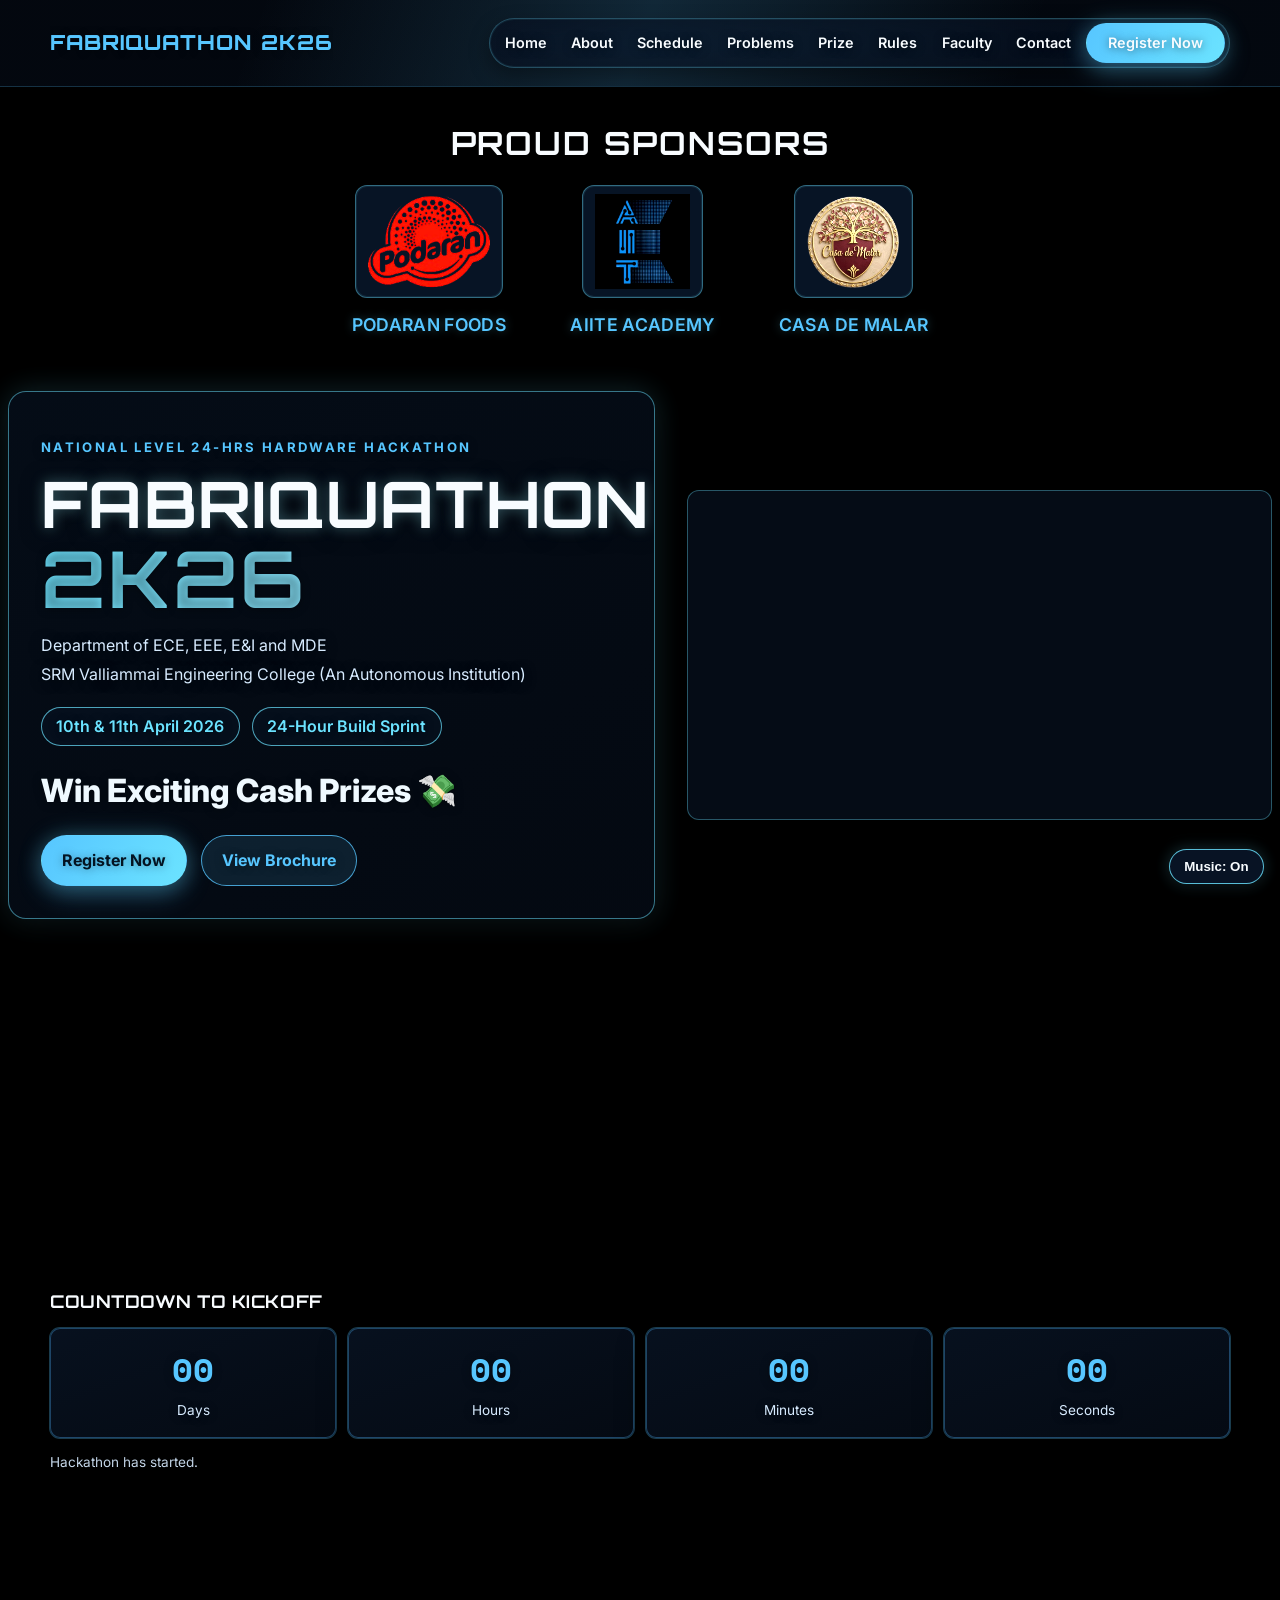
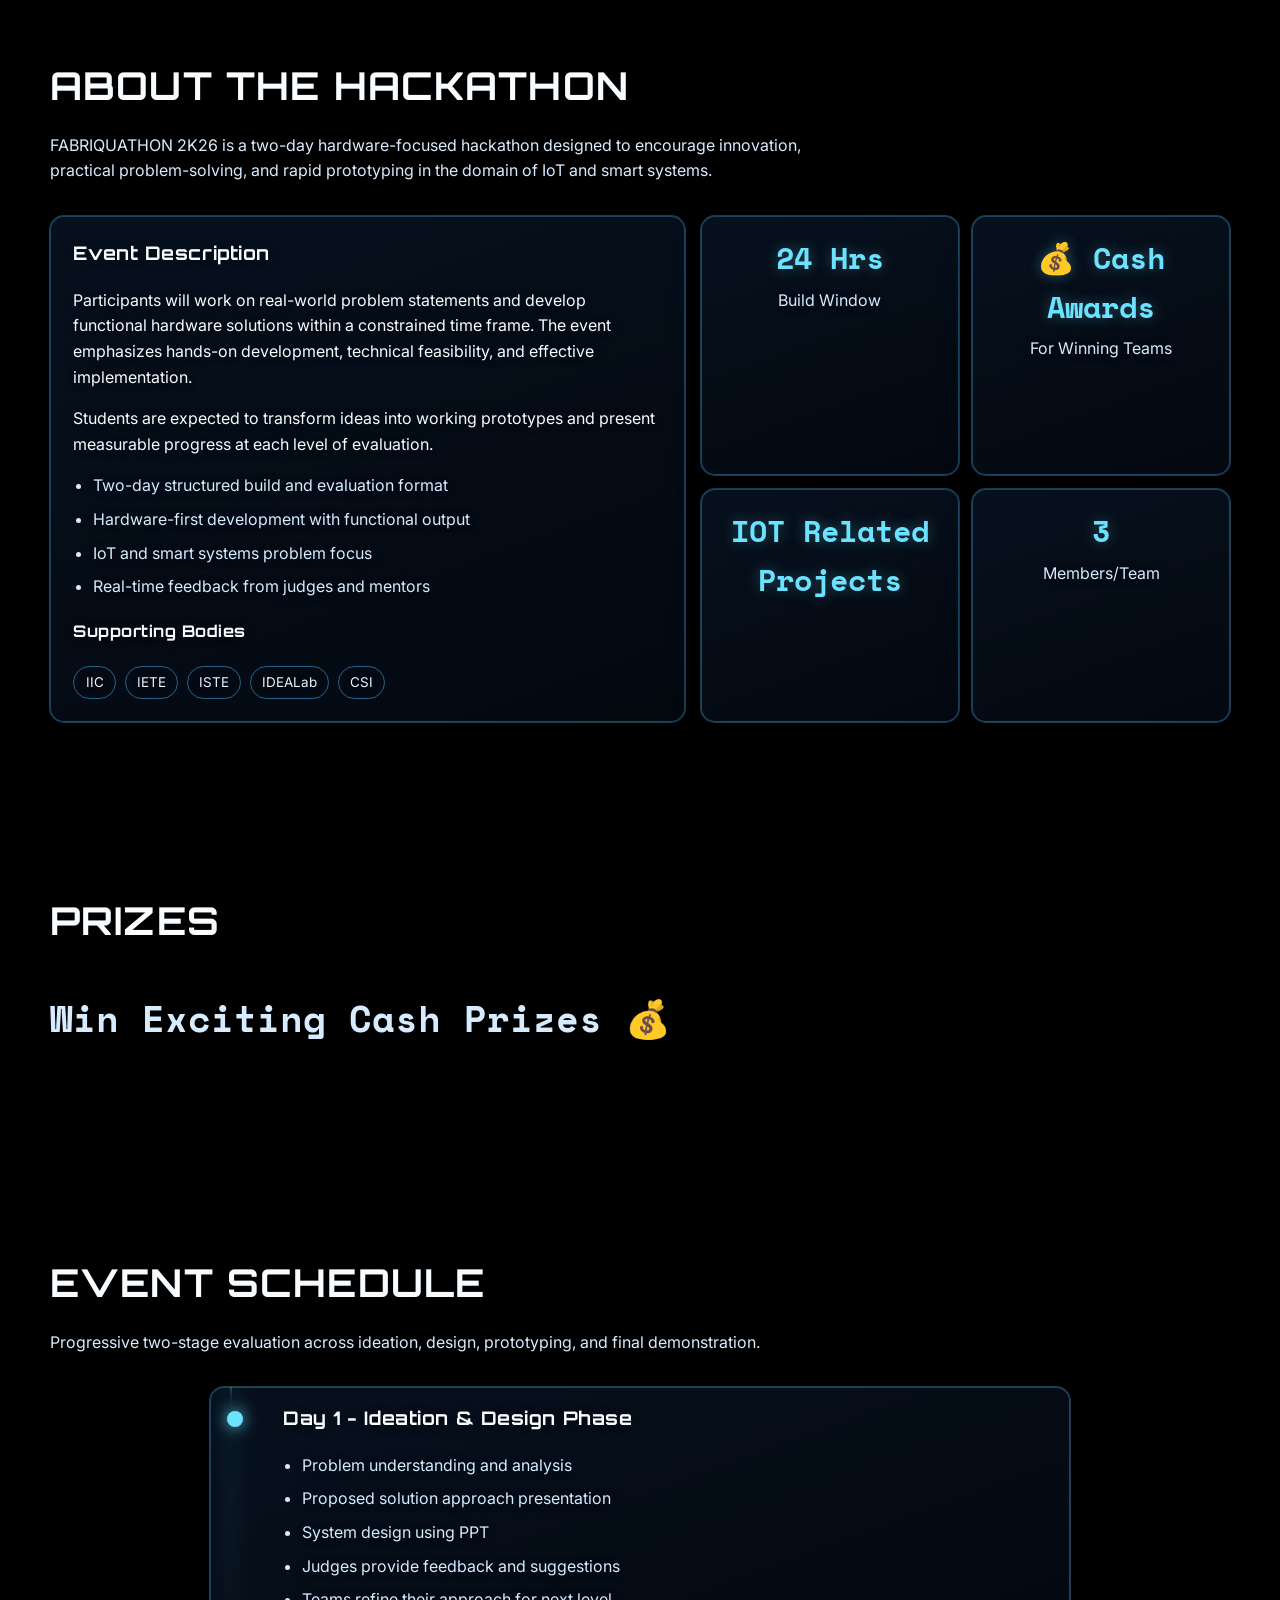
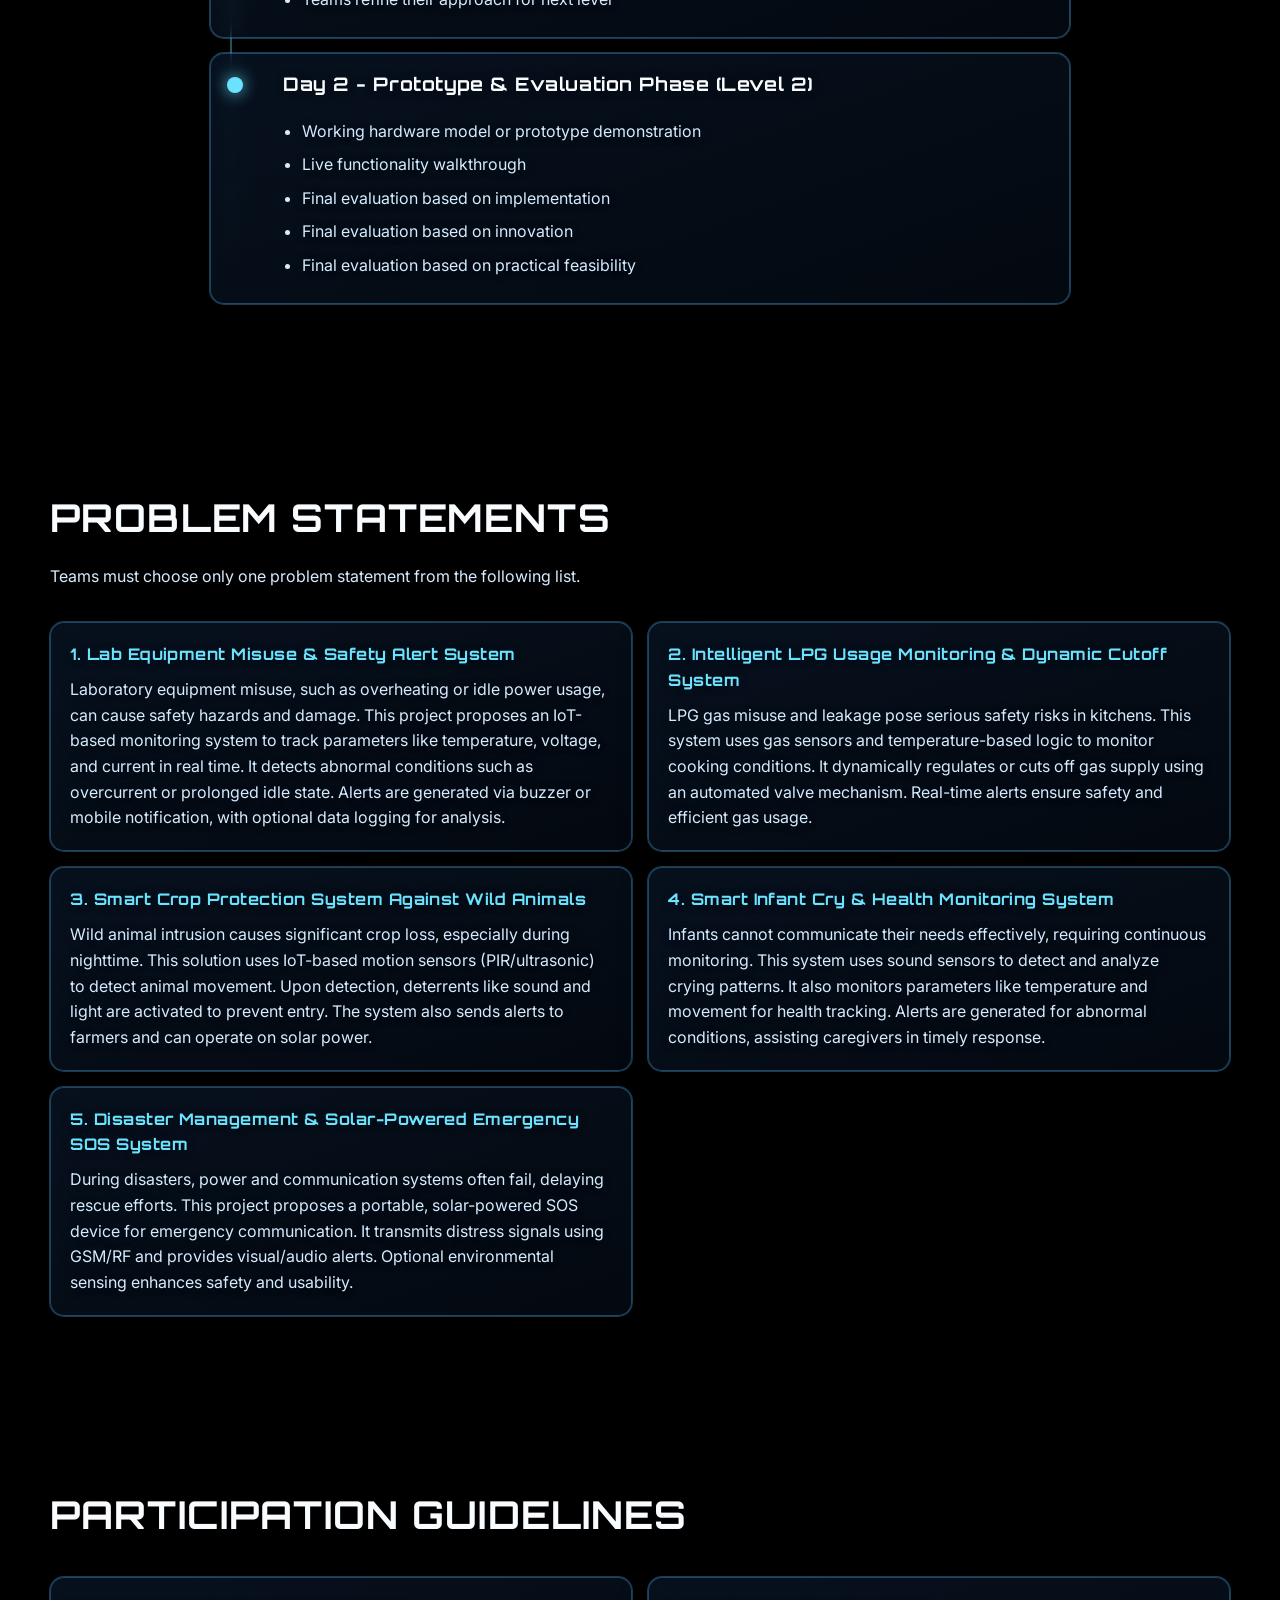
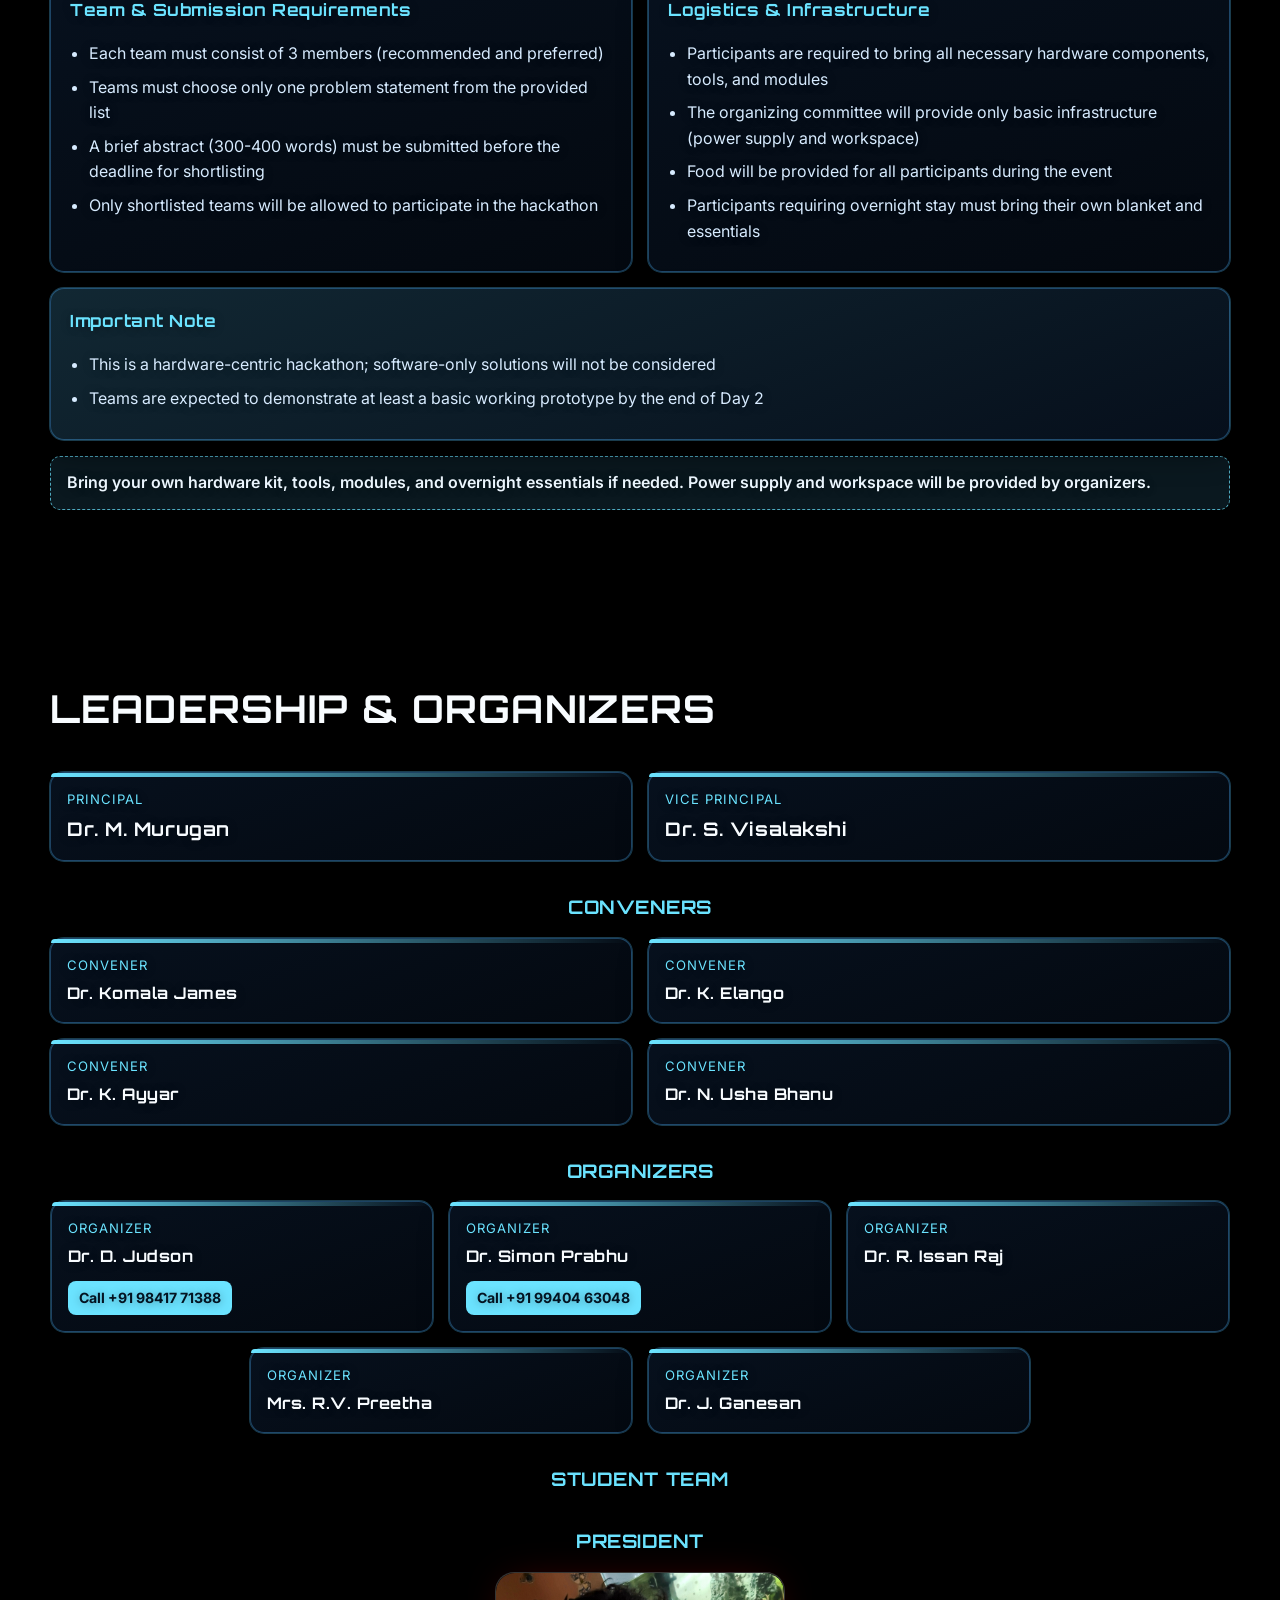
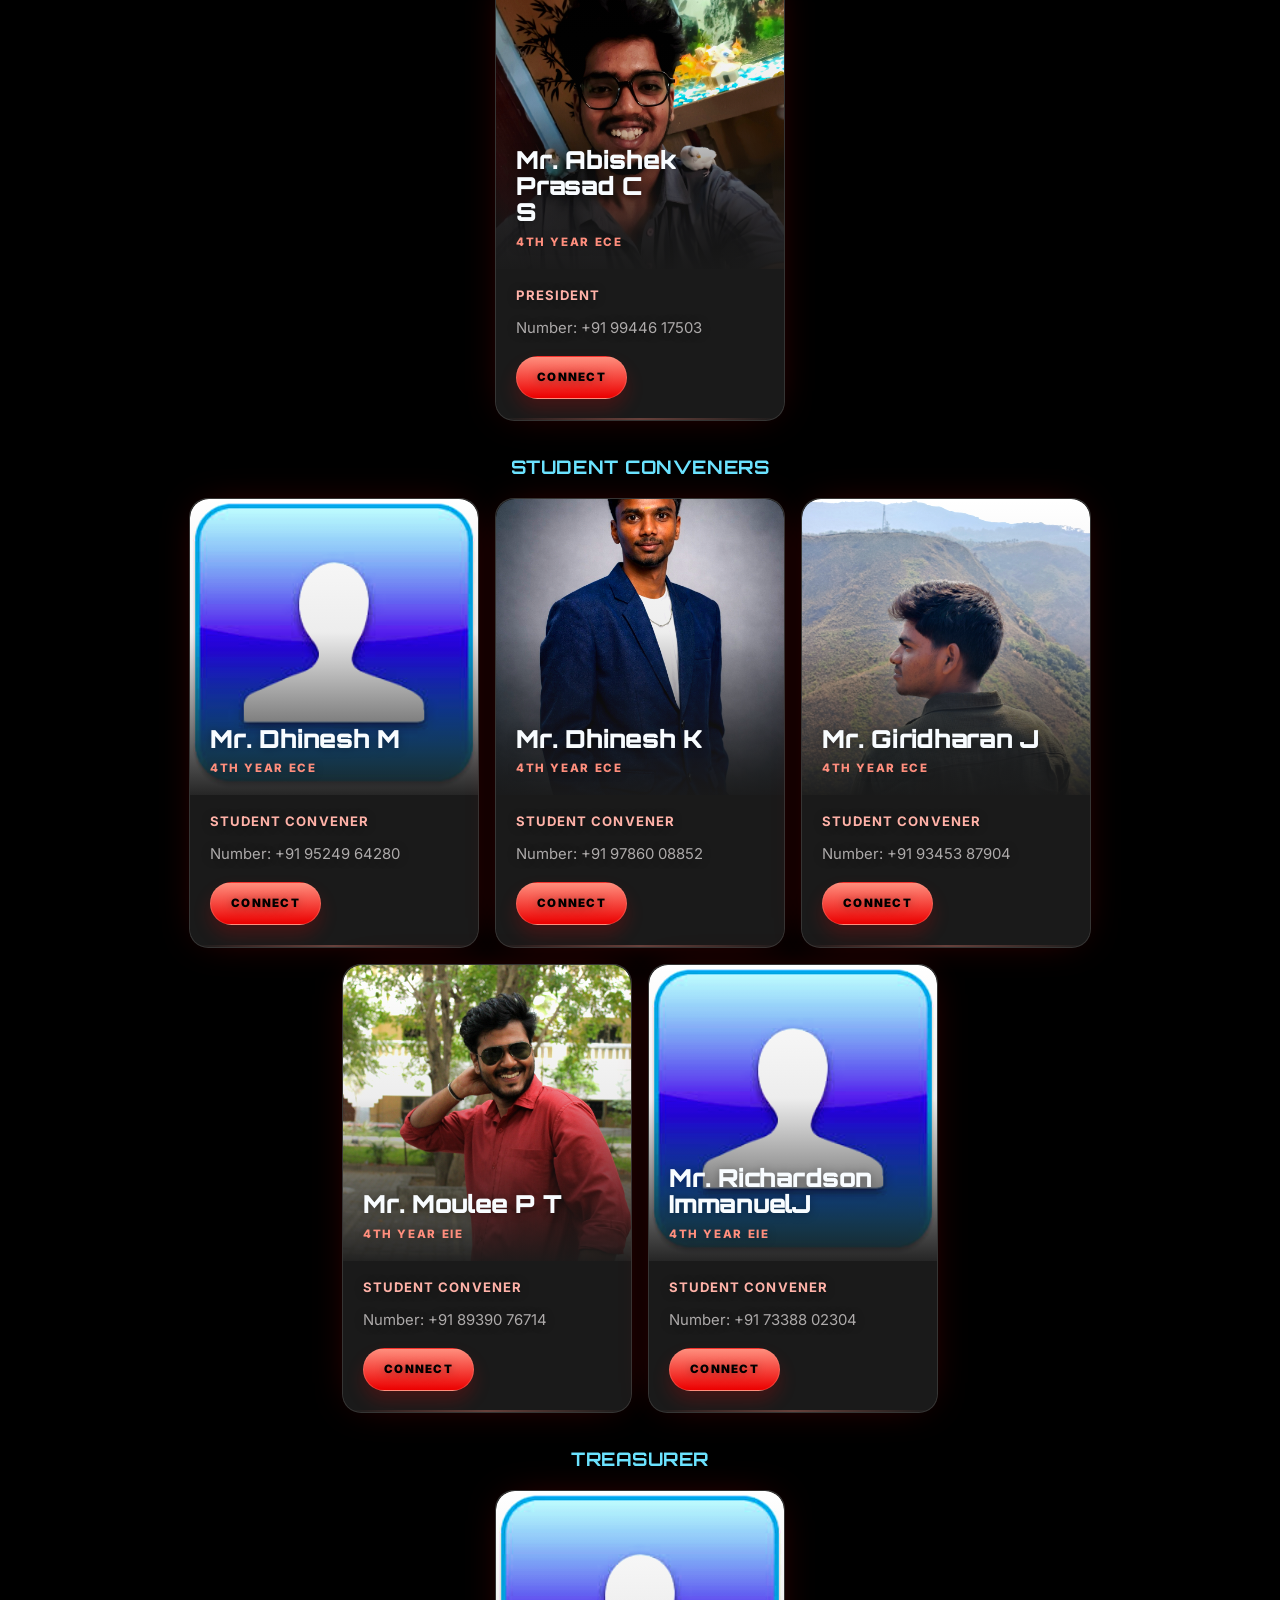
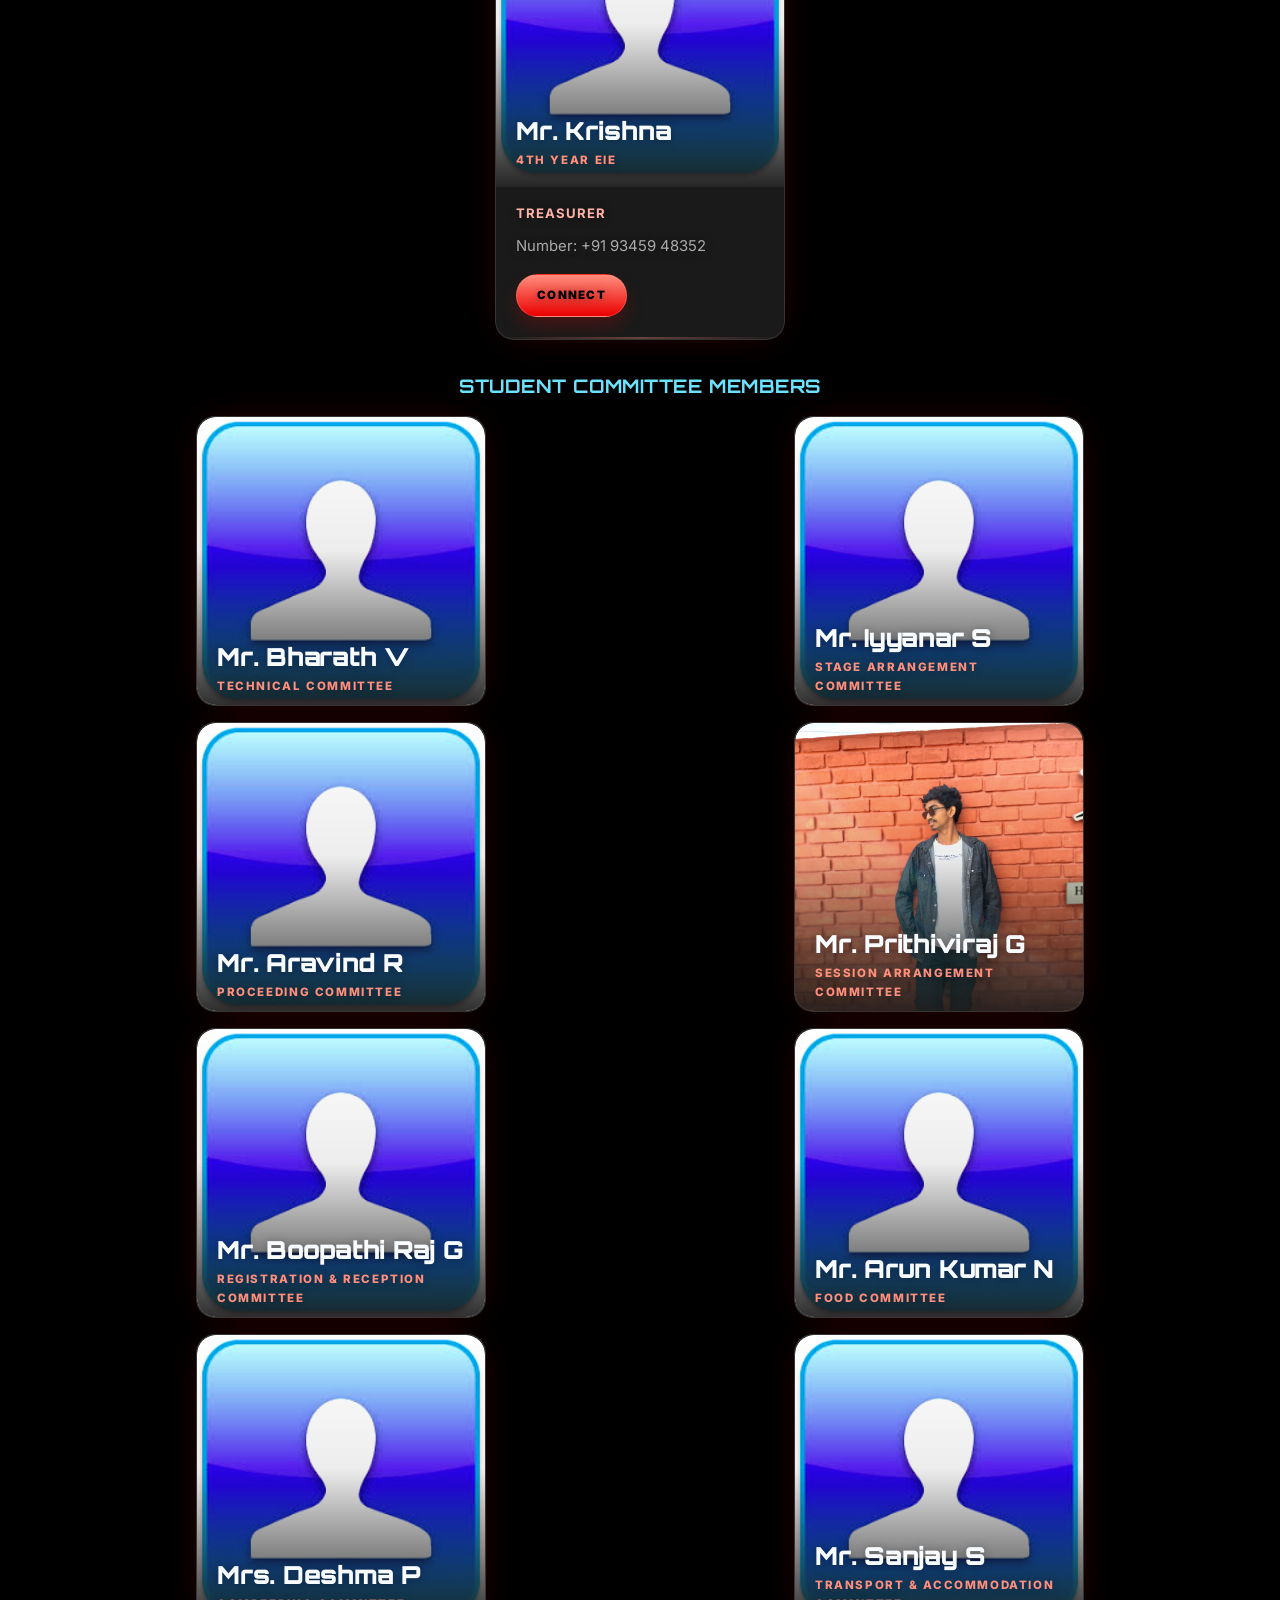
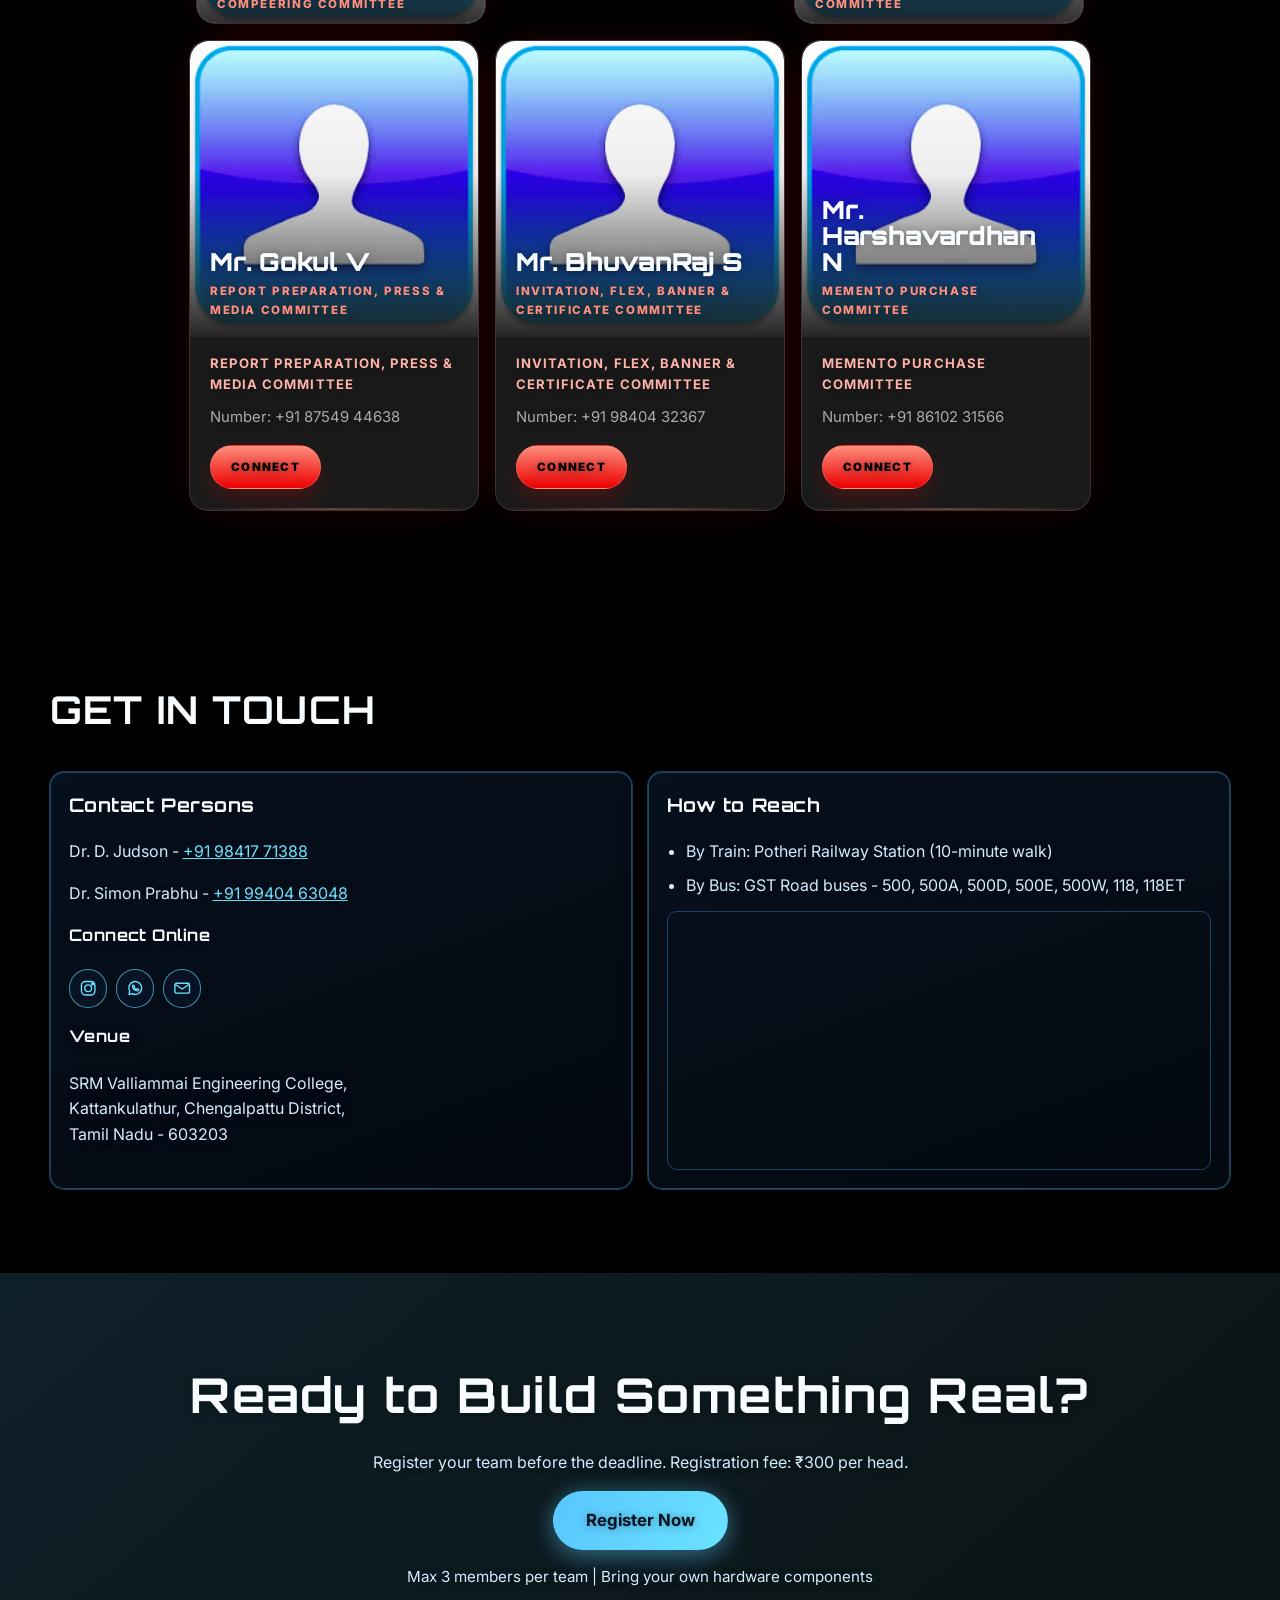
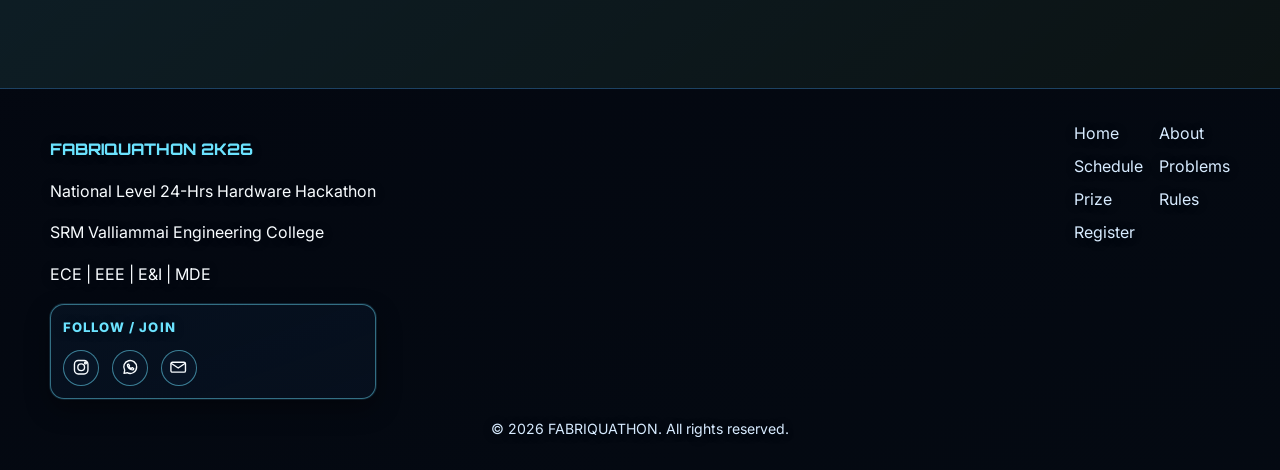
==== index.html @ a0c571dc "Add new image files: noimg.jpeg and pritrhiviraj.jpeg" ====
<!DOCTYPE html>
<html lang="en">
<head>
  <meta charset="UTF-8">
  <meta name="viewport" content="width=device-width, initial-scale=1.0">
  <meta name="description" content="FABRIQUATHON 2K26 - National Level 24-Hour Hardware Hackathon at SRM Valliammai Engineering College.">
  <title>FABRIQUATHON 2K26 | 24-Hour Hardware Hackathon</title>
  <link rel="preconnect" href="https://fonts.googleapis.com">
  <link rel="preconnect" href="https://fonts.gstatic.com" crossorigin>
  <link href="https://fonts.googleapis.com/css2?family=Inter:wght@400;500;600;700;800&family=Orbitron:wght@500;700;800;900&family=Space+Mono:wght@400;700&display=swap" rel="stylesheet">
  <link rel="stylesheet" href="style.css">
</head>
<body>
  <div class="bg-video" aria-hidden="true">
    <video autoplay muted loop playsinline>
      <source src="bull background.mp4" type="video/mp4">
    </video>
  </div>

  <header id="home">
    <nav class="navbar" id="navbar">
      <div class="container nav-wrap">
        <a href="#home" class="brand">FABRIQUATHON 2K26</a>
        <button class="nav-toggle" id="navToggle" aria-expanded="false" aria-controls="navMenu" aria-label="Toggle menu">
          <span></span>
          <span></span>
          <span></span>
        </button>
        <div class="nav-menu" id="navMenu">
          <a href="#home">Home</a>
          <a href="#about">About</a>
          <a href="#schedule">Schedule</a>
          <a href="#problems">Problems</a>
          <a href="#prize">Prize</a>
          <a href="#rules">Rules</a>
          <a href="#faculty">Faculty</a>
          <a href="#contact">Contact</a>
          <a href="https://forms.gle/9ZpyEMtTefriXsT48" target="_blank" rel="noopener noreferrer" class="btn btn-register">Register Now</a>
        </div>
      </div>
    </nav>

    <section class="sponsors-bar section" id="sponsors">
      <div class="container">
        <div class="sponsors-row">
          <div class="sponsors-label" aria-label="Sponsors heading">
            <h3>Proud Sponsors</h3>
          </div>
          <div class="sponsors-grid">
            <div class="sponsor-item">
              <div class="sponsor-logo">
                <img src="podaran.png" alt="Podaran Foods Sponsor">
              </div>
              <p class="sponsor-name">Podaran Foods</p>
            </div>
            <div class="sponsor-item">
              <div class="sponsor-logo">
                <img src="aiit.jpeg" alt="AIITE Academy Sponsor">
              </div>
              <p class="sponsor-name">AIITE Academy</p>
            </div>
            <div class="sponsor-item">
              <div class="sponsor-logo">
                <img src="casademalar.png" alt="Casa de Malar Sponsor">
              </div>
              <p class="sponsor-name">Casa de Malar</p>
            </div>
          </div>
        </div>
      </div>
    </section>
    
    <section class="hero section reveal">
      <div class="container hero-grid">
        <div class="hero-content hero-panel">
          <p class="eyebrow">National Level 24-Hrs Hardware Hackathon</p>
          <h1 class="hero-title">FABRIQUATHON</h1>
          <h2 class="hero-subtitle">2K26</h2>
          <p class="hero-meta">Department of ECE, EEE, E&amp;I and MDE</p>
          <p class="hero-meta">SRM Valliammai Engineering College (An Autonomous Institution)</p>
          <div class="hero-badges">
            <span class="chip">10th &amp; 11th April 2026</span>
            <span class="chip">24-Hour Build Sprint</span>
          </div>
          <p class="prize-callout">Win Exciting Cash Prizes 💸</p>
          <div class="hero-actions">
            <a href="https://forms.gle/9ZpyEMtTefriXsT48" target="_blank" rel="noopener noreferrer" class="btn btn-primary">Register Now</a>
            <a href="broucher.pdf" class="btn btn-outline" target="_blank" rel="noopener noreferrer">View Brochure</a>
          </div>
        </div>
        <div class="hero-logo-wrap">
          <video class="hero-logo-video" autoplay muted loop playsinline aria-label="Logo panel video">
            <source src="bull background.mp4" type="video/mp4">
          </video>
        </div>
      </div>
    </section>
  </header>

  <section class="countdown-bar section reveal" aria-label="Countdown to hackathon">
    <div class="container">
      <h3>Countdown to Kickoff</h3>
      <div id="countdown" class="countdown-grid" role="timer" aria-live="polite">
        <div class="time-box"><span id="days" class="time-value">00</span><span class="time-label">Days</span></div>
        <div class="time-box"><span id="hours" class="time-value">00</span><span class="time-label">Hours</span></div>
        <div class="time-box"><span id="minutes" class="time-value">00</span><span class="time-label">Minutes</span></div>
        <div class="time-box"><span id="seconds" class="time-value">00</span><span class="time-label">Seconds</span></div>
      </div>
      <p id="countdownStatus" class="countdown-status"></p>
    </div>
  </section>

  <main>
    <section id="about" class="section reveal">
      <div class="container">
        <div class="section-head">
          <h2>About the Hackathon</h2>
          <p>FABRIQUATHON 2K26 is a two-day hardware-focused hackathon designed to encourage innovation, practical problem-solving, and rapid prototyping in the domain of IoT and smart systems.</p>
        </div>
        <div class="about-grid">
          <article class="about-text card">
            <h3>Event Description</h3>
            <p>Participants will work on real-world problem statements and develop functional hardware solutions within a constrained time frame. The event emphasizes hands-on development, technical feasibility, and effective implementation.</p>
            <p>Students are expected to transform ideas into working prototypes and present measurable progress at each level of evaluation.</p>
            <ul>
              <li>Two-day structured build and evaluation format</li>
              <li>Hardware-first development with functional output</li>
              <li>IoT and smart systems problem focus</li>
              <li>Real-time feedback from judges and mentors</li>
            </ul>
            <div class="supporting-bodies">
              <h4>Supporting Bodies</h4>
              <div class="body-tags">
                <span>IIC</span>
                <span>IETE</span>
                <span>ISTE</span>
                <span>IDEALab</span>
                <span>CSI</span>
              </div>
            </div>
          </article>
          <div class="stats-grid">
            <article class="stat-card card"><p class="stat-value">24 Hrs</p><p class="stat-label">Build Window</p></article>
            <article class="stat-card card"><p class="stat-value">💰 Cash Awards</p><p class="stat-label">For Winning Teams</p></article>
            <article class="stat-card card"><p class="stat-value">IOT Related Projects</p><p class="stat-label"></p></article>
            <article class="stat-card card"><p class="stat-value">3</p><p class="stat-label">Members/Team</p></article>
          </div>
        </div>
      </div>
    </section>

    <section id="prize" class="section reveal">
      <div class="container">
        <div class="section-head">
          <h2>Prizes</h2>
          <p class="gold-total">Win Exciting Cash Prizes 💰</p>
        </div>
      </div>
    </section>

    <section id="schedule" class="section reveal">
      <div class="container">
        <div class="section-head">
          <h2>Event Schedule</h2>
          <p>Progressive two-stage evaluation across ideation, design, prototyping, and final demonstration.</p>
        </div>
        <div class="timeline">
          <article class="timeline-item card">
            <div class="timeline-node"></div>
            <div>
              <h3>Day 1 - Ideation &amp; Design Phase</h3>
              <ul>
                <li>Problem understanding and analysis</li>
                <li>Proposed solution approach presentation</li>
                <li>System design using PPT</li>
                <li>Judges provide feedback and suggestions</li>
                <li>Teams refine their approach for next level</li>
              </ul>
            </div>
          </article>
          <article class="timeline-item card">
            <div class="timeline-node"></div>
            <div>
              <h3>Day 2 - Prototype &amp; Evaluation Phase (Level 2)</h3>
              <ul>
                <li>Working hardware model or prototype demonstration</li>
                <li>Live functionality walkthrough</li>
                <li>Final evaluation based on implementation</li>
                <li>Final evaluation based on innovation</li>
                <li>Final evaluation based on practical feasibility</li>
              </ul>
            </div>
          </article>
        </div>
      </div>
    </section>

    <section id="problems" class="section reveal">
      <div class="container">
        <div class="section-head">
          <h2>Problem Statements</h2>
          <p>Teams must choose only one problem statement from the following list.</p>
        </div>
        <div class="problems-grid">
          <article class="card problem-card">
            <h3>1. Lab Equipment Misuse &amp; Safety Alert System</h3>
            <p>Laboratory equipment misuse, such as overheating or idle power usage, can cause safety hazards and damage. This project proposes an IoT-based monitoring system to track parameters like temperature, voltage, and current in real time. It detects abnormal conditions such as overcurrent or prolonged idle state. Alerts are generated via buzzer or mobile notification, with optional data logging for analysis.</p>
          </article>
          <article class="card problem-card">
            <h3>2. Intelligent LPG Usage Monitoring &amp; Dynamic Cutoff System</h3>
            <p>LPG gas misuse and leakage pose serious safety risks in kitchens. This system uses gas sensors and temperature-based logic to monitor cooking conditions. It dynamically regulates or cuts off gas supply using an automated valve mechanism. Real-time alerts ensure safety and efficient gas usage.</p>
          </article>
          <article class="card problem-card">
            <h3>3. Smart Crop Protection System Against Wild Animals</h3>
            <p>Wild animal intrusion causes significant crop loss, especially during nighttime. This solution uses IoT-based motion sensors (PIR/ultrasonic) to detect animal movement. Upon detection, deterrents like sound and light are activated to prevent entry. The system also sends alerts to farmers and can operate on solar power.</p>
          </article>
          <article class="card problem-card">
            <h3>4. Smart Infant Cry &amp; Health Monitoring System</h3>
            <p>Infants cannot communicate their needs effectively, requiring continuous monitoring. This system uses sound sensors to detect and analyze crying patterns. It also monitors parameters like temperature and movement for health tracking. Alerts are generated for abnormal conditions, assisting caregivers in timely response.</p>
          </article>
          <article class="card problem-card">
            <h3>5. Disaster Management &amp; Solar-Powered Emergency SOS System</h3>
            <p>During disasters, power and communication systems often fail, delaying rescue efforts. This project proposes a portable, solar-powered SOS device for emergency communication. It transmits distress signals using GSM/RF and provides visual/audio alerts. Optional environmental sensing enhances safety and usability.</p>
          </article>
        </div>
      </div>
    </section>

    <section id="rules" class="section reveal">
      <div class="container">
        <div class="section-head">
          <h2>Participation Guidelines</h2>
        </div>
        <div class="rules-grid">
          <article class="card rules-card">
            <h3>Team &amp; Submission Requirements</h3>
            <ul>
              <li>Each team must consist of 3 members (recommended and preferred)</li>
              <li>Teams must choose only one problem statement from the provided list</li>
              <li>A brief abstract (300-400 words) must be submitted before the deadline for shortlisting</li>
              <li>Only shortlisted teams will be allowed to participate in the hackathon</li>
            </ul>
          </article>
          <article class="card rules-card">
            <h3>Logistics &amp; Infrastructure</h3>
            <ul>
              <li>Participants are required to bring all necessary hardware components, tools, and modules</li>
              <li>The organizing committee will provide only basic infrastructure (power supply and workspace)</li>
              <li>Food will be provided for all participants during the event</li>
              <li>Participants requiring overnight stay must bring their own blanket and essentials</li>
            </ul>
          </article>
          <article class="card rules-card important-note-card">
            <h3>Important Note</h3>
            <ul>
              <li>This is a hardware-centric hackathon; software-only solutions will not be considered</li>
              <li>Teams are expected to demonstrate at least a basic working prototype by the end of Day 2</li>
            </ul>
          </article>
        </div>
        <div class="info-strip">
          Bring your own hardware kit, tools, modules, and overnight essentials if needed. Power supply and workspace will be provided by organizers.
        </div>
      </div>
    </section>

    <section id="faculty" class="section reveal">
      <div class="container">
        <div class="section-head">
          <h2>Leadership &amp; Organizers</h2>
        </div>

        <div class="faculty-block leader-stack">
          <article class="card faculty-card featured">
            <p class="role">Principal</p>
            <h3>Dr. M. Murugan</h3>
          </article>
          <article class="card faculty-card featured">
            <p class="role">Vice Principal</p>
            <h3>Dr. S. Visalakshi</h3>
          </article>
        </div>

        <h3 class="subhead">Conveners</h3>
        <div class="faculty-grid convener-grid">
          <article class="card faculty-card"><p class="role">Convener</p><h4>Dr. Komala James</h4></article>
          <article class="card faculty-card"><p class="role">Convener</p><h4>Dr. K. Elango</h4></article>
          <article class="card faculty-card"><p class="role">Convener</p><h4>Dr. K. Ayyar</h4></article>
          <article class="card faculty-card"><p class="role">Convener</p><h4>Dr. N. Usha Bhanu</h4></article>
        </div>

        <h3 class="subhead">Organizers</h3>
        <div class="faculty-grid organizer-grid">
          <article class="card faculty-card">
            <p class="role">Organizer</p>
            <h4>Dr. D. Judson</h4>
            <a href="tel:+919841771388" class="phone-link">Call +91 98417 71388</a>
          </article>
          <article class="card faculty-card">
            <p class="role">Organizer</p>
            <h4>Dr. Simon Prabhu</h4>
            <a href="tel:+919940463048" class="phone-link">Call +91 99404 63048</a>
          </article>
          <article class="card faculty-card"><p class="role">Organizer</p><h4>Dr. R. Issan Raj</h4></article>
          <article class="card faculty-card"><p class="role">Organizer</p><h4>Mrs. R.V. Preetha</h4></article>
          <article class="card faculty-card"><p class="role">Organizer</p><h4>Dr. J. Ganesan</h4></article>
        </div>

        <h3 class="subhead">Student Team</h3>
        <h3 class="subhead">President</h3>
        <div class="faculty-grid student-president-grid">
          <article class="card faculty-card" data-image="abishak.jpeg">
            <p class="role">President</p>
            <h4>Mr. Abishek Prasad C S</h4>
            <p>4th Year ECE</p>
            <a href="tel:+919944617503" class="phone-link">Call +91 99446 17503</a>
          </article>
        </div>

        <h3 class="subhead">Student Conveners</h3>
        <div class="faculty-grid student-convener-grid">
          <article class="card faculty-card" data-image="dhinesh-m.jpg">
            <p class="role">Student Convener</p>
            <h4>Mr. Dhinesh M</h4>
            <p>4th Year ECE</p>
            <a href="tel:+919524964280" class="phone-link">Call +91 95249 64280</a>
          </article>
          <article class="card faculty-card" data-image="dinesh.jpeg">
            <p class="role">Student Convener</p>
            <h4>Mr. Dhinesh K</h4>
            <p>4th Year ECE</p>
            <a href="tel:+919786008852" class="phone-link">Call +91 97860 08852</a>
          </article>
          <article class="card faculty-card" data-image="Giridharan.jpg">
            <p class="role">Student Convener</p>
            <h4>Mr. Giridharan J</h4>
            <p>4th Year ECE</p>
            <a href="tel:+919345387904" class="phone-link">Call +91 93453 87904</a>
          </article>
          <article class="card faculty-card" data-image="Moulee P T.webp">
            <p class="role">Student Convener</p>
            <h4>Mr. Moulee P T</h4>
            <p>4th Year EIE</p>
           <a href="tel:++91 89390 76714" class="phone-link">Call +91 89390 76714</a>

          </article>
          <article class="card faculty-card" data-image="richardson.jpg">
            <p class="role">Student Convener</p>
            <h4>Mr. Richardson ImmanuelJ</h4>
            <p>4th Year EIE</p>
            <a href="tel:+917338802304" class="phone-link">Call +91 73388 02304</a>
          </article>
        </div>

        <h3 class="subhead">Treasurer</h3>
        <div class="faculty-grid student-president-grid">
          <article class="card faculty-card" data-image="krishna.jpg">
            <p class="role">Treasurer</p>
            <h4>Mr. Krishna</h4>
            <p>4th Year EIE</p>
            <a href="tel:+919345948352" class="phone-link">Call +91 93459 48352</a>
          </article>
        </div>

        <h3 class="subhead">Student Committee Members</h3>
        <div class="committee-layout" aria-label="Student committees and members">
          <div class="committee-column">
            <article class="card faculty-card committee-card" data-image="bharath-v.jpg">
              <p class="role">Technical Committee</p>
              <h4>Mr. Bharath V</h4>
              <a href="tel:+918248529426" class="phone-link">Call +91 82485 29426</a>
            </article>
            <article class="card faculty-card committee-card" data-image="aravind-r.jpg">
              <p class="role">Proceeding Committee</p>
              <h4>Mr. Aravind R</h4>
              <a href="tel:+917708658035" class="phone-link">Call +91 77086 58035</a>
            </article>
            <article class="card faculty-card committee-card" data-image="boopathi-raj.jpg">
              <p class="role">Registration &amp; Reception Committee</p>
              <h4>Mr. Boopathi Raj G</h4>
              <a href="tel:+916380952721" class="phone-link">Call +91 63809 52721</a>
            </article>
            <article class="card faculty-card committee-card" data-image="lakshna-s.jpg">
              <p class="role">Compeering Committee</p>
              <h4>Mrs. Deshma P</h4>
              <a href="tel:++91 7010472307" class="phone-link">Call +91 70104 72307</a>
            </article>
          </div>

          <div class="committee-column">
            <article class="card faculty-card committee-card" data-image="iyyanar-s.jpg">
              <p class="role">Stage Arrangement Committee</p>
              <h4>Mr. Iyyanar S</h4>
              <a href="tel:+919444880813" class="phone-link">Call +91 94448 80813</a>
            </article>
            <article class="card faculty-card committee-card" data-image="pritrhiviraj.jpeg">
              <p class="role">Session Arrangement Committee</p>
              <h4>Mr. Prithiviraj G</h4>
              <a href="tel:+919600426060" class="phone-link">Call +91 96004 26060</a>
            </article>
            <article class="card faculty-card committee-card" data-image="arun.jpg">
              <p class="role">Food Committee</p>
              <h4>Mr. Arun Kumar N</h4>
              <a href="tel:+919962043906" class="phone-link">Call +91 99620 43906</a>
            </article>
            <article class="card faculty-card committee-card" data-image="sanjay-s.jpg">
              <p class="role">Transport &amp; Accommodation Committee</p>
              <h4>Mr. Sanjay S</h4>
              <a href="tel:+919342176100" class="phone-link">Call +91 93421 76100</a>
            </article>
          </div>
        </div>

        <div class="faculty-grid committee-extra-grid" aria-label="Additional committee members">
          <article class="card faculty-card committee-card" data-image="gokul-v.jpg">
            <p class="role">Report Preparation, Press &amp; Media Committee</p>
            <h4>Mr. Gokul V</h4>
            <a href="tel:+918754944638" class="phone-link">Call +91 87549 44638</a>
          </article>
          <article class="card faculty-card committee-card" data-image="bhuvanraj-s.jpg">
            <p class="role">Invitation, Flex, Banner &amp; Certificate Committee</p>
            <h4>Mr. BhuvanRaj S</h4>
            <a href="tel:+919840432367" class="phone-link">Call +91 98404 32367</a>
          </article>
          <article class="card faculty-card committee-card" data-image="harshavardhan-n.jpg">
            <p class="role">Memento Purchase Committee</p>
            <h4>Mr. Harshavardhan N</h4>
            <a href="tel:+918610231566" class="phone-link">Call +91 86102 31566</a>
          </article>
        </div>
      </div>
    </section>

    <section id="contact" class="section reveal">
      <div class="container">
        <div class="section-head">
          <h2>Get In Touch</h2>
        </div>
        <div class="contact-grid">
          <article class="card contact-card">
            <h3>Contact Persons</h3>
            <p>Dr. D. Judson - <a href="tel:+919841771388">+91 98417 71388</a></p>
            <p>Dr. Simon Prabhu - <a href="tel:+919940463048">+91 99404 63048</a></p>
            <h4>Connect Online</h4>
            <div class="social-links" aria-label="Follow and join channels">
              <a class="social-chip social-icon-link" href="https://www.instagram.com/fabriquathon_2k26?igsh=b2tjb3BrdjdmeHds" target="_blank" rel="noopener noreferrer" aria-label="Instagram" title="Instagram">
                <svg viewBox="0 0 24 24" aria-hidden="true" focusable="false">
                  <rect x="3.2" y="3.2" width="17.6" height="17.6" rx="5"></rect>
                  <circle cx="12" cy="12" r="4.4"></circle>
                  <circle cx="17.6" cy="6.4" r="1.2"></circle>
                </svg>
              </a>
              <a class="social-chip social-icon-link" href="https://chat.whatsapp.com/FcITEVD1h7x4Wk2FZHWyM9?mode=gi_t" target="_blank" rel="noopener noreferrer" aria-label="WhatsApp" title="WhatsApp">
                <svg viewBox="0 0 24 24" aria-hidden="true" focusable="false">
                  <path d="M20.4 11.8a8.4 8.4 0 0 1-12.3 7.4L4 20l.8-4A8.4 8.4 0 1 1 20.4 11.8Z"></path>
                  <path d="M8.7 8.6c.2-.4.4-.4.7-.4h.5c.2 0 .4.1.5.4.2.5.6 1.4.6 1.5.1.2.1.3 0 .4l-.4.5c-.1.1-.2.3-.1.4.3.6.8 1.1 1.4 1.5.7.4 1.2.6 1.4.7.2.1.3 0 .4-.1l.6-.7c.1-.2.3-.2.5-.1l1.4.7c.2.1.4.2.4.4l-.2.9c-.1.3-.4.5-.6.6l-.8.2c-1 0-2-.4-3-.9a7.4 7.4 0 0 1-2.4-2.1c-.7-.9-1.2-1.9-1.2-3 0-.4.1-.7.3-.9Z"></path>
                </svg>
              </a>
              <a class="social-chip social-icon-link" href="mailto:fabriquathonsrmvec@gmail.com" aria-label="Email" title="Email">
                <svg viewBox="0 0 24 24" aria-hidden="true" focusable="false">
                  <rect x="2.5" y="5.5" width="19" height="13" rx="2"></rect>
                  <path d="M3.2 7.2 12 13l8.8-5.8"></path>
                </svg>
              </a>
            </div>
            <h4>Venue</h4>
            <p>SRM Valliammai Engineering College,<br>Kattankulathur, Chengalpattu District,<br>Tamil Nadu - 603203</p>
          </article>
          <article class="card contact-card">
            <h3>How to Reach</h3>
            <ul>
              <li>By Train: Potheri Railway Station (10-minute walk)</li>
              <li>By Bus: GST Road buses - 500, 500A, 500D, 500E, 500W, 118, 118ET</li>
            </ul>
            <div class="map-wrap">
              <iframe src="https://www.google.com/maps?q=SRM%20Valliammai%20Engineering%20College&output=embed" title="SRM Valliammai Engineering College map" loading="lazy" referrerpolicy="no-referrer-when-downgrade"></iframe>
            </div>
          </article>
        </div>
      </div>
    </section>

    <section id="register" class="section cta-section reveal">
      <div class="container cta-wrap">
        <h2>Ready to Build Something Real?</h2>
        <p>Register your team before the deadline. Registration fee: &#8377;300 per head.</p>
        <a href="https://forms.gle/9ZpyEMtTefriXsT48" target="_blank" rel="noopener noreferrer" class="btn btn-primary btn-large">Register Now</a>
        <p class="note">Max 3 members per team | Bring your own hardware components</p>
      </div>
    </section>


  </main>

  <footer class="footer">
    <div class="container footer-grid">
      <div>
        <p class="footer-brand">FABRIQUATHON 2K26</p>
        <p>National Level 24-Hrs Hardware Hackathon</p>
        <p>SRM Valliammai Engineering College</p>
        <p>ECE | EEE | E&amp;I | MDE</p>
        <div class="footer-connect-box" aria-label="Social and mail links">
          <p class="footer-connect-title">Follow / Join</p>
          <div class="footer-social">
            <a class="social-icon-link" href="https://www.instagram.com/fabriquathon_2k26?igsh=b2tjb3BrdjdmeHds" target="_blank" rel="noopener noreferrer" aria-label="Instagram" title="Instagram">
              <svg viewBox="0 0 24 24" aria-hidden="true" focusable="false">
                <rect x="3.2" y="3.2" width="17.6" height="17.6" rx="5"></rect>
                <circle cx="12" cy="12" r="4.4"></circle>
                <circle cx="17.6" cy="6.4" r="1.2"></circle>
              </svg>
            </a>
            <a class="social-icon-link" href="https://chat.whatsapp.com/FcITEVD1h7x4Wk2FZHWyM9?mode=gi_t" target="_blank" rel="noopener noreferrer" aria-label="WhatsApp" title="WhatsApp">
              <svg viewBox="0 0 24 24" aria-hidden="true" focusable="false">
                <path d="M20.4 11.8a8.4 8.4 0 0 1-12.3 7.4L4 20l.8-4A8.4 8.4 0 1 1 20.4 11.8Z"></path>
                <path d="M8.7 8.6c.2-.4.4-.4.7-.4h.5c.2 0 .4.1.5.4.2.5.6 1.4.6 1.5.1.2.1.3 0 .4l-.4.5c-.1.1-.2.3-.1.4.3.6.8 1.1 1.4 1.5.7.4 1.2.6 1.4.7.2.1.3 0 .4-.1l.6-.7c.1-.2.3-.2.5-.1l1.4.7c.2.1.4.2.4.4l-.2.9c-.1.3-.4.5-.6.6l-.8.2c-1 0-2-.4-3-.9a7.4 7.4 0 0 1-2.4-2.1c-.7-.9-1.2-1.9-1.2-3 0-.4.1-.7.3-.9Z"></path>
              </svg>
            </a>
            <a class="social-icon-link" href="mailto:fabriquathonsrmvec@gmail.com" aria-label="Email" title="Email">
              <svg viewBox="0 0 24 24" aria-hidden="true" focusable="false">
                <rect x="2.5" y="5.5" width="19" height="13" rx="2"></rect>
                <path d="M3.2 7.2 12 13l8.8-5.8"></path>
              </svg>
            </a>
          </div>
        </div>
      </div>
      <div class="footer-links">
        <a href="#home">Home</a>
        <a href="#about">About</a>
        <a href="#schedule">Schedule</a>
        <a href="#problems">Problems</a>
        <a href="#prize">Prize</a>
        <a href="#rules">Rules</a>
        <a href="#register">Register</a>
      </div>
    </div>
    <p class="copyright">&copy; 2026 FABRIQUATHON. All rights reserved.</p>
  </footer>

  <audio id="bgm" loop preload="auto" autoplay muted playsinline aria-hidden="true">
    <source src="music.mp3" type="audio/mpeg">
  </audio>

  <button id="musicToggle" class="music-toggle" type="button" aria-pressed="false" aria-label="Toggle background music">Music: Off</button>

  <script src="script.js"></script>
</body>
</html>
---- style.css ----
:root {
  --bg: #060d1a;
  --bg-deep: #040914;
  --bg-mid: #0b1830;
  --card: rgba(12, 30, 54, 0.55);
  --card-strong: rgba(10, 25, 46, 0.75);
  --border: rgba(78, 175, 255, 0.34);
  --cyan: #57c6ff;
  --accent: #6be3ff;
  --glow: #94f3ff;
  --red: #eff8ff;
  --gold: #eff9ff;
  --text: #f8fcff;
  --text-soft: #d7ebff;
  --text-dim: #a9c7dd;
  --shadow-cyan: 0 0 0 1px rgba(87, 198, 255, 0.3), 0 14px 30px rgba(0, 0, 0, 0.45);
  --glow-shadow: 0 0 18px rgba(107, 227, 255, 0.38), 0 0 34px rgba(87, 198, 255, 0.22);
}

* {
  box-sizing: border-box;
  min-width: 0;
}

img,
video {
  max-width: 100%;
  height: auto;
}

html {
  scroll-behavior: smooth;
}

body {
  margin: 0;
  color: var(--text);
  background: #000;
  font-family: "Inter", sans-serif;
  line-height: 1.6;
  overflow-x: hidden;
  text-shadow: 0 1px 10px rgba(0, 0, 0, 0.35);
}

html,
body {
  max-width: 100%;
}

h1,
h2,
h3,
h4,
h5,
.brand,
.section-head h2 {
  font-family: "Orbitron", sans-serif;
  letter-spacing: 0.03em;
  margin-top: 0;
}

.bg-video {
  position: fixed;
  inset: 0;
  z-index: -3;
  pointer-events: none;
  overflow: hidden;
}

.bg-video video {
  width: 100%;
  height: 100%;
  object-fit: cover;
  filter: brightness(0.55) saturate(1.12) contrast(1.06);
}

.bg-video::after {
  content: none;
}

.bg-video::before {
  content: none;
}

@keyframes drift {
  0% { transform: translateY(0); }
  100% { transform: translateY(32px); }
}

@keyframes auroraShift {
  0% { transform: translate3d(-1%, -1%, 0) scale(1); opacity: 0.75; }
  100% { transform: translate3d(2%, 1%, 0) scale(1.04); opacity: 0.95; }
}

@keyframes floatLogo {
  0%, 100% { transform: translateY(0px); }
  50% { transform: translateY(-10px); }
}

@keyframes glowPulse {
  0%, 100% { box-shadow: 0 0 0 1px rgba(77, 184, 255, 0.28), 0 14px 28px rgba(0, 0, 0, 0.3); }
  50% { box-shadow: 0 0 0 1px rgba(107, 227, 255, 0.62), 0 20px 36px rgba(0, 0, 0, 0.42), 0 0 30px rgba(107, 227, 255, 0.34); }
}

@keyframes energyPulse {
  0%, 100% {
    border-color: rgba(87, 198, 255, 0.34);
    box-shadow: var(--shadow-cyan);
  }
  50% {
    border-color: rgba(148, 243, 255, 0.74);
    box-shadow: 0 0 0 1px rgba(148, 243, 255, 0.65), 0 0 20px rgba(107, 227, 255, 0.38), 0 14px 30px rgba(0, 0, 0, 0.5);
  }
}

@keyframes textShimmer {
  0% { background-position: 0% 50%; }
  100% { background-position: 100% 50%; }
}

@keyframes heroLiftIn {
  0% { opacity: 0; transform: translateY(20px); }
  100% { opacity: 1; transform: translateY(0); }
}

@keyframes navSheen {
  0% { transform: translateX(-55%); opacity: 0.22; }
  50% { opacity: 0.5; }
  100% { transform: translateX(55%); opacity: 0.22; }
}

.container {
  width: min(1180px, calc(100% - 2rem));
  margin-inline: auto;
}

.section {
  padding: 5.25rem 0;
}

main .section {
  position: static;
}

.section-head {
  margin-bottom: 2rem;
}

.section-head h2 {
  font-size: clamp(1.6rem, 3vw, 2.8rem);
  margin-bottom: 0.65rem;
  text-transform: uppercase;
}

.section-head p {
  color: var(--text-soft);
  max-width: 760px;
  overflow-wrap: anywhere;
}

.navbar {
  position: fixed;
  top: 0;
  width: 100%;
  z-index: 100;
  background: linear-gradient(120deg, rgba(5, 12, 24, 0.62), rgba(8, 20, 38, 0.4));
  backdrop-filter: blur(12px) saturate(1.12);
  transition: background-color 0.25s ease, border-color 0.25s ease;
  border-bottom: 1px solid rgba(87, 198, 255, 0.22);
}

.navbar::before {
  content: "";
  position: absolute;
  inset: 0;
  pointer-events: none;
  background: linear-gradient(110deg, transparent 20%, rgba(87, 198, 255, 0.17) 50%, transparent 80%);
  animation: navSheen 8.5s ease-in-out infinite alternate;
}

.navbar.scrolled {
  background: linear-gradient(120deg, rgba(5, 12, 24, 0.82), rgba(8, 20, 38, 0.65));
  border-bottom-color: rgba(107, 227, 255, 0.5);
  box-shadow: 0 12px 32px rgba(0, 0, 0, 0.5), 0 0 18px rgba(87, 198, 255, 0.2);
}

.nav-wrap {
  min-height: 86px;
  display: flex;
  align-items: center;
  justify-content: space-between;
  gap: 0.8rem;
  position: relative;
  z-index: 2;
}

.brand {
  color: var(--cyan);
  font-size: clamp(0.95rem, 1.85vw, 1.3rem);
  font-weight: 800;
  text-decoration: none;
  text-transform: uppercase;
  letter-spacing: 0.05em;
  max-width: none;
  white-space: nowrap;
  overflow: hidden;
  text-overflow: ellipsis;
  flex-shrink: 0;
}

.nav-menu {
  display: flex;
  align-items: center;
  gap: 0.18rem;
  padding: 0.28rem;
  border-radius: 999px;
  border: 1px solid rgba(107, 227, 255, 0.28);
  background: linear-gradient(120deg, rgba(6, 14, 29, 0.74), rgba(8, 19, 35, 0.46));
  box-shadow: inset 0 0 0 1px rgba(107, 227, 255, 0.08), 0 8px 20px rgba(0, 0, 0, 0.35);
  backdrop-filter: blur(12px) saturate(1.1);
  flex-shrink: 0;
}

.nav-menu a {
  color: var(--text);
  text-decoration: none;
  font-weight: 600;
  font-size: 0.9rem;
  line-height: 1;
  white-space: nowrap;
  text-shadow: 0 1px 8px rgba(0, 0, 0, 0.5);
}

.nav-menu a:not(.btn-register) {
  position: relative;
  padding: 0.52rem 0.6rem;
  border-radius: 999px;
  border: 1px solid transparent;
  transition: color 0.2s ease, border-color 0.2s ease, background-color 0.2s ease, transform 0.2s ease;
}

.nav-menu a:not(.btn-register)::after {
  content: "";
  position: absolute;
  left: 0.72rem;
  right: 0.72rem;
  bottom: 0.32rem;
  height: 2px;
  border-radius: 999px;
  background: linear-gradient(90deg, transparent, rgba(107, 227, 255, 0.95), transparent);
  transform: scaleX(0.3);
  opacity: 0;
  transition: transform 0.22s ease, opacity 0.22s ease;
}

.nav-menu a:hover {
  color: var(--accent);
  text-shadow: var(--glow-shadow);
}

.nav-menu a:not(.btn-register):hover,
.nav-menu a:not(.btn-register):focus-visible {
  transform: translateY(-1px);
  border-color: rgba(107, 227, 255, 0.58);
  background: rgba(87, 198, 255, 0.11);
}

.nav-menu a:not(.btn-register):hover::after,
.nav-menu a:not(.btn-register):focus-visible::after {
  transform: scaleX(1);
  opacity: 1;
}

.nav-menu .btn-register {
  margin-left: 0.12rem;
  padding-inline: 1.3rem;
  white-space: nowrap;
  flex-shrink: 0;
}

.nav-toggle {
  display: none;
  background: transparent;
  border: none;
  cursor: pointer;
  padding: 0.35rem;
}

.nav-toggle span {
  display: block;
  width: 24px;
  height: 2px;
  margin: 5px 0;
  background: var(--cyan);
}

.btn {
  display: inline-flex;
  align-items: center;
  justify-content: center;
  gap: 0.5rem;
  text-decoration: none;
  border-radius: 999px;
  border: 1px solid transparent;
  padding: 0.72rem 1.25rem;
  font-weight: 700;
  cursor: pointer;
  transition: transform 0.2s ease, box-shadow 0.2s ease, background-color 0.2s ease, filter 0.2s ease;
}

.btn:hover {
  transform: translateY(-2px);
  filter: brightness(1.08);
}

.btn-register,
.btn-primary {
  background: linear-gradient(120deg, var(--cyan), var(--accent));
  color: #031321;
  box-shadow: 0 10px 24px rgba(87, 198, 255, 0.28), 0 0 22px rgba(107, 227, 255, 0.26);
}

.btn-outline {
  color: var(--cyan);
  border-color: rgba(87, 198, 255, 0.78);
  background: rgba(87, 198, 255, 0.12);
}

.btn-large {
  padding: 0.95rem 2rem;
  font-size: 1.05rem;
}

/* Sponsors Bar */
.sponsors-bar {
  padding: 2rem 0;
  background: transparent;
  border: none;
  margin-top: 86px;
  box-shadow: none;
}

.sponsors-row {
  display: flex;
  align-items: center;
  justify-content: center;
  gap: 1rem;
  flex-direction: column;
}

.sponsors-label {
  display: flex;
  align-items: center;
  justify-content: center;
  gap: 0.75rem;
}

.sponsors-label h3 {
  margin: 0;
  font-size: clamp(1.35rem, 2.6vw, 2rem);
  color: var(--text);
  text-transform: uppercase;
  letter-spacing: 0.06em;
}

.sponsors-arrow {
  color: var(--cyan);
  font-size: 1.2rem;
  font-weight: 800;
  letter-spacing: 0.12em;
  text-shadow: 0 0 10px rgba(107, 227, 255, 0.32);
}

.sponsors-grid {
  display: flex;
  gap: 4rem;
  align-items: center;
  justify-content: center;
  flex-wrap: wrap;
}

.sponsor-item {
  display: flex;
  flex-direction: column;
  align-items: center;
  gap: 0.8rem;
  transition: transform 0.3s ease;
  padding: 0;
}

.sponsor-item:hover {
  transform: translateY(-5px);
}

.sponsor-logo {
  display: flex;
  align-items: center;
  justify-content: center;
  max-width: 200px;
  transition: transform 0.3s ease, filter 0.3s ease;
  padding: 0.5rem 0.75rem;
  border-radius: 12px;
  background: rgba(10, 28, 52, 0.72);
  border: 1px solid rgba(107, 227, 255, 0.42);
  box-shadow: 0 10px 22px rgba(0, 0, 0, 0.35), inset 0 0 0 1px rgba(107, 227, 255, 0.1);
}

.sponsor-logo img {
  max-height: 95px;
  width: auto;
  filter: brightness(1.2) contrast(1.1);
}

.sponsor-logo:hover {
  transform: scale(1.04);
  filter: brightness(1.4) contrast(1.15) drop-shadow(0 0 15px rgba(107, 227, 255, 0.4));
}

.sponsor-name {
  font-size: 1.1rem;
  font-weight: 600;
  color: var(--cyan);
  margin: 0;
  text-align: center;
  letter-spacing: 0.02em;
  text-transform: uppercase;
  text-shadow: 0 0 10px rgba(107, 227, 255, 0.3);
}

.hero {
  min-height: 100vh;
  display: flex;
  align-items: flex-start;
  padding-top: 1.25rem;
}

#home .hero .container {
  width: min(1380px, calc(100% - 1rem));
}

.hero-grid {
  display: grid;
  grid-template-columns: minmax(0, 1.05fr) minmax(0, 0.95fr);
  gap: 2rem;
  align-items: center;
}

.hero-panel {
  background: linear-gradient(150deg, rgba(8, 22, 41, 0.55), rgba(10, 24, 46, 0.38));
  border: 1px solid rgba(107, 227, 255, 0.5);
  border-radius: 18px;
  padding: clamp(1.2rem, 3vw, 2rem);
  box-shadow: 0 22px 48px rgba(0, 0, 0, 0.48), 0 0 30px rgba(107, 227, 255, 0.18);
  backdrop-filter: blur(9px) saturate(1.08);
  animation: heroLiftIn 0.7s ease both;
  overflow: hidden;
}

.hero-logo-wrap {
  display: flex;
  justify-content: center;
  align-items: center;
  padding: 0.55rem;
  border-radius: 12px;
  background: rgba(12, 30, 54, 0.42);
  border: 1px solid rgba(107, 227, 255, 0.35);
  aspect-ratio: 16 / 9;
  overflow: hidden;
  animation: heroLiftIn 0.8s ease both, floatLogo 6s ease-in-out infinite, glowPulse 3.2s ease-in-out infinite;
}

.hero-logo,
.hero-logo-video {
  width: 100%;
  height: 100%;
  object-fit: contain;
  filter: drop-shadow(0 0 14px rgba(77, 184, 255, 0.3));
  opacity: 1;
}

.eyebrow {
  color: var(--cyan);
  text-transform: uppercase;
  letter-spacing: 0.18em;
  font-size: 0.82rem;
  font-weight: 700;
}

.hero-title {
  font-size: clamp(1.95rem, 5.6vw, 4rem);
  margin-bottom: 0;
  line-height: 1.02;
  white-space: nowrap;
  letter-spacing: 0.02em;
  text-shadow: 0 0 14px rgba(148, 243, 255, 0.35), 0 2px 22px rgba(0, 0, 0, 0.55);
  overflow-wrap: normal;
}

.hero-subtitle {
  font-size: clamp(1.9rem, 8.2vw, 4.9rem);
  margin: 0.15rem 0 1rem;
  background: linear-gradient(120deg, var(--accent), var(--red));
  background-size: 200% 200%;
  -webkit-background-clip: text;
  background-clip: text;
  color: transparent;
  line-height: 1;
  animation: textShimmer 3.2s linear infinite;
  overflow-wrap: anywhere;
}

.hero-meta {
  margin: 0.2rem 0;
  color: var(--text-soft);
  max-width: 680px;
  text-shadow: 0 2px 12px rgba(0, 0, 0, 0.55);
}

.hero-badges {
  display: flex;
  flex-wrap: wrap;
  gap: 0.75rem;
  margin: 1.2rem 0;
}

.chip {
  border: 1px solid rgba(107, 227, 255, 0.7);
  border-radius: 999px;
  padding: 0.35rem 0.9rem;
  color: var(--accent);
  background: rgba(8, 24, 43, 0.38);
  font-weight: 600;
}

.prize-callout {
  font-size: clamp(1.35rem, 4.2vw, 2rem);
  color: var(--gold);
  font-weight: 800;
  margin: 0.3rem 0 1.2rem;
}

.hero-actions {
  display: flex;
  flex-wrap: wrap;
  gap: 0.85rem;
}

.countdown-bar {
  padding-top: 1rem;
}

.countdown-bar h3 {
  font-size: 1.1rem;
  text-transform: uppercase;
  margin-bottom: 0.8rem;
}

.countdown-grid {
  display: grid;
  gap: 0.75rem;
  grid-template-columns: repeat(4, minmax(80px, 1fr));
}

.time-box {
  background: linear-gradient(160deg, rgba(10, 23, 42, 0.72), rgba(8, 18, 34, 0.56));
  border: 1px solid var(--border);
  border-radius: 10px;
  text-align: center;
  padding: 0.9rem 0.5rem;
  box-shadow: var(--shadow-cyan);
  backdrop-filter: blur(10px) saturate(1.06);
  animation: energyPulse 2.8s ease-in-out infinite;
}

.time-value {
  display: block;
  font-family: "Space Mono", monospace;
  color: var(--cyan);
  font-size: clamp(1.3rem, 4vw, 2.1rem);
  font-weight: 700;
}

.time-label,
.countdown-status {
  color: var(--text-soft);
  font-size: 0.85rem;
}

.card {
  background: linear-gradient(160deg, var(--card), rgba(10, 24, 44, 0.36));
  border: 1px solid var(--border);
  border-radius: 14px;
  box-shadow: var(--shadow-cyan);
  backdrop-filter: blur(10px) saturate(1.08);
}

.card,
.prize-card,
.rules-card,
.faculty-card,
.contact-card,
.stat-card {
  transition: transform 0.22s ease, box-shadow 0.22s ease, border-color 0.22s ease;
}

.card:hover,
.prize-card:hover,
.rules-card:hover,
.faculty-card:hover,
.contact-card:hover,
.stat-card:hover {
  transform: translateY(-6px);
  border-color: rgba(107, 227, 255, 0.75);
  box-shadow: 0 16px 32px rgba(0, 0, 0, 0.5), 0 0 0 1px rgba(107, 227, 255, 0.48), 0 0 20px rgba(107, 227, 255, 0.2);
}

.about-grid {
  display: grid;
  grid-template-columns: 1.2fr 1fr;
  gap: 1rem;
}

.about-text {
  padding: 1.4rem;
}

.about-text ul,
.rules-card ul,
.timeline-item ul,
.contact-card ul {
  margin: 0.6rem 0 0;
  padding-left: 1.2rem;
}

.about-text li,
.rules-card li,
.timeline-item li,
.contact-card li {
  margin: 0.5rem 0;
  color: var(--text-soft);
}

.supporting-bodies {
  margin-top: 1.2rem;
}

.body-tags {
  display: flex;
  flex-wrap: wrap;
  gap: 0.55rem;
}

.body-tags span {
  padding: 0.3rem 0.7rem;
  border-radius: 999px;
  border: 1px solid rgba(77, 184, 255, 0.5);
  font-size: 0.84rem;
  color: #e9f5ff;
}

.stats-grid {
  display: grid;
  grid-template-columns: repeat(2, minmax(0, 1fr));
  gap: 0.85rem;
}

.stat-card {
  padding: 1.1rem;
  text-align: center;
}

.stat-value {
  font-size: clamp(1.25rem, 3.2vw, 1.9rem);
  color: var(--accent);
  font-family: "Space Mono", monospace;
  font-weight: 700;
  margin: 0;
  text-shadow: 0 0 14px rgba(107, 227, 255, 0.34);
}

.stat-label {
  margin: 0.3rem 0 0;
  color: var(--text-soft);
}

.gold-total {
  font-size: clamp(1.5rem, 5vw, 2.3rem);
  color: var(--gold);
  font-family: "Space Mono", monospace;
  font-weight: 700;
}

.prize-grid {
  display: grid;
  grid-template-columns: repeat(3, minmax(0, 1fr));
  gap: 1rem;
}

.prize-card {
  border-radius: 16px;
  padding: 1.3rem;
  border: 1px solid rgba(107, 227, 255, 0.38);
  backdrop-filter: blur(12px) saturate(1.12);
}

.prize-card h3 {
  margin-bottom: 0.6rem;
  text-transform: uppercase;
}

.prize-card .amount {
  font-family: "Space Mono", monospace;
  font-size: clamp(1.2rem, 4vw, 1.9rem);
  font-weight: 700;
  margin: 0;
}

.per-track {
  color: var(--text-soft);
  margin-top: 0.4rem;
}

.prize-card.first {
  background: linear-gradient(160deg, rgba(148, 243, 255, 0.22), rgba(10, 25, 46, 0.65));
}

.prize-card.second {
  background: linear-gradient(160deg, rgba(87, 198, 255, 0.24), rgba(8, 20, 38, 0.64));
}

.prize-card.third {
  background: linear-gradient(160deg, rgba(107, 227, 255, 0.2), rgba(8, 18, 34, 0.66));
}

.timeline {
  max-width: 860px;
  margin-inline: auto;
  position: relative;
}

.timeline::before {
  content: "";
  position: absolute;
  left: 20px;
  top: 0;
  bottom: 0;
  width: 2px;
  background: linear-gradient(var(--accent), transparent);
}

.timeline-item {
  display: grid;
  grid-template-columns: 40px 1fr;
  gap: 1rem;
  padding: 1rem;
  margin-bottom: 0.95rem;
}

.timeline-node {
  width: 16px;
  height: 16px;
  border-radius: 50%;
  margin-top: 0.45rem;
  background: var(--accent);
  box-shadow: 0 0 16px rgba(107, 227, 255, 0.9);
}

.problems-grid {
  display: grid;
  grid-template-columns: repeat(2, minmax(0, 1fr));
  gap: 1rem;
}

.problem-card {
  padding: 1.2rem;
}

.problem-card h3 {
  color: var(--accent);
  font-size: 1rem;
  margin-bottom: 0.6rem;
}

.problem-card p {
  margin: 0;
  color: var(--text-soft);
}

.rules-grid {
  display: grid;
  grid-template-columns: repeat(2, minmax(0, 1fr));
  gap: 1rem;
}

.rules-card {
  padding: 1.2rem;
}

.rules-card h3 {
  color: var(--accent);
  font-size: 1.05rem;
}

.important-note-card {
  grid-column: 1 / -1;
  background: linear-gradient(160deg, rgba(87, 198, 255, 0.2), rgba(10, 24, 44, 0.62));
}

.info-strip {
  margin-top: 1rem;
  padding: 0.85rem 1rem;
  border: 1px dashed rgba(107, 227, 255, 0.72);
  border-radius: 10px;
  color: #edf7ff;
  background: rgba(87, 198, 255, 0.12);
  font-weight: 600;
  overflow-wrap: anywhere;
}

.subhead {
  margin: 2rem 0 0.9rem;
  color: var(--accent);
  text-transform: uppercase;
  text-align: center;
}

.leader-stack {
  display: grid;
  grid-template-columns: repeat(2, minmax(0, 1fr));
  gap: 1rem;
}

.faculty-grid {
  display: flex;
  flex-wrap: wrap;
  justify-content: center;
  align-items: stretch;
  gap: 1rem;
}

.convener-grid {
  justify-content: center;
}

.organizer-grid {
  justify-content: center;
}

.convener-grid .faculty-card {
  flex: 1 1 calc(50% - 0.5rem);
  max-width: calc(50% - 0.5rem);
}

.organizer-grid .faculty-card {
  flex: 1 1 calc(33.333% - 0.7rem);
  max-width: calc(33.333% - 0.7rem);
}

.faculty-card {
  position: relative;
  padding: 1rem;
}

.faculty-card::before {
  content: "";
  position: absolute;
  left: 0;
  top: 0;
  width: 100%;
  height: 4px;
  background: linear-gradient(90deg, var(--accent), transparent);
  border-radius: 14px 14px 0 0;
}

.faculty-card .role {
  color: var(--accent);
  margin: 0 0 0.3rem;
  text-transform: uppercase;
  font-size: 0.82rem;
  letter-spacing: 0.08em;
}

.faculty-card h3,
.faculty-card h4 {
  margin: 0;
}

.phone-link {
  display: inline-block;
  margin-top: 0.75rem;
  text-decoration: none;
  color: #031321;
  background: var(--accent);
  border-radius: 8px;
  padding: 0.35rem 0.7rem;
  font-weight: 700;
  font-size: 0.88rem;
}

.student-team-cta {
  margin-top: 0.2rem;
  text-align: center;
  padding: 1.2rem;
}

.student-team-cta p {
  margin: 0 0 0.9rem;
  color: var(--text-soft);
}

.student-president-grid .faculty-card {
  flex: 1 1 min(100%, 520px);
  max-width: 520px;
}

.student-convener-grid .faculty-card {
  flex: 1 1 calc(33.333% - 0.7rem);
  max-width: calc(33.333% - 0.7rem);
}

.student-coordinator-grid .faculty-card {
  flex: 1 1 calc(33.333% - 0.7rem);
  max-width: calc(33.333% - 0.7rem);
}

.committee-layout {
  display: grid;
  grid-template-columns: repeat(2, minmax(0, 1fr));
  gap: 1rem;
}

.committee-column {
  display: flex;
  flex-direction: column;
  align-items: center;
  gap: 1rem;
}

.committee-column .committee-card {
  width: 100%;
}

.committee-extra-grid {
  margin-top: 1rem;
}

.committee-extra-grid .committee-card {
  flex: 1 1 calc(33.333% - 0.7rem);
  max-width: calc(33.333% - 0.7rem);
}

.student-profile-card::before {
  content: none;
}

.student-profile-card {
  padding: 0;
  width: min(100%, 290px);
  height: auto;
  overflow: hidden;
  border-radius: 1.2rem;
  border: 1px solid rgba(72, 72, 71, 0.6);
  background: #1a1a1a;
  box-shadow: 0 0 42px -16px rgba(235, 0, 0, 0.4);
  display: flex;
  flex-direction: column;
}

.student-card-shell {
  display: flex;
  flex-direction: column;
  width: 100%;
  height: 100%;
  overflow: hidden;
  border-radius: 1.2rem;
}

#faculty .student-president-grid .student-profile-card,
#faculty .student-convener-grid .student-profile-card,
#faculty .committee-layout .student-profile-card,
#faculty .committee-extra-grid .student-profile-card {
  flex: 0 1 290px;
  max-width: 290px;
}

.student-card-visual {
  position: relative;
  flex: 0 0 18.5rem;
  width: 100%;
  min-width: 100%;
  max-width: 100%;
  height: 18.5rem;
  min-height: 18.5rem;
  max-height: 18.5rem;
  overflow: hidden;
  overflow-y: hidden;
  overflow-x: hidden;
  background: #0a0a0a;
}

.student-card-image {
  width: 100%;
  height: 100%;
  max-width: 100%;
  max-height: 100%;
  display: block;
  object-fit: cover;
  object-position: center;
  filter: brightness(1.05) contrast(1.15) saturate(1.1);
  -webkit-user-select: none;
  user-select: none;
  border: none;
  margin: 0;
  padding: 0;
}

.student-card-overlay {
  position: absolute;
  inset: 0;
  background: linear-gradient(to top, rgba(26, 26, 26, 0.95), rgba(26, 26, 26, 0.08) 55%, rgba(26, 26, 26, 0));
}

.student-card-identity {
  position: absolute;
  left: 1.25rem;
  right: 1.25rem;
  bottom: 1.1rem;
}

.student-card-name {
  margin: 0;
  font-size: 1.55rem;
  font-weight: 900;
  letter-spacing: -0.01em;
  line-height: 1.05;
}

.student-card-subtitle {
  margin: 0.45rem 0 0;
  color: #ff8e7d;
  font-size: 0.72rem;
  letter-spacing: 0.14em;
  text-transform: uppercase;
  font-weight: 800;
}

.student-card-content {
  padding: 1rem 1.25rem 1.2rem;
  display: flex;
  flex-direction: column;
  gap: 0.7rem;
  background: #1a1a1a;
}

.student-card-role {
  margin: 0;
  font-size: 0.82rem;
  letter-spacing: 0.08em;
  text-transform: uppercase;
  color: #ffb2a8;
  font-weight: 700;
}

.student-card-number {
  margin: 0;
  color: #adaaaa;
  font-size: 0.93rem;
}

.student-card-actions {
  display: flex;
  align-items: center;
  justify-content: flex-start;
  margin-top: 0.25rem;
}

.student-connect-btn {
  display: inline-flex;
  align-items: center;
  justify-content: center;
  padding: 0.72rem 1.25rem;
  border-radius: 999px;
  text-decoration: none;
  text-transform: uppercase;
  font-size: 0.72rem;
  font-weight: 900;
  letter-spacing: 0.11em;
  color: #000;
  background: linear-gradient(180deg, #ff8e7d, #eb0000);
  border: 1px solid rgba(255, 142, 125, 0.35);
  box-shadow: 0 10px 18px rgba(235, 0, 0, 0.2);
  transition: transform 0.2s ease, filter 0.2s ease;
}

.student-connect-btn:hover {
  transform: translateY(-1px) scale(1.02);
  filter: brightness(1.06);
}

.student-connect-btn.is-disabled {
  pointer-events: none;
  opacity: 0.58;
}

.student-accent-line {
  height: 2px;
  width: 100%;
  background: linear-gradient(to right, transparent, #ff8e7d, transparent);
  opacity: 0.34;
}

.contact-grid {
  display: grid;
  grid-template-columns: 1fr 1fr;
  gap: 1rem;
}

.contact-card {
  padding: 1.1rem;
}

.contact-card p,
.contact-card li {
  color: var(--text-soft);
}

.contact-card a {
  color: var(--accent);
}

.social-links {
  display: flex;
  flex-wrap: wrap;
  gap: 0.55rem;
  margin: 0.4rem 0 1rem;
}

.social-chip {
  display: inline-flex;
  align-items: center;
  text-decoration: none;
  border: 1px solid rgba(107, 227, 255, 0.62);
  border-radius: 999px;
  padding: 0.4rem 0.75rem;
  background: rgba(10, 24, 44, 0.62);
  color: var(--text);
  font-size: 0.88rem;
  font-weight: 600;
  transition: transform 0.2s ease, box-shadow 0.2s ease, border-color 0.2s ease;
}

.social-chip:hover {
  transform: translateY(-1px);
  border-color: rgba(148, 243, 255, 0.8);
  box-shadow: 0 0 0 1px rgba(148, 243, 255, 0.28), 0 10px 20px rgba(0, 0, 0, 0.35);
}

.social-icon-link {
  display: inline-flex;
  align-items: center;
  justify-content: center;
  width: 2.4rem;
  height: 2.4rem;
  padding: 0;
  border-radius: 50%;
}

.social-icon-link svg {
  width: 1.15rem;
  height: 1.15rem;
  fill: none;
  stroke: currentColor;
  stroke-width: 1.8;
  stroke-linecap: round;
  stroke-linejoin: round;
}

.map-wrap {
  border-radius: 10px;
  overflow: hidden;
  border: 1px solid var(--border);
  margin-top: 0.75rem;
}

.map-wrap iframe {
  width: 100%;
  height: 250px;
  border: 0;
}

.cta-section {
  background: linear-gradient(140deg, rgba(87, 198, 255, 0.16), rgba(148, 243, 255, 0.08));
}

.cta-wrap {
  text-align: center;
}

.cta-wrap h2 {
  font-size: clamp(1.6rem, 5vw, 3rem);
  margin-bottom: 0.4rem;
}

.cta-wrap p {
  color: var(--text-soft);
}

.note {
  margin-top: 0.9rem;
  font-size: 0.95rem;
}

.footer {
  padding: 2rem 0 1rem;
  border-top: 1px solid var(--border);
  background: linear-gradient(160deg, rgba(4, 9, 20, 0.82), rgba(7, 16, 30, 0.6));
}

.footer-grid {
  display: flex;
  justify-content: space-between;
  gap: 1rem;
  flex-wrap: wrap;
}

.footer-brand {
  color: var(--accent);
  font-family: "Orbitron", sans-serif;
  font-weight: 800;
}

.footer-links {
  display: grid;
  grid-template-columns: repeat(2, max-content);
  gap: 0.45rem 1rem;
  align-content: start;
}

.footer-links a {
  color: var(--text-soft);
  text-decoration: none;
}

.footer-links a:hover {
  color: var(--accent);
}

.footer-social {
  margin-top: 0.75rem;
  display: flex;
  flex-wrap: wrap;
  gap: 0.45rem 0.8rem;
}

.footer-connect-box {
  margin-top: 0.85rem;
  border: 1px solid rgba(107, 227, 255, 0.45);
  border-radius: 14px;
  padding: 0.75rem;
  background: linear-gradient(160deg, rgba(8, 22, 40, 0.62), rgba(10, 25, 45, 0.45));
  box-shadow: 0 10px 24px rgba(0, 0, 0, 0.36), 0 0 0 1px rgba(87, 198, 255, 0.16);
  max-width: 520px;
}

.footer-connect-title {
  margin: 0;
  color: var(--accent);
  font-size: 0.82rem;
  font-weight: 800;
  letter-spacing: 0.08em;
  text-transform: uppercase;
}

.footer-social a {
  color: var(--text);
  text-decoration: none;
  font-size: 0.88rem;
  border: 1px solid rgba(107, 227, 255, 0.52);
  border-radius: 999px;
  padding: 0.36rem 0.68rem;
  background: rgba(10, 24, 44, 0.55);
  overflow-wrap: anywhere;
}

.footer-social a:hover {
  color: var(--accent);
  border-color: rgba(148, 243, 255, 0.82);
  box-shadow: 0 0 0 1px rgba(148, 243, 255, 0.2), 0 8px 18px rgba(0, 0, 0, 0.28);
}

.footer-social .social-icon-link {
  width: 2.25rem;
  height: 2.25rem;
  padding: 0;
  border-radius: 50%;
  display: inline-flex;
  align-items: center;
  justify-content: center;
}

.copyright {
  text-align: center;
  color: var(--text-soft);
  font-size: 0.88rem;
  margin-top: 1.2rem;
}

.music-toggle {
  position: fixed;
  right: 1rem;
  bottom: 1rem;
  z-index: 120;
  border: 1px solid rgba(107, 227, 255, 0.82);
  background: rgba(10, 24, 44, 0.82);
  color: var(--text);
  border-radius: 999px;
  padding: 0.55rem 0.9rem;
  font-weight: 700;
  cursor: pointer;
  backdrop-filter: blur(6px);
  box-shadow: 0 8px 20px rgba(0, 0, 0, 0.45), 0 0 16px rgba(107, 227, 255, 0.24);
  transition: transform 0.2s ease, box-shadow 0.2s ease, background-color 0.2s ease;
}

.music-toggle:hover {
  transform: translateY(-2px);
  box-shadow: 0 12px 24px rgba(0, 0, 0, 0.46), 0 0 24px rgba(107, 227, 255, 0.32);
  background: rgba(13, 33, 60, 0.88);
}

.music-start-prompt {
  position: fixed;
  left: 50%;
  transform: translateX(-50%);
  bottom: 1rem;
  z-index: 121;
  border: 1px solid rgba(107, 227, 255, 0.85);
  background: rgba(13, 30, 54, 0.95);
  color: #ffffff;
  border-radius: 999px;
  padding: 0.62rem 1.05rem;
  font-weight: 800;
  letter-spacing: 0.02em;
  cursor: pointer;
  box-shadow: 0 10px 22px rgba(0, 0, 0, 0.5), 0 0 18px rgba(107, 227, 255, 0.4);
}

.music-gate {
  position: fixed;
  inset: 0;
  z-index: 300;
  display: grid;
  place-items: center;
  padding: 1rem;
  background: rgba(2, 8, 18, 0.62);
  backdrop-filter: blur(10px);
}

.music-gate-card {
  width: min(92vw, 420px);
  max-width: 100%;
  border: 1px solid rgba(107, 227, 255, 0.55);
  border-radius: 16px;
  padding: 1.1rem;
  text-align: center;
  background: linear-gradient(160deg, rgba(8, 22, 40, 0.86), rgba(12, 30, 54, 0.72));
  box-shadow: 0 16px 36px rgba(0, 0, 0, 0.55), 0 0 26px rgba(107, 227, 255, 0.24);
}

.music-gate-title {
  margin: 0 0 0.9rem;
  color: var(--text);
  font-family: "Orbitron", sans-serif;
  letter-spacing: 0.03em;
  text-transform: uppercase;
  font-size: 0.95rem;
}

.music-gate-btn {
  border: 1px solid rgba(107, 227, 255, 0.86);
  background: linear-gradient(120deg, var(--cyan), var(--accent));
  color: #031321;
  border-radius: 999px;
  padding: 0.72rem 1.2rem;
  font-weight: 800;
  letter-spacing: 0.02em;
  cursor: pointer;
  box-shadow: 0 10px 24px rgba(0, 0, 0, 0.45), 0 0 20px rgba(107, 227, 255, 0.26);
  max-width: 100%;
}

.music-gate-btn:hover {
  filter: brightness(1.08);
}

.reveal {
  opacity: 1;
  transform: translateY(0);
  transition: opacity 0.6s ease, transform 0.6s ease;
}

.reveal.is-visible {
  opacity: 1;
  transform: translateY(0);
}

@media (max-width: 1200px) {
  .nav-menu {
    gap: 0.14rem;
    padding: 0.22rem;
  }

  .nav-menu a:not(.btn-register) {
    padding: 0.48rem 0.54rem;
    font-size: 0.86rem;
  }

  .nav-menu .btn-register {
    padding-inline: 1.12rem;
    font-size: 0.88rem;
  }

  .hero-grid {
    grid-template-columns: 1fr 0.82fr;
    gap: 1.5rem;
  }

  #home .hero .container {
    width: min(1260px, calc(100% - 1rem));
  }

  .hero-panel {
    padding: clamp(1rem, 2.4vw, 1.6rem);
  }

  .hero-logo,
  .hero-logo-video {
    width: 100%;
    height: 100%;
  }
}

@media (max-width: 1140px) {
  .nav-toggle {
    display: inline-block;
  }

  .nav-wrap {
    min-height: 74px;
  }

  .brand {
    max-width: calc(100vw - 84px);
  }

  .nav-menu {
    position: absolute;
    left: 0;
    right: 0;
    top: 70px;
    display: grid;
    gap: 0.45rem;
    background: rgba(6, 14, 28, 0.97);
    border-bottom: 1px solid rgba(107, 227, 255, 0.4);
    border-radius: 0 0 16px 16px;
    box-shadow: 0 18px 30px rgba(0, 0, 0, 0.45);
    transform: scaleY(0);
    transform-origin: top;
    opacity: 0;
    transition: transform 0.2s ease, opacity 0.2s ease;
    padding: 0.9rem 1rem 1rem;
    max-height: calc(100dvh - 76px);
    overflow-y: auto;
  }

  .nav-menu.open {
    transform: scaleY(1);
    opacity: 1;
  }

  .nav-menu a {
    padding: 0.6rem 0.75rem;
    border-radius: 10px;
    min-height: 42px;
    display: inline-flex;
    align-items: center;
  }

  .nav-menu a:not(.btn-register) {
    border: 1px solid rgba(107, 227, 255, 0.2);
    background: rgba(10, 24, 44, 0.42);
  }

  .nav-menu a:not(.btn-register)::after {
    left: 0.7rem;
    right: 0.7rem;
    bottom: 0.42rem;
  }

  .nav-menu .btn-register {
    width: 100%;
    margin-top: 0.5rem;
    margin-left: 0;
    text-align: center;
  }
}

@media (max-width: 1140px) and (max-height: 700px) {
  .nav-menu {
    max-height: calc(100dvh - 66px);
    top: 64px;
    padding-top: 0.7rem;
    padding-bottom: 0.7rem;
  }
}

@media (max-width: 1024px) {
  .section {
    padding: 4.6rem 0;
  }

  .hero {
    min-height: auto;
    padding-top: 1rem;
  }

  .hero-grid,
  .about-grid,
  .contact-grid {
    grid-template-columns: 1fr;
  }

  .hero-logo-wrap {
    width: min(100%, 420px);
    margin-inline: auto;
  }

  .prize-grid,
  .leader-stack,
  .problems-grid {
    grid-template-columns: repeat(2, minmax(0, 1fr));
  }

  .organizer-grid .faculty-card,
  .convener-grid .faculty-card,
  .student-convener-grid .faculty-card,
  .student-coordinator-grid .faculty-card,
  .committee-extra-grid .committee-card {
    flex-basis: calc(50% - 0.5rem);
    max-width: calc(50% - 0.5rem);
  }

  .committee-layout {
    grid-template-columns: 1fr;
  }
}

@media (max-width: 860px) {
  .brand {
    font-size: 1.05rem;
  }

  .nav-wrap {
    min-height: 74px;
  }

  .sponsors-bar {
    margin-top: 74px;
  }

  .hero-title {
    font-size: clamp(2rem, 9vw, 3.8rem);
  }

  .hero-subtitle {
    font-size: clamp(1.8rem, 9vw, 3.8rem);
  }

  .section-head h2 {
    font-size: clamp(1.4rem, 5.4vw, 2.2rem);
  }
}

@media (max-width: 992px) {
  .hero-grid,
  .about-grid,
  .contact-grid {
    grid-template-columns: 1fr;
  }

  .hero-logo {
    width: 100%;
    max-height: none;
  }

  .prize-grid,
  .leader-stack,
  .problems-grid {
    grid-template-columns: repeat(2, minmax(0, 1fr));
  }

  .organizer-grid .faculty-card,
  .convener-grid .faculty-card,
  .student-convener-grid .faculty-card,
  .student-coordinator-grid .faculty-card,
  .committee-extra-grid .committee-card {
    flex-basis: calc(50% - 0.5rem);
    max-width: calc(50% - 0.5rem);
  }

  .committee-layout {
    grid-template-columns: 1fr;
  }
}

@media (max-width: 760px) {
  .section {
    padding: 4.3rem 0;
  }

  .container {
    width: min(1180px, calc(100% - 1.4rem));
  }

  #home .hero .container {
    width: min(1180px, calc(100% - 1.1rem));
  }

  .hero-panel {
    border-radius: 14px;
    overflow: hidden;
  }

  .hero-logo-wrap {
    padding: 0.75rem;
    border-radius: 14px;
  }

  .countdown-grid,
  .prize-grid,
  .rules-grid,
  .problems-grid,
  .stats-grid,
  .leader-stack {
    grid-template-columns: 1fr;
  }

  .organizer-grid .faculty-card,
  .convener-grid .faculty-card,
  .student-convener-grid .faculty-card,
  .student-coordinator-grid .faculty-card,
  .committee-extra-grid .committee-card,
  .student-president-grid .faculty-card {
    flex-basis: 100%;
    max-width: 100%;
  }

  .timeline::before {
    left: 14px;
  }

  .timeline-item {
    grid-template-columns: 30px 1fr;
  }

  .hero-actions {
    flex-direction: column;
    align-items: stretch;
  }

  .btn {
    width: 100%;
  }

  .hero-title {
    white-space: normal;
    font-size: clamp(1.5rem, 10.5vw, 2.45rem);
    line-height: 1.08;
    letter-spacing: 0.01em;
    overflow-wrap: anywhere;
    word-break: break-word;
    max-width: 100%;
  }

  .hero-subtitle {
    font-size: clamp(1.45rem, 9.4vw, 2.3rem);
    line-height: 1.05;
    overflow-wrap: anywhere;
    word-break: break-word;
  }

  .hero-badges {
    flex-direction: column;
    align-items: stretch;
  }

  .chip {
    width: 100%;
    text-align: center;
  }
}

@media (max-width: 640px) {
  .hero {
    padding-top: 0.8rem;
  }

  .sponsors-bar {
    padding: 1.5rem 0;
  }

  .sponsors-row {
    flex-direction: column;
    gap: 1.2rem;
  }

  .sponsors-label {
    gap: 0.5rem;
  }

  .sponsors-label h3 {
    font-size: 0.95rem;
  }

  .sponsors-arrow {
    font-size: 1rem;
    letter-spacing: 0.08em;
  }

  .sponsors-grid {
    gap: 2rem;
  }

  .sponsor-item {
    gap: 0.6rem;
    width: auto;
    padding: 0;
  }

  .sponsor-logo {
    max-width: 160px;
    padding: 0.4rem 0.55rem;
  }

  .sponsor-logo img {
    max-height: 80px;
  }

  .sponsor-name {
    font-size: 0.95rem;
  }

  .eyebrow {
    font-size: 0.74rem;
    letter-spacing: 0.12em;
  }

  .hero-meta {
    font-size: 0.96rem;
  }

  .brand {
    max-width: calc(100vw - 80px);
    font-size: 0.98rem;
  }

  .hero-badges {
    gap: 0.55rem;
  }

  .chip {
    font-size: 0.85rem;
    padding: 0.3rem 0.72rem;
  }

  .countdown-bar h3 {
    font-size: 1rem;
  }

  .timeline-item {
    padding: 0.85rem;
  }

  .map-wrap iframe {
    height: 220px;
  }

  .footer-links {
    grid-template-columns: 1fr;
    gap: 0.35rem;
  }

  .social-links {
    justify-content: center;
  }

  .social-chip {
    justify-content: center;
    text-align: center;
  }

  .footer-social {
    gap: 0.45rem;
  }

  .footer-connect-box {
    max-width: 100%;
  }

  .footer-social a {
    text-align: center;
  }

  .music-toggle {
    right: 0.75rem;
    bottom: 3.2rem;
    padding: 0.5rem 0.8rem;
    font-size: 0.88rem;
  }

  .music-start-prompt {
    bottom: 0.75rem;
    width: calc(100% - 1rem);
    max-width: 420px;
    text-align: center;
    font-size: 0.92rem;
  }
}

@media (max-width: 420px) {
  .container {
    width: min(1180px, calc(100% - 1rem));
  }

  .section {
    padding: 3.8rem 0;
  }

  .hero-panel {
    padding: 0.95rem;
  }

  .hero-logo-wrap {
    display: none;
  }

  .hero-title {
    font-size: clamp(1.45rem, 10vw, 2.1rem);
  }

  .hero-subtitle {
    font-size: clamp(1.32rem, 10vw, 1.95rem);
  }

  .prize-callout {
    font-size: 1.55rem;
  }

  .sponsors-grid {
    gap: 1.1rem;
  }

  .sponsor-logo {
    max-width: 140px;
    padding: 0.35rem 0.45rem;
  }

  .sponsor-logo img {
    max-height: 72px;
  }

  .sponsor-name {
    font-size: 0.86rem;
  }

  .map-wrap iframe {
    height: 200px;
  }

  .music-toggle {
    right: 0.5rem;
    bottom: 0.6rem;
  }
}

@media (max-width: 360px) {
  .container {
    width: min(1180px, calc(100% - 0.7rem));
  }

  .nav-wrap {
    min-height: 66px;
  }

  .brand {
    max-width: calc(100vw - 72px);
    font-size: 0.88rem;
    letter-spacing: 0.03em;
  }

  .hero {
    padding-top: 5.2rem;
  }

  .hero-panel {
    padding: 0.75rem;
  }

  .eyebrow {
    font-size: 0.68rem;
    letter-spacing: 0.08em;
  }

  .hero-title {
    font-size: clamp(1.2rem, 10vw, 1.65rem);
  }

  .hero-subtitle {
    font-size: clamp(1.08rem, 10vw, 1.5rem);
  }

  .hero-meta {
    font-size: 0.88rem;
  }

  .prize-callout {
    font-size: 1.25rem;
  }

  .music-toggle {
    right: 0.35rem;
    bottom: 0.4rem;
    font-size: 0.8rem;
    padding: 0.42rem 0.65rem;
  }
}

@media (max-width: 768px) {
  html,
  body {
    overflow-x: hidden;
  }

  .nav-menu {
    left: 0.45rem;
    right: 0.45rem;
    width: auto;
  }

  .countdown-grid {
    grid-template-columns: repeat(2, minmax(0, 1fr));
  }

  .faculty-grid {
    gap: 0.8rem;
  }

  #faculty .student-president-grid .student-profile-card,
  #faculty .student-convener-grid .student-profile-card,
  #faculty .committee-layout .student-profile-card,
  #faculty .committee-extra-grid .student-profile-card {
    width: 100%;
    max-width: 100%;
    flex: 1 1 100%;
  }

  .student-card-visual {
    flex: 0 0 15rem;
    height: 15rem;
    min-height: 15rem;
    max-height: 15rem;
  }

  .student-card-name {
    font-size: 1.35rem;
  }

  .student-card-content {
    padding: 0.85rem 1rem 1rem;
  }
}

@media (max-width: 480px) {
  .nav-wrap {
    min-height: 68px;
  }

  .brand {
    max-width: calc(100vw - 82px);
    font-size: 0.92rem;
  }

  .countdown-grid {
    grid-template-columns: 1fr;
  }

  .time-box {
    min-height: 70px;
  }

  .section-head p,
  .hero-meta,
  .contact-card p,
  .contact-card li {
    font-size: 0.93rem;
  }
}

@media (prefers-reduced-motion: reduce) {
  *,
  *::before,
  *::after {
    animation: none !important;
    transition: none !important;
    scroll-behavior: auto !important;
  }
}
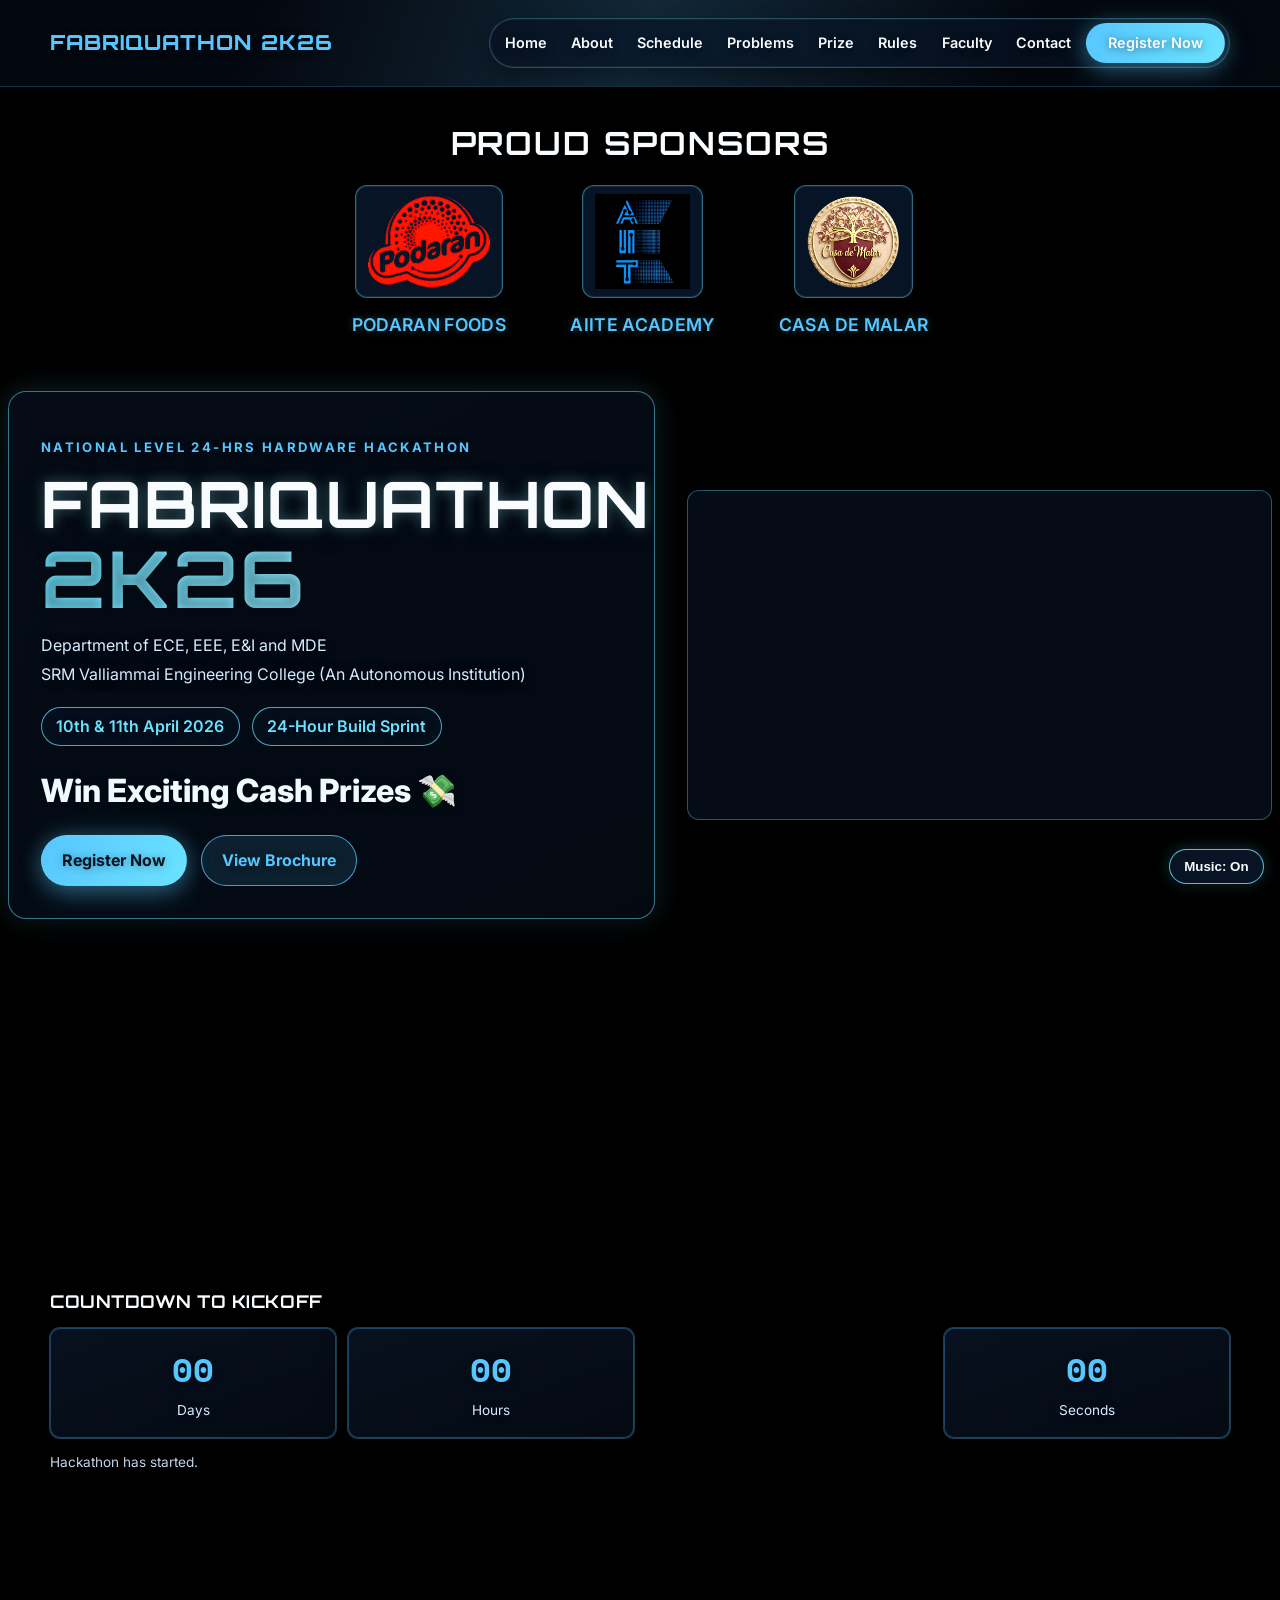
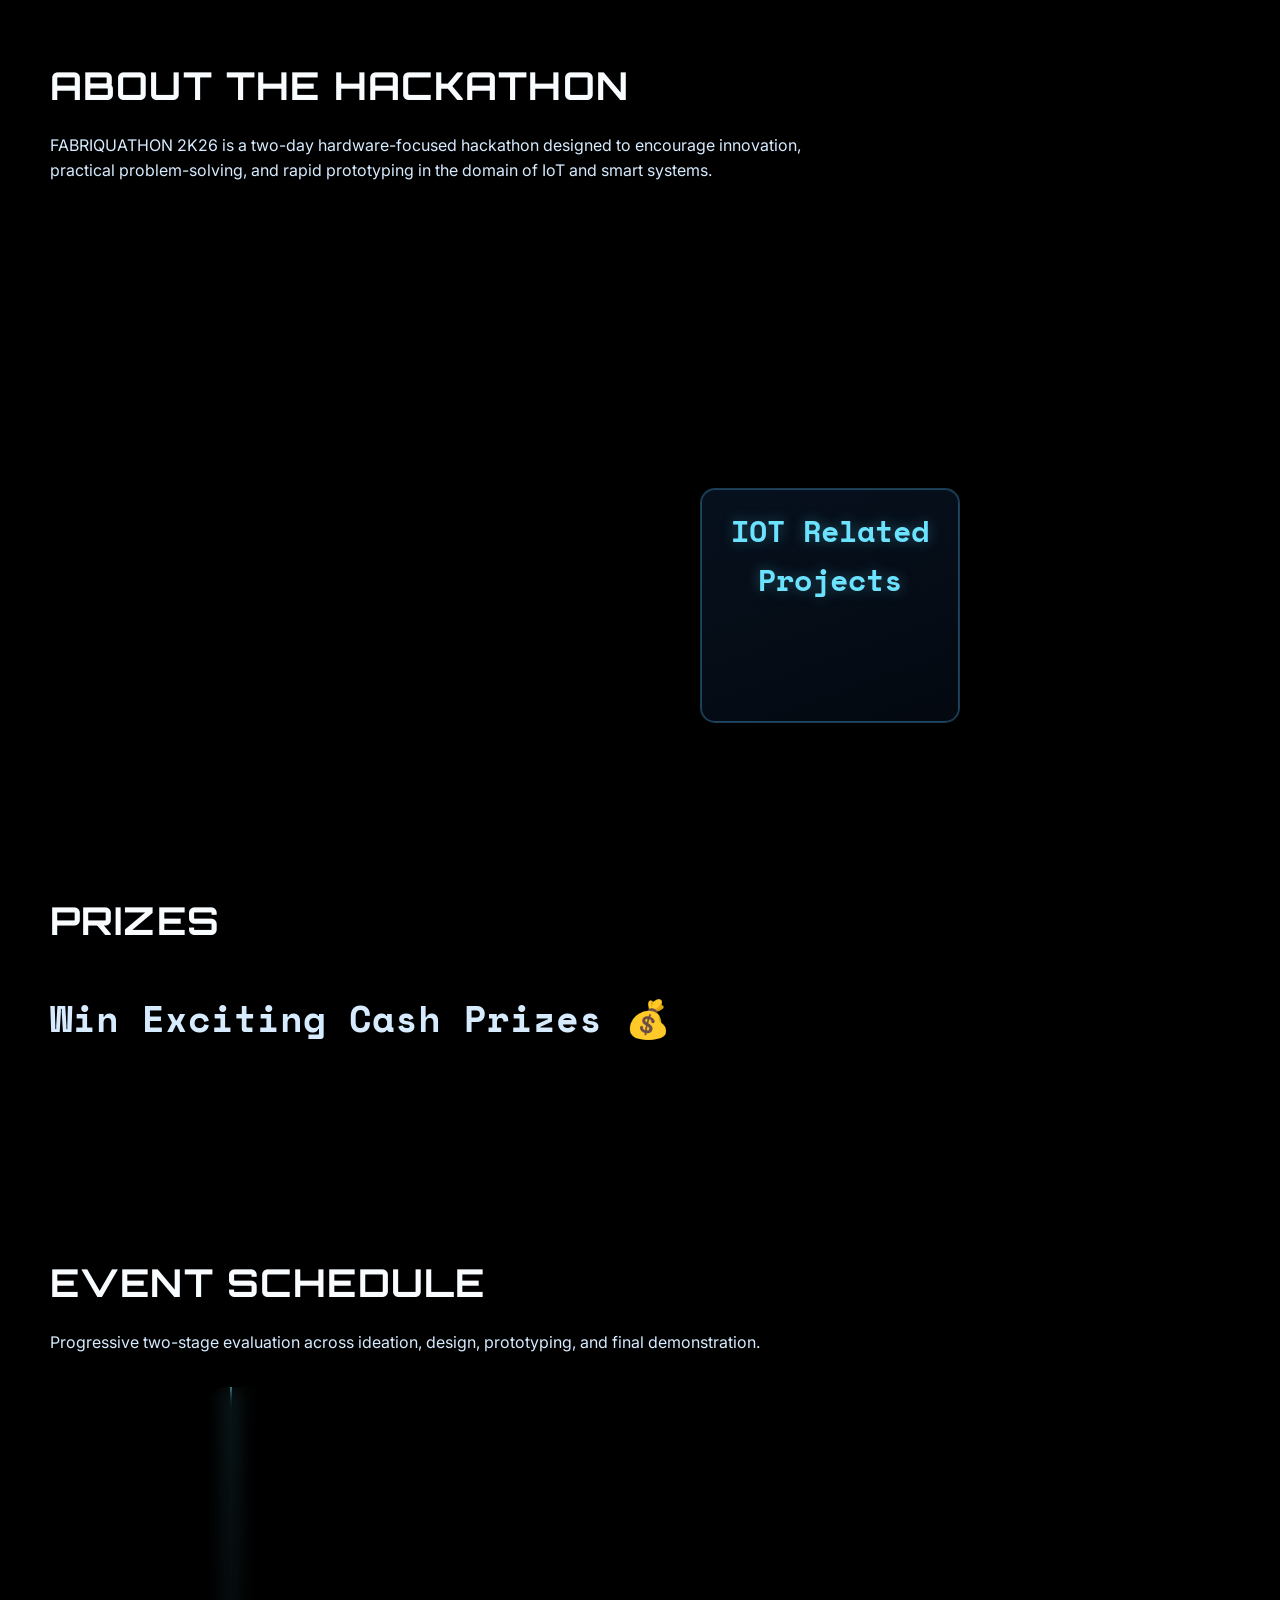
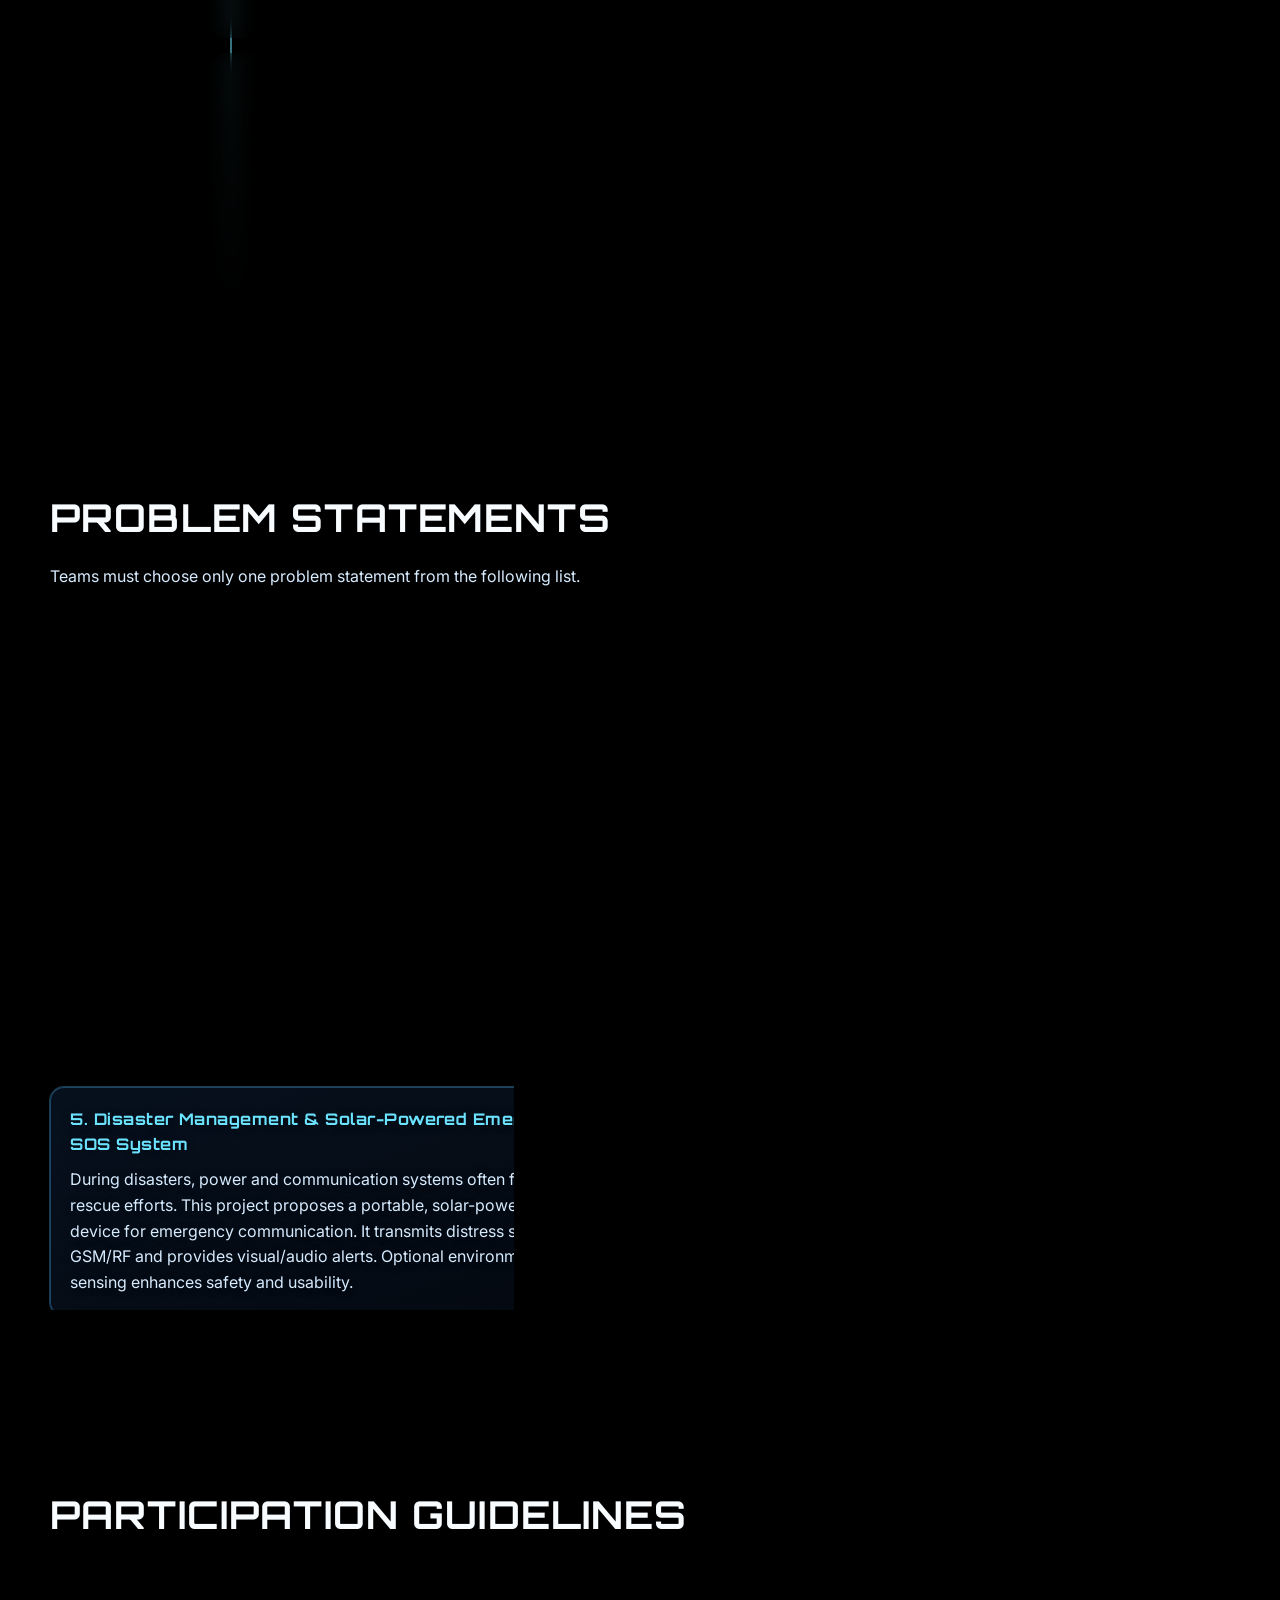
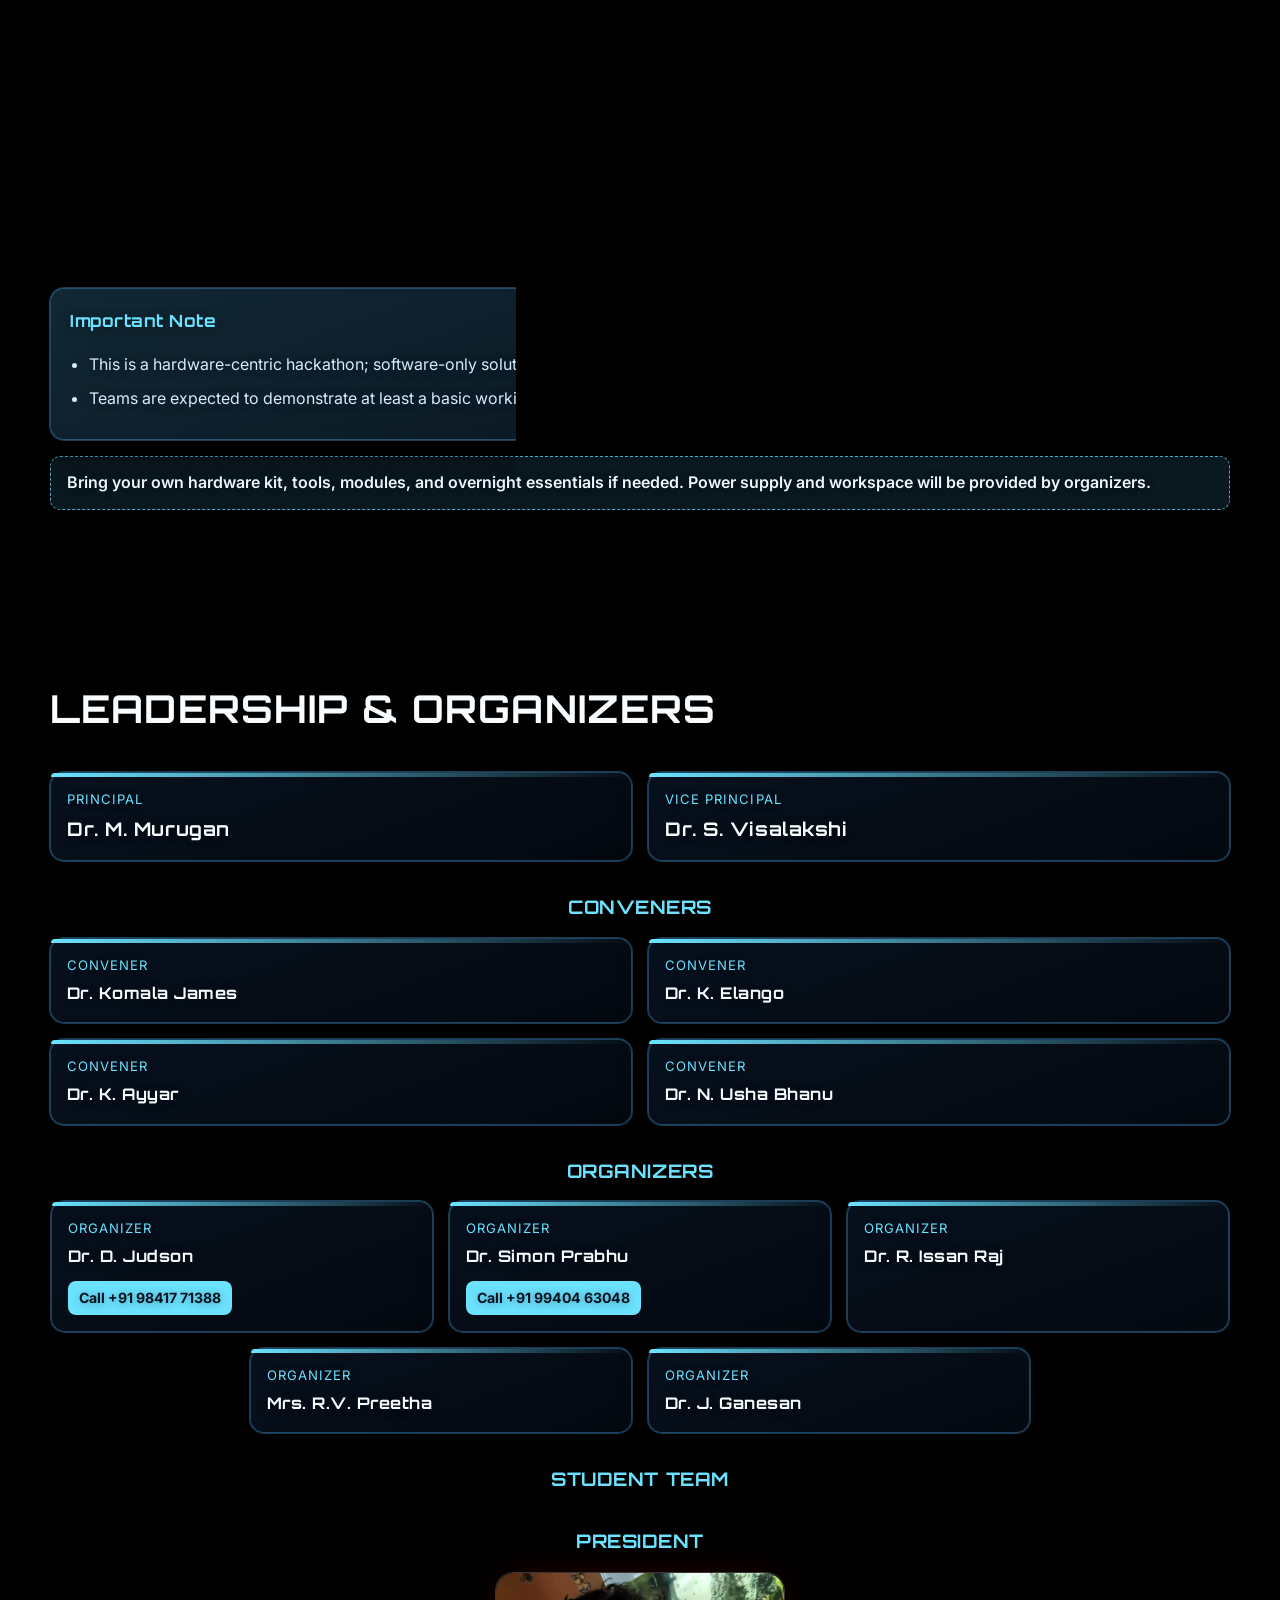
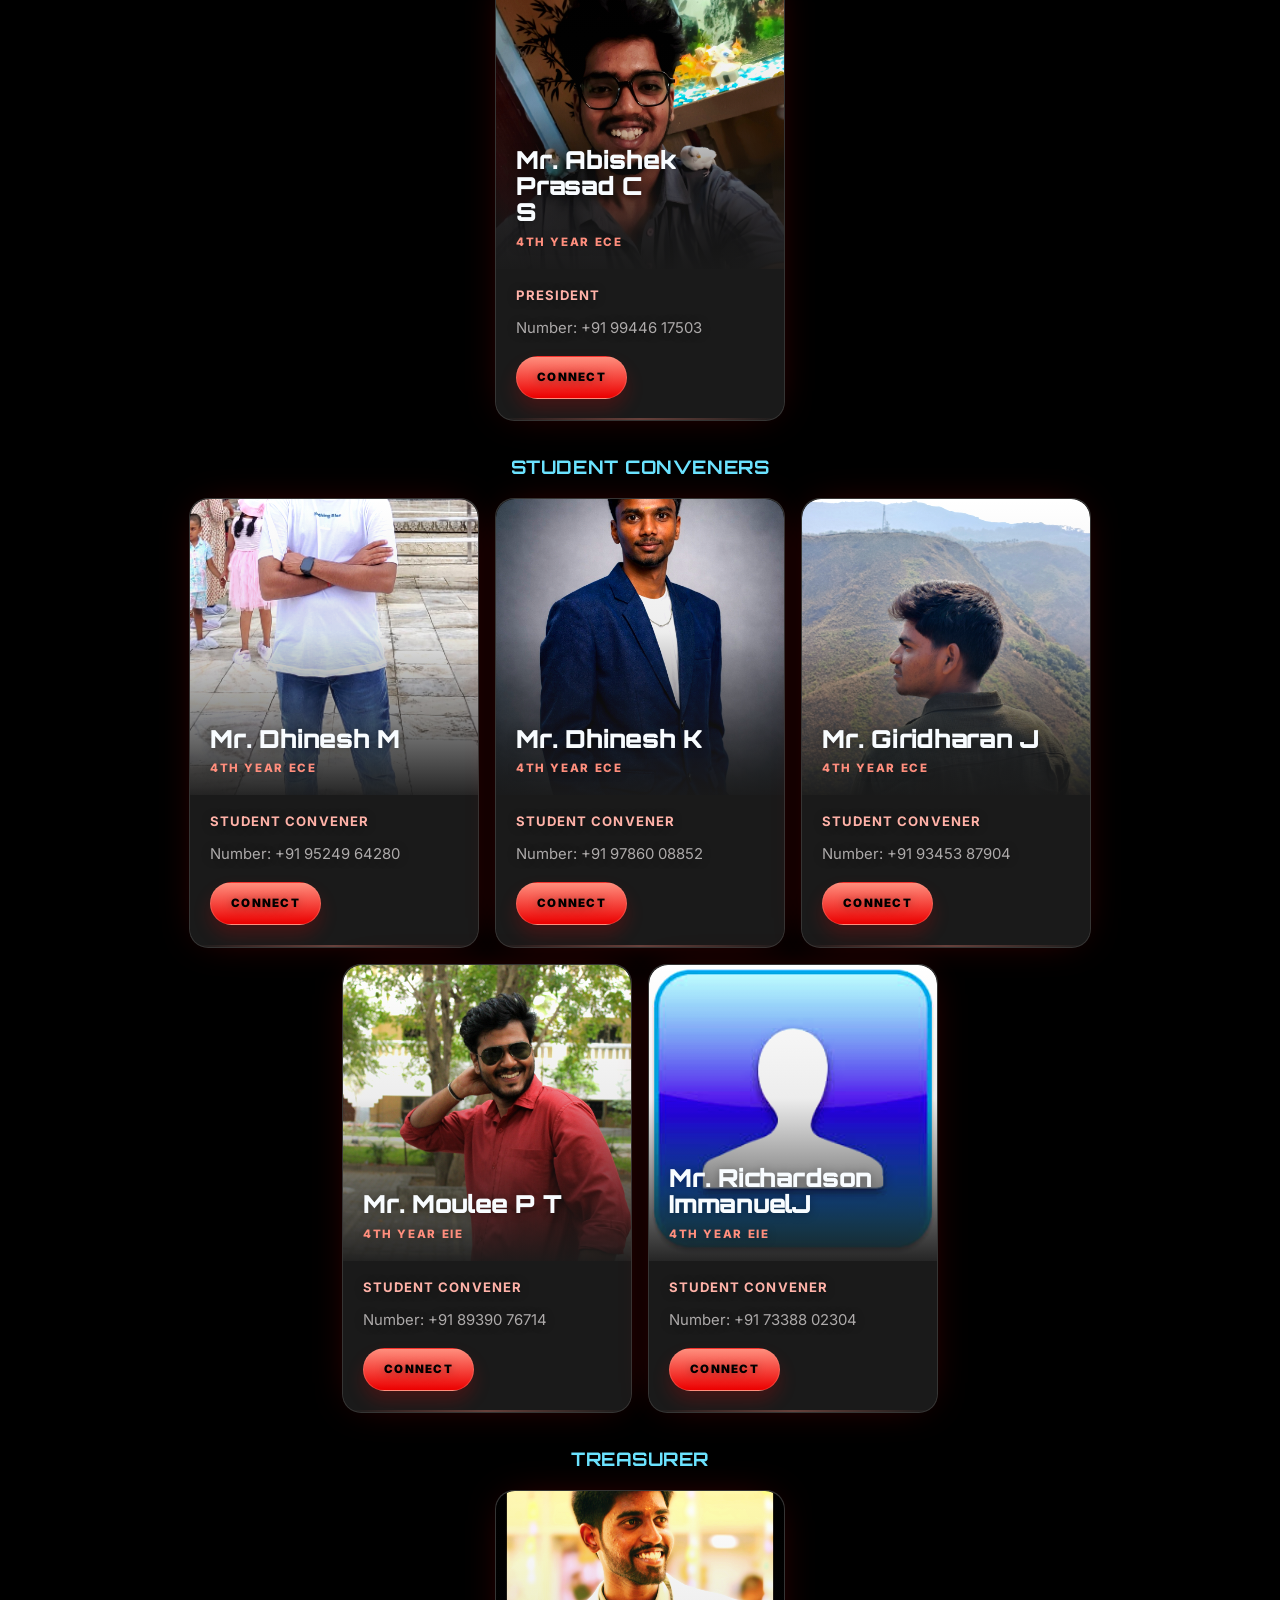
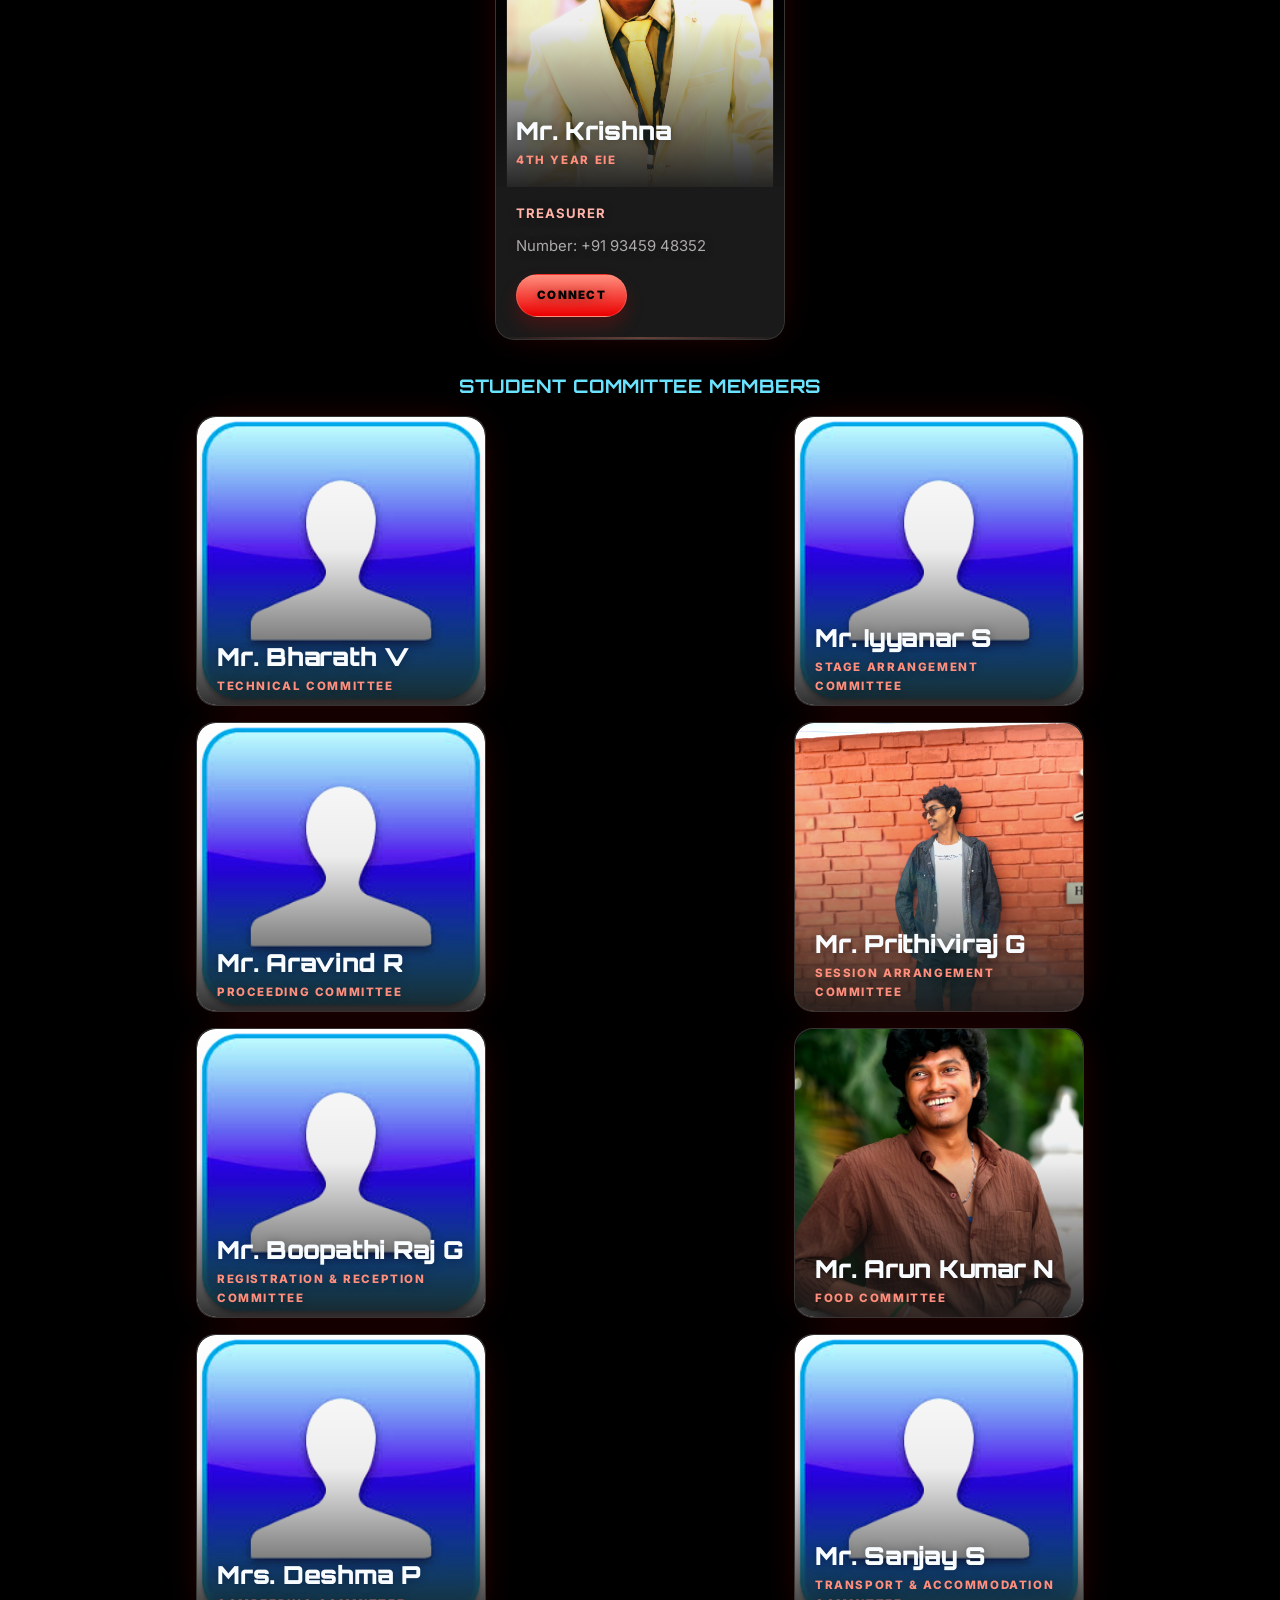
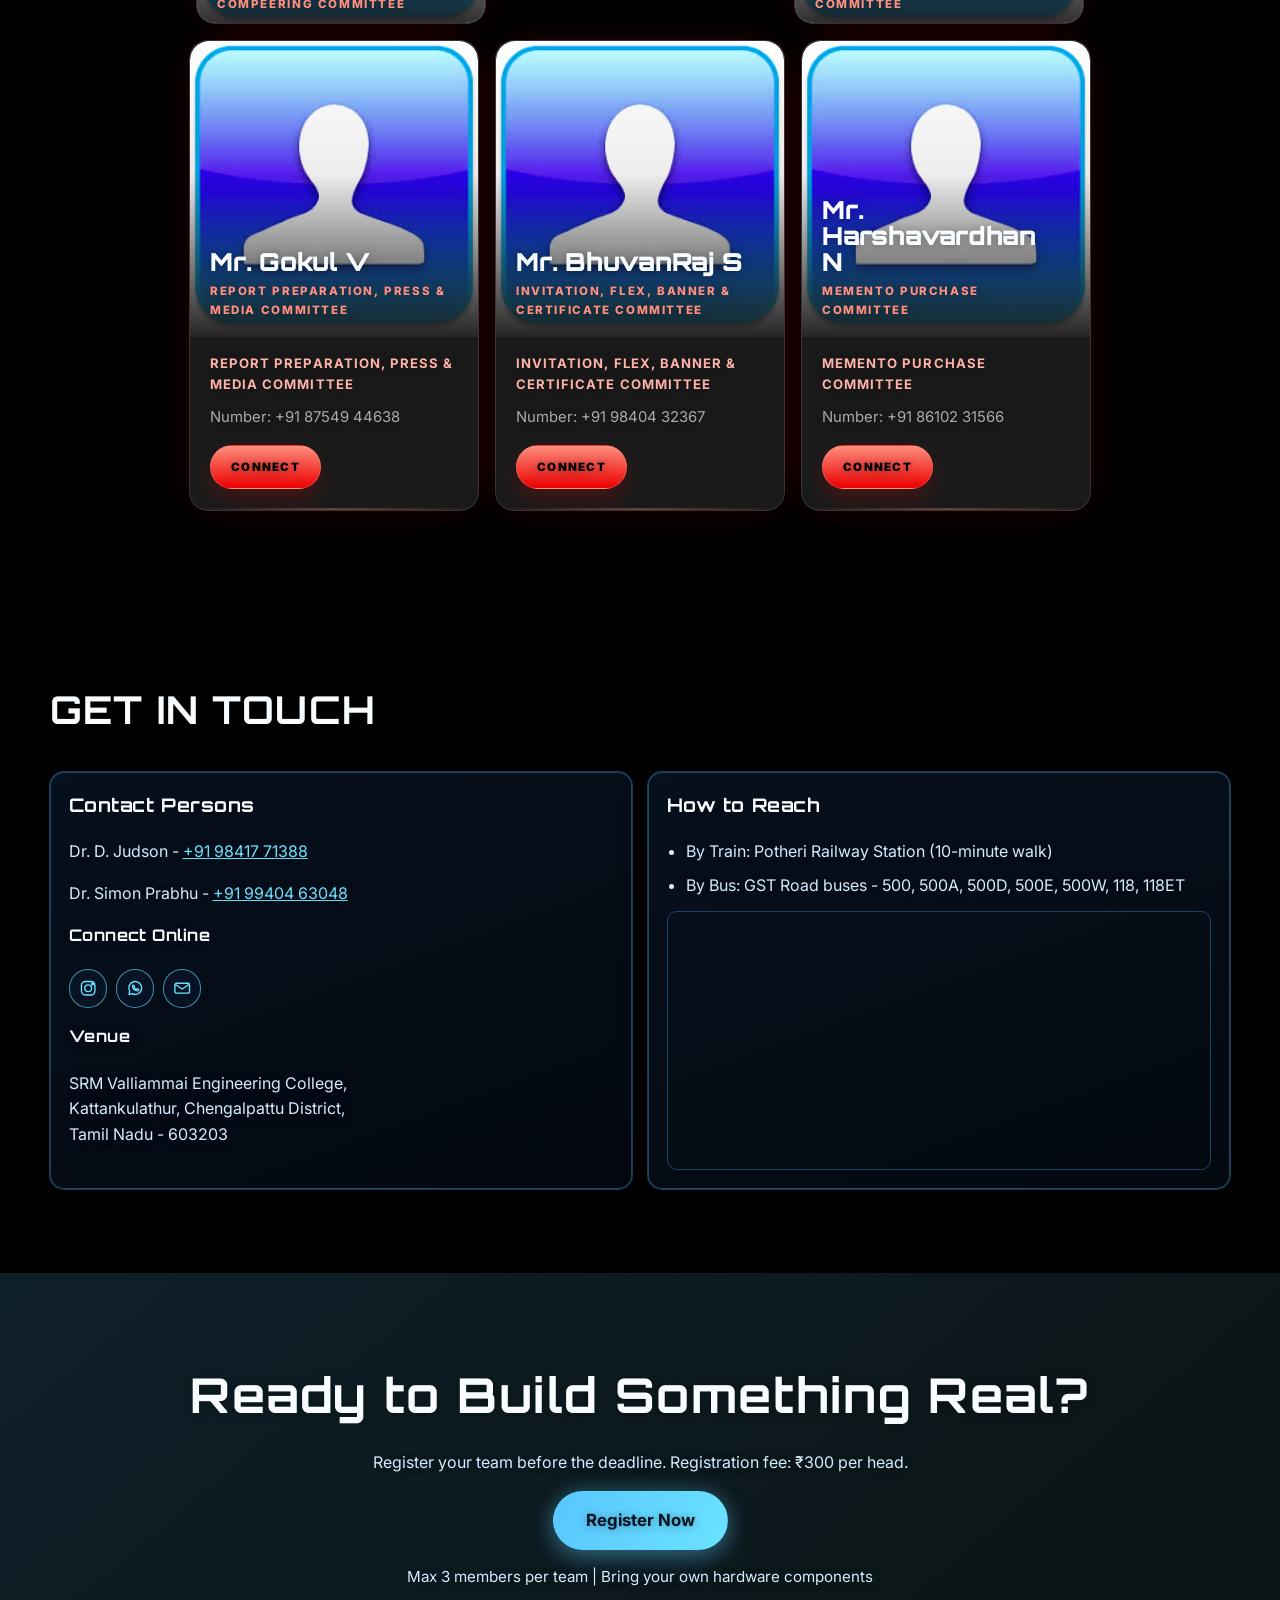
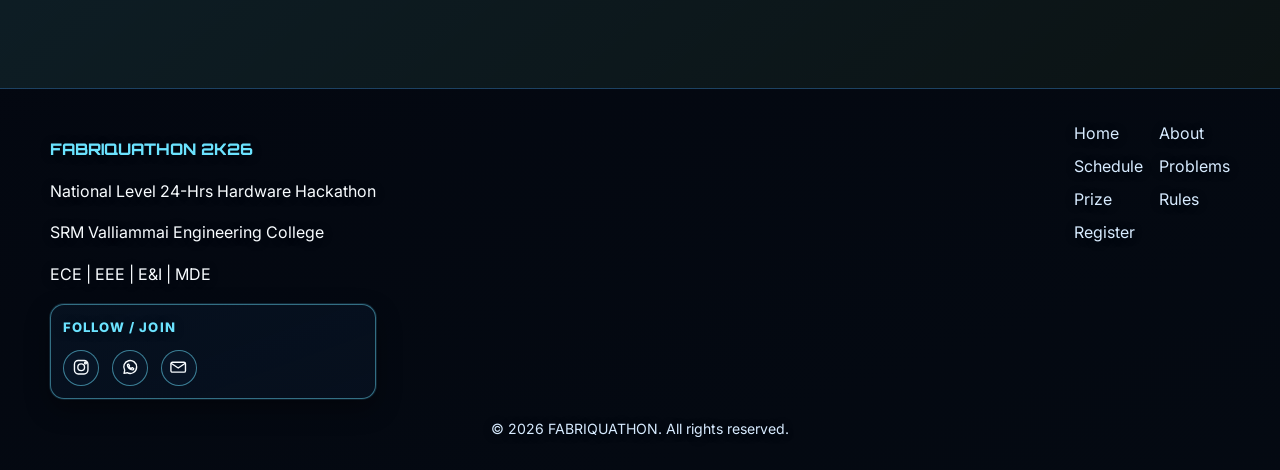
==== commit ba51d78b: "Refactor code structure for improved readability and maintainability" ====
--- a/index.html
+++ b/index.html
@@ -319,7 +319,7 @@
 
         <h3 class="subhead">Student Conveners</h3>
         <div class="faculty-grid student-convener-grid">
-          <article class="card faculty-card" data-image="dhinesh-m.jpg">
+          <article class="card faculty-card" data-image="Dinesh_M.jpeg">
             <p class="role">Student Convener</p>
             <h4>Mr. Dhinesh M</h4>
             <p>4th Year ECE</p>
@@ -354,7 +354,7 @@
 
         <h3 class="subhead">Treasurer</h3>
         <div class="faculty-grid student-president-grid">
-          <article class="card faculty-card" data-image="krishna.jpg">
+          <article class="card faculty-card" data-image="KRISHNA M.jpeg">
             <p class="role">Treasurer</p>
             <h4>Mr. Krishna</h4>
             <p>4th Year EIE</p>
@@ -398,7 +398,7 @@
               <h4>Mr. Prithiviraj G</h4>
               <a href="tel:+919600426060" class="phone-link">Call +91 96004 26060</a>
             </article>
-            <article class="card faculty-card committee-card" data-image="arun.jpg">
+            <article class="card faculty-card committee-card" data-image="Arun.jpeg">
               <p class="role">Food Committee</p>
               <h4>Mr. Arun Kumar N</h4>
               <a href="tel:+919962043906" class="phone-link">Call +91 99620 43906</a>
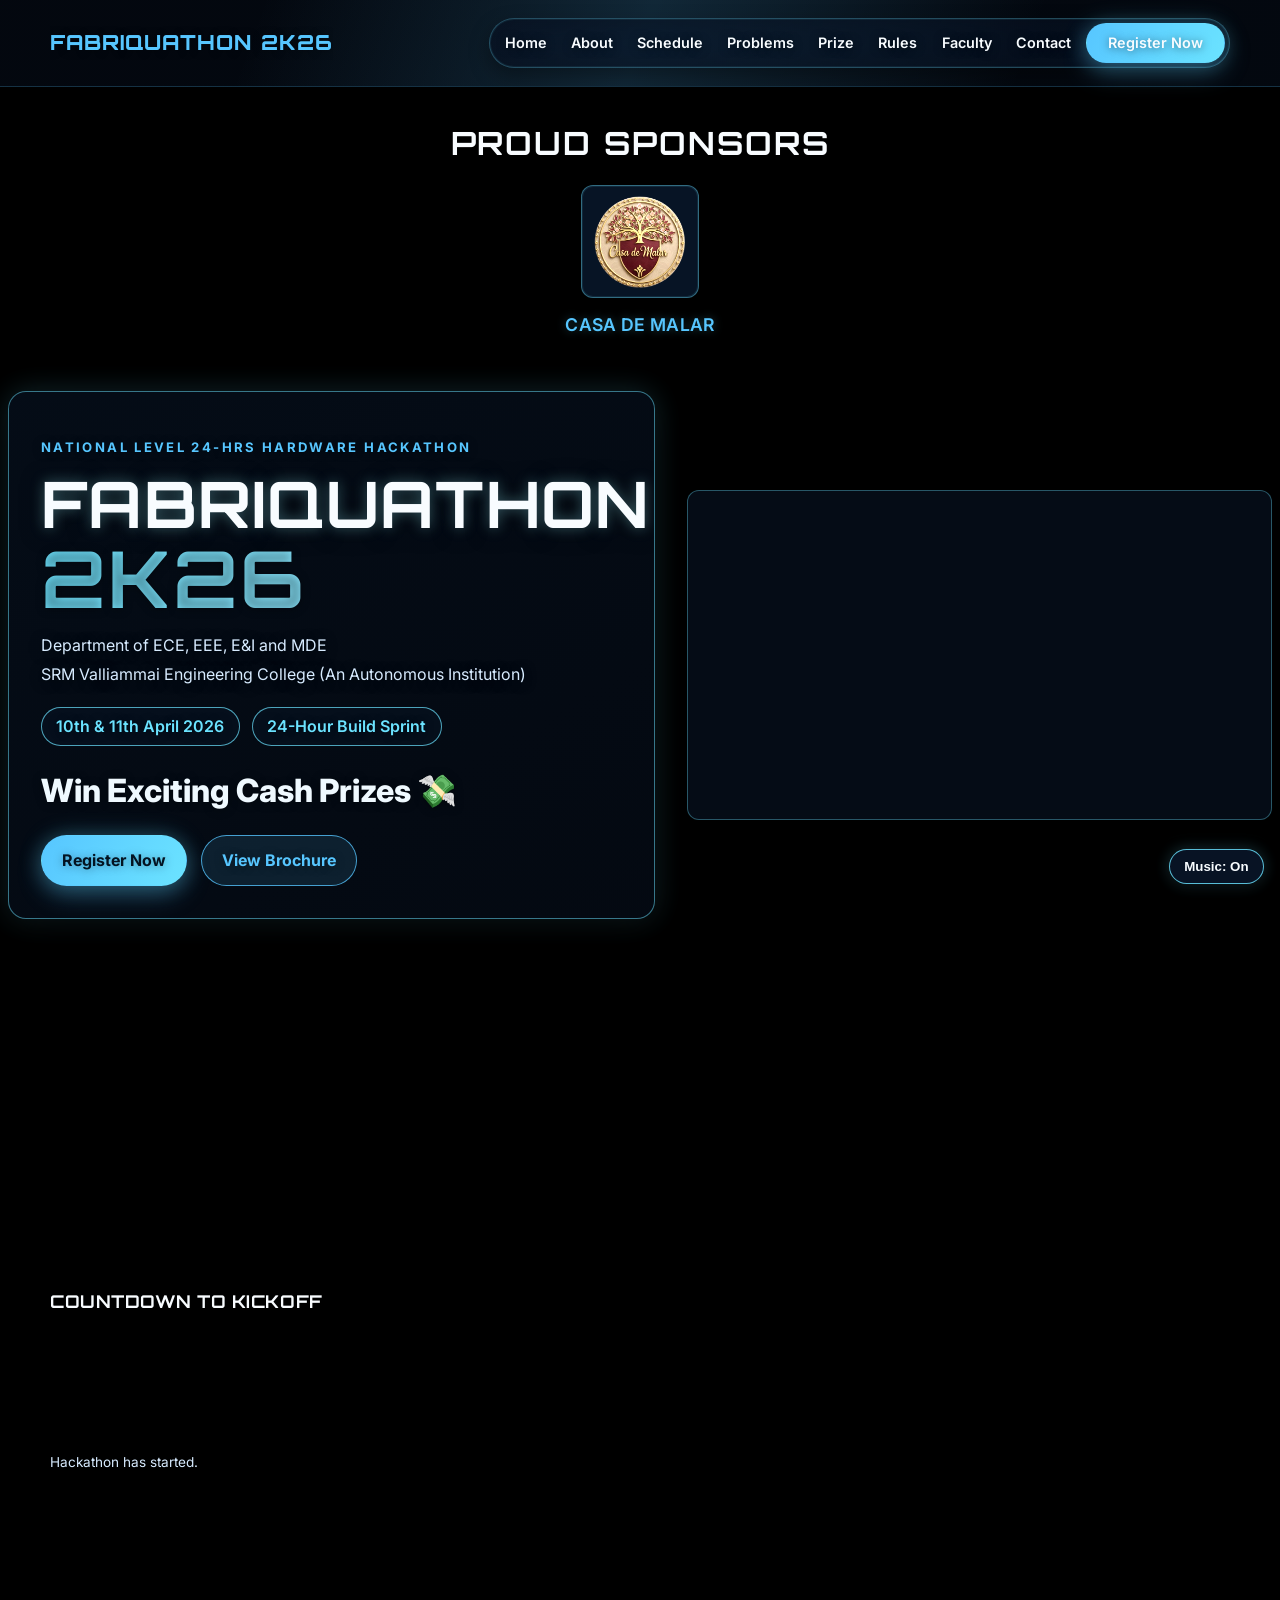
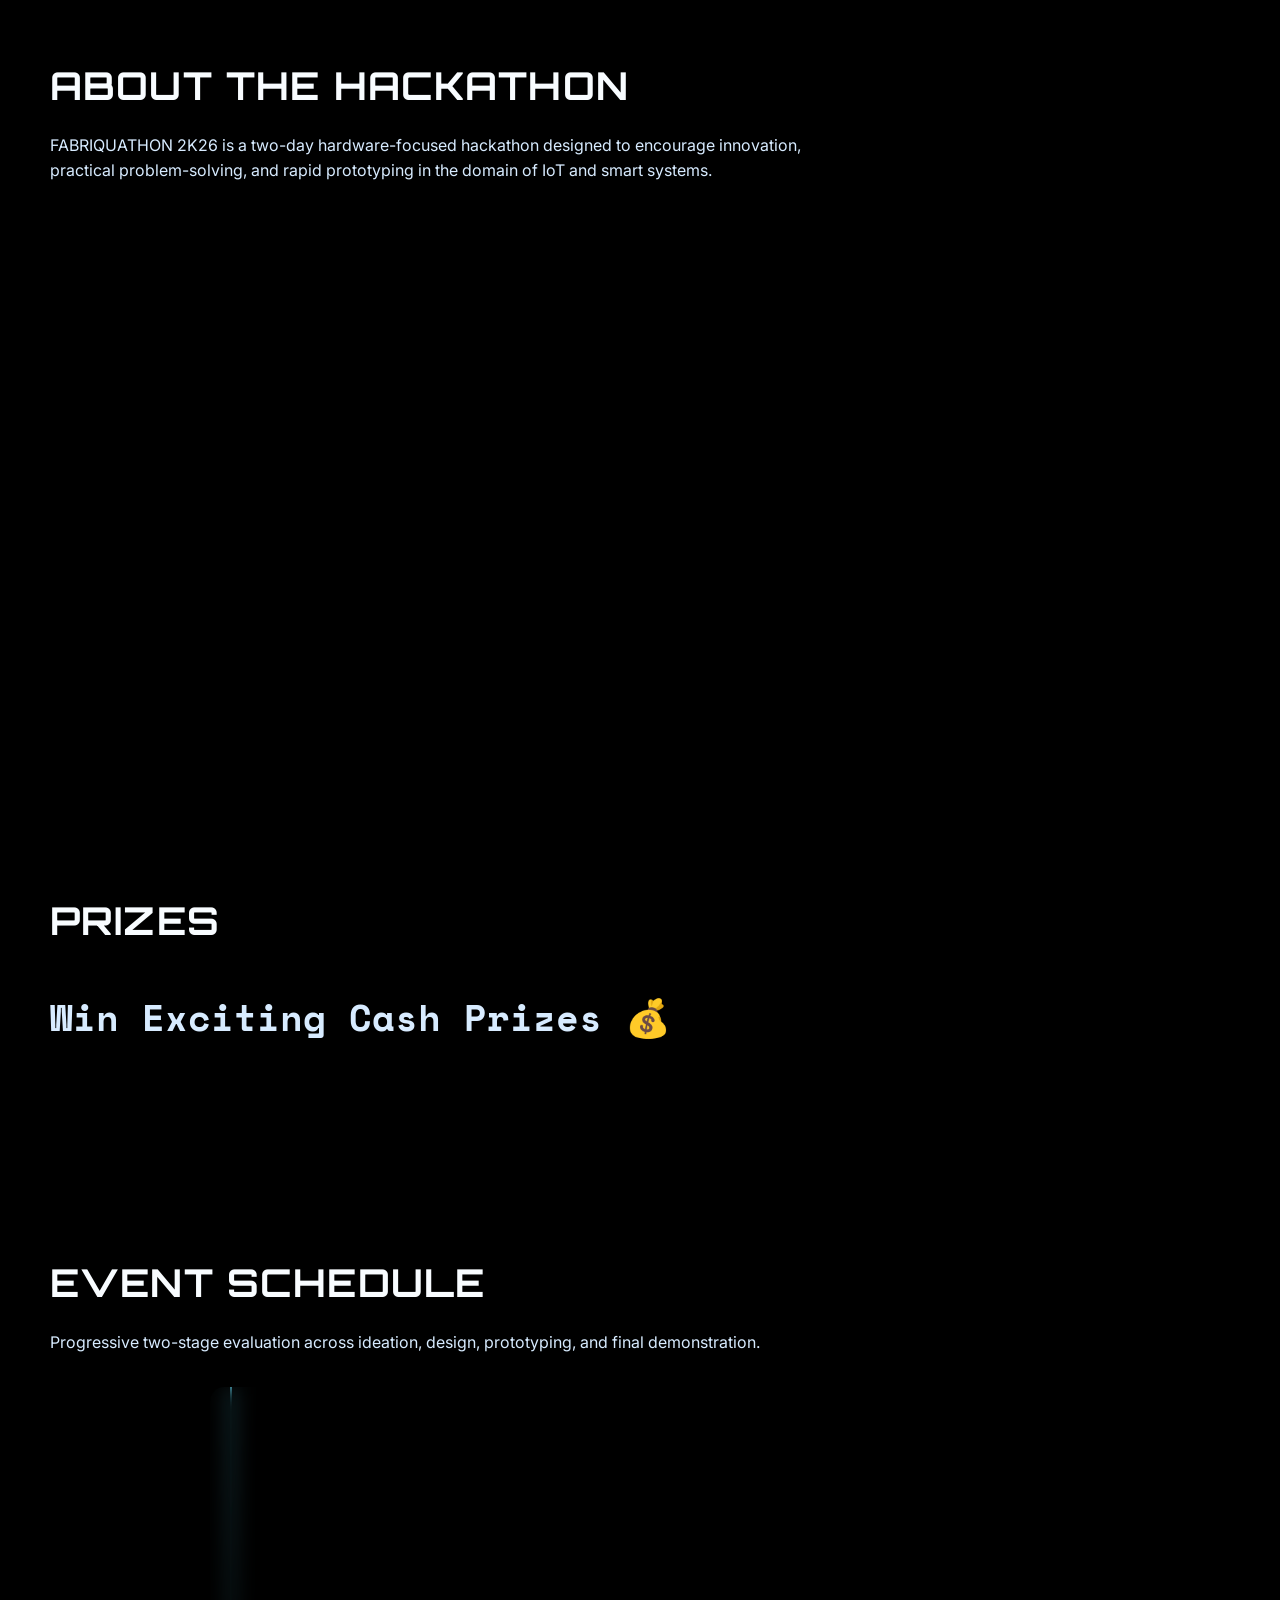
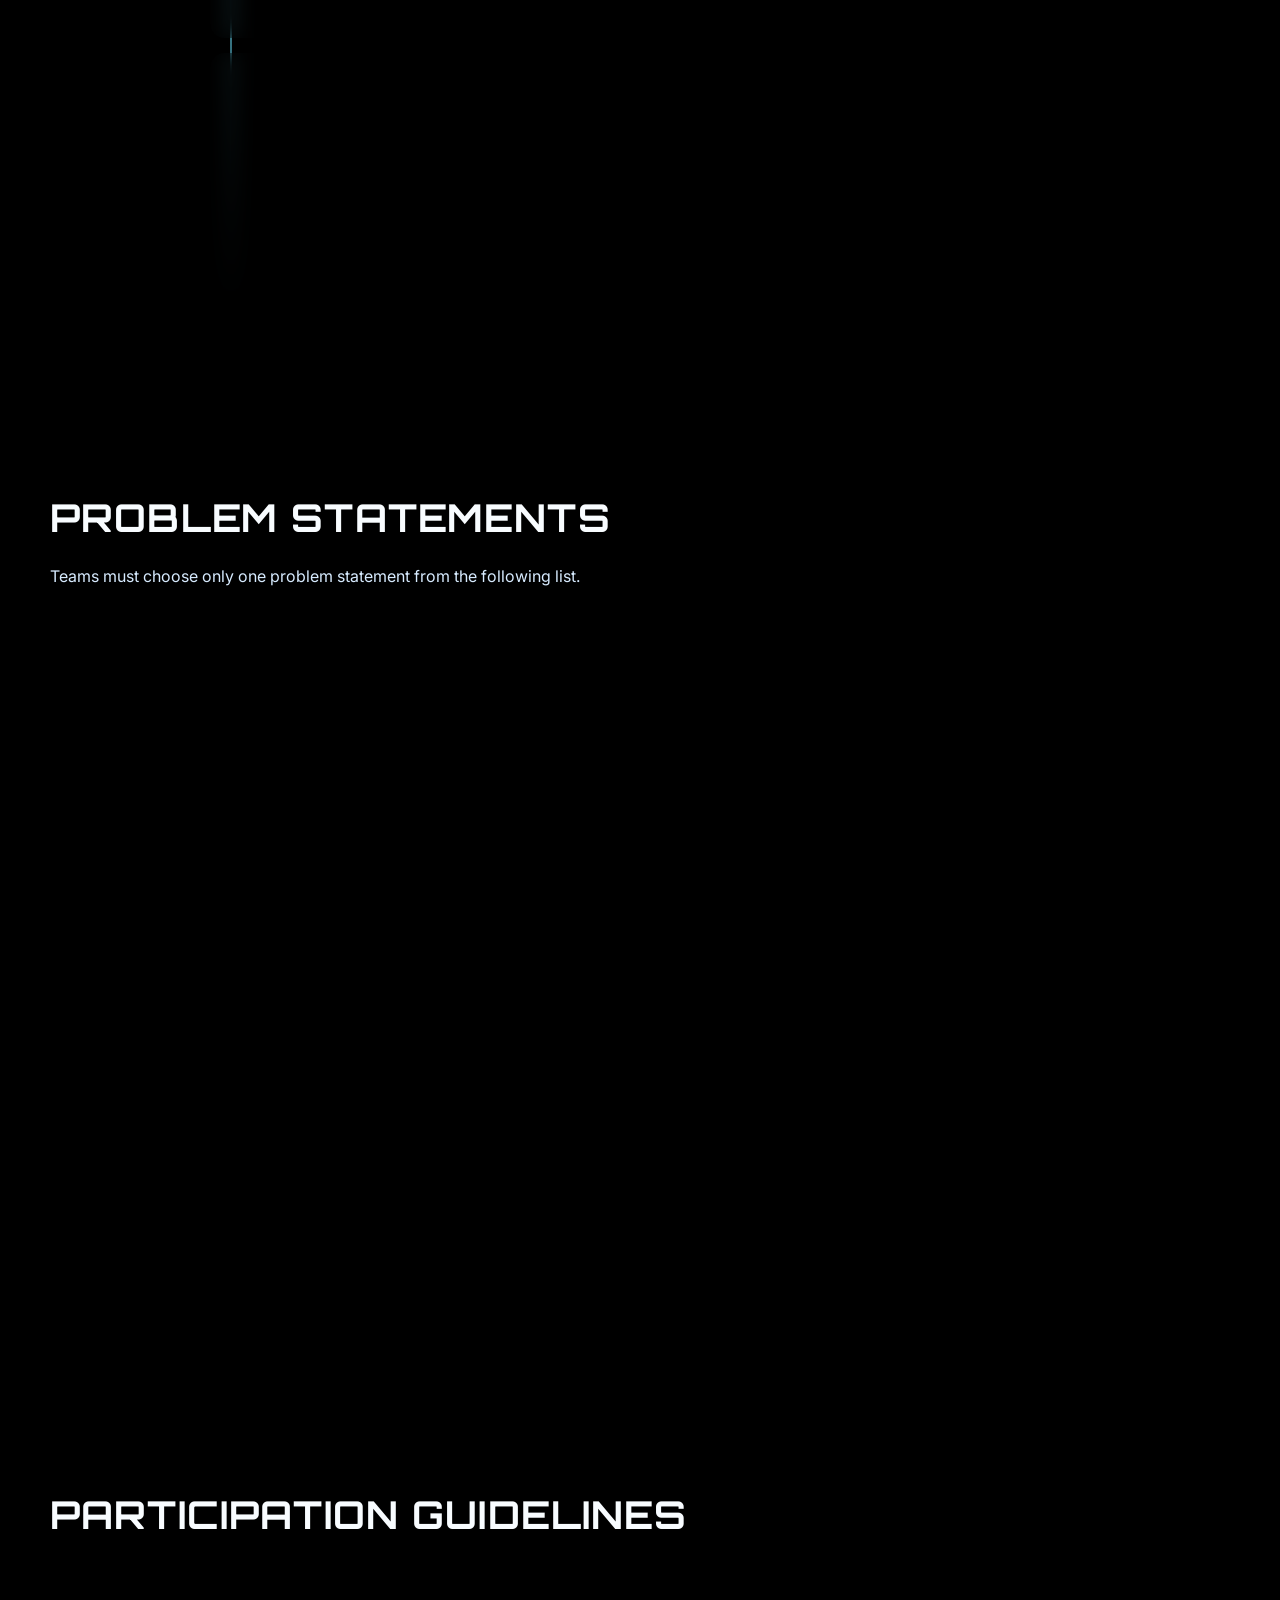
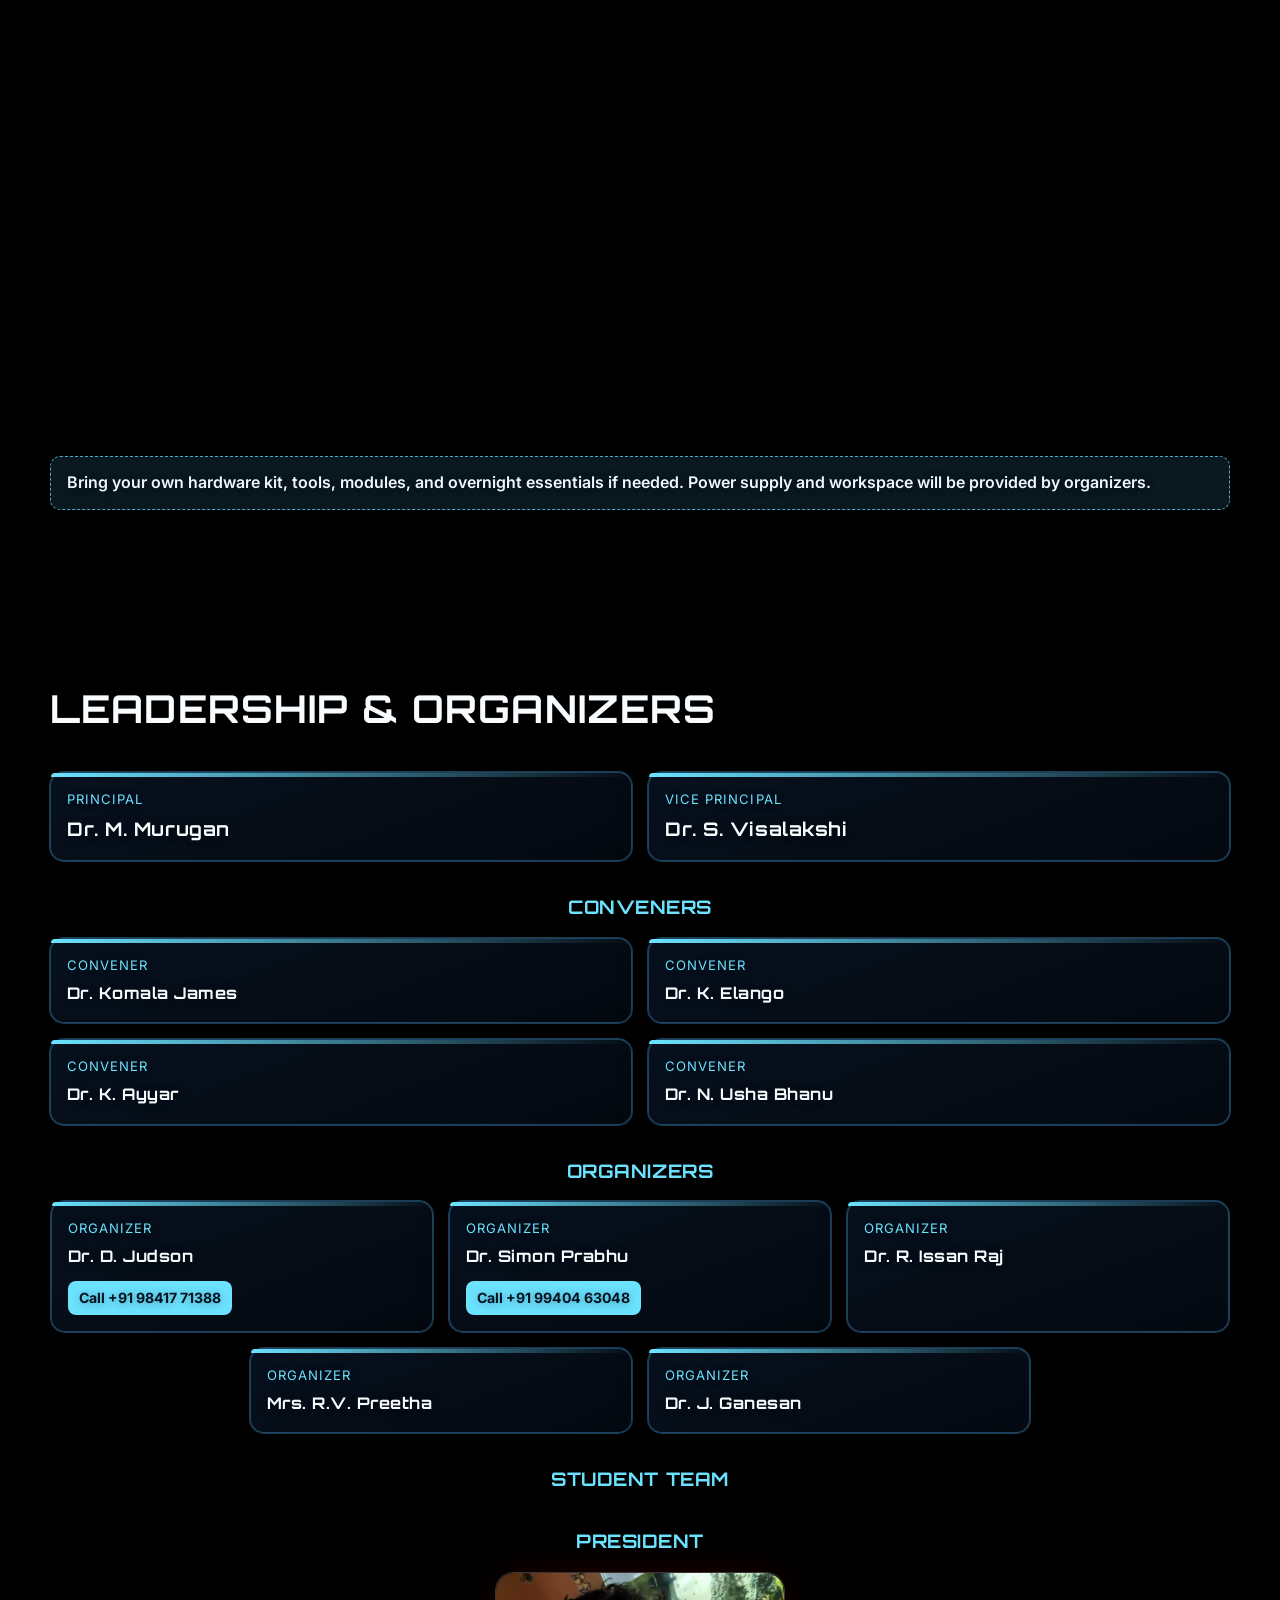
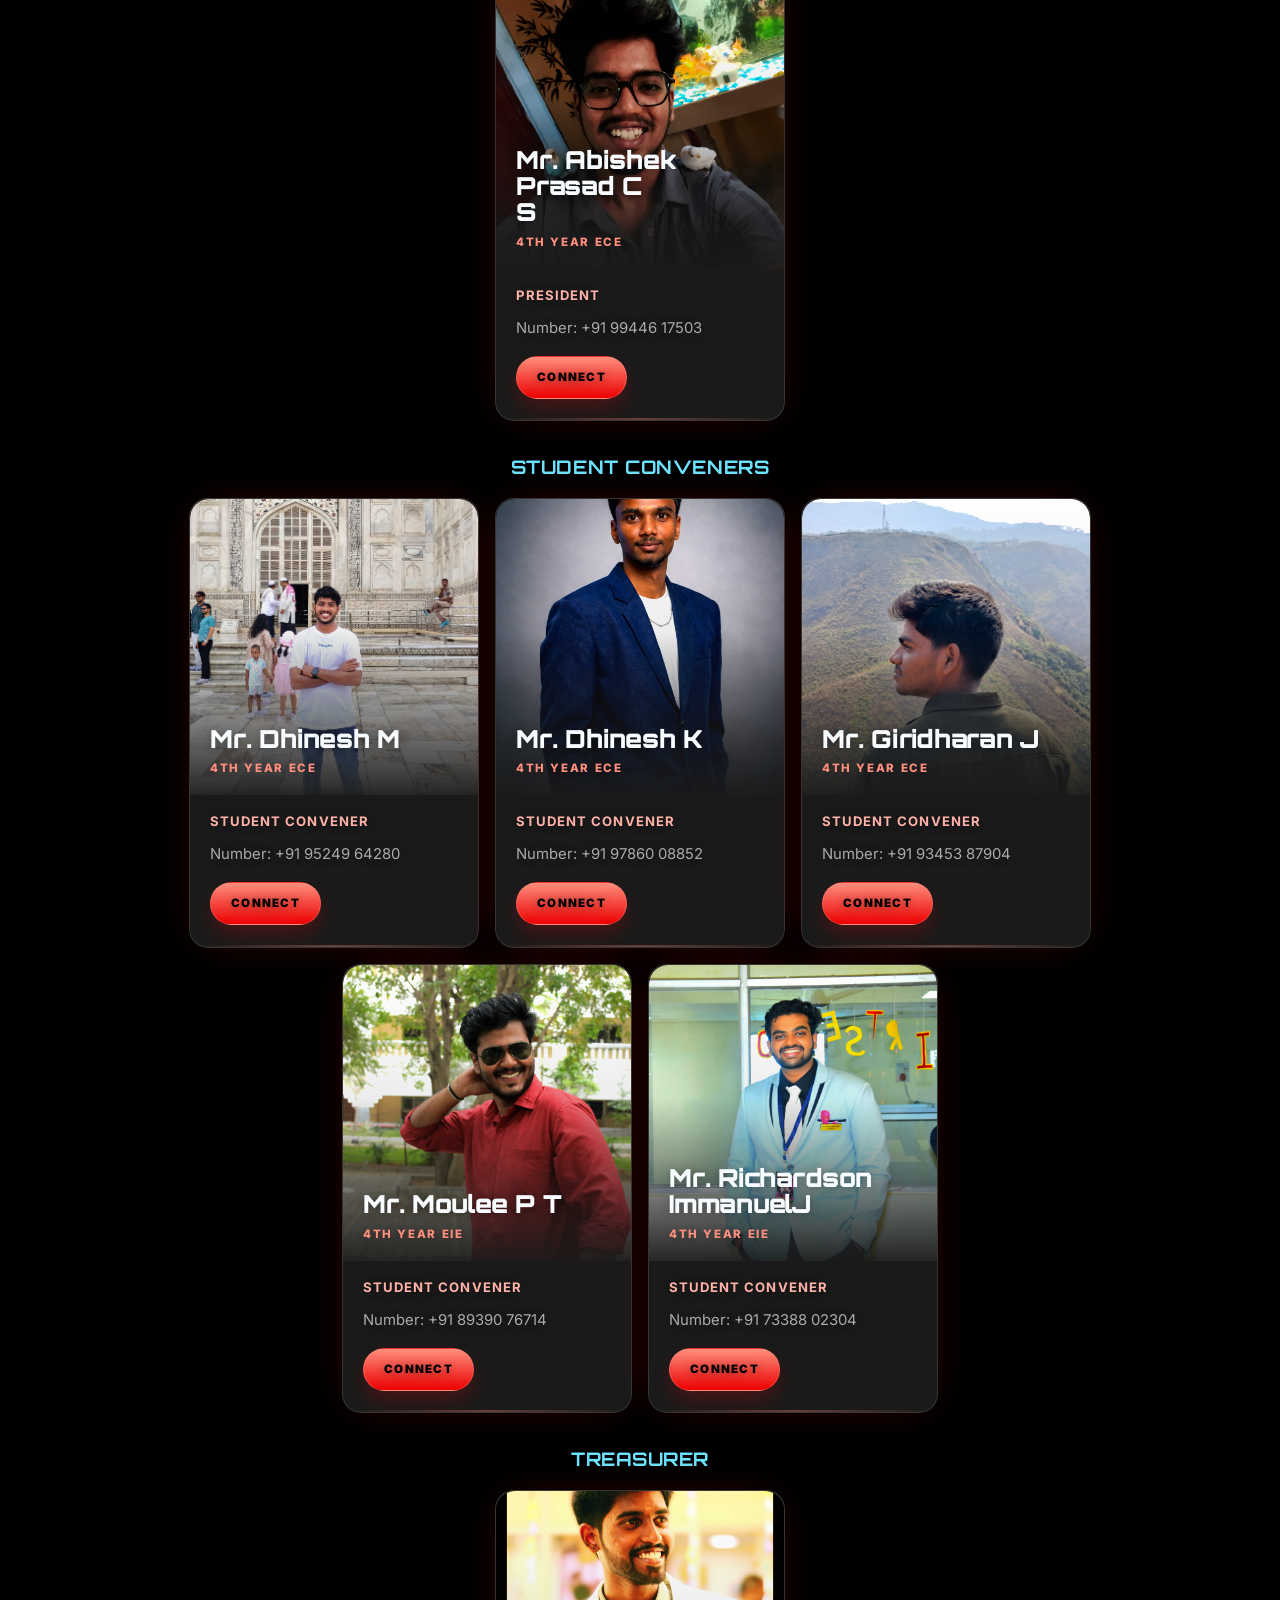
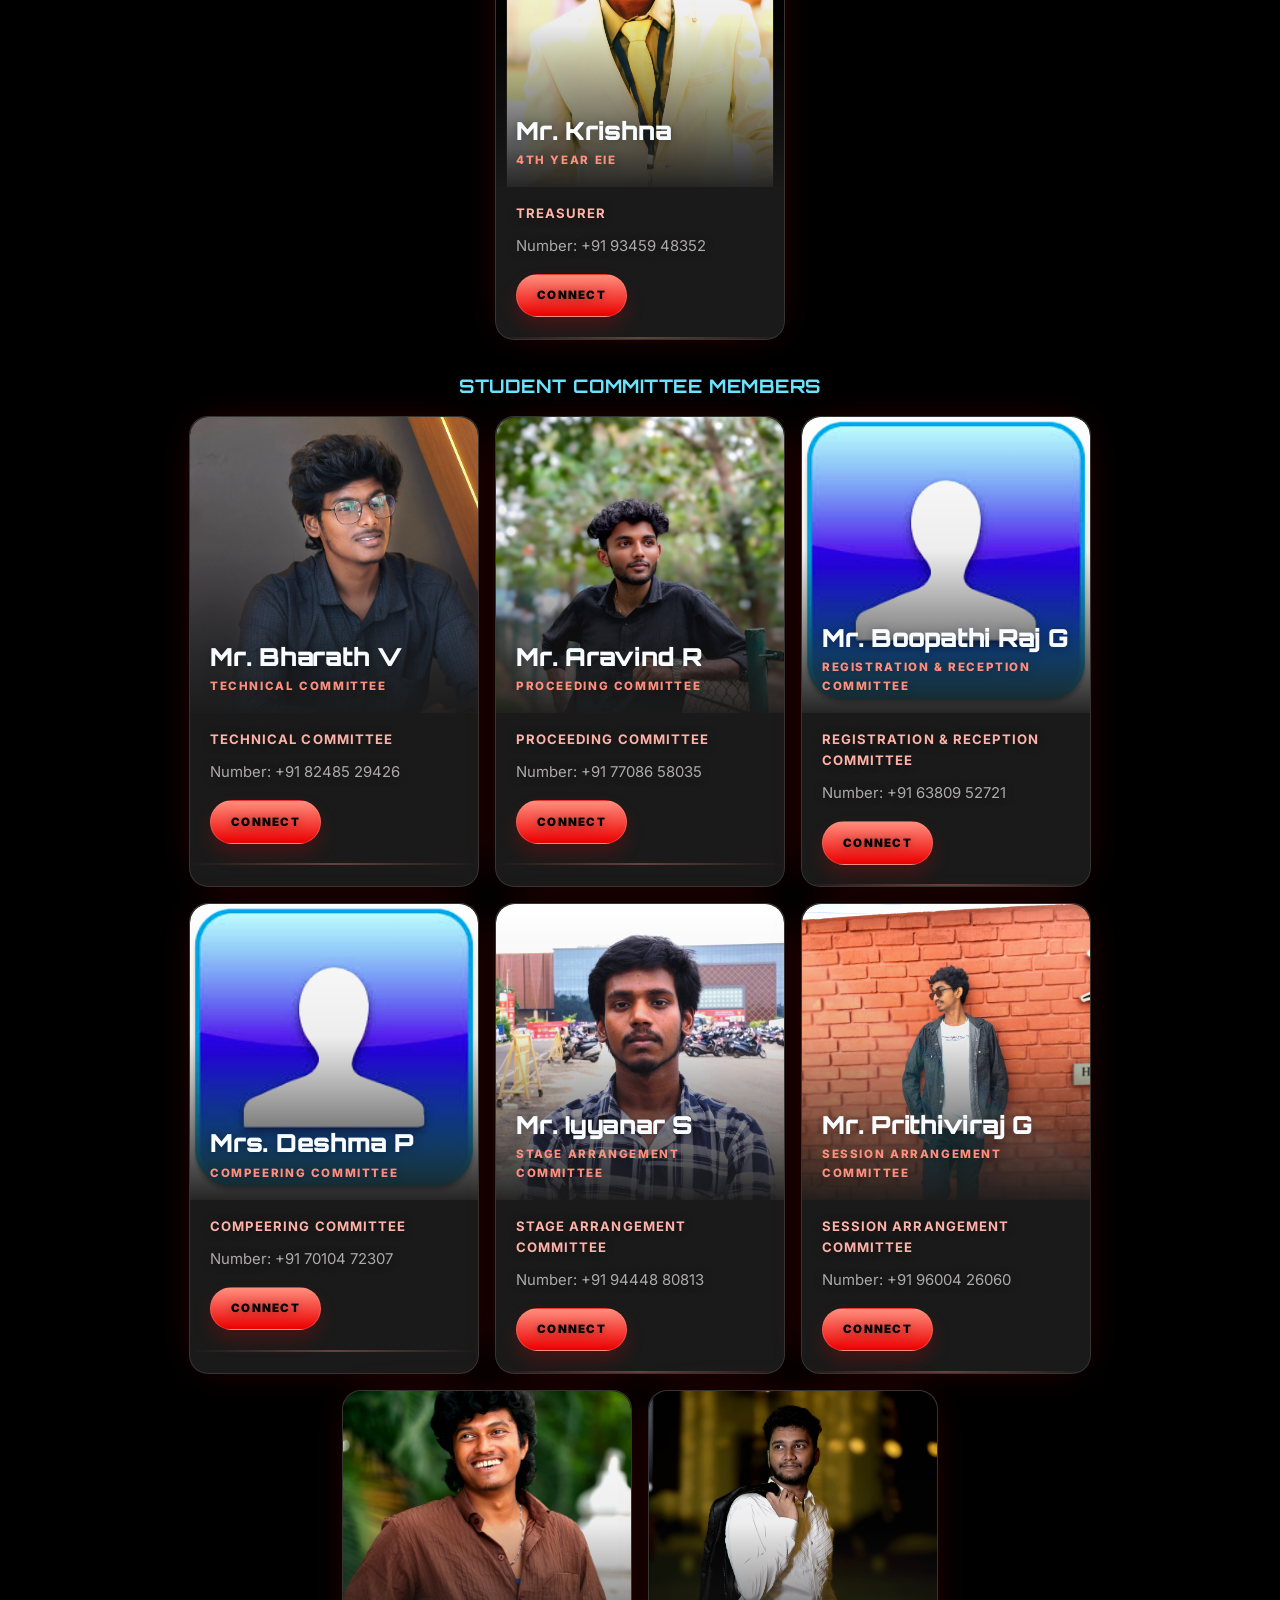
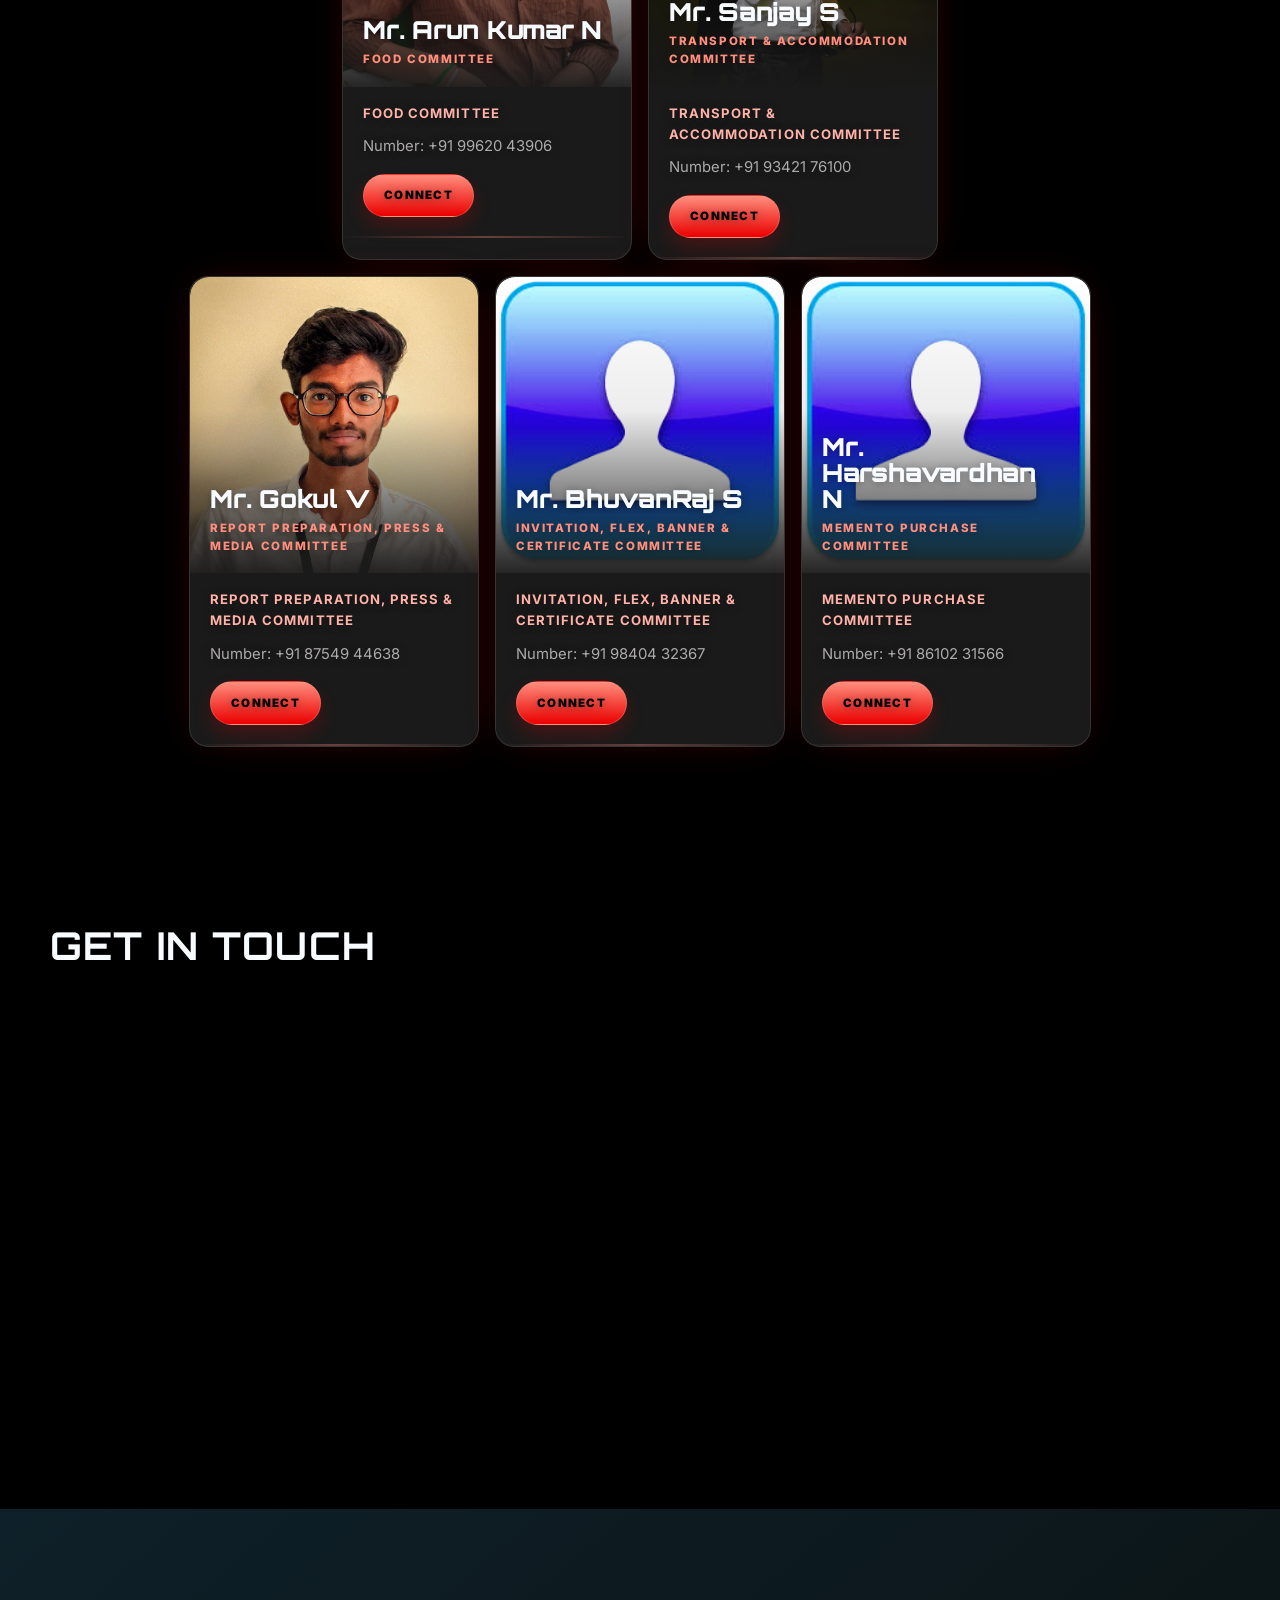
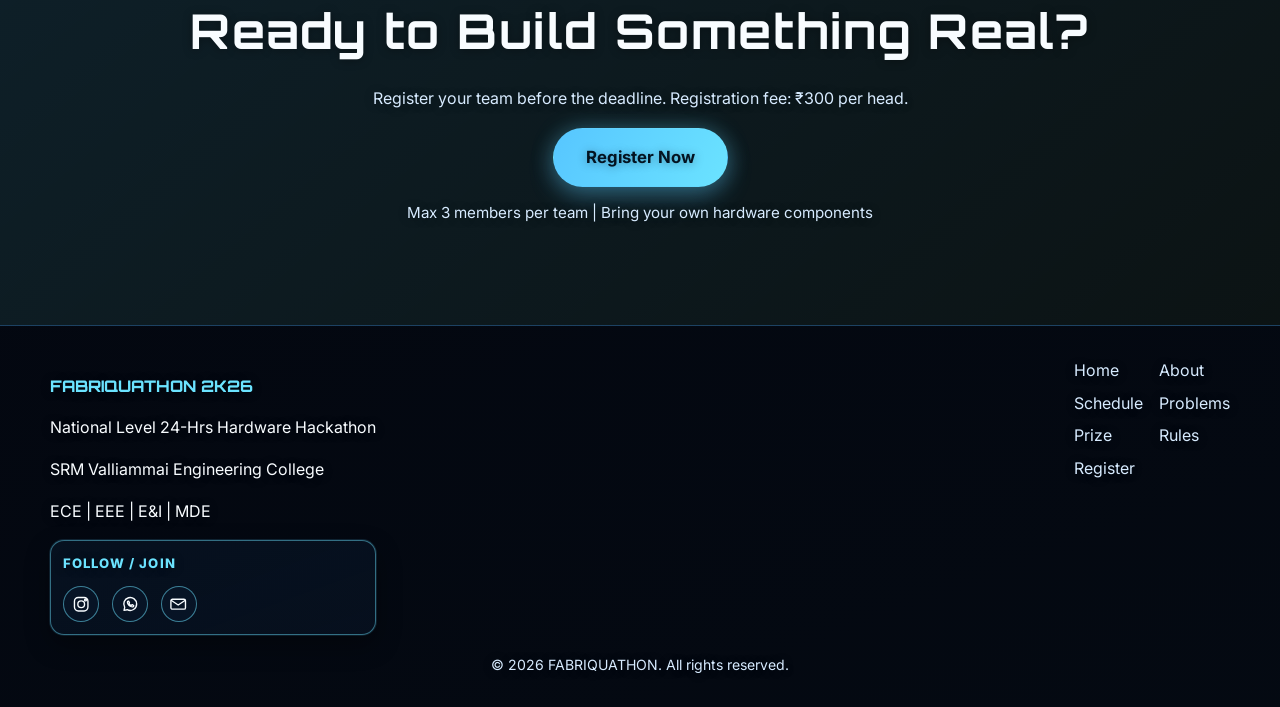
==== commit 4be61fe9: "Refactor code structure for improved readability and maintainability" ====
--- a/index.html
+++ b/index.html
@@ -5,6 +5,7 @@
   <meta name="viewport" content="width=device-width, initial-scale=1.0">
   <meta name="description" content="FABRIQUATHON 2K26 - National Level 24-Hour Hardware Hackathon at SRM Valliammai Engineering College.">
   <title>FABRIQUATHON 2K26 | 24-Hour Hardware Hackathon</title>
+  <link rel="icon" type="image/jpeg" href="noimg.jpeg">
   <link rel="preconnect" href="https://fonts.googleapis.com">
   <link rel="preconnect" href="https://fonts.gstatic.com" crossorigin>
   <link href="https://fonts.googleapis.com/css2?family=Inter:wght@400;500;600;700;800&family=Orbitron:wght@500;700;800;900&family=Space+Mono:wght@400;700&display=swap" rel="stylesheet">
@@ -47,18 +48,7 @@
             <h3>Proud Sponsors</h3>
           </div>
           <div class="sponsors-grid">
-            <div class="sponsor-item">
-              <div class="sponsor-logo">
-                <img src="podaran.png" alt="Podaran Foods Sponsor">
-              </div>
-              <p class="sponsor-name">Podaran Foods</p>
-            </div>
-            <div class="sponsor-item">
-              <div class="sponsor-logo">
-                <img src="aiit.jpeg" alt="AIITE Academy Sponsor">
-              </div>
-              <p class="sponsor-name">AIITE Academy</p>
-            </div>
+           
             <div class="sponsor-item">
               <div class="sponsor-logo">
                 <img src="casademalar.png" alt="Casa de Malar Sponsor">
@@ -344,7 +334,7 @@
            <a href="tel:++91 89390 76714" class="phone-link">Call +91 89390 76714</a>
 
           </article>
-          <article class="card faculty-card" data-image="richardson.jpg">
+          <article class="card faculty-card" data-image="Richardson.jpeg">
             <p class="role">Student Convener</p>
             <h4>Mr. Richardson ImmanuelJ</h4>
             <p>4th Year EIE</p>
@@ -365,22 +355,22 @@
         <h3 class="subhead">Student Committee Members</h3>
         <div class="committee-layout" aria-label="Student committees and members">
           <div class="committee-column">
-            <article class="card faculty-card committee-card" data-image="bharath-v.jpg">
+            <article class="card faculty-card committee-card" data-image="Bharath.jpeg">
               <p class="role">Technical Committee</p>
               <h4>Mr. Bharath V</h4>
               <a href="tel:+918248529426" class="phone-link">Call +91 82485 29426</a>
             </article>
-            <article class="card faculty-card committee-card" data-image="aravind-r.jpg">
+            <article class="card faculty-card committee-card" data-image="Aravind.png">
               <p class="role">Proceeding Committee</p>
               <h4>Mr. Aravind R</h4>
               <a href="tel:+917708658035" class="phone-link">Call +91 77086 58035</a>
             </article>
-            <article class="card faculty-card committee-card" data-image="boopathi-raj.jpg">
+            <article class="card faculty-card committee-card" data-image="noimg.jpeg">
               <p class="role">Registration &amp; Reception Committee</p>
               <h4>Mr. Boopathi Raj G</h4>
               <a href="tel:+916380952721" class="phone-link">Call +91 63809 52721</a>
             </article>
-            <article class="card faculty-card committee-card" data-image="lakshna-s.jpg">
+            <article class="card faculty-card committee-card" data-image="noimg.jpeg">
               <p class="role">Compeering Committee</p>
               <h4>Mrs. Deshma P</h4>
               <a href="tel:++91 7010472307" class="phone-link">Call +91 70104 72307</a>
@@ -388,7 +378,7 @@
           </div>
 
           <div class="committee-column">
-            <article class="card faculty-card committee-card" data-image="iyyanar-s.jpg">
+            <article class="card faculty-card committee-card" data-image="IYYANAR.jpeg">
               <p class="role">Stage Arrangement Committee</p>
               <h4>Mr. Iyyanar S</h4>
               <a href="tel:+919444880813" class="phone-link">Call +91 94448 80813</a>
@@ -403,7 +393,7 @@
               <h4>Mr. Arun Kumar N</h4>
               <a href="tel:+919962043906" class="phone-link">Call +91 99620 43906</a>
             </article>
-            <article class="card faculty-card committee-card" data-image="sanjay-s.jpg">
+            <article class="card faculty-card committee-card" data-image="Sanjay.jpeg">
               <p class="role">Transport &amp; Accommodation Committee</p>
               <h4>Mr. Sanjay S</h4>
               <a href="tel:+919342176100" class="phone-link">Call +91 93421 76100</a>
@@ -412,17 +402,17 @@
         </div>
 
         <div class="faculty-grid committee-extra-grid" aria-label="Additional committee members">
-          <article class="card faculty-card committee-card" data-image="gokul-v.jpg">
+          <article class="card faculty-card committee-card" data-image="Gokul.jpeg">
             <p class="role">Report Preparation, Press &amp; Media Committee</p>
             <h4>Mr. Gokul V</h4>
             <a href="tel:+918754944638" class="phone-link">Call +91 87549 44638</a>
           </article>
-          <article class="card faculty-card committee-card" data-image="bhuvanraj-s.jpg">
+          <article class="card faculty-card committee-card" data-image="noimg.jpeg">
             <p class="role">Invitation, Flex, Banner &amp; Certificate Committee</p>
             <h4>Mr. BhuvanRaj S</h4>
             <a href="tel:+919840432367" class="phone-link">Call +91 98404 32367</a>
           </article>
-          <article class="card faculty-card committee-card" data-image="harshavardhan-n.jpg">
+          <article class="card faculty-card committee-card" data-image="noimg.jpeg">
             <p class="role">Memento Purchase Committee</p>
             <h4>Mr. Harshavardhan N</h4>
             <a href="tel:+918610231566" class="phone-link">Call +91 86102 31566</a>
@@ -442,6 +432,7 @@
             <p>Dr. D. Judson - <a href="tel:+919841771388">+91 98417 71388</a></p>
             <p>Dr. Simon Prabhu - <a href="tel:+919940463048">+91 99404 63048</a></p>
             <h4>Connect Online</h4>
+  
             <div class="social-links" aria-label="Follow and join channels">
               <a class="social-chip social-icon-link" href="https://www.instagram.com/fabriquathon_2k26?igsh=b2tjb3BrdjdmeHds" target="_blank" rel="noopener noreferrer" aria-label="Instagram" title="Instagram">
                 <svg viewBox="0 0 24 24" aria-hidden="true" focusable="false">
@@ -473,7 +464,7 @@
               <li>By Bus: GST Road buses - 500, 500A, 500D, 500E, 500W, 118, 118ET</li>
             </ul>
             <div class="map-wrap">
-              <iframe src="https://www.google.com/maps?q=SRM%20Valliammai%20Engineering%20College&output=embed" title="SRM Valliammai Engineering College map" loading="lazy" referrerpolicy="no-referrer-when-downgrade"></iframe>
+              <iframe src="https://www.openstreetmap.org/export/embed.html?bbox=80.0287%2C12.8198%2C80.0587%2C12.8398&layer=mapnik&marker=12.8298%2C80.0437" title="SRM Valliammai Engineering College map" loading="lazy" referrerpolicy="no-referrer-when-downgrade"></iframe>
             </div>
           </article>
         </div>
--- a/style.css
+++ b/style.css
@@ -924,20 +924,20 @@
 }
 
 .committee-layout {
-  display: grid;
-  grid-template-columns: repeat(2, minmax(0, 1fr));
+  display: flex;
+  flex-wrap: wrap;
+  justify-content: center;
   gap: 1rem;
 }
 
 .committee-column {
-  display: flex;
-  flex-direction: column;
-  align-items: center;
-  gap: 1rem;
+  display: contents;
 }
 
 .committee-column .committee-card {
-  width: 100%;
+  flex: 1 1 calc(33.333% - 0.7rem);
+  max-width: calc(33.333% - 0.7rem);
+  width: auto;
 }
 
 .committee-extra-grid {
@@ -1545,13 +1545,14 @@
   .convener-grid .faculty-card,
   .student-convener-grid .faculty-card,
   .student-coordinator-grid .faculty-card,
+  .committee-layout .committee-card,
   .committee-extra-grid .committee-card {
     flex-basis: calc(50% - 0.5rem);
     max-width: calc(50% - 0.5rem);
   }
 
   .committee-layout {
-    grid-template-columns: 1fr;
+    justify-content: center;
   }
 }
 
@@ -1603,13 +1604,14 @@
   .convener-grid .faculty-card,
   .student-convener-grid .faculty-card,
   .student-coordinator-grid .faculty-card,
+  .committee-layout .committee-card,
   .committee-extra-grid .committee-card {
     flex-basis: calc(50% - 0.5rem);
     max-width: calc(50% - 0.5rem);
   }
 
   .committee-layout {
-    grid-template-columns: 1fr;
+    justify-content: center;
   }
 }
 
@@ -1649,6 +1651,7 @@
   .convener-grid .faculty-card,
   .student-convener-grid .faculty-card,
   .student-coordinator-grid .faculty-card,
+  .committee-layout .committee-card,
   .committee-extra-grid .committee-card,
   .student-president-grid .faculty-card {
     flex-basis: 100%;
@@ -2004,6 +2007,37 @@
   .contact-card li {
     font-size: 0.93rem;
   }
+
+  .faculty-card h3,
+  .faculty-card h4,
+  .student-card-name,
+  .student-card-role,
+  .student-card-number {
+    overflow-wrap: anywhere;
+    word-break: break-word;
+  }
+
+  .student-card-visual {
+    flex: 0 0 auto;
+    height: auto;
+    min-height: 0;
+    max-height: none;
+    aspect-ratio: 1 / 1;
+  }
+}
+
+@media (max-width: 340px) {
+  .nav-menu {
+    left: 0.25rem;
+    right: 0.25rem;
+  }
+
+  .btn,
+  .social-chip,
+  .phone-link,
+  .student-connect-btn {
+    font-size: 0.8rem;
+  }
 }
 
 @media (prefers-reduced-motion: reduce) {
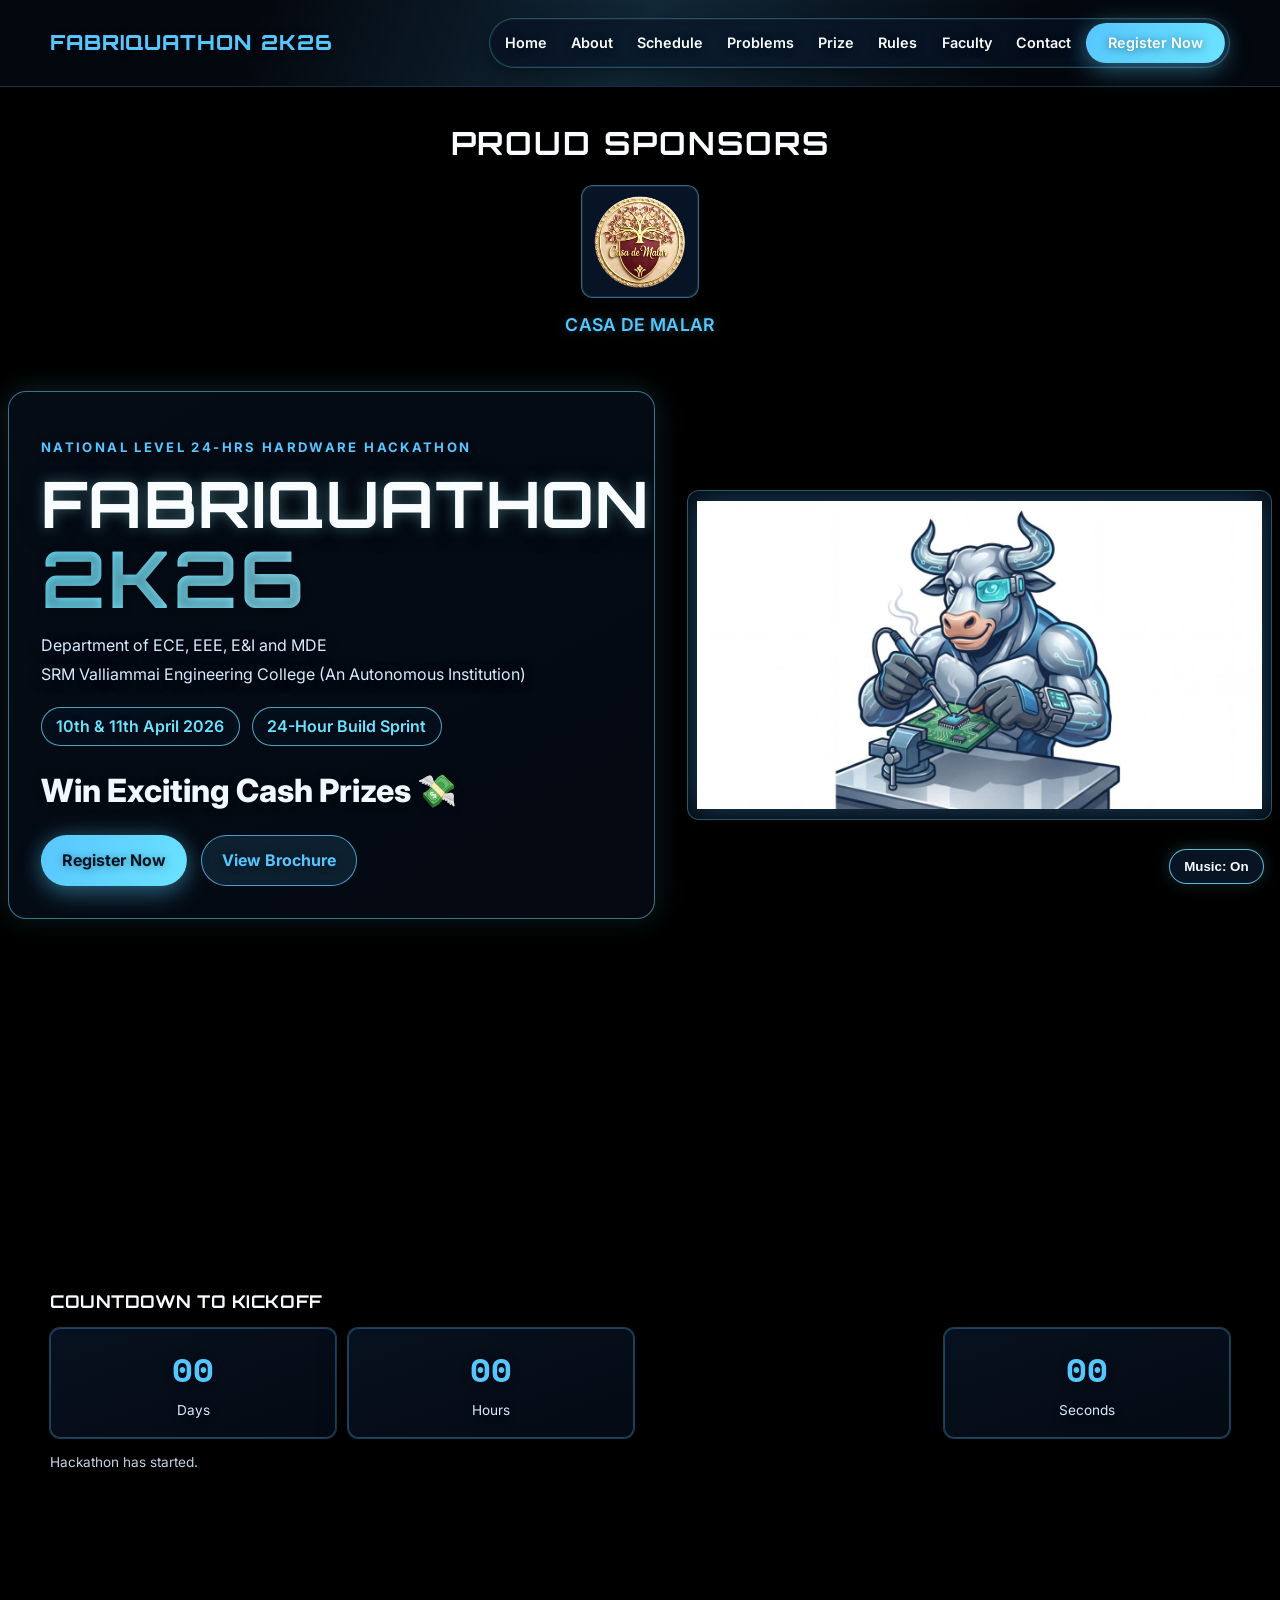
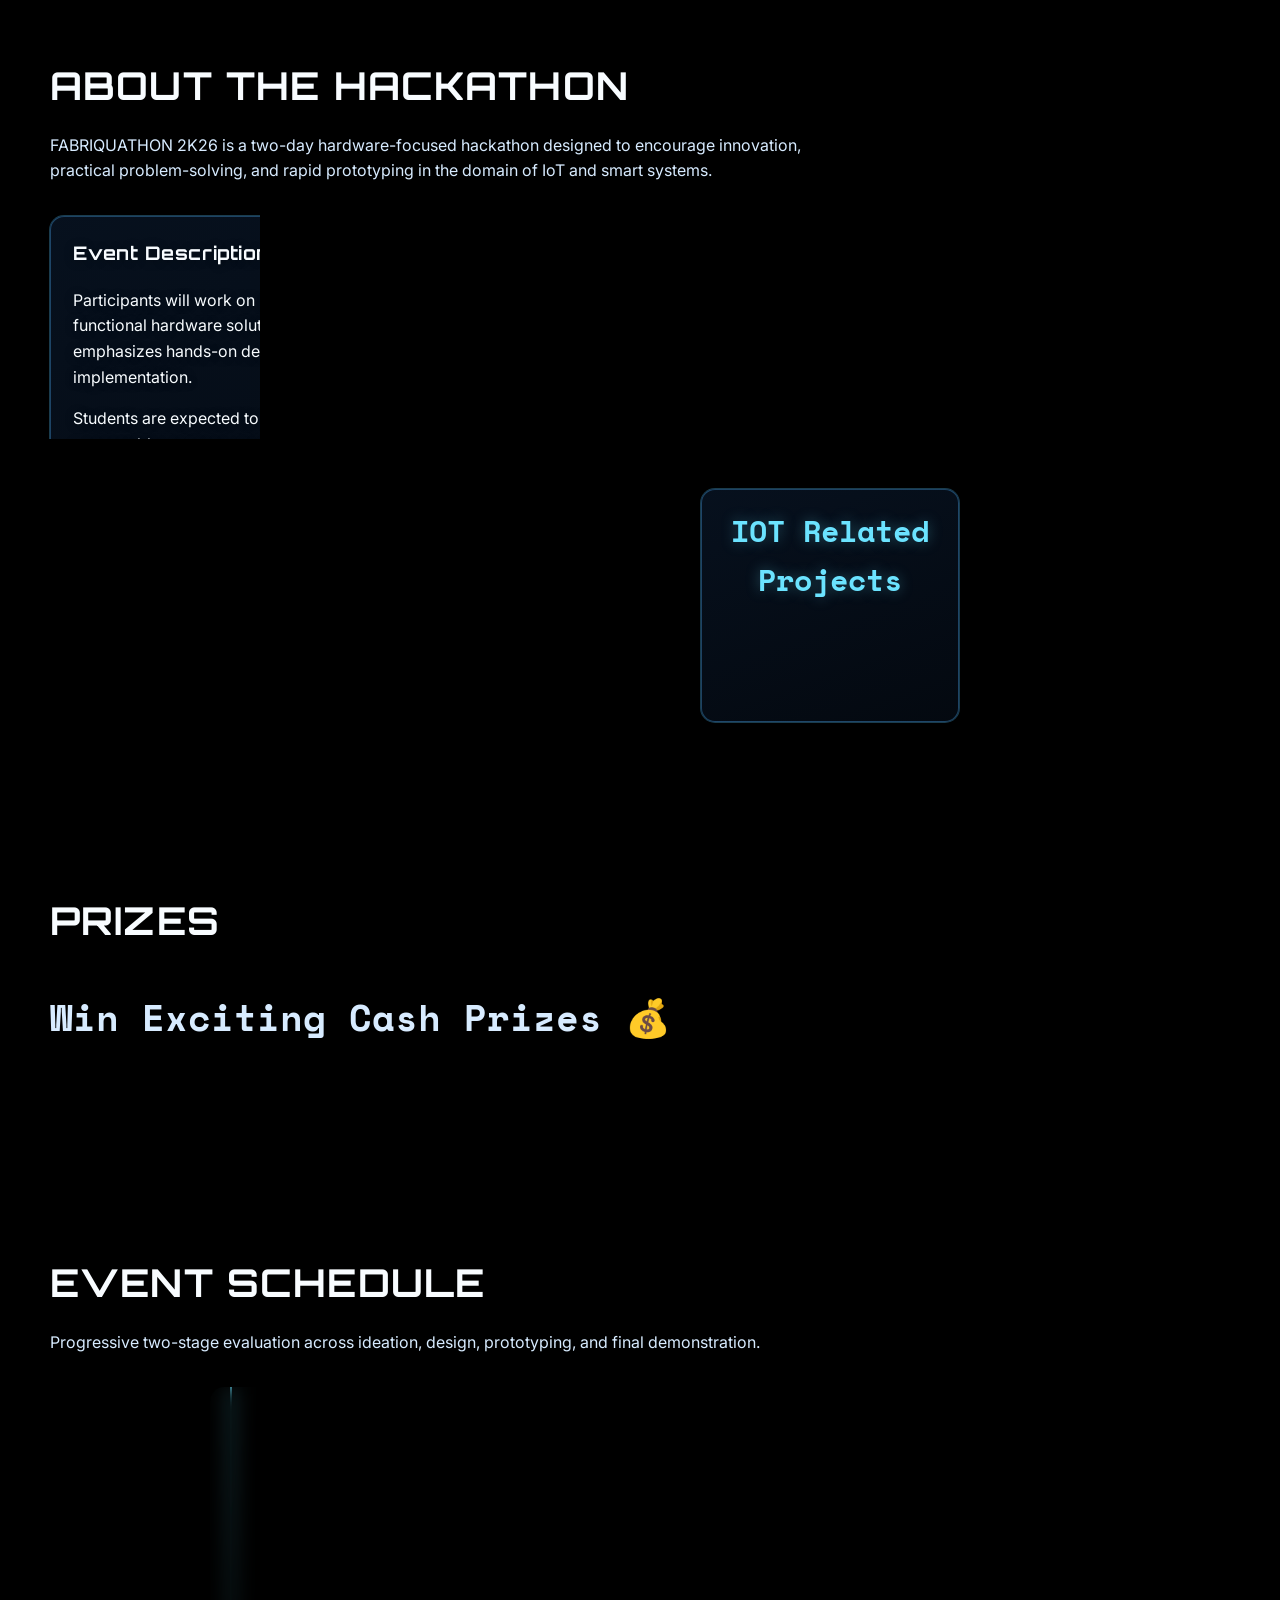
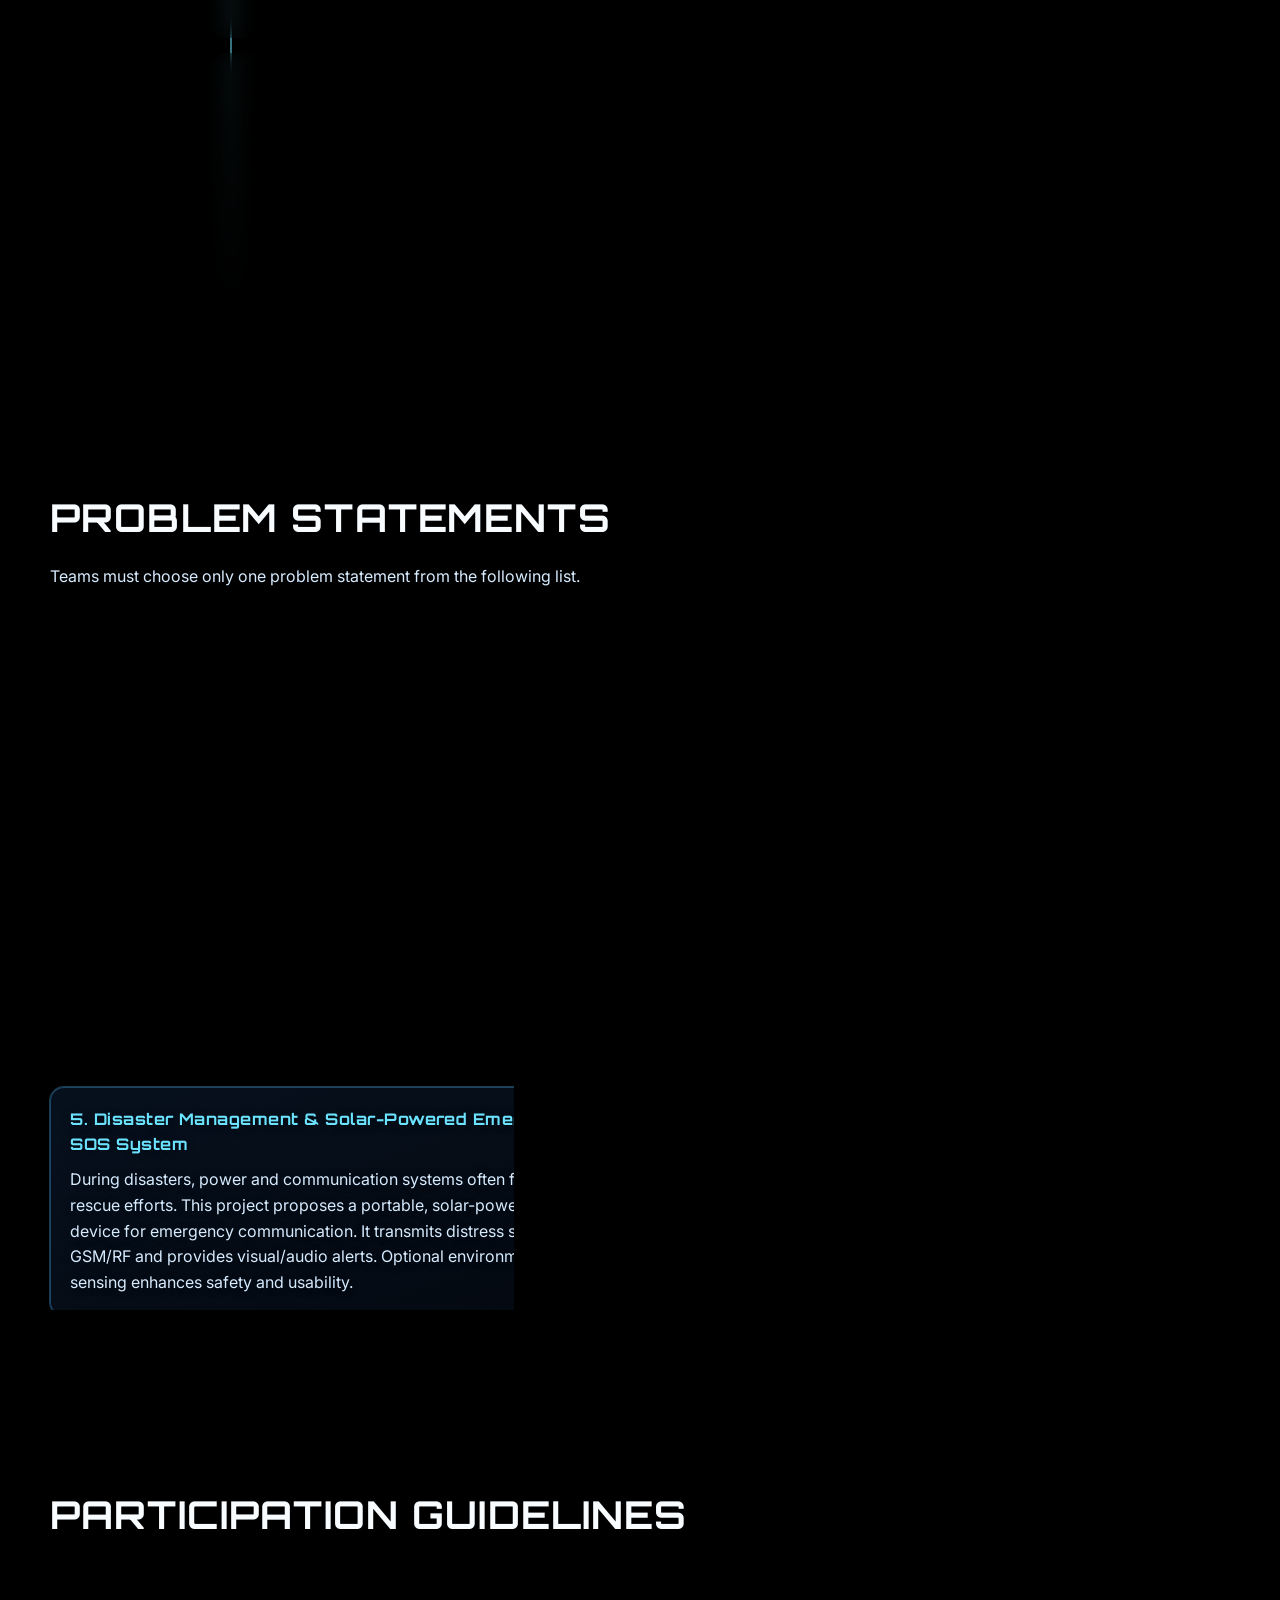
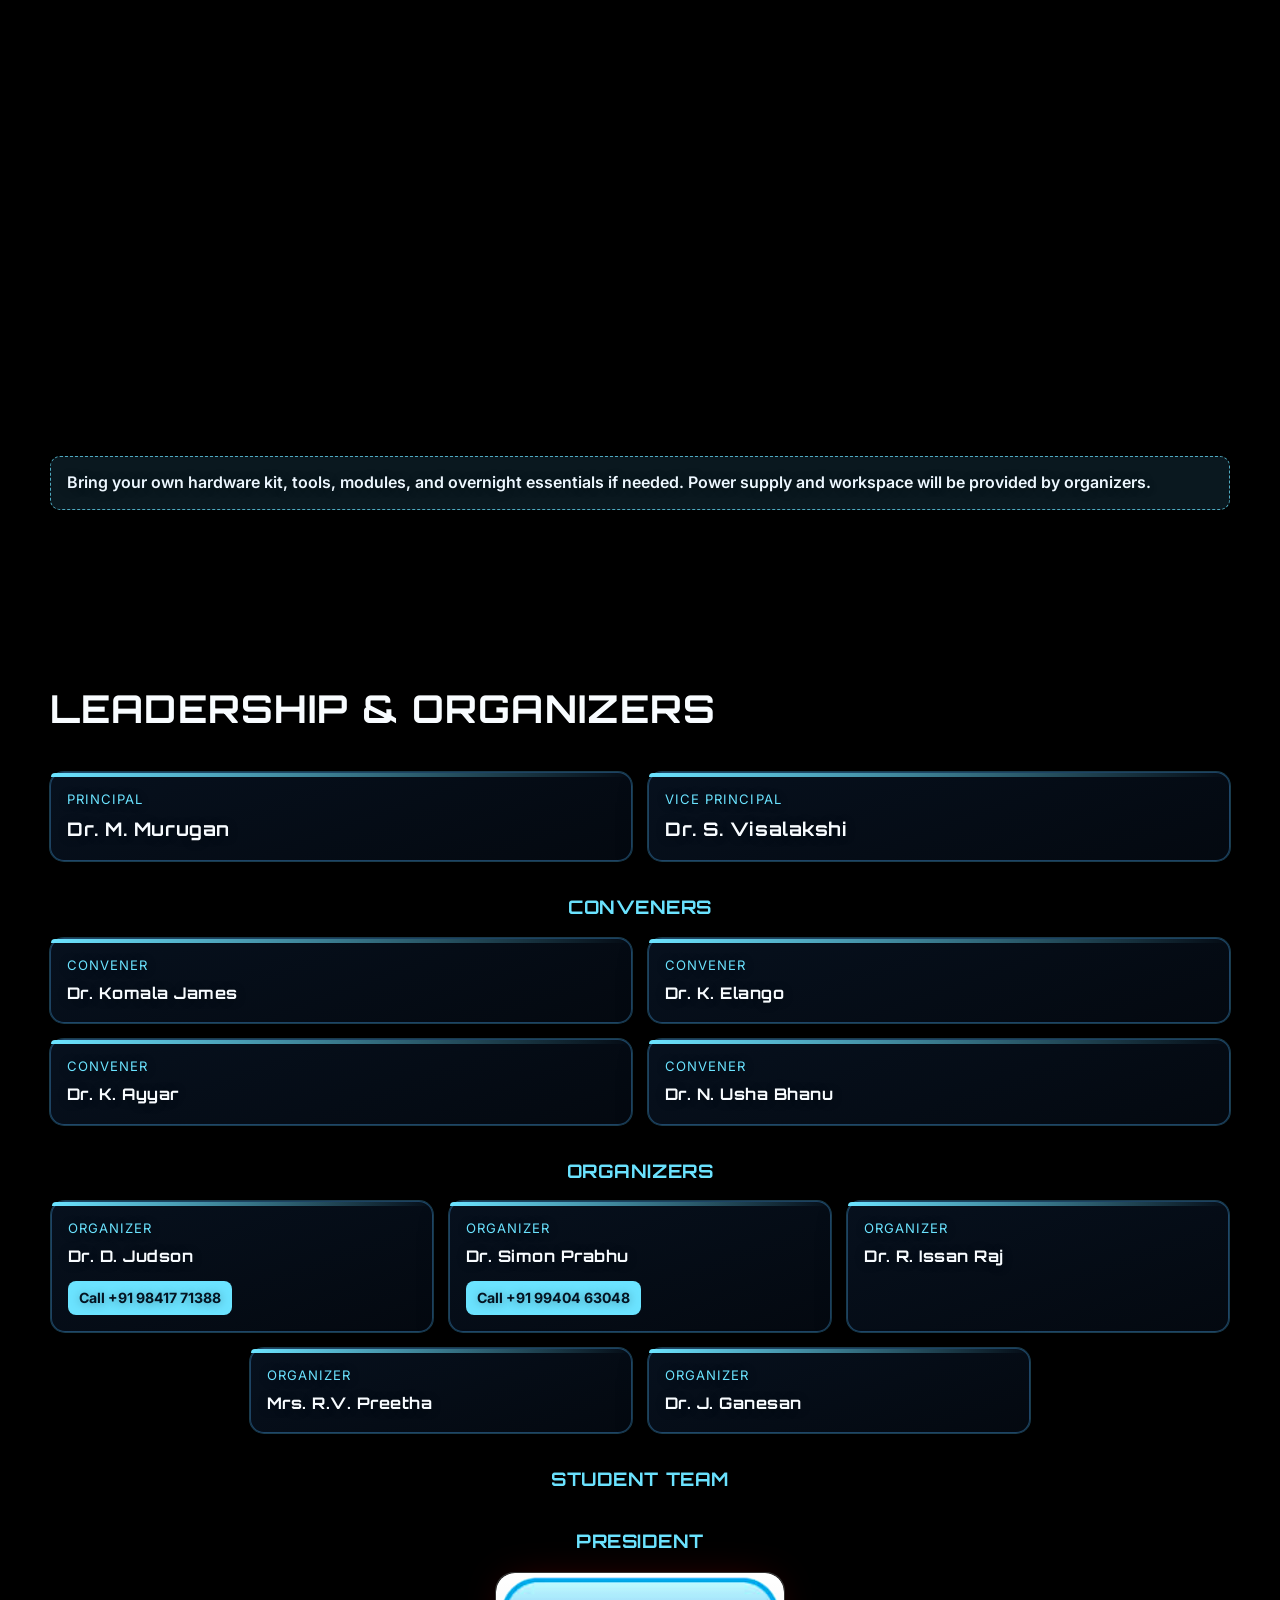
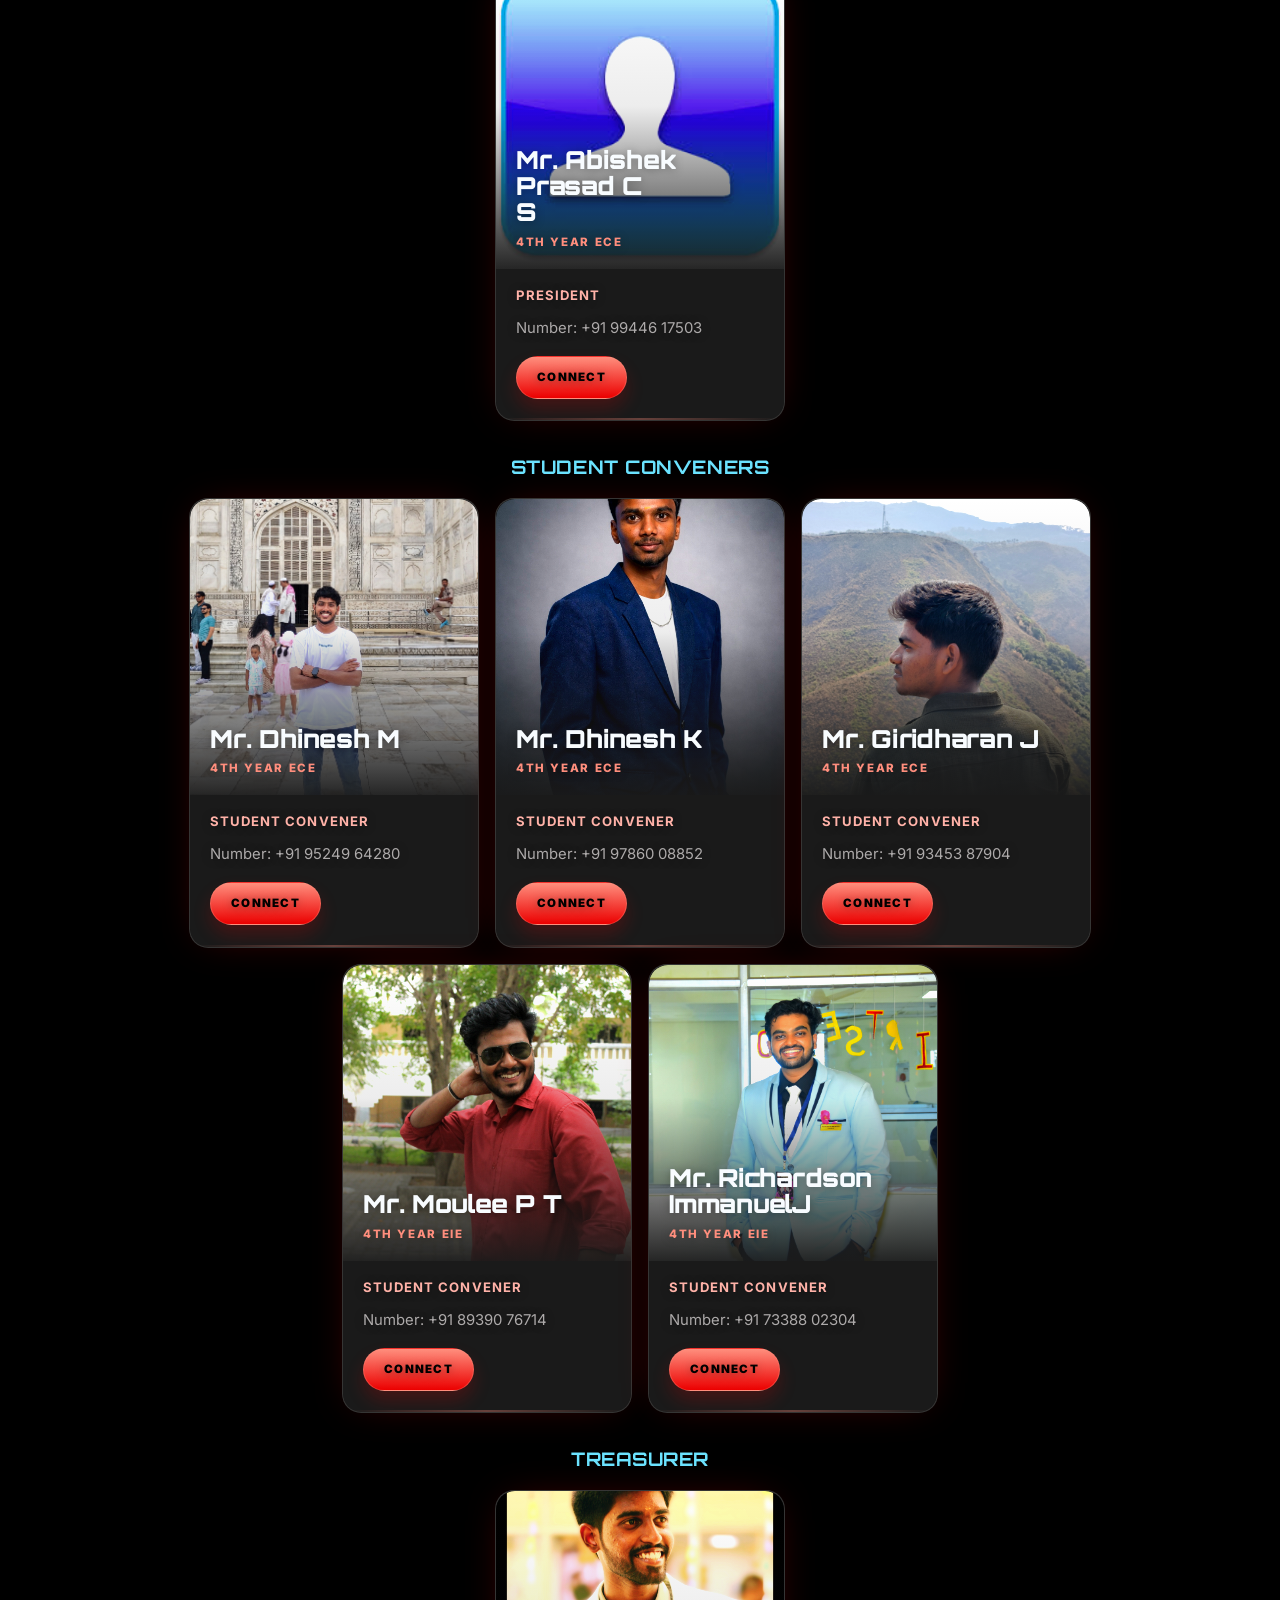
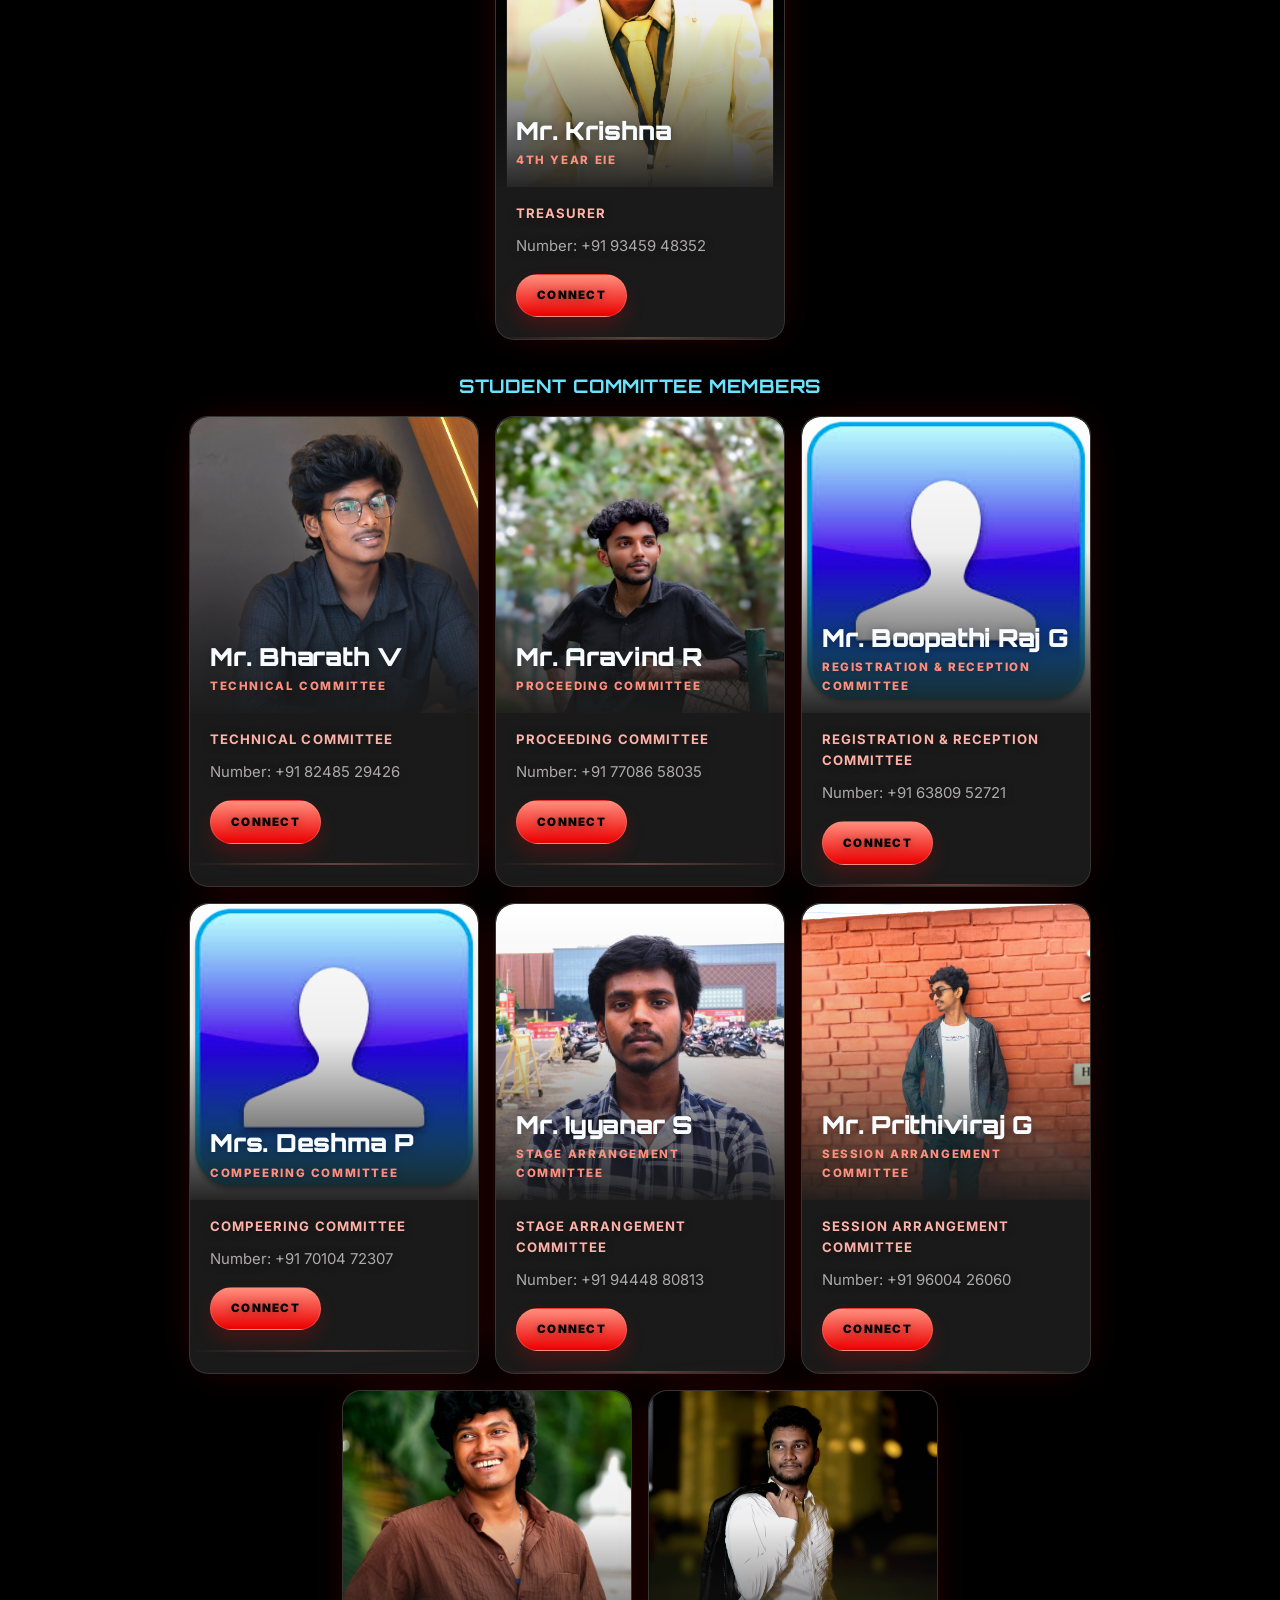
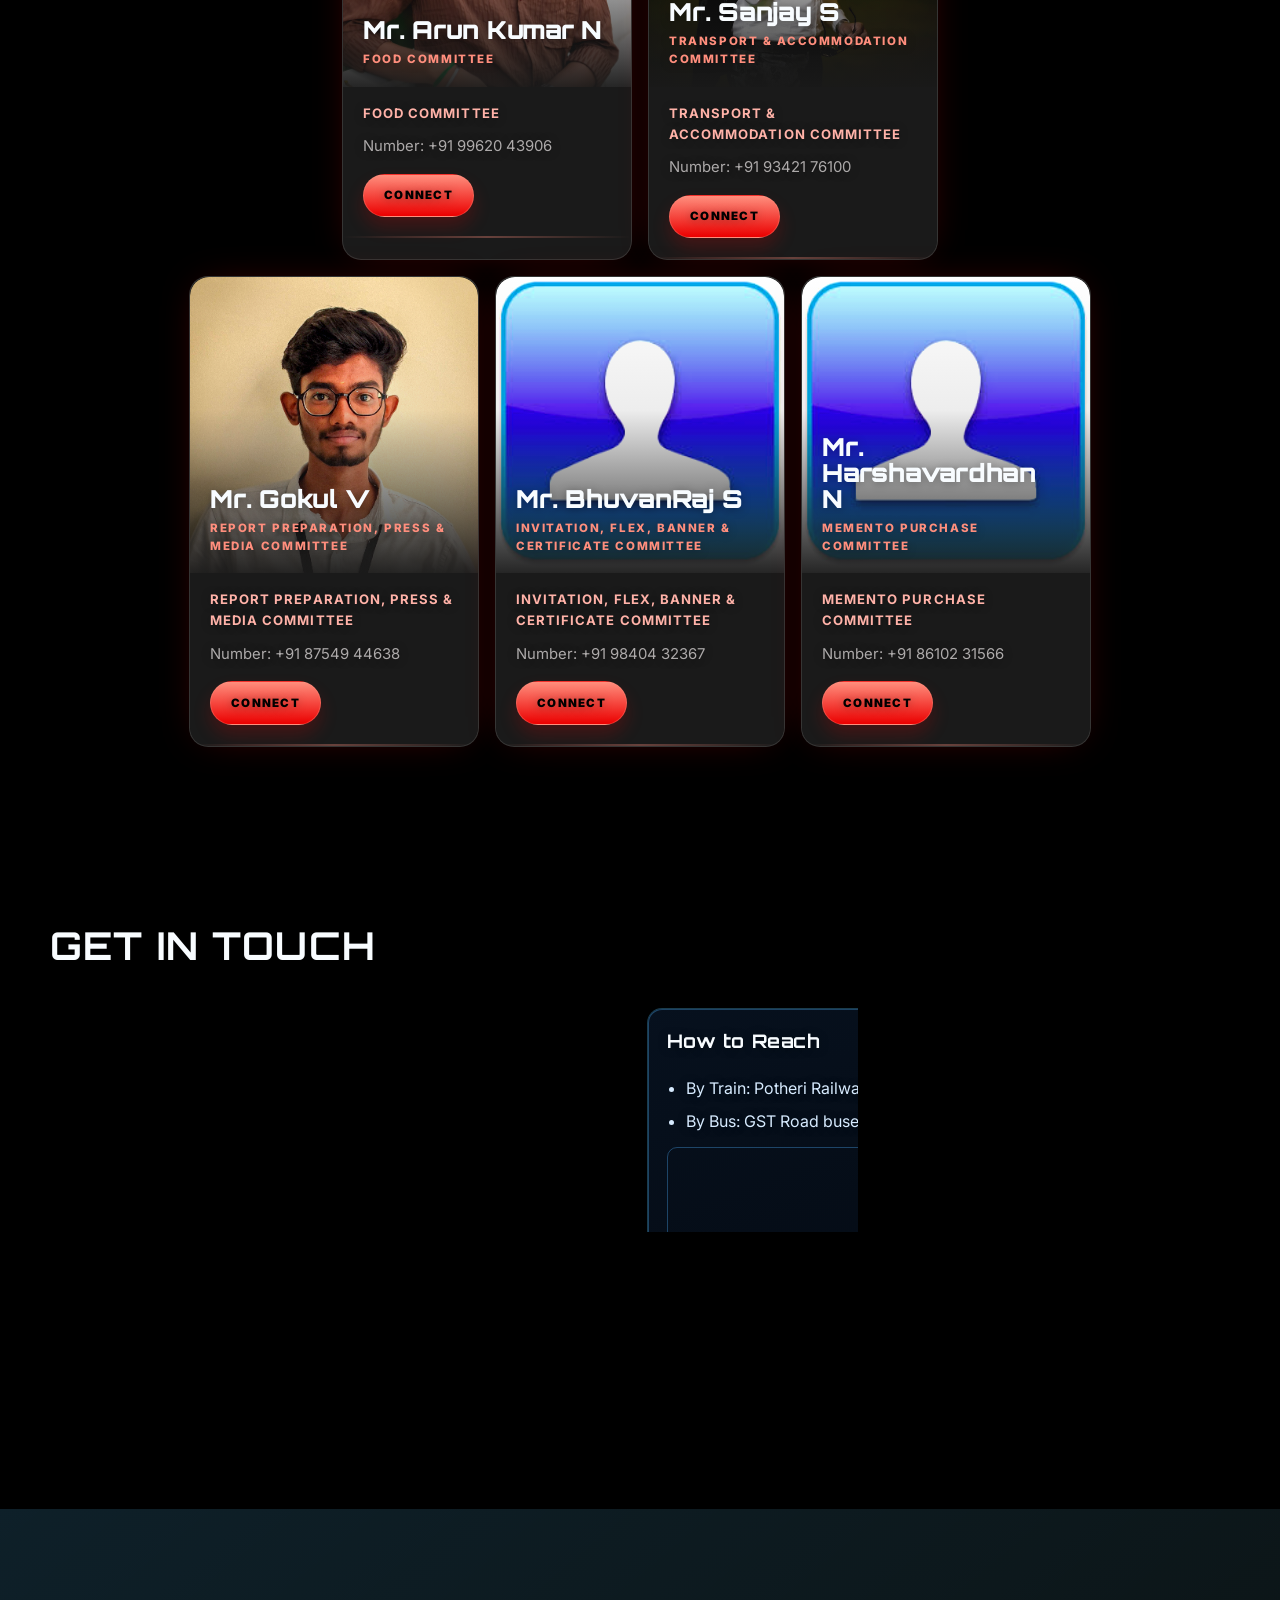
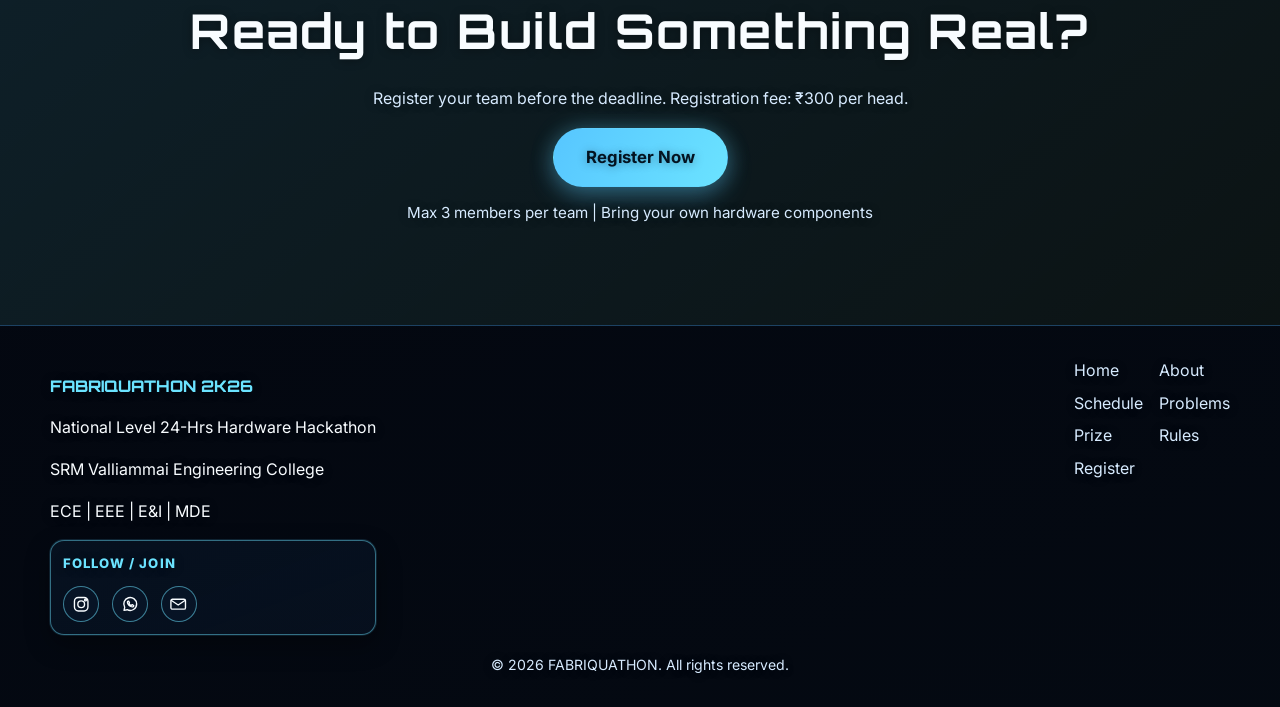
==== commit 1356c3fe: "Refactor code structure for improved readability and maintainability; removed redundant code blocks " ====
--- a/index.html
+++ b/index.html
@@ -5,16 +5,16 @@
   <meta name="viewport" content="width=device-width, initial-scale=1.0">
   <meta name="description" content="FABRIQUATHON 2K26 - National Level 24-Hour Hardware Hackathon at SRM Valliammai Engineering College.">
   <title>FABRIQUATHON 2K26 | 24-Hour Hardware Hackathon</title>
-  <link rel="icon" type="image/jpeg" href="noimg.jpeg">
+  <link rel="icon" type="image/x-icon" href="assets/images/favicon.ico">
   <link rel="preconnect" href="https://fonts.googleapis.com">
   <link rel="preconnect" href="https://fonts.gstatic.com" crossorigin>
   <link href="https://fonts.googleapis.com/css2?family=Inter:wght@400;500;600;700;800&family=Orbitron:wght@500;700;800;900&family=Space+Mono:wght@400;700&display=swap" rel="stylesheet">
-  <link rel="stylesheet" href="style.css">
+  <link rel="stylesheet" href="assets/css/style.css">
 </head>
 <body>
   <div class="bg-video" aria-hidden="true">
-    <video autoplay muted loop playsinline>
-      <source src="bull background.mp4" type="video/mp4">
+    <video autoplay muted loop playsinline preload="metadata">
+      <source src="assets/media/bull background.mp4" type="video/mp4">
     </video>
   </div>
 
@@ -36,7 +36,7 @@
           <a href="#rules">Rules</a>
           <a href="#faculty">Faculty</a>
           <a href="#contact">Contact</a>
-          <a href="https://forms.gle/9ZpyEMtTefriXsT48" target="_blank" rel="noopener noreferrer" class="btn btn-register">Register Now</a>
+          <a href="https://docs.google.com/forms/d/e/1FAIpQLScSxUjaLibIrp03ZZbFOIlRafXk7la-5Qlm-nnh3OlXSlWJXA/viewform" class="btn btn-register">Register Now</a>
         </div>
       </div>
     </nav>
@@ -51,7 +51,7 @@
            
             <div class="sponsor-item">
               <div class="sponsor-logo">
-                <img src="casademalar.png" alt="Casa de Malar Sponsor">
+                <img src="assets/images/casademalar.png" alt="Casa de Malar Sponsor">
               </div>
               <p class="sponsor-name">Casa de Malar</p>
             </div>
@@ -74,14 +74,12 @@
           </div>
           <p class="prize-callout">Win Exciting Cash Prizes 💸</p>
           <div class="hero-actions">
-            <a href="https://forms.gle/9ZpyEMtTefriXsT48" target="_blank" rel="noopener noreferrer" class="btn btn-primary">Register Now</a>
-            <a href="broucher.pdf" class="btn btn-outline" target="_blank" rel="noopener noreferrer">View Brochure</a>
+            <a href="https://docs.google.com/forms/d/e/1FAIpQLScSxUjaLibIrp03ZZbFOIlRafXk7la-5Qlm-nnh3OlXSlWJXA/viewform" class="btn btn-primary">Register Now</a>
+            <a href="assets/docs/broucher.pdf" class="btn btn-outline" target="_blank" rel="noopener noreferrer">View Brochure</a>
           </div>
         </div>
         <div class="hero-logo-wrap">
-          <video class="hero-logo-video" autoplay muted loop playsinline aria-label="Logo panel video">
-            <source src="bull background.mp4" type="video/mp4">
-          </video>
+          <img class="hero-logo-video" src="assets/images/logo.jpeg" alt="Fabriquathon logo" decoding="async">
         </div>
       </div>
     </section>
@@ -299,7 +297,7 @@
         <h3 class="subhead">Student Team</h3>
         <h3 class="subhead">President</h3>
         <div class="faculty-grid student-president-grid">
-          <article class="card faculty-card" data-image="abishak.jpeg">
+          <article class="card faculty-card" data-image="assets/images/abishak.jpeg">
             <p class="role">President</p>
             <h4>Mr. Abishek Prasad C S</h4>
             <p>4th Year ECE</p>
@@ -309,32 +307,32 @@
 
         <h3 class="subhead">Student Conveners</h3>
         <div class="faculty-grid student-convener-grid">
-          <article class="card faculty-card" data-image="Dinesh_M.jpeg">
+          <article class="card faculty-card" data-image="assets/images/Dinesh_M.jpeg">
             <p class="role">Student Convener</p>
             <h4>Mr. Dhinesh M</h4>
             <p>4th Year ECE</p>
             <a href="tel:+919524964280" class="phone-link">Call +91 95249 64280</a>
           </article>
-          <article class="card faculty-card" data-image="dinesh.jpeg">
+          <article class="card faculty-card" data-image="assets/images/dinesh.jpeg">
             <p class="role">Student Convener</p>
             <h4>Mr. Dhinesh K</h4>
             <p>4th Year ECE</p>
             <a href="tel:+919786008852" class="phone-link">Call +91 97860 08852</a>
           </article>
-          <article class="card faculty-card" data-image="Giridharan.jpg">
+          <article class="card faculty-card" data-image="assets/images/Giridharan.jpg">
             <p class="role">Student Convener</p>
             <h4>Mr. Giridharan J</h4>
             <p>4th Year ECE</p>
             <a href="tel:+919345387904" class="phone-link">Call +91 93453 87904</a>
           </article>
-          <article class="card faculty-card" data-image="Moulee P T.webp">
+          <article class="card faculty-card" data-image="assets/images/Moulee P T.webp">
             <p class="role">Student Convener</p>
             <h4>Mr. Moulee P T</h4>
             <p>4th Year EIE</p>
            <a href="tel:++91 89390 76714" class="phone-link">Call +91 89390 76714</a>
 
           </article>
-          <article class="card faculty-card" data-image="Richardson.jpeg">
+          <article class="card faculty-card" data-image="assets/images/Richardson.jpeg">
             <p class="role">Student Convener</p>
             <h4>Mr. Richardson ImmanuelJ</h4>
             <p>4th Year EIE</p>
@@ -344,7 +342,7 @@
 
         <h3 class="subhead">Treasurer</h3>
         <div class="faculty-grid student-president-grid">
-          <article class="card faculty-card" data-image="KRISHNA M.jpeg">
+          <article class="card faculty-card" data-image="assets/images/KRISHNA M.jpeg">
             <p class="role">Treasurer</p>
             <h4>Mr. Krishna</h4>
             <p>4th Year EIE</p>
@@ -355,22 +353,22 @@
         <h3 class="subhead">Student Committee Members</h3>
         <div class="committee-layout" aria-label="Student committees and members">
           <div class="committee-column">
-            <article class="card faculty-card committee-card" data-image="Bharath.jpeg">
+            <article class="card faculty-card committee-card" data-image="assets/images/Bharath.jpeg">
               <p class="role">Technical Committee</p>
               <h4>Mr. Bharath V</h4>
               <a href="tel:+918248529426" class="phone-link">Call +91 82485 29426</a>
             </article>
-            <article class="card faculty-card committee-card" data-image="Aravind.png">
+            <article class="card faculty-card committee-card" data-image="assets/images/Aravind.png">
               <p class="role">Proceeding Committee</p>
               <h4>Mr. Aravind R</h4>
               <a href="tel:+917708658035" class="phone-link">Call +91 77086 58035</a>
             </article>
-            <article class="card faculty-card committee-card" data-image="noimg.jpeg">
+            <article class="card faculty-card committee-card" data-image="assets/images/noimg.jpeg">
               <p class="role">Registration &amp; Reception Committee</p>
               <h4>Mr. Boopathi Raj G</h4>
               <a href="tel:+916380952721" class="phone-link">Call +91 63809 52721</a>
             </article>
-            <article class="card faculty-card committee-card" data-image="noimg.jpeg">
+            <article class="card faculty-card committee-card" data-image="assets/images/noimg.jpeg">
               <p class="role">Compeering Committee</p>
               <h4>Mrs. Deshma P</h4>
               <a href="tel:++91 7010472307" class="phone-link">Call +91 70104 72307</a>
@@ -378,22 +376,22 @@
           </div>
 
           <div class="committee-column">
-            <article class="card faculty-card committee-card" data-image="IYYANAR.jpeg">
+            <article class="card faculty-card committee-card" data-image="assets/images/IYYANAR.jpeg">
               <p class="role">Stage Arrangement Committee</p>
               <h4>Mr. Iyyanar S</h4>
               <a href="tel:+919444880813" class="phone-link">Call +91 94448 80813</a>
             </article>
-            <article class="card faculty-card committee-card" data-image="pritrhiviraj.jpeg">
+            <article class="card faculty-card committee-card" data-image="assets/images/pritrhiviraj.jpeg">
               <p class="role">Session Arrangement Committee</p>
               <h4>Mr. Prithiviraj G</h4>
               <a href="tel:+919600426060" class="phone-link">Call +91 96004 26060</a>
             </article>
-            <article class="card faculty-card committee-card" data-image="Arun.jpeg">
+            <article class="card faculty-card committee-card" data-image="assets/images/Arun.jpeg">
               <p class="role">Food Committee</p>
               <h4>Mr. Arun Kumar N</h4>
               <a href="tel:+919962043906" class="phone-link">Call +91 99620 43906</a>
             </article>
-            <article class="card faculty-card committee-card" data-image="Sanjay.jpeg">
+            <article class="card faculty-card committee-card" data-image="assets/images/Sanjay.jpeg">
               <p class="role">Transport &amp; Accommodation Committee</p>
               <h4>Mr. Sanjay S</h4>
               <a href="tel:+919342176100" class="phone-link">Call +91 93421 76100</a>
@@ -402,17 +400,17 @@
         </div>
 
         <div class="faculty-grid committee-extra-grid" aria-label="Additional committee members">
-          <article class="card faculty-card committee-card" data-image="Gokul.jpeg">
+          <article class="card faculty-card committee-card" data-image="assets/images/Gokul.jpeg">
             <p class="role">Report Preparation, Press &amp; Media Committee</p>
             <h4>Mr. Gokul V</h4>
             <a href="tel:+918754944638" class="phone-link">Call +91 87549 44638</a>
           </article>
-          <article class="card faculty-card committee-card" data-image="noimg.jpeg">
+          <article class="card faculty-card committee-card" data-image="assets/images/noimg.jpeg">
             <p class="role">Invitation, Flex, Banner &amp; Certificate Committee</p>
             <h4>Mr. BhuvanRaj S</h4>
             <a href="tel:+919840432367" class="phone-link">Call +91 98404 32367</a>
           </article>
-          <article class="card faculty-card committee-card" data-image="noimg.jpeg">
+          <article class="card faculty-card committee-card" data-image="assets/images/noimg.jpeg">
             <p class="role">Memento Purchase Committee</p>
             <h4>Mr. Harshavardhan N</h4>
             <a href="tel:+918610231566" class="phone-link">Call +91 86102 31566</a>
@@ -475,7 +473,7 @@
       <div class="container cta-wrap">
         <h2>Ready to Build Something Real?</h2>
         <p>Register your team before the deadline. Registration fee: &#8377;300 per head.</p>
-        <a href="https://forms.gle/9ZpyEMtTefriXsT48" target="_blank" rel="noopener noreferrer" class="btn btn-primary btn-large">Register Now</a>
+        <a href="https://docs.google.com/forms/d/e/1FAIpQLScSxUjaLibIrp03ZZbFOIlRafXk7la-5Qlm-nnh3OlXSlWJXA/viewform" class="btn btn-primary btn-large">Register Now</a>
         <p class="note">Max 3 members per team | Bring your own hardware components</p>
       </div>
     </section>
@@ -529,12 +527,12 @@
   </footer>
 
   <audio id="bgm" loop preload="auto" autoplay muted playsinline aria-hidden="true">
-    <source src="music.mp3" type="audio/mpeg">
+    <source src="assets/media/music.mp3" type="audio/mpeg">
   </audio>
 
   <button id="musicToggle" class="music-toggle" type="button" aria-pressed="false" aria-label="Toggle background music">Music: Off</button>
 
-  <script src="script.js"></script>
+  <script src="assets/js/script.js"></script>
 </body>
 </html>
 
--- a/assets/css/style.css
+++ b/assets/css/style.css
@@ -0,0 +1,2052 @@
+:root {
+  --bg: #060d1a;
+  --bg-deep: #040914;
+  --bg-mid: #0b1830;
+  --card: rgba(12, 30, 54, 0.55);
+  --card-strong: rgba(10, 25, 46, 0.75);
+  --border: rgba(78, 175, 255, 0.34);
+  --cyan: #57c6ff;
+  --accent: #6be3ff;
+  --glow: #94f3ff;
+  --red: #eff8ff;
+  --gold: #eff9ff;
+  --text: #f8fcff;
+  --text-soft: #d7ebff;
+  --text-dim: #a9c7dd;
+  --shadow-cyan: 0 0 0 1px rgba(87, 198, 255, 0.3), 0 14px 30px rgba(0, 0, 0, 0.45);
+  --glow-shadow: 0 0 18px rgba(107, 227, 255, 0.38), 0 0 34px rgba(87, 198, 255, 0.22);
+}
+
+* {
+  box-sizing: border-box;
+  min-width: 0;
+}
+
+img,
+video {
+  max-width: 100%;
+  height: auto;
+}
+
+html {
+  scroll-behavior: smooth;
+}
+
+body {
+  margin: 0;
+  color: var(--text);
+  background: #000;
+  font-family: "Inter", sans-serif;
+  line-height: 1.6;
+  overflow-x: hidden;
+  text-shadow: 0 1px 10px rgba(0, 0, 0, 0.35);
+}
+
+html,
+body {
+  max-width: 100%;
+}
+
+h1,
+h2,
+h3,
+h4,
+h5,
+.brand,
+.section-head h2 {
+  font-family: "Orbitron", sans-serif;
+  letter-spacing: 0.03em;
+  margin-top: 0;
+}
+
+.bg-video {
+  position: fixed;
+  inset: 0;
+  z-index: -3;
+  pointer-events: none;
+  overflow: hidden;
+}
+
+.bg-video video {
+  width: 100%;
+  height: 100%;
+  object-fit: cover;
+  filter: brightness(0.55) saturate(1.12) contrast(1.06);
+}
+
+.bg-video::after {
+  content: none;
+}
+
+.bg-video::before {
+  content: none;
+}
+
+@keyframes drift {
+  0% { transform: translateY(0); }
+  100% { transform: translateY(32px); }
+}
+
+@keyframes auroraShift {
+  0% { transform: translate3d(-1%, -1%, 0) scale(1); opacity: 0.75; }
+  100% { transform: translate3d(2%, 1%, 0) scale(1.04); opacity: 0.95; }
+}
+
+@keyframes floatLogo {
+  0%, 100% { transform: translateY(0px); }
+  50% { transform: translateY(-10px); }
+}
+
+@keyframes glowPulse {
+  0%, 100% { box-shadow: 0 0 0 1px rgba(77, 184, 255, 0.28), 0 14px 28px rgba(0, 0, 0, 0.3); }
+  50% { box-shadow: 0 0 0 1px rgba(107, 227, 255, 0.62), 0 20px 36px rgba(0, 0, 0, 0.42), 0 0 30px rgba(107, 227, 255, 0.34); }
+}
+
+@keyframes energyPulse {
+  0%, 100% {
+    border-color: rgba(87, 198, 255, 0.34);
+    box-shadow: var(--shadow-cyan);
+  }
+  50% {
+    border-color: rgba(148, 243, 255, 0.74);
+    box-shadow: 0 0 0 1px rgba(148, 243, 255, 0.65), 0 0 20px rgba(107, 227, 255, 0.38), 0 14px 30px rgba(0, 0, 0, 0.5);
+  }
+}
+
+@keyframes textShimmer {
+  0% { background-position: 0% 50%; }
+  100% { background-position: 100% 50%; }
+}
+
+@keyframes heroLiftIn {
+  0% { opacity: 0; transform: translateY(20px); }
+  100% { opacity: 1; transform: translateY(0); }
+}
+
+@keyframes navSheen {
+  0% { transform: translateX(-55%); opacity: 0.22; }
+  50% { opacity: 0.5; }
+  100% { transform: translateX(55%); opacity: 0.22; }
+}
+
+.container {
+  width: min(1180px, calc(100% - 2rem));
+  margin-inline: auto;
+}
+
+.section {
+  padding: 5.25rem 0;
+}
+
+main .section {
+  position: static;
+}
+
+.section-head {
+  margin-bottom: 2rem;
+}
+
+.section-head h2 {
+  font-size: clamp(1.6rem, 3vw, 2.8rem);
+  margin-bottom: 0.65rem;
+  text-transform: uppercase;
+}
+
+.section-head p {
+  color: var(--text-soft);
+  max-width: 760px;
+  overflow-wrap: anywhere;
+}
+
+.navbar {
+  position: fixed;
+  top: 0;
+  width: 100%;
+  z-index: 100;
+  background: linear-gradient(120deg, rgba(5, 12, 24, 0.62), rgba(8, 20, 38, 0.4));
+  backdrop-filter: blur(12px) saturate(1.12);
+  transition: background-color 0.25s ease, border-color 0.25s ease;
+  border-bottom: 1px solid rgba(87, 198, 255, 0.22);
+}
+
+.navbar::before {
+  content: "";
+  position: absolute;
+  inset: 0;
+  pointer-events: none;
+  background: linear-gradient(110deg, transparent 20%, rgba(87, 198, 255, 0.17) 50%, transparent 80%);
+  animation: navSheen 8.5s ease-in-out infinite alternate;
+}
+
+.navbar.scrolled {
+  background: linear-gradient(120deg, rgba(5, 12, 24, 0.82), rgba(8, 20, 38, 0.65));
+  border-bottom-color: rgba(107, 227, 255, 0.5);
+  box-shadow: 0 12px 32px rgba(0, 0, 0, 0.5), 0 0 18px rgba(87, 198, 255, 0.2);
+}
+
+.nav-wrap {
+  min-height: 86px;
+  display: flex;
+  align-items: center;
+  justify-content: space-between;
+  gap: 0.8rem;
+  position: relative;
+  z-index: 2;
+}
+
+.brand {
+  color: var(--cyan);
+  font-size: clamp(0.95rem, 1.85vw, 1.3rem);
+  font-weight: 800;
+  text-decoration: none;
+  text-transform: uppercase;
+  letter-spacing: 0.05em;
+  max-width: none;
+  white-space: nowrap;
+  overflow: hidden;
+  text-overflow: ellipsis;
+  flex-shrink: 0;
+}
+
+.nav-menu {
+  display: flex;
+  align-items: center;
+  gap: 0.18rem;
+  padding: 0.28rem;
+  border-radius: 999px;
+  border: 1px solid rgba(107, 227, 255, 0.28);
+  background: linear-gradient(120deg, rgba(6, 14, 29, 0.74), rgba(8, 19, 35, 0.46));
+  box-shadow: inset 0 0 0 1px rgba(107, 227, 255, 0.08), 0 8px 20px rgba(0, 0, 0, 0.35);
+  backdrop-filter: blur(12px) saturate(1.1);
+  flex-shrink: 0;
+}
+
+.nav-menu a {
+  color: var(--text);
+  text-decoration: none;
+  font-weight: 600;
+  font-size: 0.9rem;
+  line-height: 1;
+  white-space: nowrap;
+  text-shadow: 0 1px 8px rgba(0, 0, 0, 0.5);
+}
+
+.nav-menu a:not(.btn-register) {
+  position: relative;
+  padding: 0.52rem 0.6rem;
+  border-radius: 999px;
+  border: 1px solid transparent;
+  transition: color 0.2s ease, border-color 0.2s ease, background-color 0.2s ease, transform 0.2s ease;
+}
+
+.nav-menu a:not(.btn-register)::after {
+  content: "";
+  position: absolute;
+  left: 0.72rem;
+  right: 0.72rem;
+  bottom: 0.32rem;
+  height: 2px;
+  border-radius: 999px;
+  background: linear-gradient(90deg, transparent, rgba(107, 227, 255, 0.95), transparent);
+  transform: scaleX(0.3);
+  opacity: 0;
+  transition: transform 0.22s ease, opacity 0.22s ease;
+}
+
+.nav-menu a:hover {
+  color: var(--accent);
+  text-shadow: var(--glow-shadow);
+}
+
+.nav-menu a:not(.btn-register):hover,
+.nav-menu a:not(.btn-register):focus-visible {
+  transform: translateY(-1px);
+  border-color: rgba(107, 227, 255, 0.58);
+  background: rgba(87, 198, 255, 0.11);
+}
+
+.nav-menu a:not(.btn-register):hover::after,
+.nav-menu a:not(.btn-register):focus-visible::after {
+  transform: scaleX(1);
+  opacity: 1;
+}
+
+.nav-menu .btn-register {
+  margin-left: 0.12rem;
+  padding-inline: 1.3rem;
+  white-space: nowrap;
+  flex-shrink: 0;
+}
+
+.nav-toggle {
+  display: none;
+  background: transparent;
+  border: none;
+  cursor: pointer;
+  padding: 0.35rem;
+}
+
+.nav-toggle span {
+  display: block;
+  width: 24px;
+  height: 2px;
+  margin: 5px 0;
+  background: var(--cyan);
+}
+
+.btn {
+  display: inline-flex;
+  align-items: center;
+  justify-content: center;
+  gap: 0.5rem;
+  text-decoration: none;
+  border-radius: 999px;
+  border: 1px solid transparent;
+  padding: 0.72rem 1.25rem;
+  font-weight: 700;
+  cursor: pointer;
+  transition: transform 0.2s ease, box-shadow 0.2s ease, background-color 0.2s ease, filter 0.2s ease;
+}
+
+.btn:hover {
+  transform: translateY(-2px);
+  filter: brightness(1.08);
+}
+
+.btn-register,
+.btn-primary {
+  background: linear-gradient(120deg, var(--cyan), var(--accent));
+  color: #031321;
+  box-shadow: 0 10px 24px rgba(87, 198, 255, 0.28), 0 0 22px rgba(107, 227, 255, 0.26);
+}
+
+.btn-outline {
+  color: var(--cyan);
+  border-color: rgba(87, 198, 255, 0.78);
+  background: rgba(87, 198, 255, 0.12);
+}
+
+.btn-large {
+  padding: 0.95rem 2rem;
+  font-size: 1.05rem;
+}
+
+/* Sponsors Bar */
+.sponsors-bar {
+  padding: 2rem 0;
+  background: transparent;
+  border: none;
+  margin-top: 86px;
+  box-shadow: none;
+}
+
+.sponsors-row {
+  display: flex;
+  align-items: center;
+  justify-content: center;
+  gap: 1rem;
+  flex-direction: column;
+}
+
+.sponsors-label {
+  display: flex;
+  align-items: center;
+  justify-content: center;
+  gap: 0.75rem;
+}
+
+.sponsors-label h3 {
+  margin: 0;
+  font-size: clamp(1.35rem, 2.6vw, 2rem);
+  color: var(--text);
+  text-transform: uppercase;
+  letter-spacing: 0.06em;
+}
+
+.sponsors-arrow {
+  color: var(--cyan);
+  font-size: 1.2rem;
+  font-weight: 800;
+  letter-spacing: 0.12em;
+  text-shadow: 0 0 10px rgba(107, 227, 255, 0.32);
+}
+
+.sponsors-grid {
+  display: flex;
+  gap: 4rem;
+  align-items: center;
+  justify-content: center;
+  flex-wrap: wrap;
+}
+
+.sponsor-item {
+  display: flex;
+  flex-direction: column;
+  align-items: center;
+  gap: 0.8rem;
+  transition: transform 0.3s ease;
+  padding: 0;
+}
+
+.sponsor-item:hover {
+  transform: translateY(-5px);
+}
+
+.sponsor-logo {
+  display: flex;
+  align-items: center;
+  justify-content: center;
+  max-width: 200px;
+  transition: transform 0.3s ease, filter 0.3s ease;
+  padding: 0.5rem 0.75rem;
+  border-radius: 12px;
+  background: rgba(10, 28, 52, 0.72);
+  border: 1px solid rgba(107, 227, 255, 0.42);
+  box-shadow: 0 10px 22px rgba(0, 0, 0, 0.35), inset 0 0 0 1px rgba(107, 227, 255, 0.1);
+}
+
+.sponsor-logo img {
+  max-height: 95px;
+  width: auto;
+  filter: brightness(1.2) contrast(1.1);
+}
+
+.sponsor-logo:hover {
+  transform: scale(1.04);
+  filter: brightness(1.4) contrast(1.15) drop-shadow(0 0 15px rgba(107, 227, 255, 0.4));
+}
+
+.sponsor-name {
+  font-size: 1.1rem;
+  font-weight: 600;
+  color: var(--cyan);
+  margin: 0;
+  text-align: center;
+  letter-spacing: 0.02em;
+  text-transform: uppercase;
+  text-shadow: 0 0 10px rgba(107, 227, 255, 0.3);
+}
+
+.hero {
+  min-height: 100vh;
+  display: flex;
+  align-items: flex-start;
+  padding-top: 1.25rem;
+}
+
+#home .hero .container {
+  width: min(1380px, calc(100% - 1rem));
+}
+
+.hero-grid {
+  display: grid;
+  grid-template-columns: minmax(0, 1.05fr) minmax(0, 0.95fr);
+  gap: 2rem;
+  align-items: center;
+}
+
+.hero-panel {
+  background: linear-gradient(150deg, rgba(8, 22, 41, 0.55), rgba(10, 24, 46, 0.38));
+  border: 1px solid rgba(107, 227, 255, 0.5);
+  border-radius: 18px;
+  padding: clamp(1.2rem, 3vw, 2rem);
+  box-shadow: 0 22px 48px rgba(0, 0, 0, 0.48), 0 0 30px rgba(107, 227, 255, 0.18);
+  backdrop-filter: blur(9px) saturate(1.08);
+  animation: heroLiftIn 0.7s ease both;
+  overflow: hidden;
+}
+
+.hero-logo-wrap {
+  display: flex;
+  justify-content: center;
+  align-items: center;
+  padding: 0.55rem;
+  border-radius: 12px;
+  background: rgba(12, 30, 54, 0.42);
+  border: 1px solid rgba(107, 227, 255, 0.35);
+  aspect-ratio: 16 / 9;
+  overflow: hidden;
+  animation: heroLiftIn 0.8s ease both, floatLogo 6s ease-in-out infinite, glowPulse 3.2s ease-in-out infinite;
+}
+
+.hero-logo,
+.hero-logo-video {
+  width: 100%;
+  height: 100%;
+  object-fit: contain;
+  filter: drop-shadow(0 0 14px rgba(77, 184, 255, 0.3));
+  opacity: 1;
+}
+
+.eyebrow {
+  color: var(--cyan);
+  text-transform: uppercase;
+  letter-spacing: 0.18em;
+  font-size: 0.82rem;
+  font-weight: 700;
+}
+
+.hero-title {
+  font-size: clamp(1.95rem, 5.6vw, 4rem);
+  margin-bottom: 0;
+  line-height: 1.02;
+  white-space: nowrap;
+  letter-spacing: 0.02em;
+  text-shadow: 0 0 14px rgba(148, 243, 255, 0.35), 0 2px 22px rgba(0, 0, 0, 0.55);
+  overflow-wrap: normal;
+}
+
+.hero-subtitle {
+  font-size: clamp(1.9rem, 8.2vw, 4.9rem);
+  margin: 0.15rem 0 1rem;
+  background: linear-gradient(120deg, var(--accent), var(--red));
+  background-size: 200% 200%;
+  -webkit-background-clip: text;
+  background-clip: text;
+  color: transparent;
+  line-height: 1;
+  animation: textShimmer 3.2s linear infinite;
+  overflow-wrap: anywhere;
+}
+
+.hero-meta {
+  margin: 0.2rem 0;
+  color: var(--text-soft);
+  max-width: 680px;
+  text-shadow: 0 2px 12px rgba(0, 0, 0, 0.55);
+}
+
+.hero-badges {
+  display: flex;
+  flex-wrap: wrap;
+  gap: 0.75rem;
+  margin: 1.2rem 0;
+}
+
+.chip {
+  border: 1px solid rgba(107, 227, 255, 0.7);
+  border-radius: 999px;
+  padding: 0.35rem 0.9rem;
+  color: var(--accent);
+  background: rgba(8, 24, 43, 0.38);
+  font-weight: 600;
+}
+
+.prize-callout {
+  font-size: clamp(1.35rem, 4.2vw, 2rem);
+  color: var(--gold);
+  font-weight: 800;
+  margin: 0.3rem 0 1.2rem;
+}
+
+.hero-actions {
+  display: flex;
+  flex-wrap: wrap;
+  gap: 0.85rem;
+}
+
+.countdown-bar {
+  padding-top: 1rem;
+}
+
+.countdown-bar h3 {
+  font-size: 1.1rem;
+  text-transform: uppercase;
+  margin-bottom: 0.8rem;
+}
+
+.countdown-grid {
+  display: grid;
+  gap: 0.75rem;
+  grid-template-columns: repeat(4, minmax(80px, 1fr));
+}
+
+.time-box {
+  background: linear-gradient(160deg, rgba(10, 23, 42, 0.72), rgba(8, 18, 34, 0.56));
+  border: 1px solid var(--border);
+  border-radius: 10px;
+  text-align: center;
+  padding: 0.9rem 0.5rem;
+  box-shadow: var(--shadow-cyan);
+  backdrop-filter: blur(10px) saturate(1.06);
+  animation: energyPulse 2.8s ease-in-out infinite;
+}
+
+.time-value {
+  display: block;
+  font-family: "Space Mono", monospace;
+  color: var(--cyan);
+  font-size: clamp(1.3rem, 4vw, 2.1rem);
+  font-weight: 700;
+}
+
+.time-label,
+.countdown-status {
+  color: var(--text-soft);
+  font-size: 0.85rem;
+}
+
+.card {
+  background: linear-gradient(160deg, var(--card), rgba(10, 24, 44, 0.36));
+  border: 1px solid var(--border);
+  border-radius: 14px;
+  box-shadow: var(--shadow-cyan);
+  backdrop-filter: blur(10px) saturate(1.08);
+}
+
+.card,
+.prize-card,
+.rules-card,
+.faculty-card,
+.contact-card,
+.stat-card {
+  transition: transform 0.22s ease, box-shadow 0.22s ease, border-color 0.22s ease;
+}
+
+.card:hover,
+.prize-card:hover,
+.rules-card:hover,
+.faculty-card:hover,
+.contact-card:hover,
+.stat-card:hover {
+  transform: translateY(-6px);
+  border-color: rgba(107, 227, 255, 0.75);
+  box-shadow: 0 16px 32px rgba(0, 0, 0, 0.5), 0 0 0 1px rgba(107, 227, 255, 0.48), 0 0 20px rgba(107, 227, 255, 0.2);
+}
+
+.about-grid {
+  display: grid;
+  grid-template-columns: 1.2fr 1fr;
+  gap: 1rem;
+}
+
+.about-text {
+  padding: 1.4rem;
+}
+
+.about-text ul,
+.rules-card ul,
+.timeline-item ul,
+.contact-card ul {
+  margin: 0.6rem 0 0;
+  padding-left: 1.2rem;
+}
+
+.about-text li,
+.rules-card li,
+.timeline-item li,
+.contact-card li {
+  margin: 0.5rem 0;
+  color: var(--text-soft);
+}
+
+.supporting-bodies {
+  margin-top: 1.2rem;
+}
+
+.body-tags {
+  display: flex;
+  flex-wrap: wrap;
+  gap: 0.55rem;
+}
+
+.body-tags span {
+  padding: 0.3rem 0.7rem;
+  border-radius: 999px;
+  border: 1px solid rgba(77, 184, 255, 0.5);
+  font-size: 0.84rem;
+  color: #e9f5ff;
+}
+
+.stats-grid {
+  display: grid;
+  grid-template-columns: repeat(2, minmax(0, 1fr));
+  gap: 0.85rem;
+}
+
+.stat-card {
+  padding: 1.1rem;
+  text-align: center;
+}
+
+.stat-value {
+  font-size: clamp(1.25rem, 3.2vw, 1.9rem);
+  color: var(--accent);
+  font-family: "Space Mono", monospace;
+  font-weight: 700;
+  margin: 0;
+  text-shadow: 0 0 14px rgba(107, 227, 255, 0.34);
+}
+
+.stat-label {
+  margin: 0.3rem 0 0;
+  color: var(--text-soft);
+}
+
+.gold-total {
+  font-size: clamp(1.5rem, 5vw, 2.3rem);
+  color: var(--gold);
+  font-family: "Space Mono", monospace;
+  font-weight: 700;
+}
+
+.prize-grid {
+  display: grid;
+  grid-template-columns: repeat(3, minmax(0, 1fr));
+  gap: 1rem;
+}
+
+.prize-card {
+  border-radius: 16px;
+  padding: 1.3rem;
+  border: 1px solid rgba(107, 227, 255, 0.38);
+  backdrop-filter: blur(12px) saturate(1.12);
+}
+
+.prize-card h3 {
+  margin-bottom: 0.6rem;
+  text-transform: uppercase;
+}
+
+.prize-card .amount {
+  font-family: "Space Mono", monospace;
+  font-size: clamp(1.2rem, 4vw, 1.9rem);
+  font-weight: 700;
+  margin: 0;
+}
+
+.per-track {
+  color: var(--text-soft);
+  margin-top: 0.4rem;
+}
+
+.prize-card.first {
+  background: linear-gradient(160deg, rgba(148, 243, 255, 0.22), rgba(10, 25, 46, 0.65));
+}
+
+.prize-card.second {
+  background: linear-gradient(160deg, rgba(87, 198, 255, 0.24), rgba(8, 20, 38, 0.64));
+}
+
+.prize-card.third {
+  background: linear-gradient(160deg, rgba(107, 227, 255, 0.2), rgba(8, 18, 34, 0.66));
+}
+
+.timeline {
+  max-width: 860px;
+  margin-inline: auto;
+  position: relative;
+}
+
+.timeline::before {
+  content: "";
+  position: absolute;
+  left: 20px;
+  top: 0;
+  bottom: 0;
+  width: 2px;
+  background: linear-gradient(var(--accent), transparent);
+}
+
+.timeline-item {
+  display: grid;
+  grid-template-columns: 40px 1fr;
+  gap: 1rem;
+  padding: 1rem;
+  margin-bottom: 0.95rem;
+}
+
+.timeline-node {
+  width: 16px;
+  height: 16px;
+  border-radius: 50%;
+  margin-top: 0.45rem;
+  background: var(--accent);
+  box-shadow: 0 0 16px rgba(107, 227, 255, 0.9);
+}
+
+.problems-grid {
+  display: grid;
+  grid-template-columns: repeat(2, minmax(0, 1fr));
+  gap: 1rem;
+}
+
+.problem-card {
+  padding: 1.2rem;
+}
+
+.problem-card h3 {
+  color: var(--accent);
+  font-size: 1rem;
+  margin-bottom: 0.6rem;
+}
+
+.problem-card p {
+  margin: 0;
+  color: var(--text-soft);
+}
+
+.rules-grid {
+  display: grid;
+  grid-template-columns: repeat(2, minmax(0, 1fr));
+  gap: 1rem;
+}
+
+.rules-card {
+  padding: 1.2rem;
+}
+
+.rules-card h3 {
+  color: var(--accent);
+  font-size: 1.05rem;
+}
+
+.important-note-card {
+  grid-column: 1 / -1;
+  background: linear-gradient(160deg, rgba(87, 198, 255, 0.2), rgba(10, 24, 44, 0.62));
+}
+
+.info-strip {
+  margin-top: 1rem;
+  padding: 0.85rem 1rem;
+  border: 1px dashed rgba(107, 227, 255, 0.72);
+  border-radius: 10px;
+  color: #edf7ff;
+  background: rgba(87, 198, 255, 0.12);
+  font-weight: 600;
+  overflow-wrap: anywhere;
+}
+
+.subhead {
+  margin: 2rem 0 0.9rem;
+  color: var(--accent);
+  text-transform: uppercase;
+  text-align: center;
+}
+
+.leader-stack {
+  display: grid;
+  grid-template-columns: repeat(2, minmax(0, 1fr));
+  gap: 1rem;
+}
+
+.faculty-grid {
+  display: flex;
+  flex-wrap: wrap;
+  justify-content: center;
+  align-items: stretch;
+  gap: 1rem;
+}
+
+.convener-grid {
+  justify-content: center;
+}
+
+.organizer-grid {
+  justify-content: center;
+}
+
+.convener-grid .faculty-card {
+  flex: 1 1 calc(50% - 0.5rem);
+  max-width: calc(50% - 0.5rem);
+}
+
+.organizer-grid .faculty-card {
+  flex: 1 1 calc(33.333% - 0.7rem);
+  max-width: calc(33.333% - 0.7rem);
+}
+
+.faculty-card {
+  position: relative;
+  padding: 1rem;
+}
+
+.faculty-card::before {
+  content: "";
+  position: absolute;
+  left: 0;
+  top: 0;
+  width: 100%;
+  height: 4px;
+  background: linear-gradient(90deg, var(--accent), transparent);
+  border-radius: 14px 14px 0 0;
+}
+
+.faculty-card .role {
+  color: var(--accent);
+  margin: 0 0 0.3rem;
+  text-transform: uppercase;
+  font-size: 0.82rem;
+  letter-spacing: 0.08em;
+}
+
+.faculty-card h3,
+.faculty-card h4 {
+  margin: 0;
+}
+
+.phone-link {
+  display: inline-block;
+  margin-top: 0.75rem;
+  text-decoration: none;
+  color: #031321;
+  background: var(--accent);
+  border-radius: 8px;
+  padding: 0.35rem 0.7rem;
+  font-weight: 700;
+  font-size: 0.88rem;
+}
+
+.student-team-cta {
+  margin-top: 0.2rem;
+  text-align: center;
+  padding: 1.2rem;
+}
+
+.student-team-cta p {
+  margin: 0 0 0.9rem;
+  color: var(--text-soft);
+}
+
+.student-president-grid .faculty-card {
+  flex: 1 1 min(100%, 520px);
+  max-width: 520px;
+}
+
+.student-convener-grid .faculty-card {
+  flex: 1 1 calc(33.333% - 0.7rem);
+  max-width: calc(33.333% - 0.7rem);
+}
+
+.student-coordinator-grid .faculty-card {
+  flex: 1 1 calc(33.333% - 0.7rem);
+  max-width: calc(33.333% - 0.7rem);
+}
+
+.committee-layout {
+  display: flex;
+  flex-wrap: wrap;
+  justify-content: center;
+  gap: 1rem;
+}
+
+.committee-column {
+  display: contents;
+}
+
+.committee-column .committee-card {
+  flex: 1 1 calc(33.333% - 0.7rem);
+  max-width: calc(33.333% - 0.7rem);
+  width: auto;
+}
+
+.committee-extra-grid {
+  margin-top: 1rem;
+}
+
+.committee-extra-grid .committee-card {
+  flex: 1 1 calc(33.333% - 0.7rem);
+  max-width: calc(33.333% - 0.7rem);
+}
+
+.student-profile-card::before {
+  content: none;
+}
+
+.student-profile-card {
+  padding: 0;
+  width: min(100%, 290px);
+  height: auto;
+  overflow: hidden;
+  border-radius: 1.2rem;
+  border: 1px solid rgba(72, 72, 71, 0.6);
+  background: #1a1a1a;
+  box-shadow: 0 0 42px -16px rgba(235, 0, 0, 0.4);
+  display: flex;
+  flex-direction: column;
+}
+
+.student-card-shell {
+  display: flex;
+  flex-direction: column;
+  width: 100%;
+  height: 100%;
+  overflow: hidden;
+  border-radius: 1.2rem;
+}
+
+#faculty .student-president-grid .student-profile-card,
+#faculty .student-convener-grid .student-profile-card,
+#faculty .committee-layout .student-profile-card,
+#faculty .committee-extra-grid .student-profile-card {
+  flex: 0 1 290px;
+  max-width: 290px;
+}
+
+.student-card-visual {
+  position: relative;
+  flex: 0 0 18.5rem;
+  width: 100%;
+  min-width: 100%;
+  max-width: 100%;
+  height: 18.5rem;
+  min-height: 18.5rem;
+  max-height: 18.5rem;
+  overflow: hidden;
+  overflow-y: hidden;
+  overflow-x: hidden;
+  background: #0a0a0a;
+}
+
+.student-card-image {
+  width: 100%;
+  height: 100%;
+  max-width: 100%;
+  max-height: 100%;
+  display: block;
+  object-fit: cover;
+  object-position: center;
+  filter: brightness(1.05) contrast(1.15) saturate(1.1);
+  -webkit-user-select: none;
+  user-select: none;
+  border: none;
+  margin: 0;
+  padding: 0;
+}
+
+.student-card-overlay {
+  position: absolute;
+  inset: 0;
+  background: linear-gradient(to top, rgba(26, 26, 26, 0.95), rgba(26, 26, 26, 0.08) 55%, rgba(26, 26, 26, 0));
+}
+
+.student-card-identity {
+  position: absolute;
+  left: 1.25rem;
+  right: 1.25rem;
+  bottom: 1.1rem;
+}
+
+.student-card-name {
+  margin: 0;
+  font-size: 1.55rem;
+  font-weight: 900;
+  letter-spacing: -0.01em;
+  line-height: 1.05;
+}
+
+.student-card-subtitle {
+  margin: 0.45rem 0 0;
+  color: #ff8e7d;
+  font-size: 0.72rem;
+  letter-spacing: 0.14em;
+  text-transform: uppercase;
+  font-weight: 800;
+}
+
+.student-card-content {
+  padding: 1rem 1.25rem 1.2rem;
+  display: flex;
+  flex-direction: column;
+  gap: 0.7rem;
+  background: #1a1a1a;
+}
+
+.student-card-role {
+  margin: 0;
+  font-size: 0.82rem;
+  letter-spacing: 0.08em;
+  text-transform: uppercase;
+  color: #ffb2a8;
+  font-weight: 700;
+}
+
+.student-card-number {
+  margin: 0;
+  color: #adaaaa;
+  font-size: 0.93rem;
+}
+
+.student-card-actions {
+  display: flex;
+  align-items: center;
+  justify-content: flex-start;
+  margin-top: 0.25rem;
+}
+
+.student-connect-btn {
+  display: inline-flex;
+  align-items: center;
+  justify-content: center;
+  padding: 0.72rem 1.25rem;
+  border-radius: 999px;
+  text-decoration: none;
+  text-transform: uppercase;
+  font-size: 0.72rem;
+  font-weight: 900;
+  letter-spacing: 0.11em;
+  color: #000;
+  background: linear-gradient(180deg, #ff8e7d, #eb0000);
+  border: 1px solid rgba(255, 142, 125, 0.35);
+  box-shadow: 0 10px 18px rgba(235, 0, 0, 0.2);
+  transition: transform 0.2s ease, filter 0.2s ease;
+}
+
+.student-connect-btn:hover {
+  transform: translateY(-1px) scale(1.02);
+  filter: brightness(1.06);
+}
+
+.student-connect-btn.is-disabled {
+  pointer-events: none;
+  opacity: 0.58;
+}
+
+.student-accent-line {
+  height: 2px;
+  width: 100%;
+  background: linear-gradient(to right, transparent, #ff8e7d, transparent);
+  opacity: 0.34;
+}
+
+.contact-grid {
+  display: grid;
+  grid-template-columns: 1fr 1fr;
+  gap: 1rem;
+}
+
+.contact-card {
+  padding: 1.1rem;
+}
+
+.contact-card p,
+.contact-card li {
+  color: var(--text-soft);
+}
+
+.contact-card a {
+  color: var(--accent);
+}
+
+.social-links {
+  display: flex;
+  flex-wrap: wrap;
+  gap: 0.55rem;
+  margin: 0.4rem 0 1rem;
+}
+
+.social-chip {
+  display: inline-flex;
+  align-items: center;
+  text-decoration: none;
+  border: 1px solid rgba(107, 227, 255, 0.62);
+  border-radius: 999px;
+  padding: 0.4rem 0.75rem;
+  background: rgba(10, 24, 44, 0.62);
+  color: var(--text);
+  font-size: 0.88rem;
+  font-weight: 600;
+  transition: transform 0.2s ease, box-shadow 0.2s ease, border-color 0.2s ease;
+}
+
+.social-chip:hover {
+  transform: translateY(-1px);
+  border-color: rgba(148, 243, 255, 0.8);
+  box-shadow: 0 0 0 1px rgba(148, 243, 255, 0.28), 0 10px 20px rgba(0, 0, 0, 0.35);
+}
+
+.social-icon-link {
+  display: inline-flex;
+  align-items: center;
+  justify-content: center;
+  width: 2.4rem;
+  height: 2.4rem;
+  padding: 0;
+  border-radius: 50%;
+}
+
+.social-icon-link svg {
+  width: 1.15rem;
+  height: 1.15rem;
+  fill: none;
+  stroke: currentColor;
+  stroke-width: 1.8;
+  stroke-linecap: round;
+  stroke-linejoin: round;
+}
+
+.map-wrap {
+  border-radius: 10px;
+  overflow: hidden;
+  border: 1px solid var(--border);
+  margin-top: 0.75rem;
+}
+
+.map-wrap iframe {
+  width: 100%;
+  height: 250px;
+  border: 0;
+}
+
+.cta-section {
+  background: linear-gradient(140deg, rgba(87, 198, 255, 0.16), rgba(148, 243, 255, 0.08));
+}
+
+.cta-wrap {
+  text-align: center;
+}
+
+.cta-wrap h2 {
+  font-size: clamp(1.6rem, 5vw, 3rem);
+  margin-bottom: 0.4rem;
+}
+
+.cta-wrap p {
+  color: var(--text-soft);
+}
+
+.note {
+  margin-top: 0.9rem;
+  font-size: 0.95rem;
+}
+
+.footer {
+  padding: 2rem 0 1rem;
+  border-top: 1px solid var(--border);
+  background: linear-gradient(160deg, rgba(4, 9, 20, 0.82), rgba(7, 16, 30, 0.6));
+}
+
+.footer-grid {
+  display: flex;
+  justify-content: space-between;
+  gap: 1rem;
+  flex-wrap: wrap;
+}
+
+.footer-brand {
+  color: var(--accent);
+  font-family: "Orbitron", sans-serif;
+  font-weight: 800;
+}
+
+.footer-links {
+  display: grid;
+  grid-template-columns: repeat(2, max-content);
+  gap: 0.45rem 1rem;
+  align-content: start;
+}
+
+.footer-links a {
+  color: var(--text-soft);
+  text-decoration: none;
+}
+
+.footer-links a:hover {
+  color: var(--accent);
+}
+
+.footer-social {
+  margin-top: 0.75rem;
+  display: flex;
+  flex-wrap: wrap;
+  gap: 0.45rem 0.8rem;
+}
+
+.footer-connect-box {
+  margin-top: 0.85rem;
+  border: 1px solid rgba(107, 227, 255, 0.45);
+  border-radius: 14px;
+  padding: 0.75rem;
+  background: linear-gradient(160deg, rgba(8, 22, 40, 0.62), rgba(10, 25, 45, 0.45));
+  box-shadow: 0 10px 24px rgba(0, 0, 0, 0.36), 0 0 0 1px rgba(87, 198, 255, 0.16);
+  max-width: 520px;
+}
+
+.footer-connect-title {
+  margin: 0;
+  color: var(--accent);
+  font-size: 0.82rem;
+  font-weight: 800;
+  letter-spacing: 0.08em;
+  text-transform: uppercase;
+}
+
+.footer-social a {
+  color: var(--text);
+  text-decoration: none;
+  font-size: 0.88rem;
+  border: 1px solid rgba(107, 227, 255, 0.52);
+  border-radius: 999px;
+  padding: 0.36rem 0.68rem;
+  background: rgba(10, 24, 44, 0.55);
+  overflow-wrap: anywhere;
+}
+
+.footer-social a:hover {
+  color: var(--accent);
+  border-color: rgba(148, 243, 255, 0.82);
+  box-shadow: 0 0 0 1px rgba(148, 243, 255, 0.2), 0 8px 18px rgba(0, 0, 0, 0.28);
+}
+
+.footer-social .social-icon-link {
+  width: 2.25rem;
+  height: 2.25rem;
+  padding: 0;
+  border-radius: 50%;
+  display: inline-flex;
+  align-items: center;
+  justify-content: center;
+}
+
+.copyright {
+  text-align: center;
+  color: var(--text-soft);
+  font-size: 0.88rem;
+  margin-top: 1.2rem;
+}
+
+.music-toggle {
+  position: fixed;
+  right: 1rem;
+  bottom: 1rem;
+  z-index: 120;
+  border: 1px solid rgba(107, 227, 255, 0.82);
+  background: rgba(10, 24, 44, 0.82);
+  color: var(--text);
+  border-radius: 999px;
+  padding: 0.55rem 0.9rem;
+  font-weight: 700;
+  cursor: pointer;
+  backdrop-filter: blur(6px);
+  box-shadow: 0 8px 20px rgba(0, 0, 0, 0.45), 0 0 16px rgba(107, 227, 255, 0.24);
+  transition: transform 0.2s ease, box-shadow 0.2s ease, background-color 0.2s ease;
+}
+
+.music-toggle:hover {
+  transform: translateY(-2px);
+  box-shadow: 0 12px 24px rgba(0, 0, 0, 0.46), 0 0 24px rgba(107, 227, 255, 0.32);
+  background: rgba(13, 33, 60, 0.88);
+}
+
+.music-start-prompt {
+  position: fixed;
+  left: 50%;
+  transform: translateX(-50%);
+  bottom: 1rem;
+  z-index: 121;
+  border: 1px solid rgba(107, 227, 255, 0.85);
+  background: rgba(13, 30, 54, 0.95);
+  color: #ffffff;
+  border-radius: 999px;
+  padding: 0.62rem 1.05rem;
+  font-weight: 800;
+  letter-spacing: 0.02em;
+  cursor: pointer;
+  box-shadow: 0 10px 22px rgba(0, 0, 0, 0.5), 0 0 18px rgba(107, 227, 255, 0.4);
+}
+
+.music-gate {
+  position: fixed;
+  inset: 0;
+  z-index: 300;
+  display: grid;
+  place-items: center;
+  padding: 1rem;
+  background: rgba(2, 8, 18, 0.62);
+  backdrop-filter: blur(10px);
+}
+
+.music-gate-card {
+  width: min(92vw, 420px);
+  max-width: 100%;
+  border: 1px solid rgba(107, 227, 255, 0.55);
+  border-radius: 16px;
+  padding: 1.1rem;
+  text-align: center;
+  background: linear-gradient(160deg, rgba(8, 22, 40, 0.86), rgba(12, 30, 54, 0.72));
+  box-shadow: 0 16px 36px rgba(0, 0, 0, 0.55), 0 0 26px rgba(107, 227, 255, 0.24);
+}
+
+.music-gate-title {
+  margin: 0 0 0.9rem;
+  color: var(--text);
+  font-family: "Orbitron", sans-serif;
+  letter-spacing: 0.03em;
+  text-transform: uppercase;
+  font-size: 0.95rem;
+}
+
+.music-gate-btn {
+  border: 1px solid rgba(107, 227, 255, 0.86);
+  background: linear-gradient(120deg, var(--cyan), var(--accent));
+  color: #031321;
+  border-radius: 999px;
+  padding: 0.72rem 1.2rem;
+  font-weight: 800;
+  letter-spacing: 0.02em;
+  cursor: pointer;
+  box-shadow: 0 10px 24px rgba(0, 0, 0, 0.45), 0 0 20px rgba(107, 227, 255, 0.26);
+  max-width: 100%;
+}
+
+.music-gate-btn:hover {
+  filter: brightness(1.08);
+}
+
+.reveal {
+  opacity: 1;
+  transform: translateY(0);
+  transition: opacity 0.6s ease, transform 0.6s ease;
+}
+
+.reveal.is-visible {
+  opacity: 1;
+  transform: translateY(0);
+}
+
+@media (max-width: 1200px) {
+  .nav-menu {
+    gap: 0.14rem;
+    padding: 0.22rem;
+  }
+
+  .nav-menu a:not(.btn-register) {
+    padding: 0.48rem 0.54rem;
+    font-size: 0.86rem;
+  }
+
+  .nav-menu .btn-register {
+    padding-inline: 1.12rem;
+    font-size: 0.88rem;
+  }
+
+  .hero-grid {
+    grid-template-columns: 1fr 0.82fr;
+    gap: 1.5rem;
+  }
+
+  #home .hero .container {
+    width: min(1260px, calc(100% - 1rem));
+  }
+
+  .hero-panel {
+    padding: clamp(1rem, 2.4vw, 1.6rem);
+  }
+
+  .hero-logo,
+  .hero-logo-video {
+    width: 100%;
+    height: 100%;
+  }
+}
+
+@media (max-width: 1140px) {
+  .nav-toggle {
+    display: inline-block;
+  }
+
+  .nav-wrap {
+    min-height: 74px;
+  }
+
+  .brand {
+    max-width: calc(100vw - 84px);
+  }
+
+  .nav-menu {
+    position: absolute;
+    left: 0;
+    right: 0;
+    top: 70px;
+    display: grid;
+    gap: 0.45rem;
+    background: rgba(6, 14, 28, 0.97);
+    border-bottom: 1px solid rgba(107, 227, 255, 0.4);
+    border-radius: 0 0 16px 16px;
+    box-shadow: 0 18px 30px rgba(0, 0, 0, 0.45);
+    transform: scaleY(0);
+    transform-origin: top;
+    opacity: 0;
+    transition: transform 0.2s ease, opacity 0.2s ease;
+    padding: 0.9rem 1rem 1rem;
+    max-height: calc(100dvh - 76px);
+    overflow-y: auto;
+  }
+
+  .nav-menu.open {
+    transform: scaleY(1);
+    opacity: 1;
+  }
+
+  .nav-menu a {
+    padding: 0.6rem 0.75rem;
+    border-radius: 10px;
+    min-height: 42px;
+    display: inline-flex;
+    align-items: center;
+  }
+
+  .nav-menu a:not(.btn-register) {
+    border: 1px solid rgba(107, 227, 255, 0.2);
+    background: rgba(10, 24, 44, 0.42);
+  }
+
+  .nav-menu a:not(.btn-register)::after {
+    left: 0.7rem;
+    right: 0.7rem;
+    bottom: 0.42rem;
+  }
+
+  .nav-menu .btn-register {
+    width: 100%;
+    margin-top: 0.5rem;
+    margin-left: 0;
+    text-align: center;
+  }
+}
+
+@media (max-width: 1140px) and (max-height: 700px) {
+  .nav-menu {
+    max-height: calc(100dvh - 66px);
+    top: 64px;
+    padding-top: 0.7rem;
+    padding-bottom: 0.7rem;
+  }
+}
+
+@media (max-width: 1024px) {
+  .section {
+    padding: 4.6rem 0;
+  }
+
+  .hero {
+    min-height: auto;
+    padding-top: 1rem;
+  }
+
+  .hero-grid,
+  .about-grid,
+  .contact-grid {
+    grid-template-columns: 1fr;
+  }
+
+  .hero-logo-wrap {
+    width: min(100%, 420px);
+    margin-inline: auto;
+  }
+
+  .prize-grid,
+  .leader-stack,
+  .problems-grid {
+    grid-template-columns: repeat(2, minmax(0, 1fr));
+  }
+
+  .organizer-grid .faculty-card,
+  .convener-grid .faculty-card,
+  .student-convener-grid .faculty-card,
+  .student-coordinator-grid .faculty-card,
+  .committee-layout .committee-card,
+  .committee-extra-grid .committee-card {
+    flex-basis: calc(50% - 0.5rem);
+    max-width: calc(50% - 0.5rem);
+  }
+
+  .committee-layout {
+    justify-content: center;
+  }
+}
+
+@media (max-width: 860px) {
+  .brand {
+    font-size: 1.05rem;
+  }
+
+  .nav-wrap {
+    min-height: 74px;
+  }
+
+  .sponsors-bar {
+    margin-top: 74px;
+  }
+
+  .hero-title {
+    font-size: clamp(2rem, 9vw, 3.8rem);
+  }
+
+  .hero-subtitle {
+    font-size: clamp(1.8rem, 9vw, 3.8rem);
+  }
+
+  .section-head h2 {
+    font-size: clamp(1.4rem, 5.4vw, 2.2rem);
+  }
+}
+
+@media (max-width: 992px) {
+  .hero-grid,
+  .about-grid,
+  .contact-grid {
+    grid-template-columns: 1fr;
+  }
+
+  .hero-logo {
+    width: 100%;
+    max-height: none;
+  }
+
+  .prize-grid,
+  .leader-stack,
+  .problems-grid {
+    grid-template-columns: repeat(2, minmax(0, 1fr));
+  }
+
+  .organizer-grid .faculty-card,
+  .convener-grid .faculty-card,
+  .student-convener-grid .faculty-card,
+  .student-coordinator-grid .faculty-card,
+  .committee-layout .committee-card,
+  .committee-extra-grid .committee-card {
+    flex-basis: calc(50% - 0.5rem);
+    max-width: calc(50% - 0.5rem);
+  }
+
+  .committee-layout {
+    justify-content: center;
+  }
+}
+
+@media (max-width: 760px) {
+  .section {
+    padding: 4.3rem 0;
+  }
+
+  .container {
+    width: min(1180px, calc(100% - 1.4rem));
+  }
+
+  #home .hero .container {
+    width: min(1180px, calc(100% - 1.1rem));
+  }
+
+  .hero-panel {
+    border-radius: 14px;
+    overflow: hidden;
+  }
+
+  .hero-logo-wrap {
+    padding: 0.75rem;
+    border-radius: 14px;
+  }
+
+  .countdown-grid,
+  .prize-grid,
+  .rules-grid,
+  .problems-grid,
+  .stats-grid,
+  .leader-stack {
+    grid-template-columns: 1fr;
+  }
+
+  .organizer-grid .faculty-card,
+  .convener-grid .faculty-card,
+  .student-convener-grid .faculty-card,
+  .student-coordinator-grid .faculty-card,
+  .committee-layout .committee-card,
+  .committee-extra-grid .committee-card,
+  .student-president-grid .faculty-card {
+    flex-basis: 100%;
+    max-width: 100%;
+  }
+
+  .timeline::before {
+    left: 14px;
+  }
+
+  .timeline-item {
+    grid-template-columns: 30px 1fr;
+  }
+
+  .hero-actions {
+    flex-direction: column;
+    align-items: stretch;
+  }
+
+  .btn {
+    width: 100%;
+  }
+
+  .hero-title {
+    white-space: normal;
+    font-size: clamp(1.5rem, 10.5vw, 2.45rem);
+    line-height: 1.08;
+    letter-spacing: 0.01em;
+    overflow-wrap: anywhere;
+    word-break: break-word;
+    max-width: 100%;
+  }
+
+  .hero-subtitle {
+    font-size: clamp(1.45rem, 9.4vw, 2.3rem);
+    line-height: 1.05;
+    overflow-wrap: anywhere;
+    word-break: break-word;
+  }
+
+  .hero-badges {
+    flex-direction: column;
+    align-items: stretch;
+  }
+
+  .chip {
+    width: 100%;
+    text-align: center;
+  }
+}
+
+@media (max-width: 640px) {
+  .hero {
+    padding-top: 0.8rem;
+  }
+
+  .sponsors-bar {
+    padding: 1.5rem 0;
+  }
+
+  .sponsors-row {
+    flex-direction: column;
+    gap: 1.2rem;
+  }
+
+  .sponsors-label {
+    gap: 0.5rem;
+  }
+
+  .sponsors-label h3 {
+    font-size: 0.95rem;
+  }
+
+  .sponsors-arrow {
+    font-size: 1rem;
+    letter-spacing: 0.08em;
+  }
+
+  .sponsors-grid {
+    gap: 2rem;
+  }
+
+  .sponsor-item {
+    gap: 0.6rem;
+    width: auto;
+    padding: 0;
+  }
+
+  .sponsor-logo {
+    max-width: 160px;
+    padding: 0.4rem 0.55rem;
+  }
+
+  .sponsor-logo img {
+    max-height: 80px;
+  }
+
+  .sponsor-name {
+    font-size: 0.95rem;
+  }
+
+  .eyebrow {
+    font-size: 0.74rem;
+    letter-spacing: 0.12em;
+  }
+
+  .hero-meta {
+    font-size: 0.96rem;
+  }
+
+  .brand {
+    max-width: calc(100vw - 80px);
+    font-size: 0.98rem;
+  }
+
+  .hero-badges {
+    gap: 0.55rem;
+  }
+
+  .chip {
+    font-size: 0.85rem;
+    padding: 0.3rem 0.72rem;
+  }
+
+  .countdown-bar h3 {
+    font-size: 1rem;
+  }
+
+  .timeline-item {
+    padding: 0.85rem;
+  }
+
+  .map-wrap iframe {
+    height: 220px;
+  }
+
+  .footer-links {
+    grid-template-columns: 1fr;
+    gap: 0.35rem;
+  }
+
+  .social-links {
+    justify-content: center;
+  }
+
+  .social-chip {
+    justify-content: center;
+    text-align: center;
+  }
+
+  .footer-social {
+    gap: 0.45rem;
+  }
+
+  .footer-connect-box {
+    max-width: 100%;
+  }
+
+  .footer-social a {
+    text-align: center;
+  }
+
+  .music-toggle {
+    right: 0.75rem;
+    bottom: 3.2rem;
+    padding: 0.5rem 0.8rem;
+    font-size: 0.88rem;
+  }
+
+  .music-start-prompt {
+    bottom: 0.75rem;
+    width: calc(100% - 1rem);
+    max-width: 420px;
+    text-align: center;
+    font-size: 0.92rem;
+  }
+}
+
+@media (max-width: 420px) {
+  .container {
+    width: min(1180px, calc(100% - 1rem));
+  }
+
+  .section {
+    padding: 3.8rem 0;
+  }
+
+  .hero-panel {
+    padding: 0.95rem;
+  }
+
+  .hero-logo-wrap {
+    display: none;
+  }
+
+  .hero-title {
+    font-size: clamp(1.45rem, 10vw, 2.1rem);
+  }
+
+  .hero-subtitle {
+    font-size: clamp(1.32rem, 10vw, 1.95rem);
+  }
+
+  .prize-callout {
+    font-size: 1.55rem;
+  }
+
+  .sponsors-grid {
+    gap: 1.1rem;
+  }
+
+  .sponsor-logo {
+    max-width: 140px;
+    padding: 0.35rem 0.45rem;
+  }
+
+  .sponsor-logo img {
+    max-height: 72px;
+  }
+
+  .sponsor-name {
+    font-size: 0.86rem;
+  }
+
+  .map-wrap iframe {
+    height: 200px;
+  }
+
+  .music-toggle {
+    right: 0.5rem;
+    bottom: 0.6rem;
+  }
+}
+
+@media (max-width: 360px) {
+  .container {
+    width: min(1180px, calc(100% - 0.7rem));
+  }
+
+  .nav-wrap {
+    min-height: 66px;
+  }
+
+  .brand {
+    max-width: calc(100vw - 72px);
+    font-size: 0.88rem;
+    letter-spacing: 0.03em;
+  }
+
+  .hero {
+    padding-top: 5.2rem;
+  }
+
+  .hero-panel {
+    padding: 0.75rem;
+  }
+
+  .eyebrow {
+    font-size: 0.68rem;
+    letter-spacing: 0.08em;
+  }
+
+  .hero-title {
+    font-size: clamp(1.2rem, 10vw, 1.65rem);
+  }
+
+  .hero-subtitle {
+    font-size: clamp(1.08rem, 10vw, 1.5rem);
+  }
+
+  .hero-meta {
+    font-size: 0.88rem;
+  }
+
+  .prize-callout {
+    font-size: 1.25rem;
+  }
+
+  .music-toggle {
+    right: 0.35rem;
+    bottom: 0.4rem;
+    font-size: 0.8rem;
+    padding: 0.42rem 0.65rem;
+  }
+}
+
+@media (max-width: 768px) {
+  html,
+  body {
+    overflow-x: hidden;
+  }
+
+  .nav-menu {
+    left: 0.45rem;
+    right: 0.45rem;
+    width: auto;
+  }
+
+  .countdown-grid {
+    grid-template-columns: repeat(2, minmax(0, 1fr));
+  }
+
+  .faculty-grid {
+    gap: 0.8rem;
+  }
+
+  #faculty .student-president-grid .student-profile-card,
+  #faculty .student-convener-grid .student-profile-card,
+  #faculty .committee-layout .student-profile-card,
+  #faculty .committee-extra-grid .student-profile-card {
+    width: 100%;
+    max-width: 100%;
+    flex: 1 1 100%;
+  }
+
+  .student-card-visual {
+    flex: 0 0 15rem;
+    height: 15rem;
+    min-height: 15rem;
+    max-height: 15rem;
+  }
+
+  .student-card-name {
+    font-size: 1.35rem;
+  }
+
+  .student-card-content {
+    padding: 0.85rem 1rem 1rem;
+  }
+}
+
+@media (max-width: 480px) {
+  .nav-wrap {
+    min-height: 68px;
+  }
+
+  .brand {
+    max-width: calc(100vw - 82px);
+    font-size: 0.92rem;
+  }
+
+  .countdown-grid {
+    grid-template-columns: 1fr;
+  }
+
+  .time-box {
+    min-height: 70px;
+  }
+
+  .section-head p,
+  .hero-meta,
+  .contact-card p,
+  .contact-card li {
+    font-size: 0.93rem;
+  }
+
+  .faculty-card h3,
+  .faculty-card h4,
+  .student-card-name,
+  .student-card-role,
+  .student-card-number {
+    overflow-wrap: anywhere;
+    word-break: break-word;
+  }
+
+  .student-card-visual {
+    flex: 0 0 auto;
+    height: auto;
+    min-height: 0;
+    max-height: none;
+    aspect-ratio: 1 / 1;
+  }
+}
+
+@media (max-width: 340px) {
+  .nav-menu {
+    left: 0.25rem;
+    right: 0.25rem;
+  }
+
+  .btn,
+  .social-chip,
+  .phone-link,
+  .student-connect-btn {
+    font-size: 0.8rem;
+  }
+}
+
+@media (prefers-reduced-motion: reduce) {
+  *,
+  *::before,
+  *::after {
+    animation: none !important;
+    transition: none !important;
+    scroll-behavior: auto !important;
+  }
+}
+
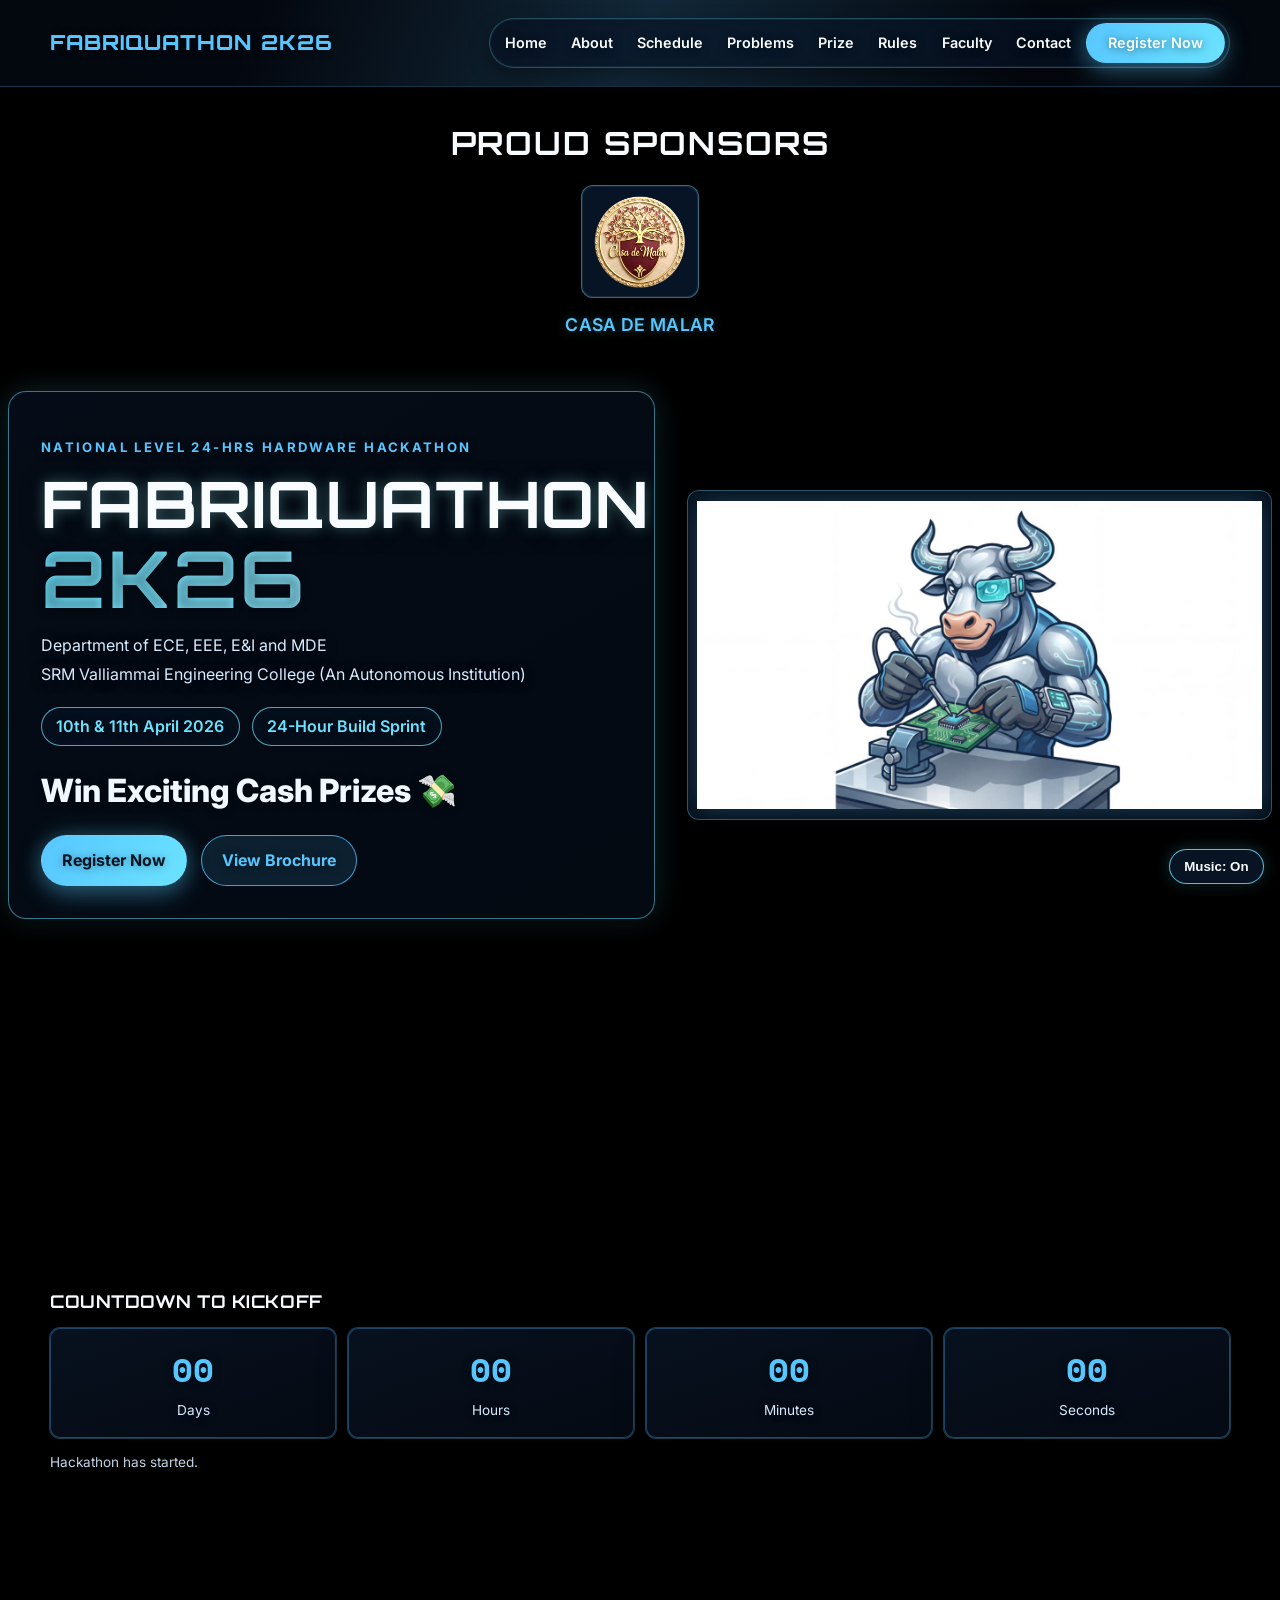
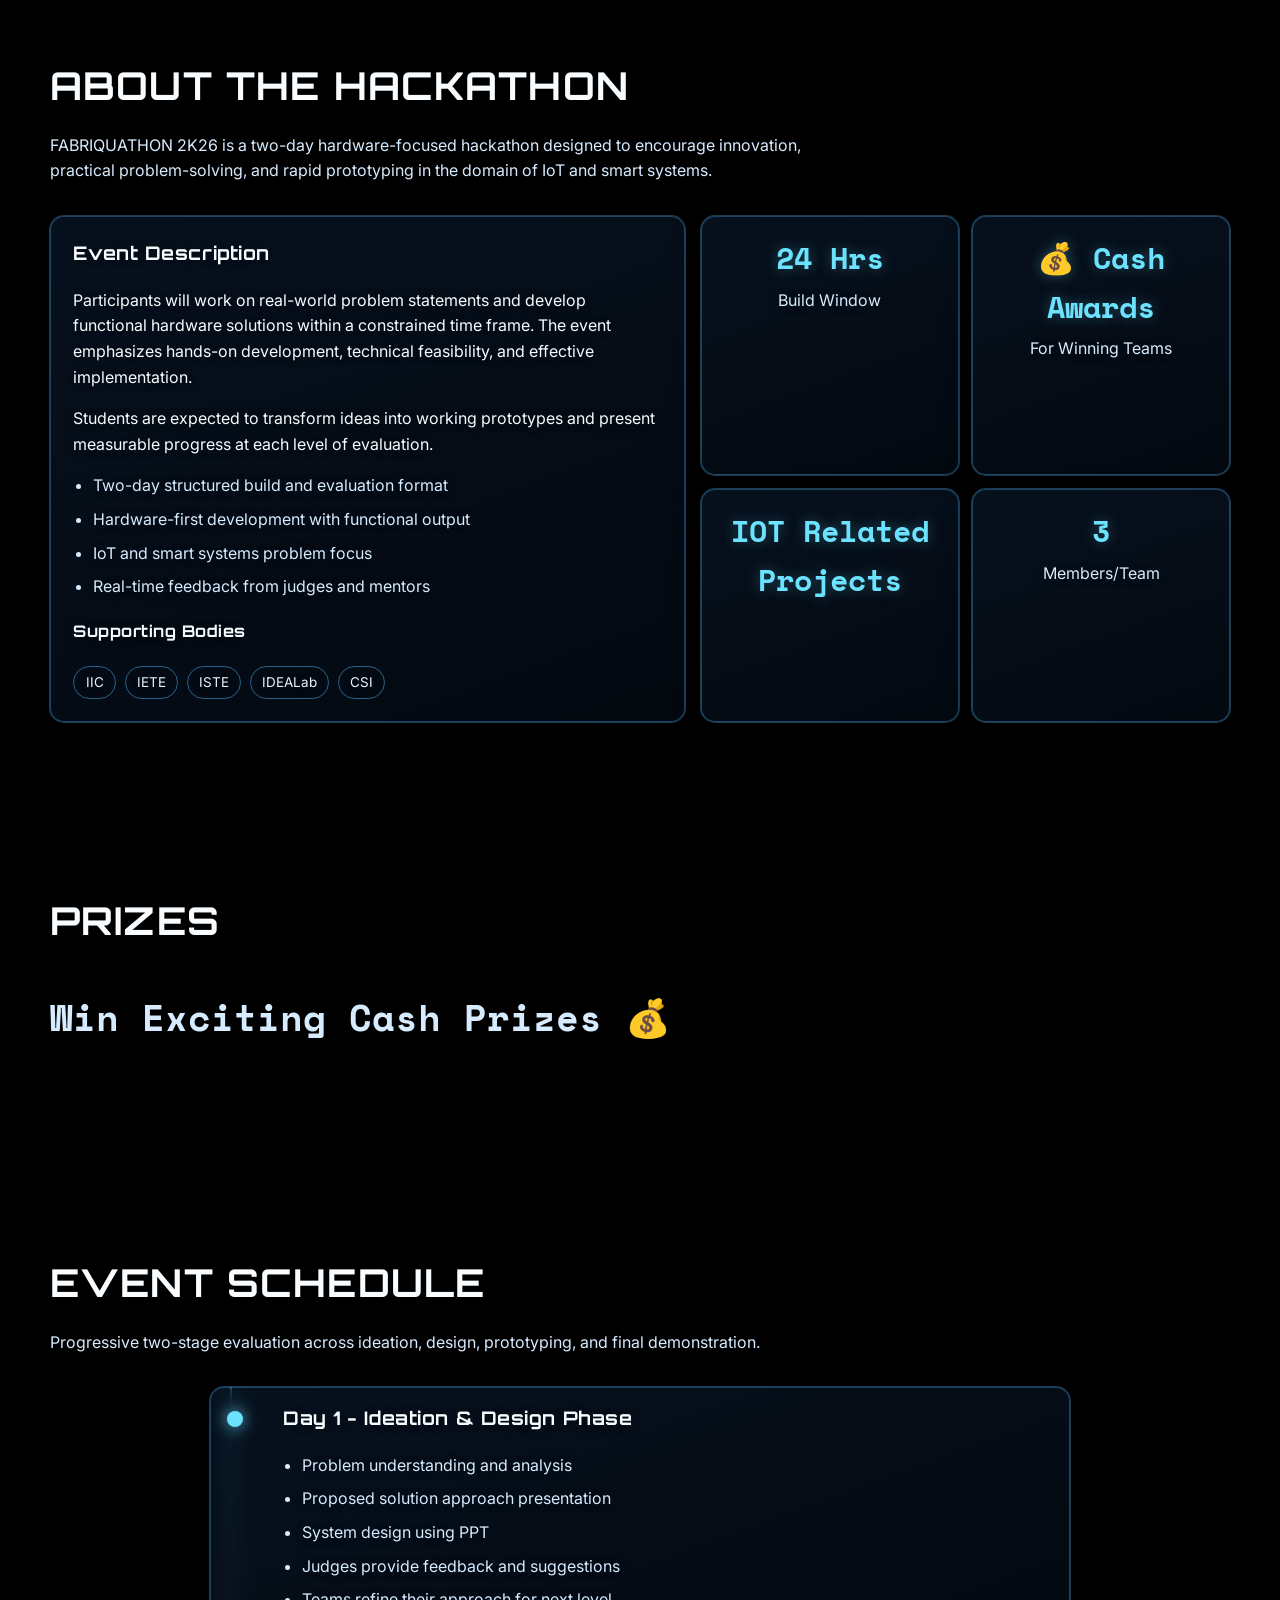
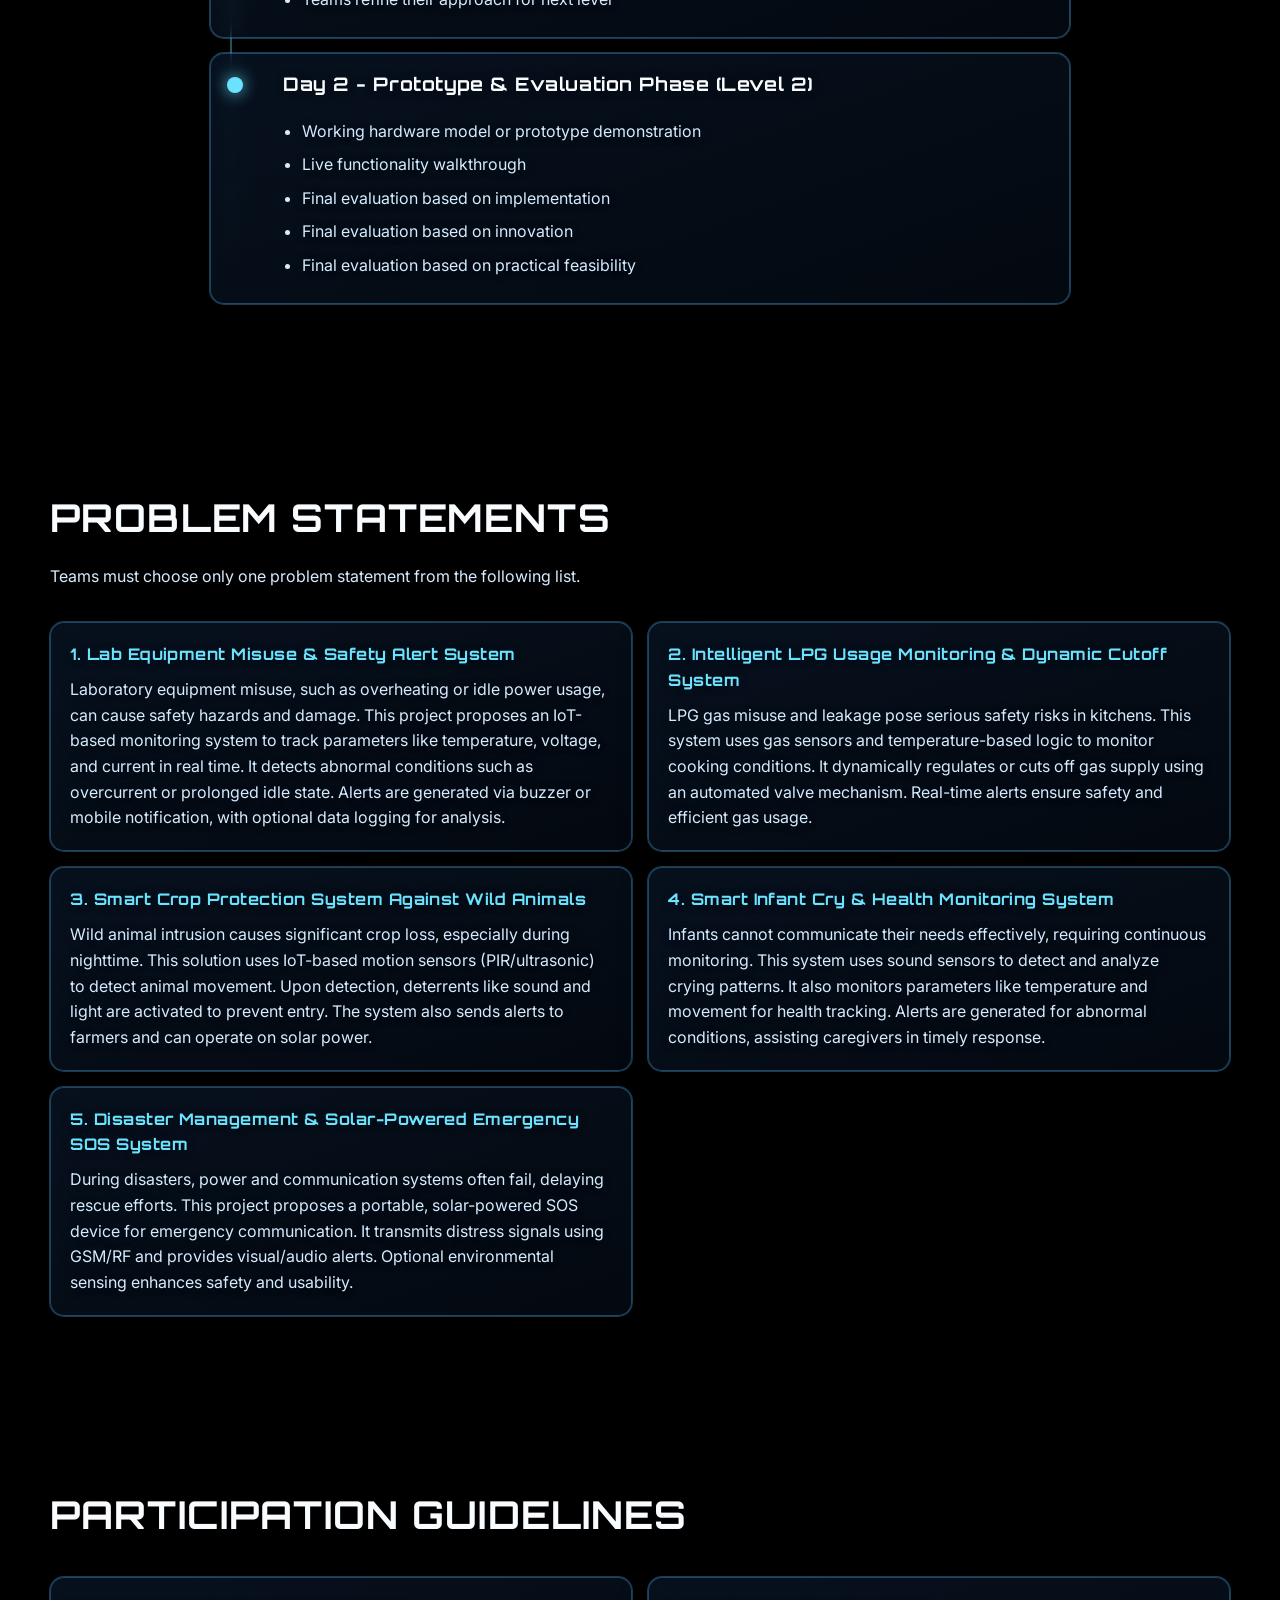
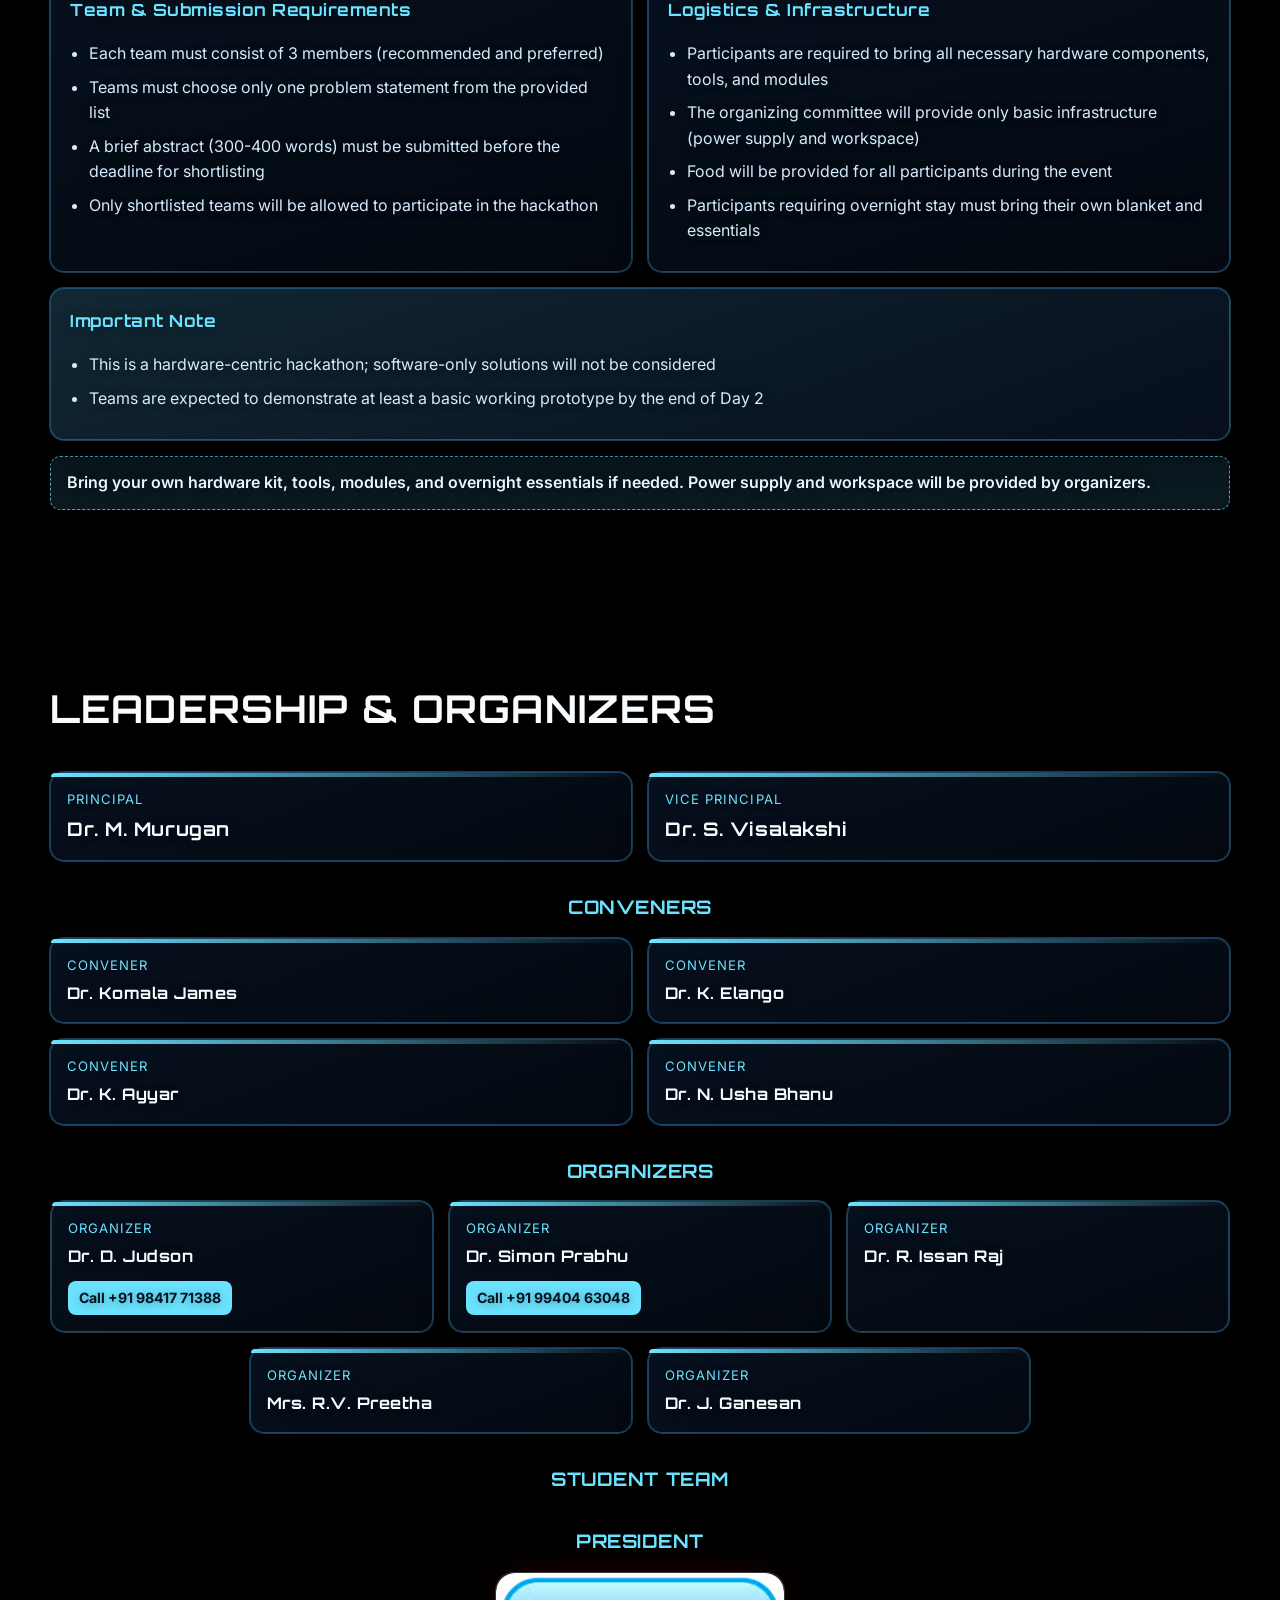
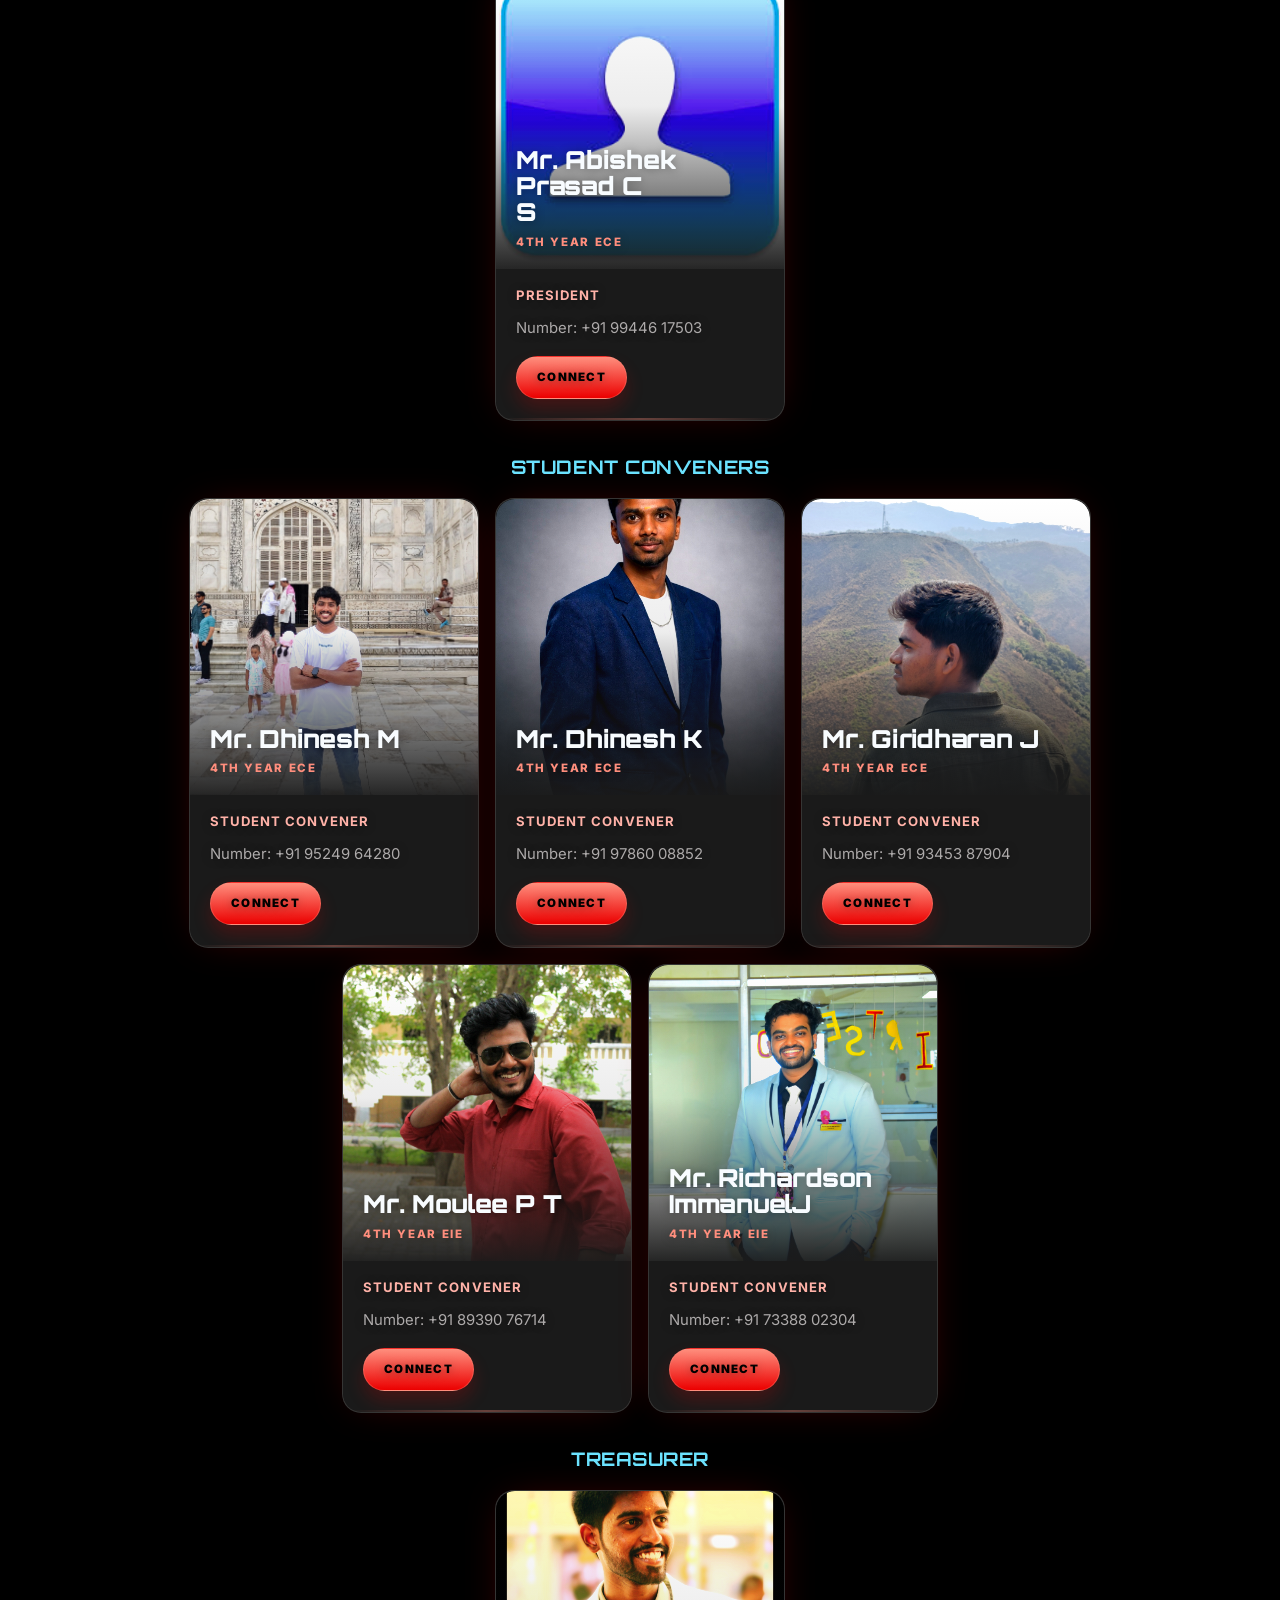
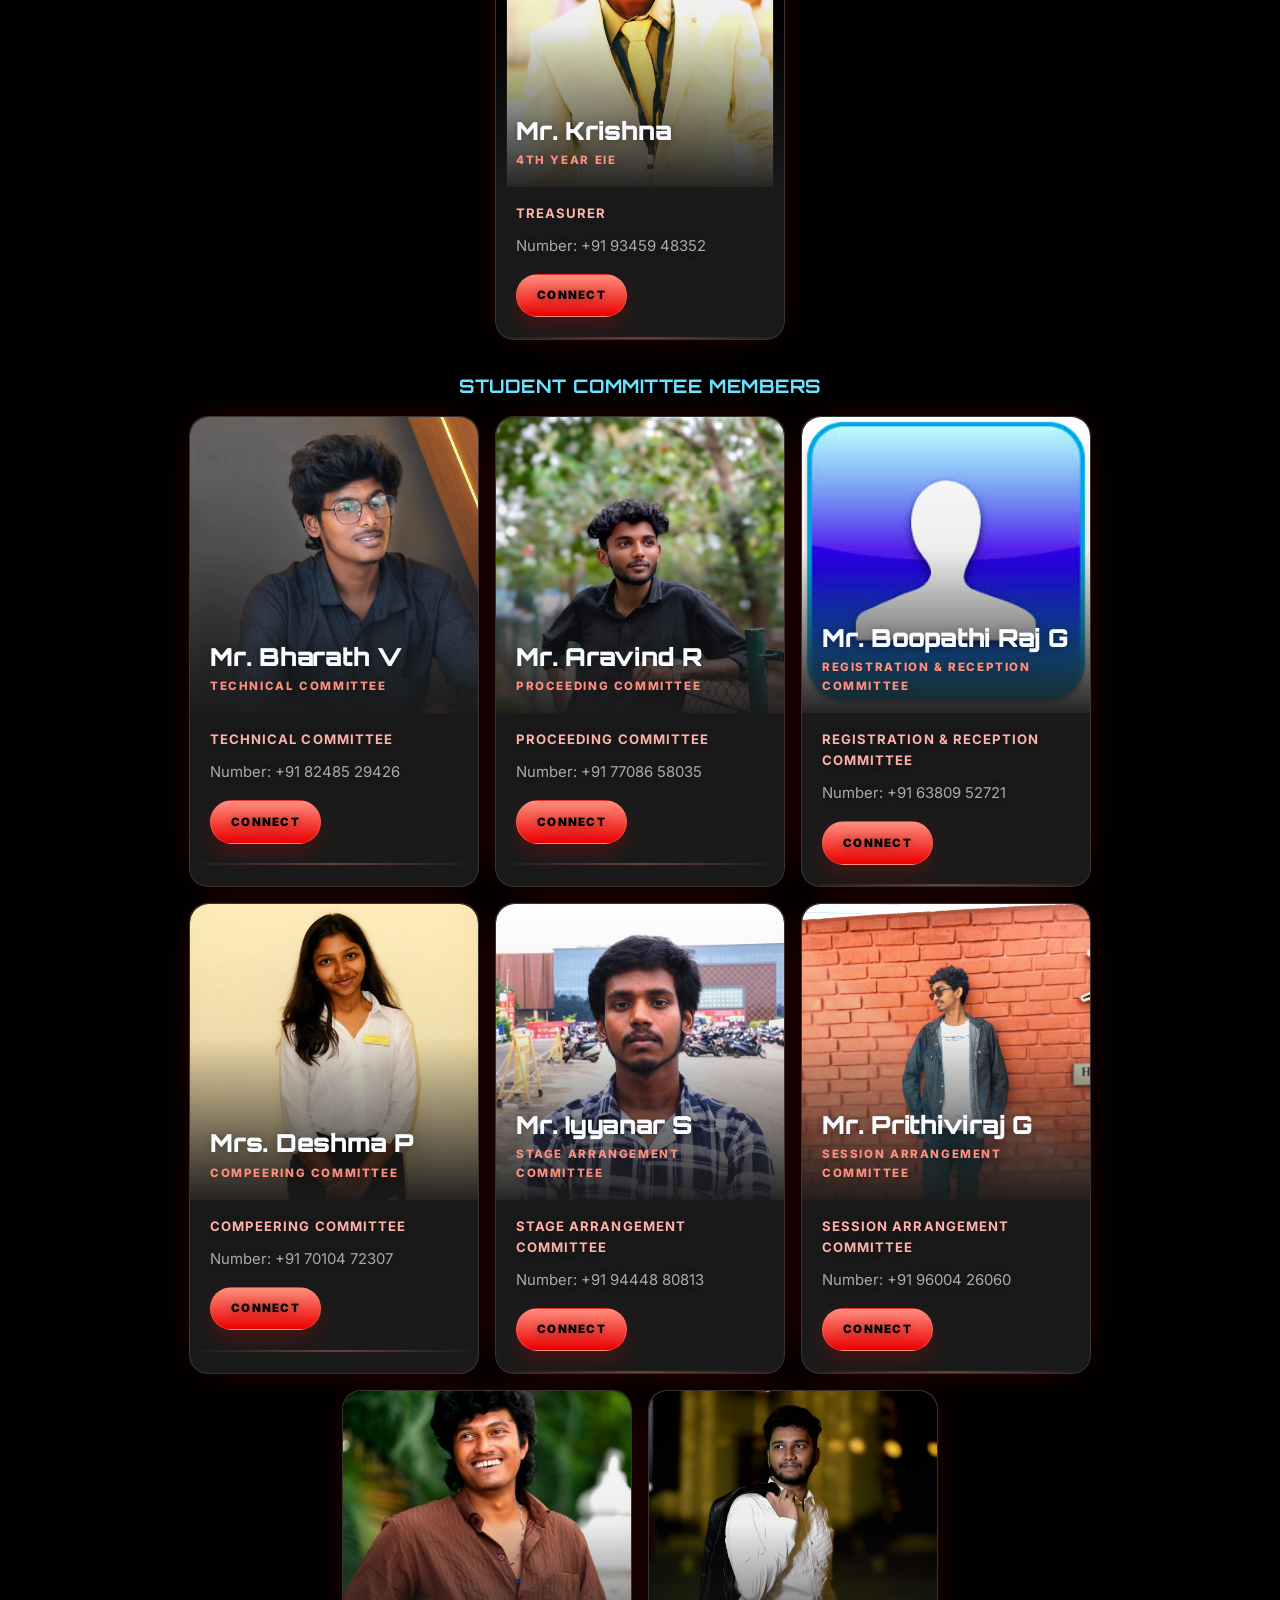
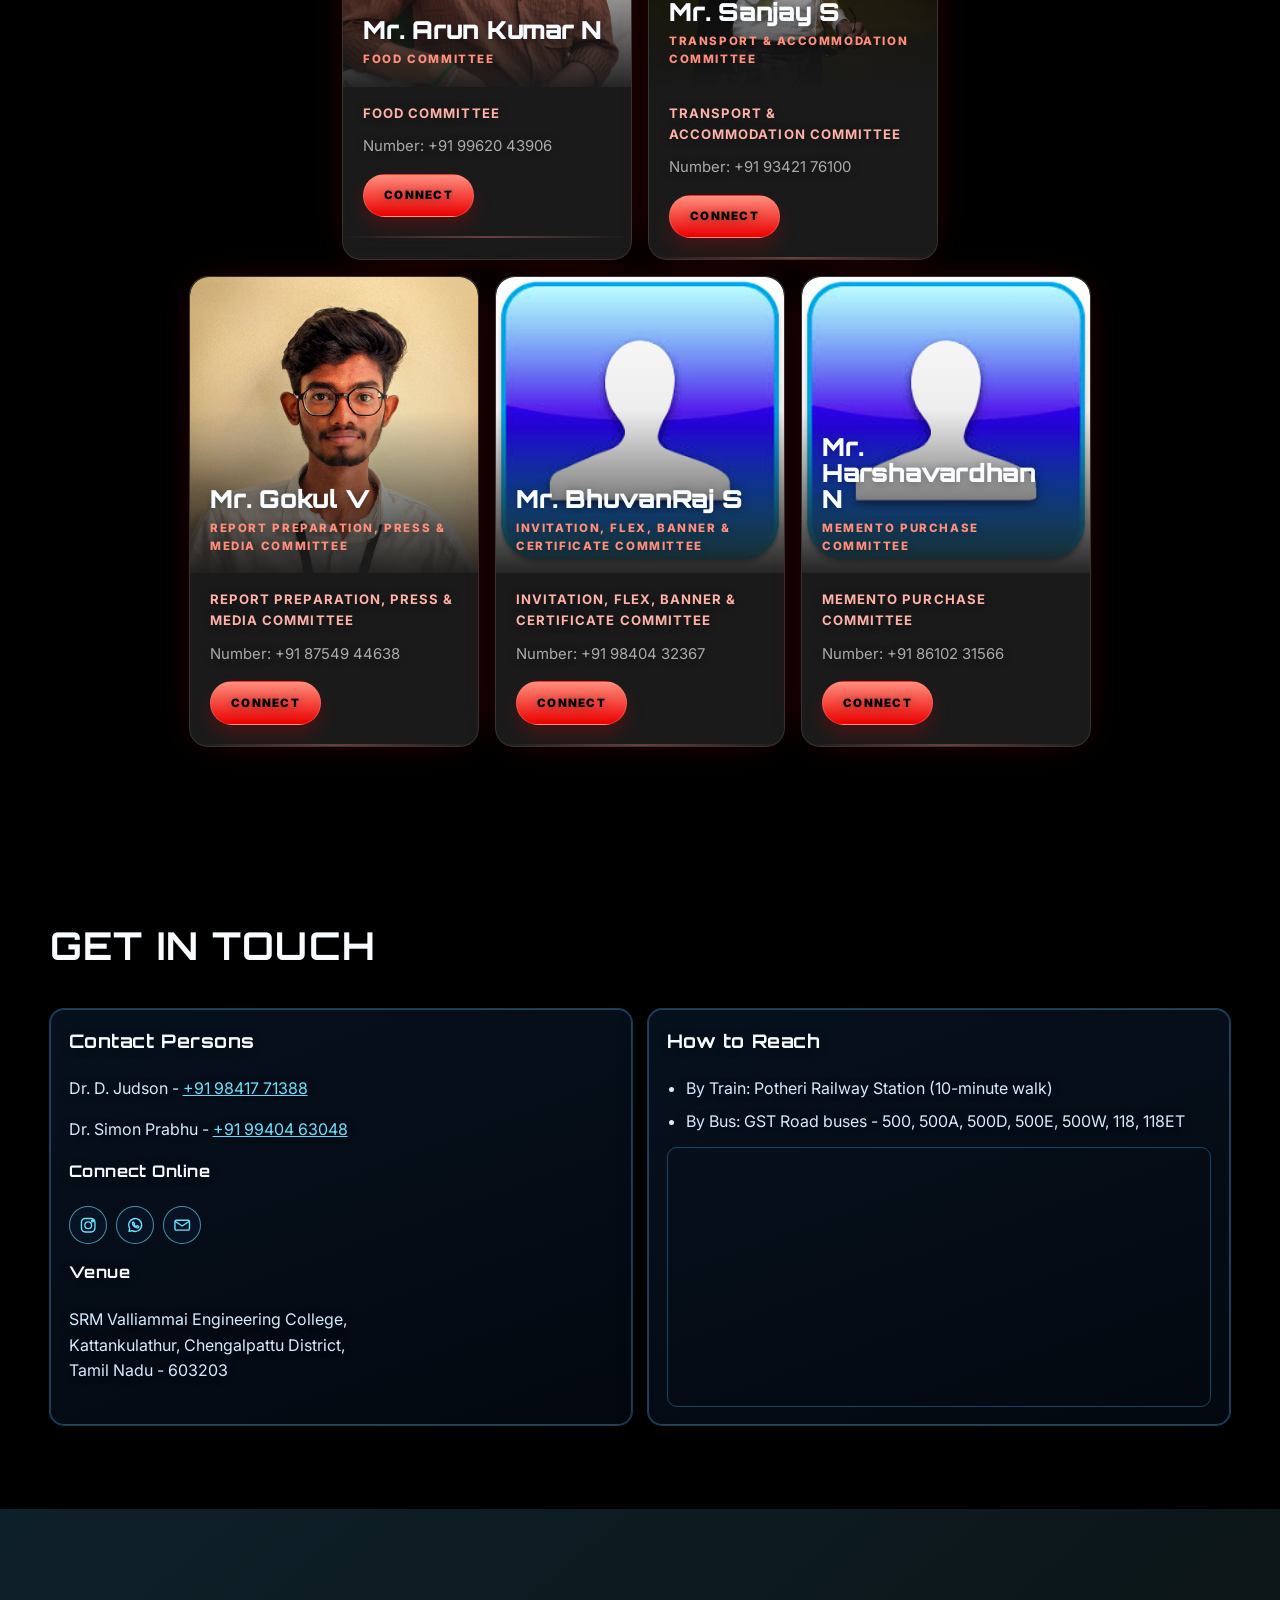
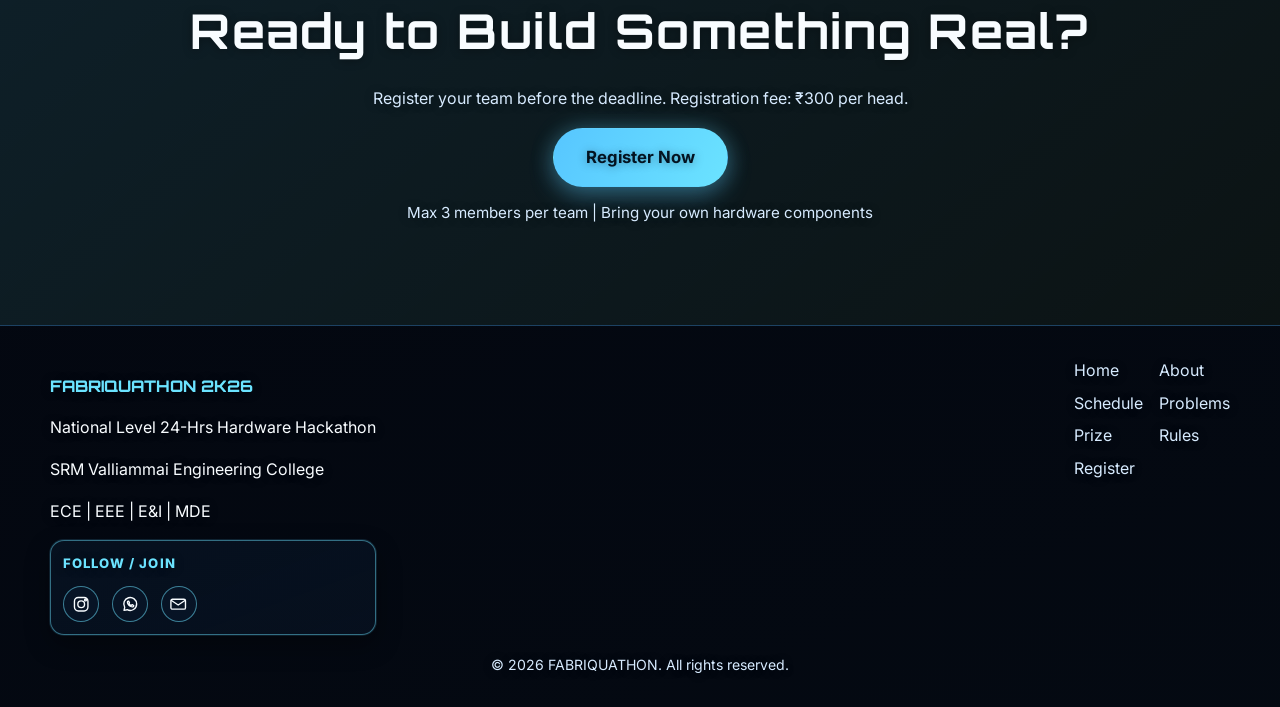
==== commit 233b112f: "Refactor code structure for improved readability and maintainability" ====
--- a/index.html
+++ b/index.html
@@ -368,7 +368,7 @@
               <h4>Mr. Boopathi Raj G</h4>
               <a href="tel:+916380952721" class="phone-link">Call +91 63809 52721</a>
             </article>
-            <article class="card faculty-card committee-card" data-image="assets/images/noimg.jpeg">
+            <article class="card faculty-card committee-card" data-image="assets/images/Deshma.jpeg">
               <p class="role">Compeering Committee</p>
               <h4>Mrs. Deshma P</h4>
               <a href="tel:++91 7010472307" class="phone-link">Call +91 70104 72307</a>
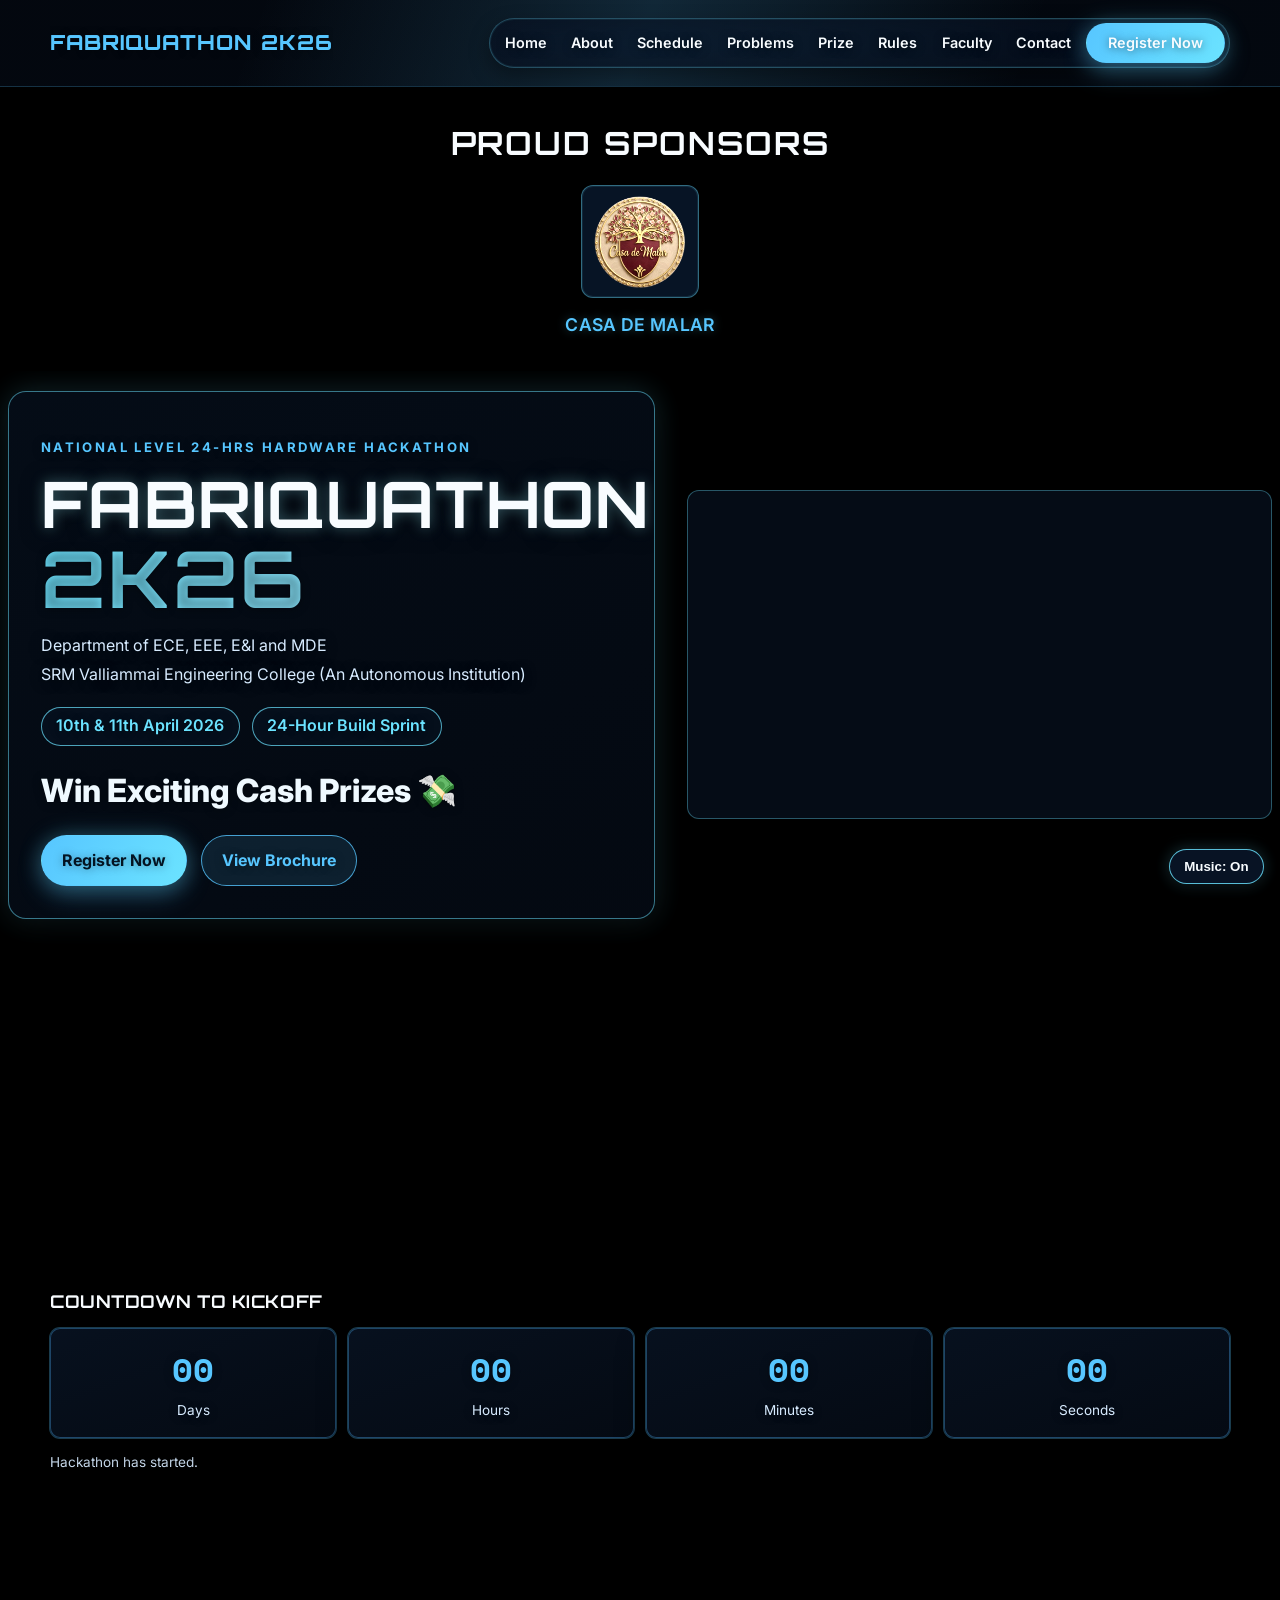
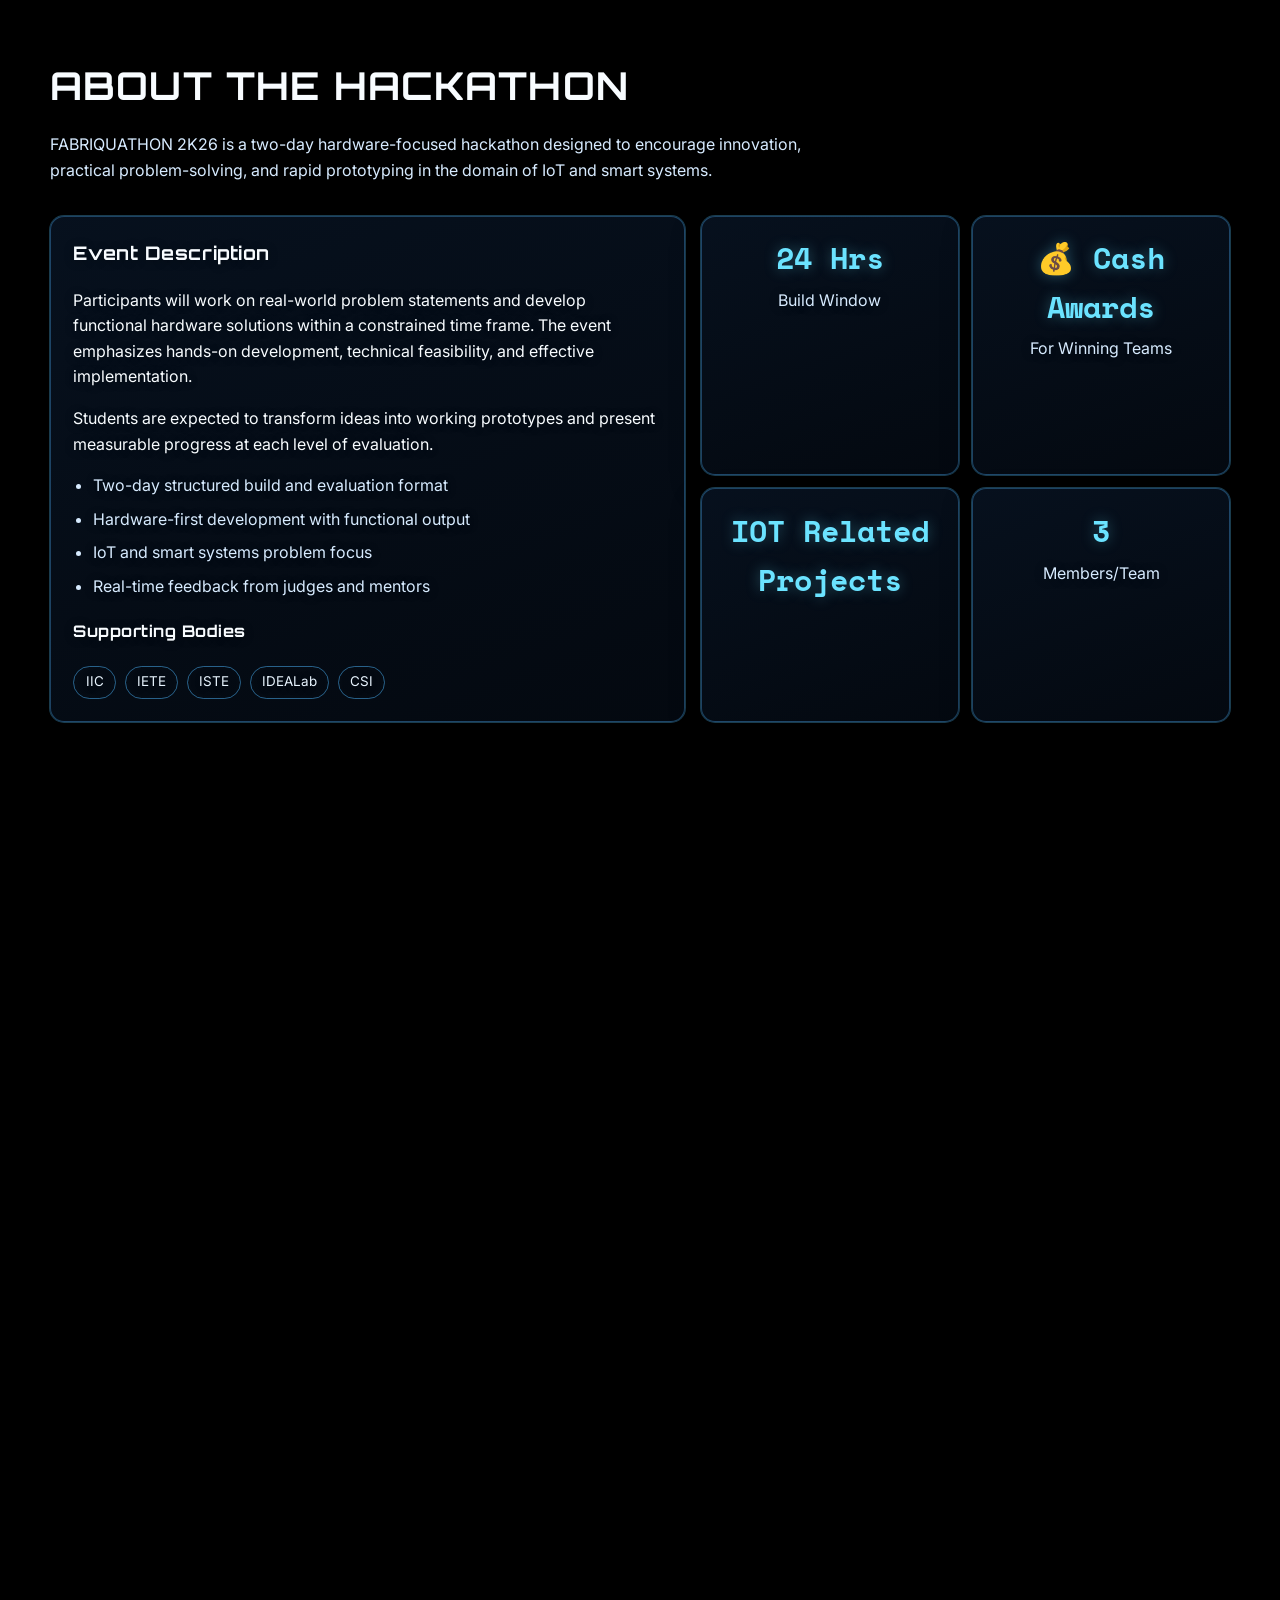
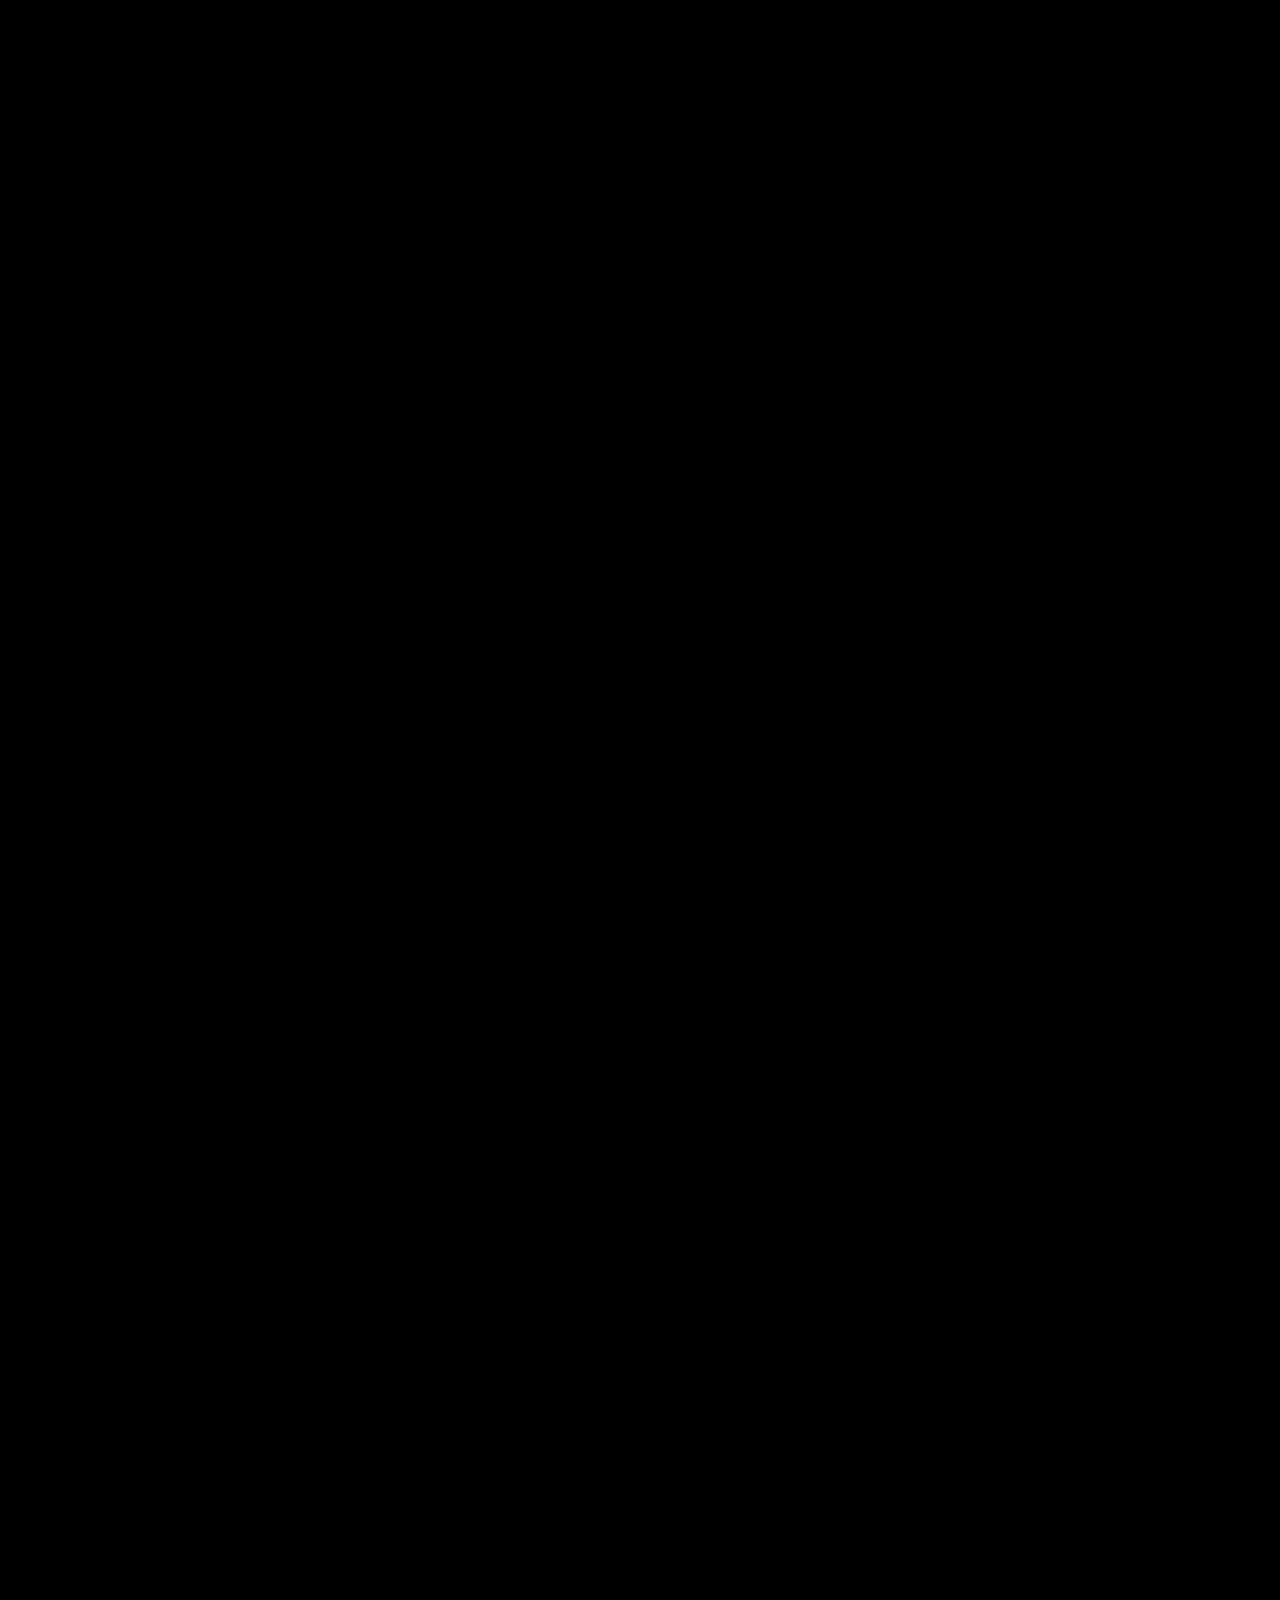
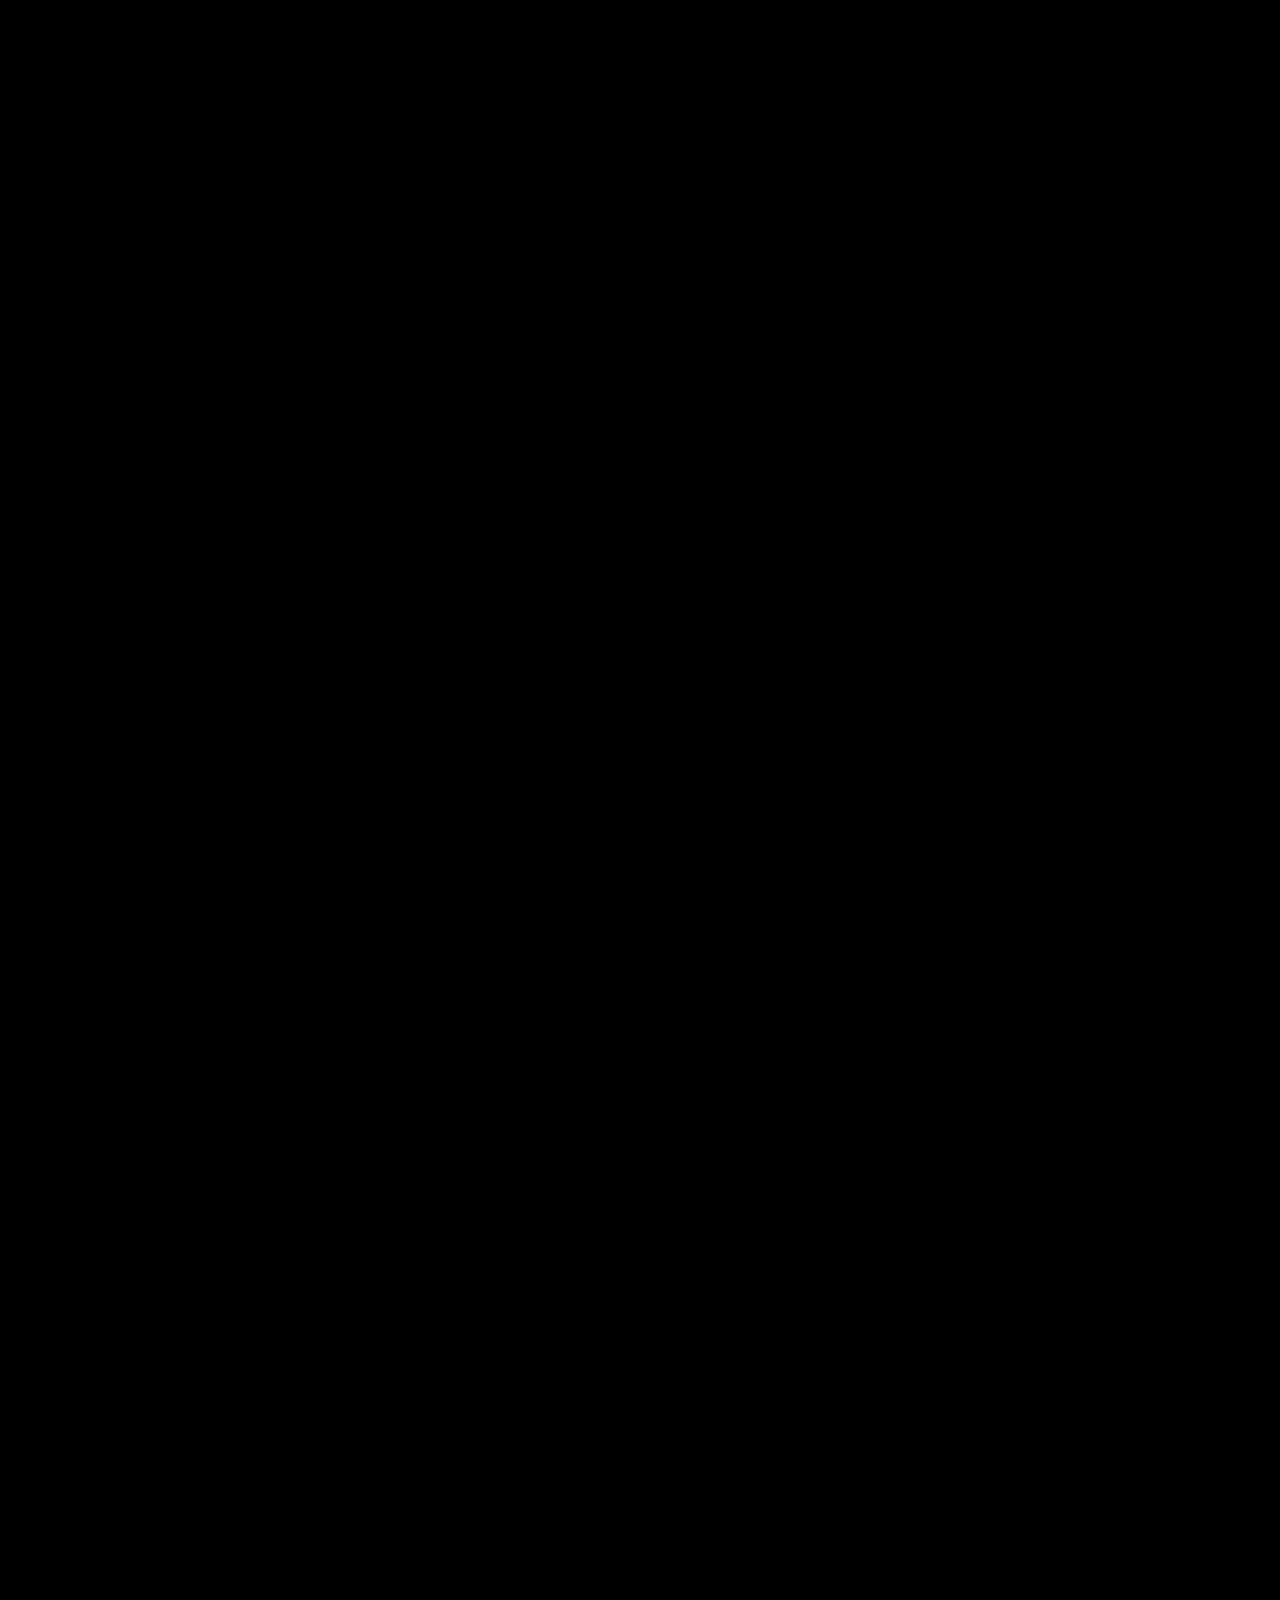
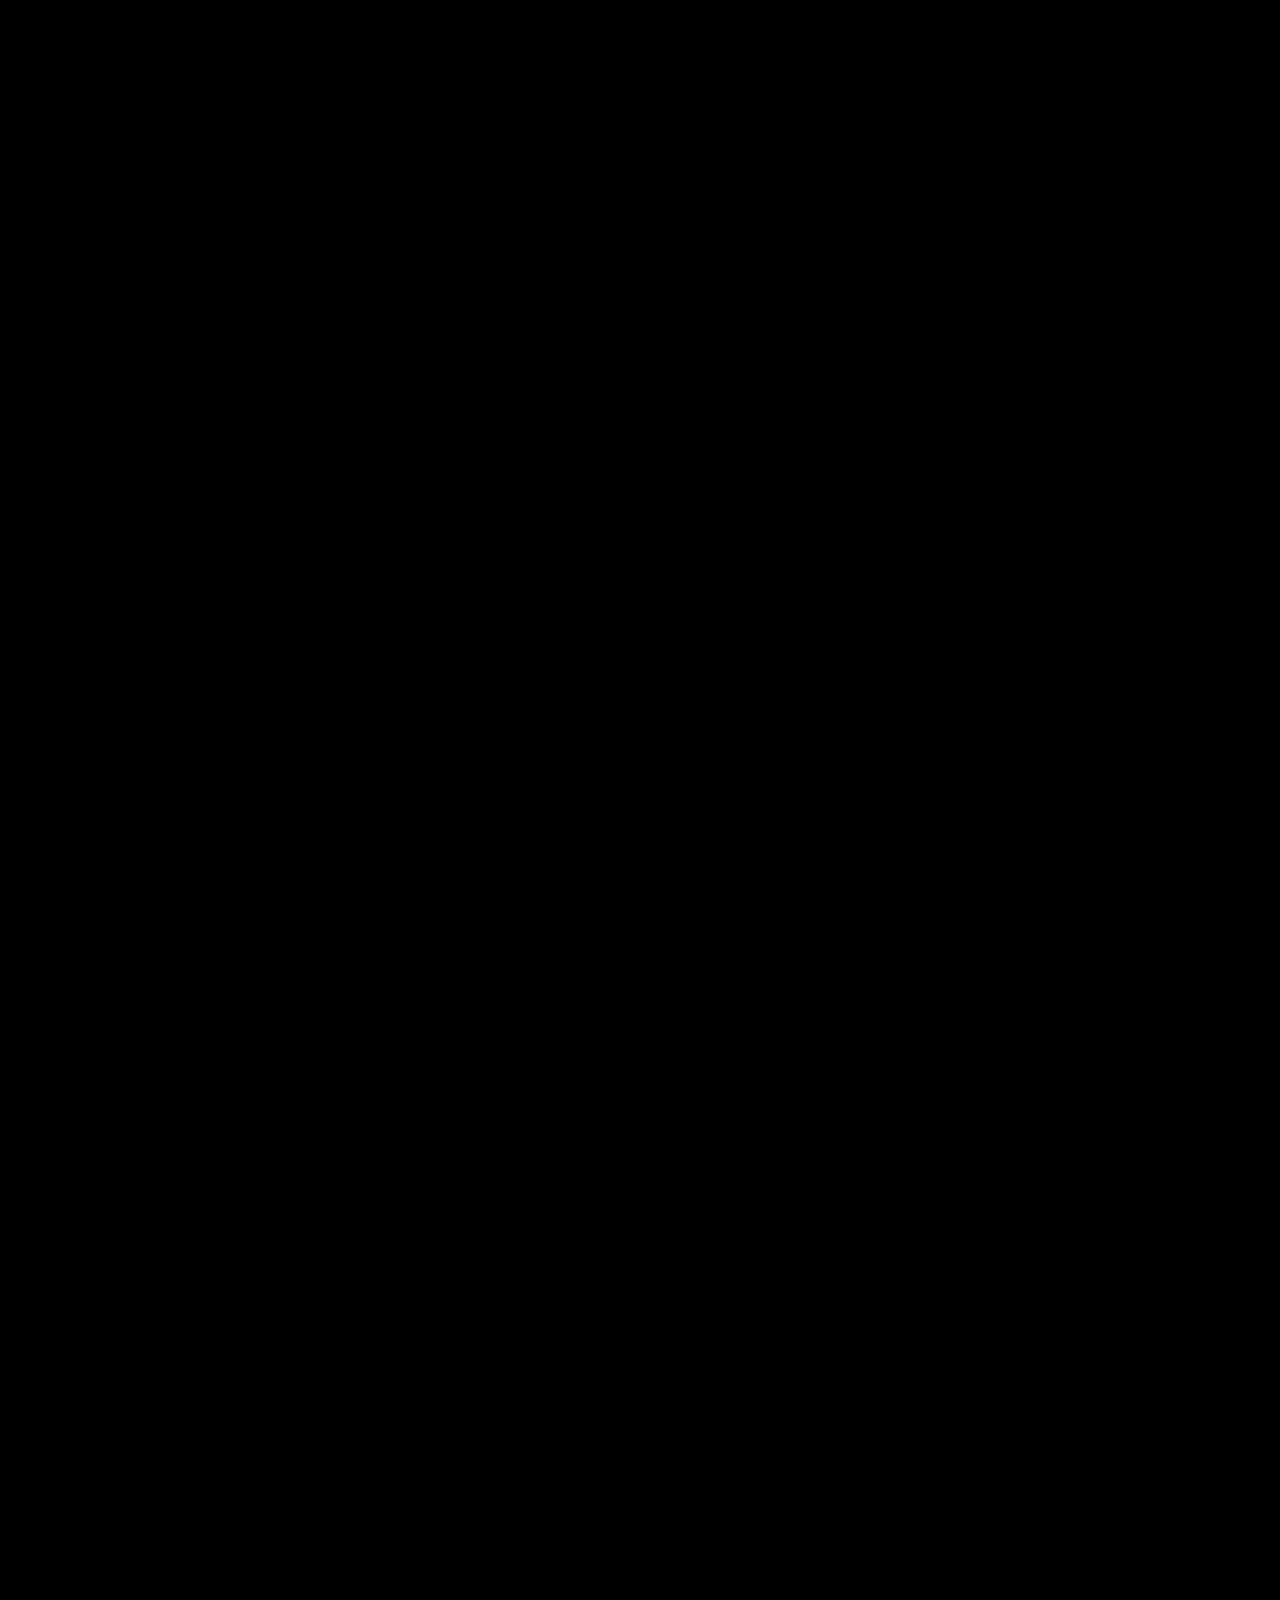
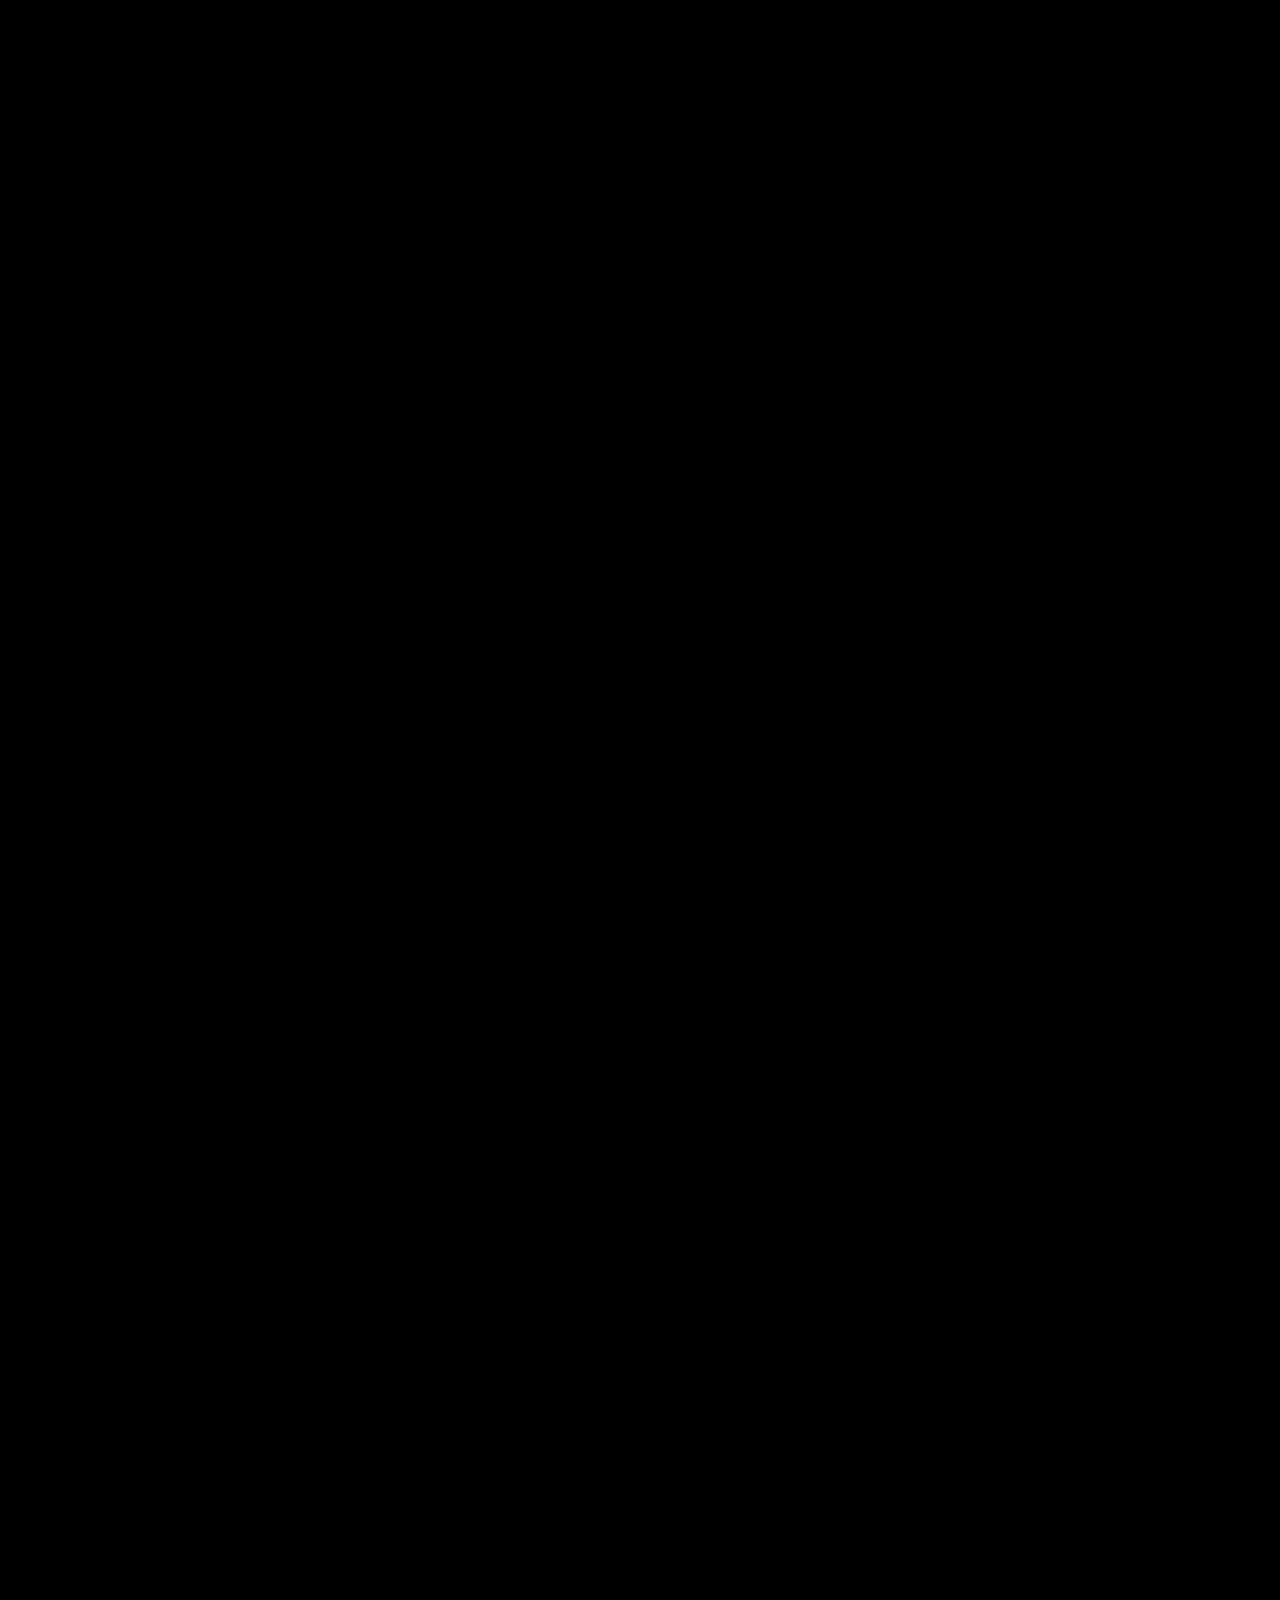
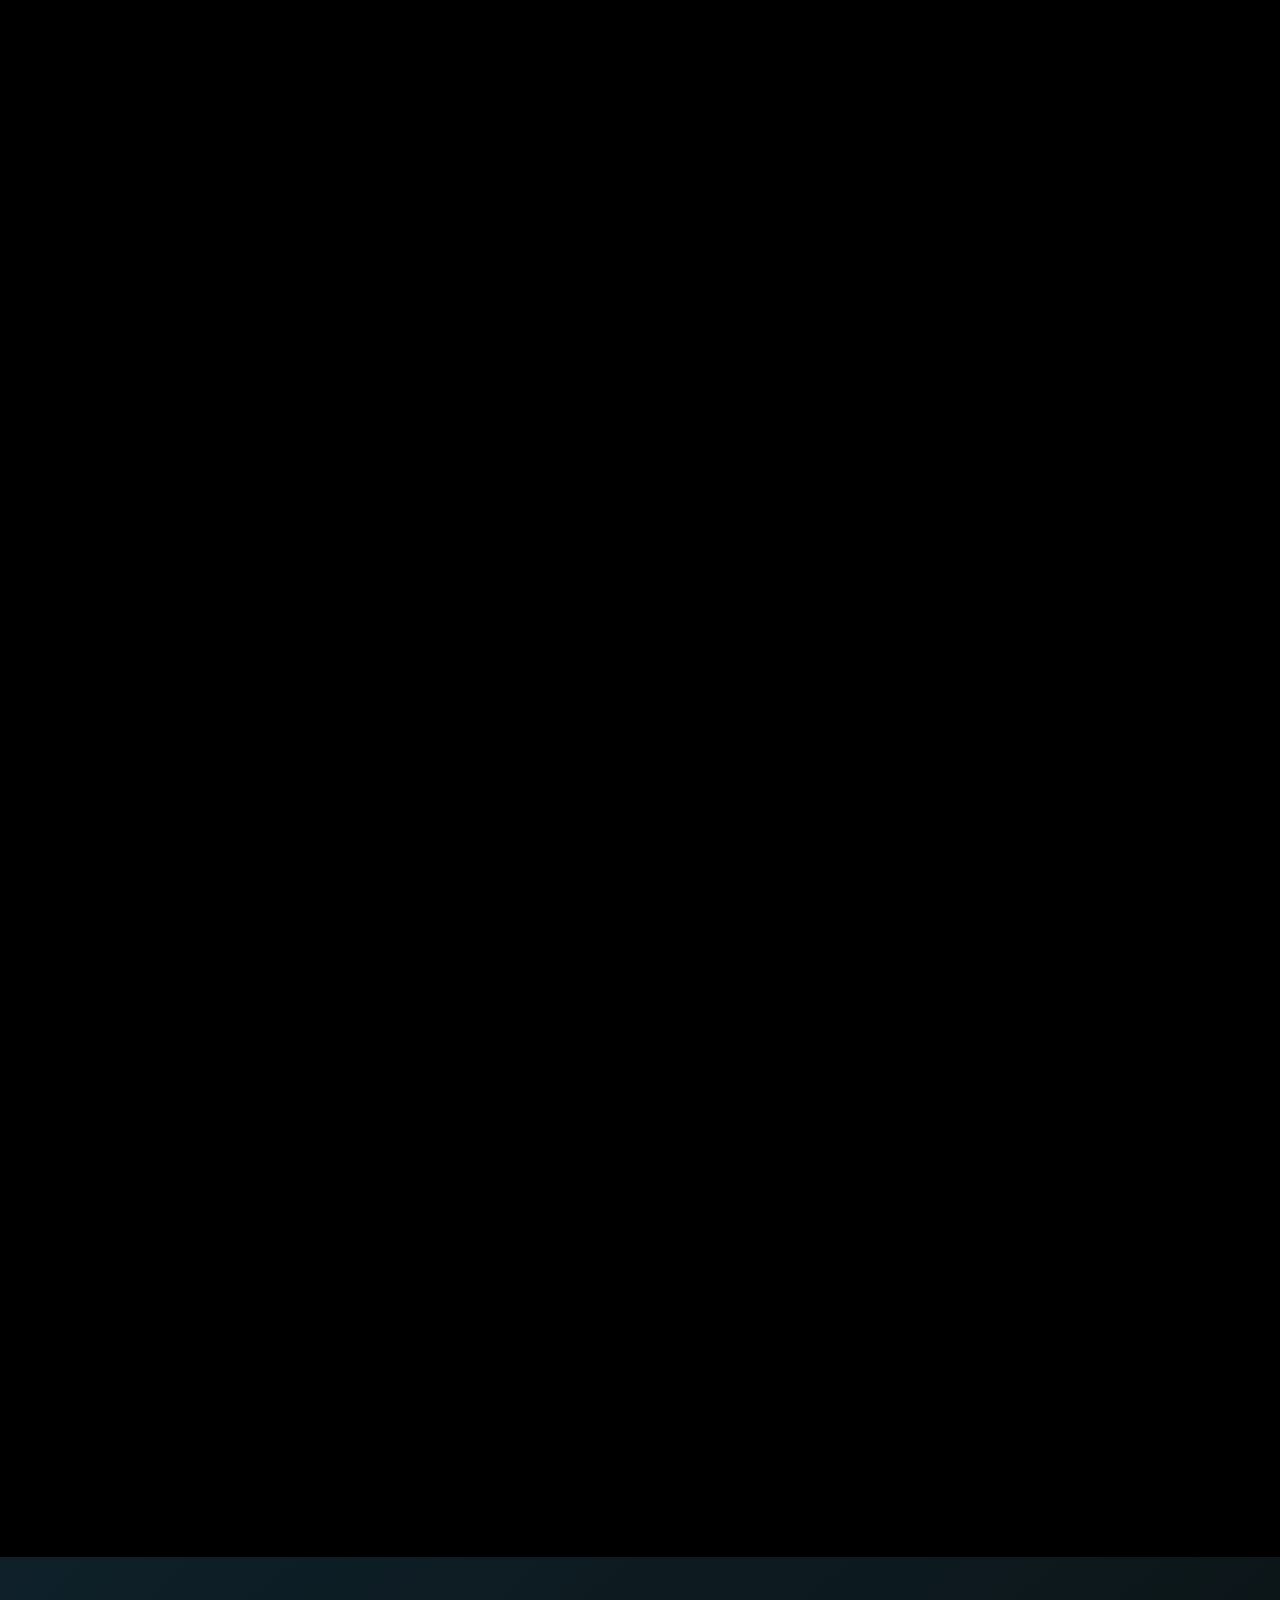
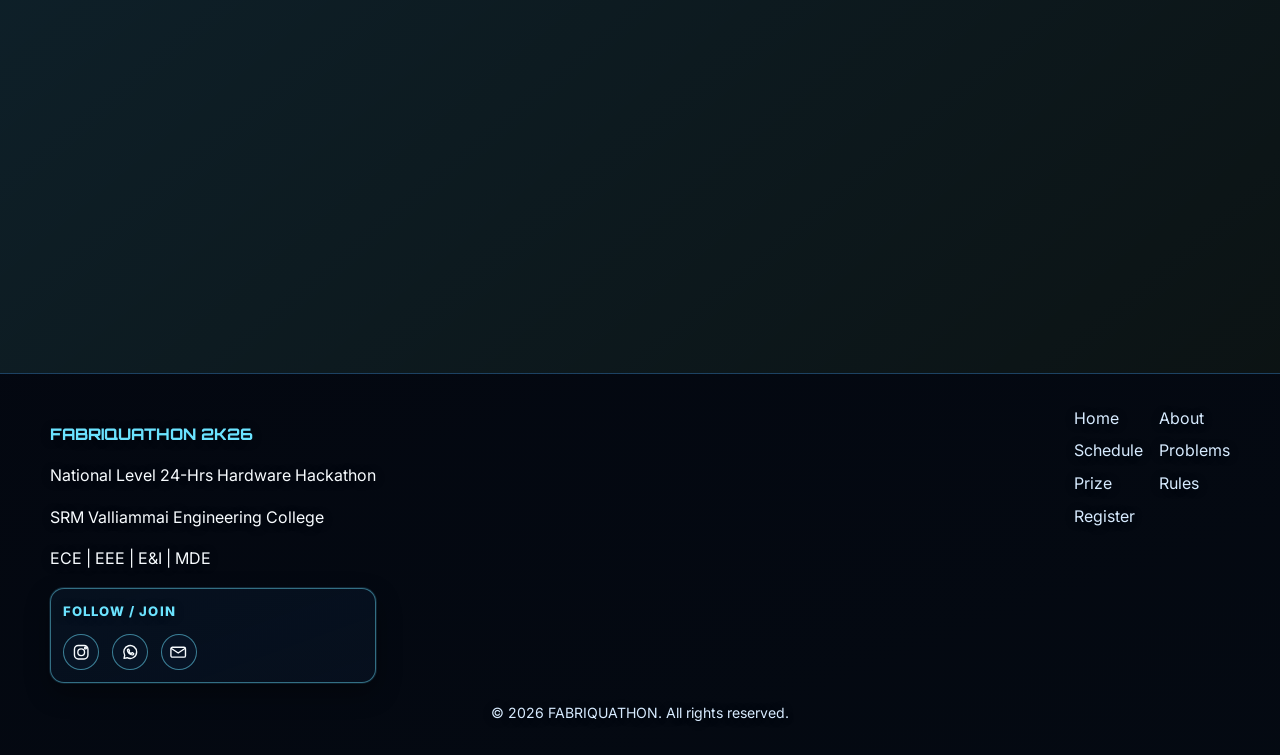
==== commit 2b10632f: "feat: enhance video and audio handling; improve map link styling" ====
--- a/index.html
+++ b/index.html
@@ -13,7 +13,7 @@
 </head>
 <body>
   <div class="bg-video" aria-hidden="true">
-    <video autoplay muted loop playsinline preload="metadata">
+    <video autoplay muted loop playsinline preload="none">
       <source src="assets/media/bull background.mp4" type="video/mp4">
     </video>
   </div>
@@ -79,7 +79,9 @@
           </div>
         </div>
         <div class="hero-logo-wrap">
-          <img class="hero-logo-video" src="assets/images/logo.jpeg" alt="Fabriquathon logo" decoding="async">
+          <video class="hero-logo-video" autoplay muted loop>
+            <source src="assets/media/bull background.mp4" type="video/mp4">
+          </video>
         </div>
       </div>
     </section>
@@ -464,6 +466,7 @@
             <div class="map-wrap">
               <iframe src="https://www.openstreetmap.org/export/embed.html?bbox=80.0287%2C12.8198%2C80.0587%2C12.8398&layer=mapnik&marker=12.8298%2C80.0437" title="SRM Valliammai Engineering College map" loading="lazy" referrerpolicy="no-referrer-when-downgrade"></iframe>
             </div>
+            <a class="map-link" href="https://www.google.com/maps?sca_esv=bd7b89a16dc7985d&amp;rlz=1C1UEAD_enIN1115IN1115&amp;output=search&amp;q=srm+valliammai&amp;source=lnms&amp;fbs=[base64]&amp;entry=mc&amp;ved=1t:200715&amp;ictx=111" target="_blank" rel="noopener noreferrer">Open in Google Maps</a>
           </article>
         </div>
       </div>
@@ -526,7 +529,7 @@
     <p class="copyright">&copy; 2026 FABRIQUATHON. All rights reserved.</p>
   </footer>
 
-  <audio id="bgm" loop preload="auto" autoplay muted playsinline aria-hidden="true">
+  <audio id="bgm" loop preload="metadata" muted playsinline aria-hidden="true">
     <source src="assets/media/music.mp3" type="audio/mpeg">
   </audio>
 
--- a/assets/css/style.css
+++ b/assets/css/style.css
@@ -136,6 +136,8 @@
 
 .section {
   padding: 5.25rem 0;
+  content-visibility: auto;
+  contain-intrinsic-size: 1px 900px;
 }
 
 main .section {
@@ -1186,6 +1188,28 @@
   width: 100%;
   height: 250px;
   border: 0;
+}
+
+.map-link {
+  display: inline-flex;
+  align-items: center;
+  gap: 0.4rem;
+  margin-top: 0.65rem;
+  text-decoration: none;
+  border: 1px solid rgba(107, 227, 255, 0.62);
+  border-radius: 999px;
+  padding: 0.42rem 0.8rem;
+  background: rgba(10, 24, 44, 0.62);
+  color: var(--accent);
+  font-size: 0.86rem;
+  font-weight: 700;
+  transition: transform 0.2s ease, box-shadow 0.2s ease, border-color 0.2s ease;
+}
+
+.map-link:hover {
+  transform: translateY(-1px);
+  border-color: rgba(148, 243, 255, 0.8);
+  box-shadow: 0 0 0 1px rgba(148, 243, 255, 0.28), 0 10px 20px rgba(0, 0, 0, 0.35);
 }
 
 .cta-section {
@@ -1620,6 +1644,47 @@
     padding: 4.3rem 0;
   }
 
+  .navbar,
+  .nav-menu,
+  .hero-panel,
+  .hero-logo-wrap,
+  .time-box,
+  .card,
+  .prize-card,
+  .music-toggle,
+  .music-gate {
+    backdrop-filter: none !important;
+  }
+
+  .card,
+  .prize-card,
+  .hero-panel,
+  .time-box,
+  .footer-connect-box,
+  .music-toggle,
+  .music-gate-card {
+    box-shadow: 0 8px 16px rgba(0, 0, 0, 0.32);
+  }
+
+  .card:hover,
+  .prize-card:hover,
+  .rules-card:hover,
+  .faculty-card:hover,
+  .contact-card:hover,
+  .stat-card:hover,
+  .student-connect-btn:hover,
+  .social-chip:hover,
+  .sponsor-item:hover,
+  .sponsor-logo:hover {
+    transform: none;
+    filter: none;
+  }
+
+  .hero-logo-wrap,
+  .time-box {
+    animation: none;
+  }
+
   .container {
     width: min(1180px, calc(100% - 1.4rem));
   }
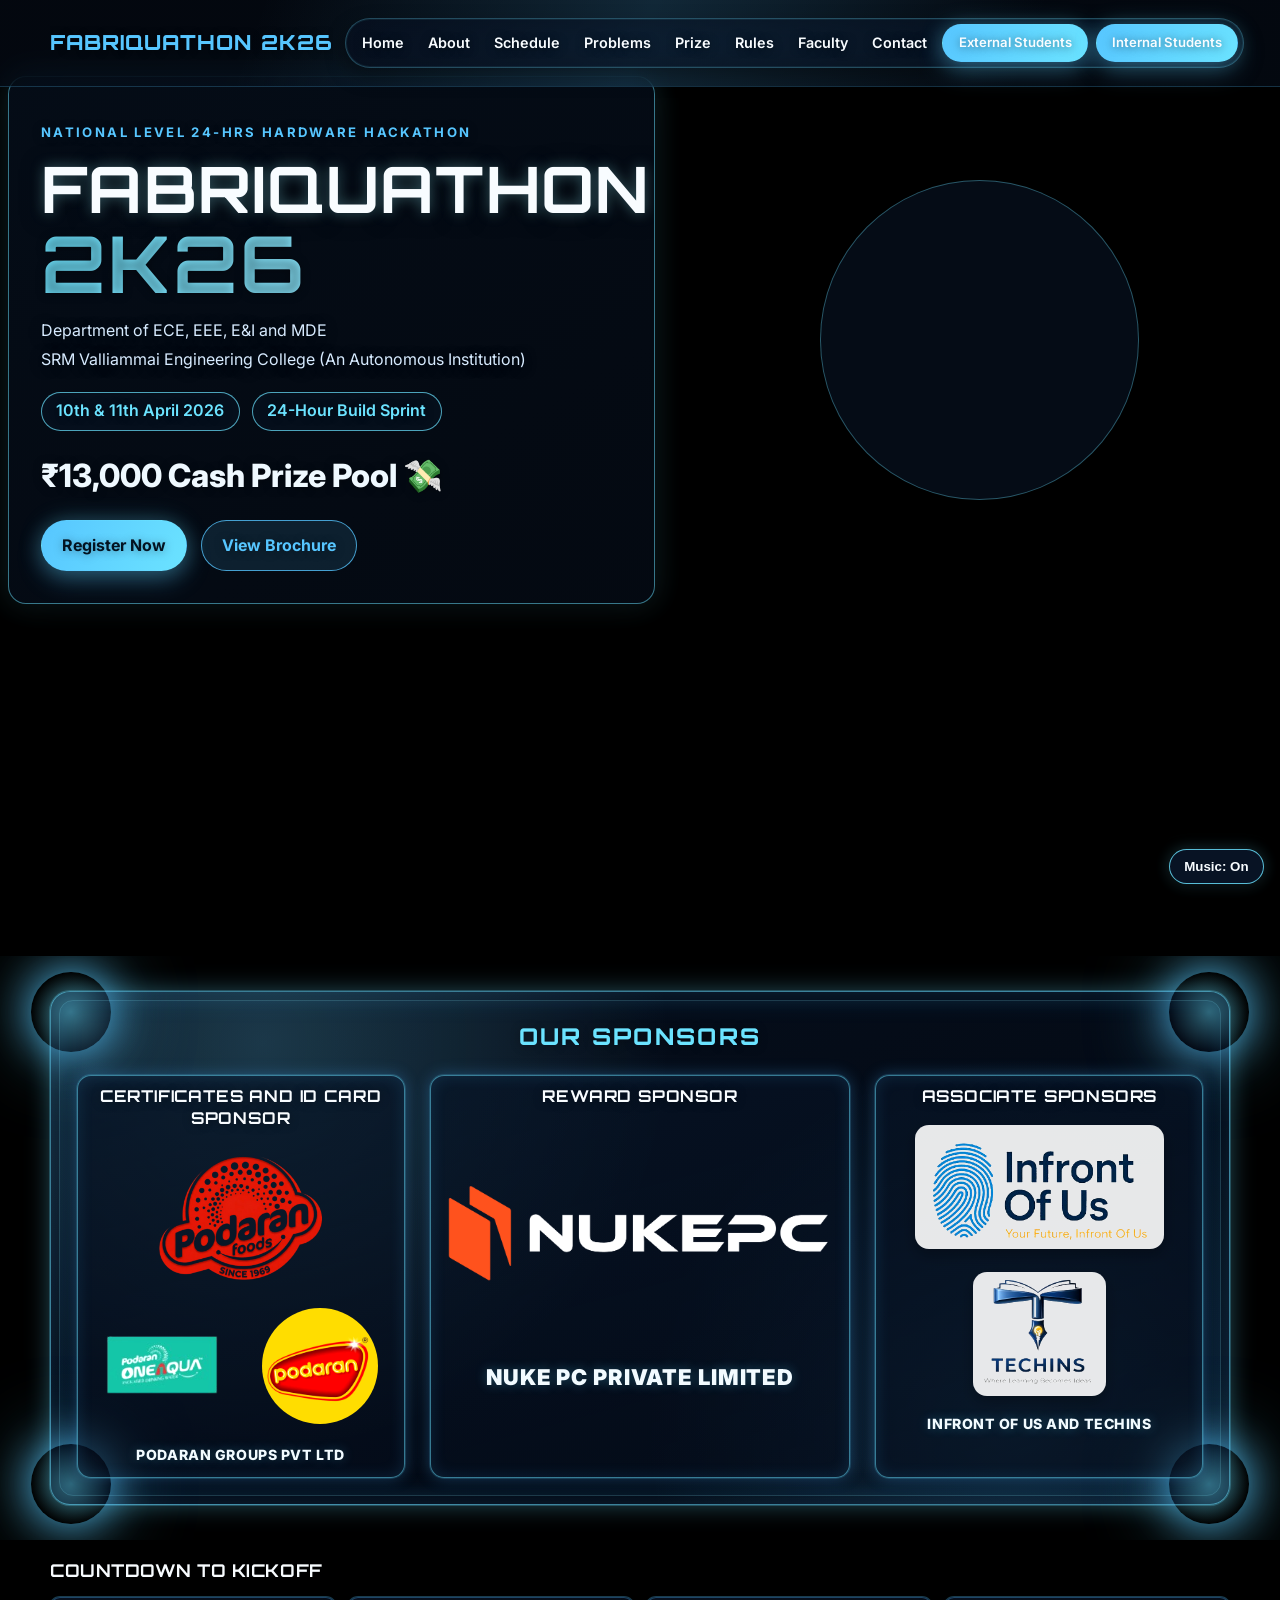
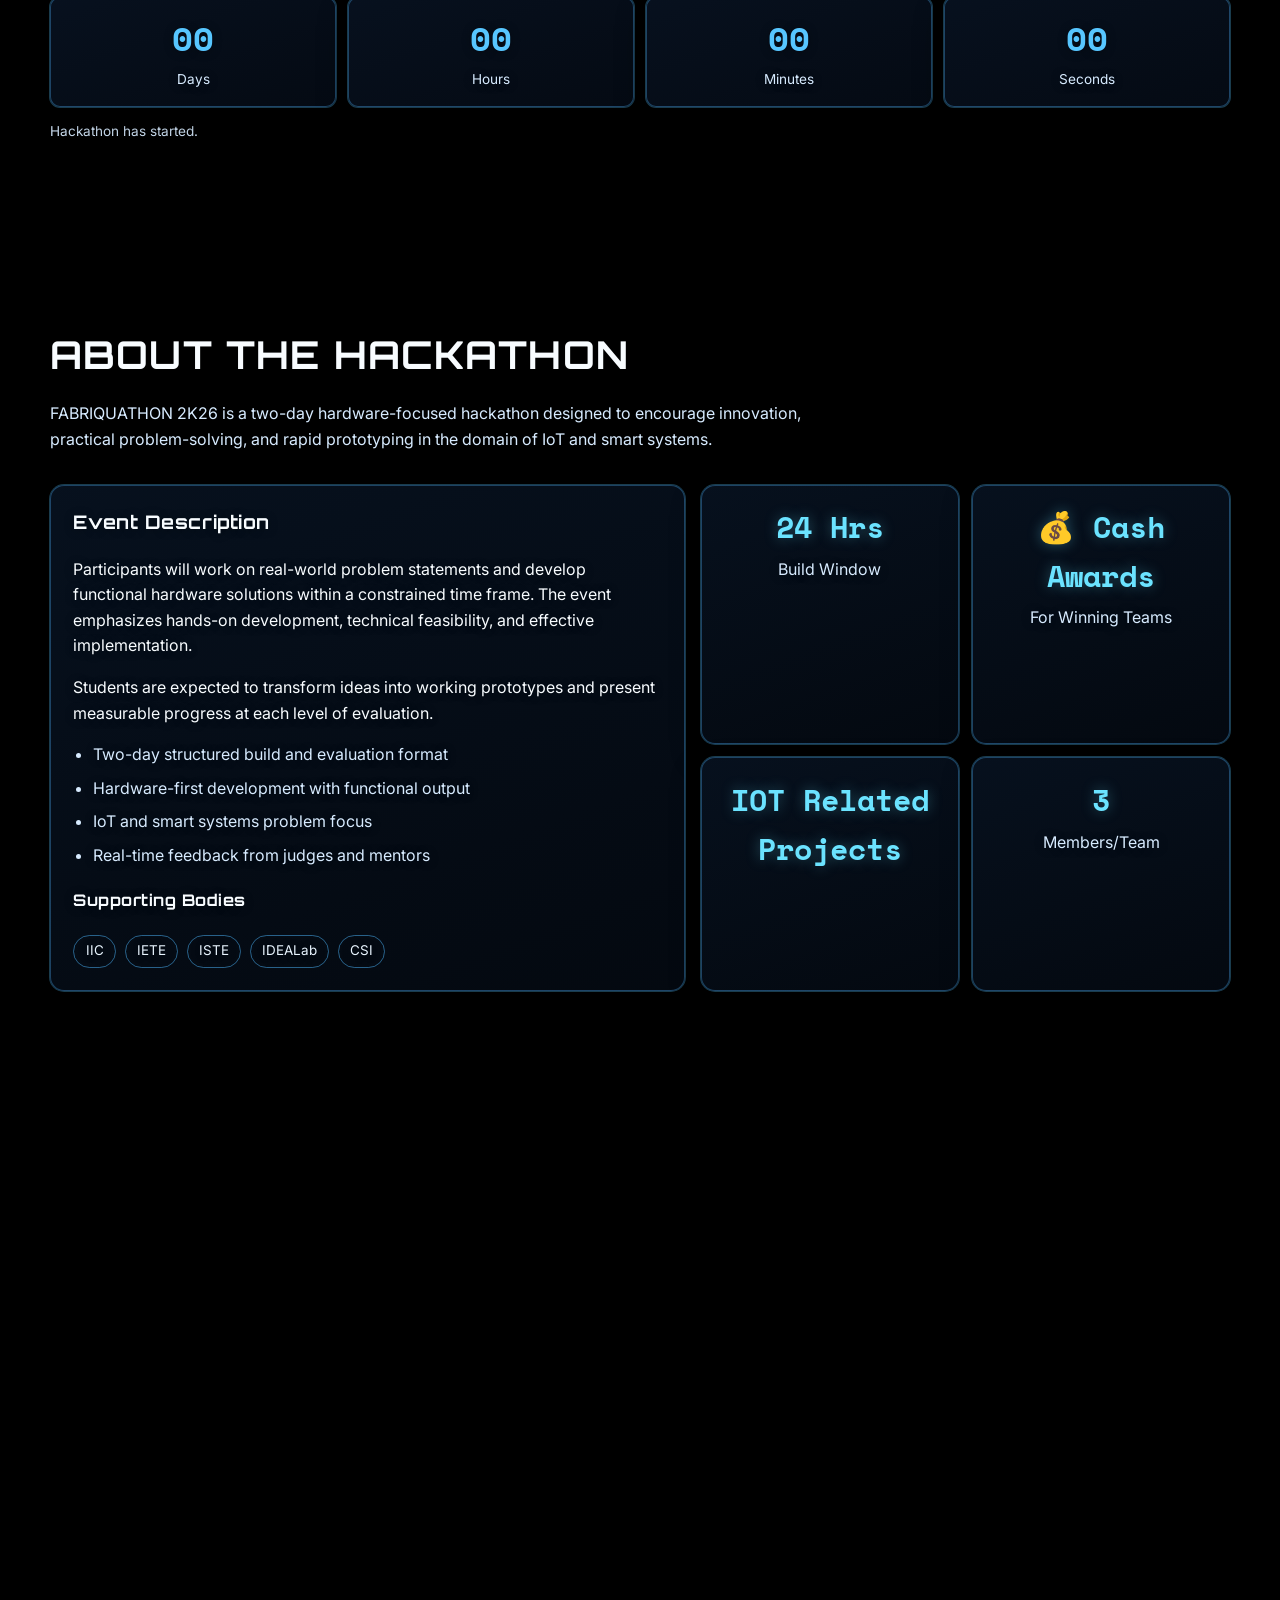
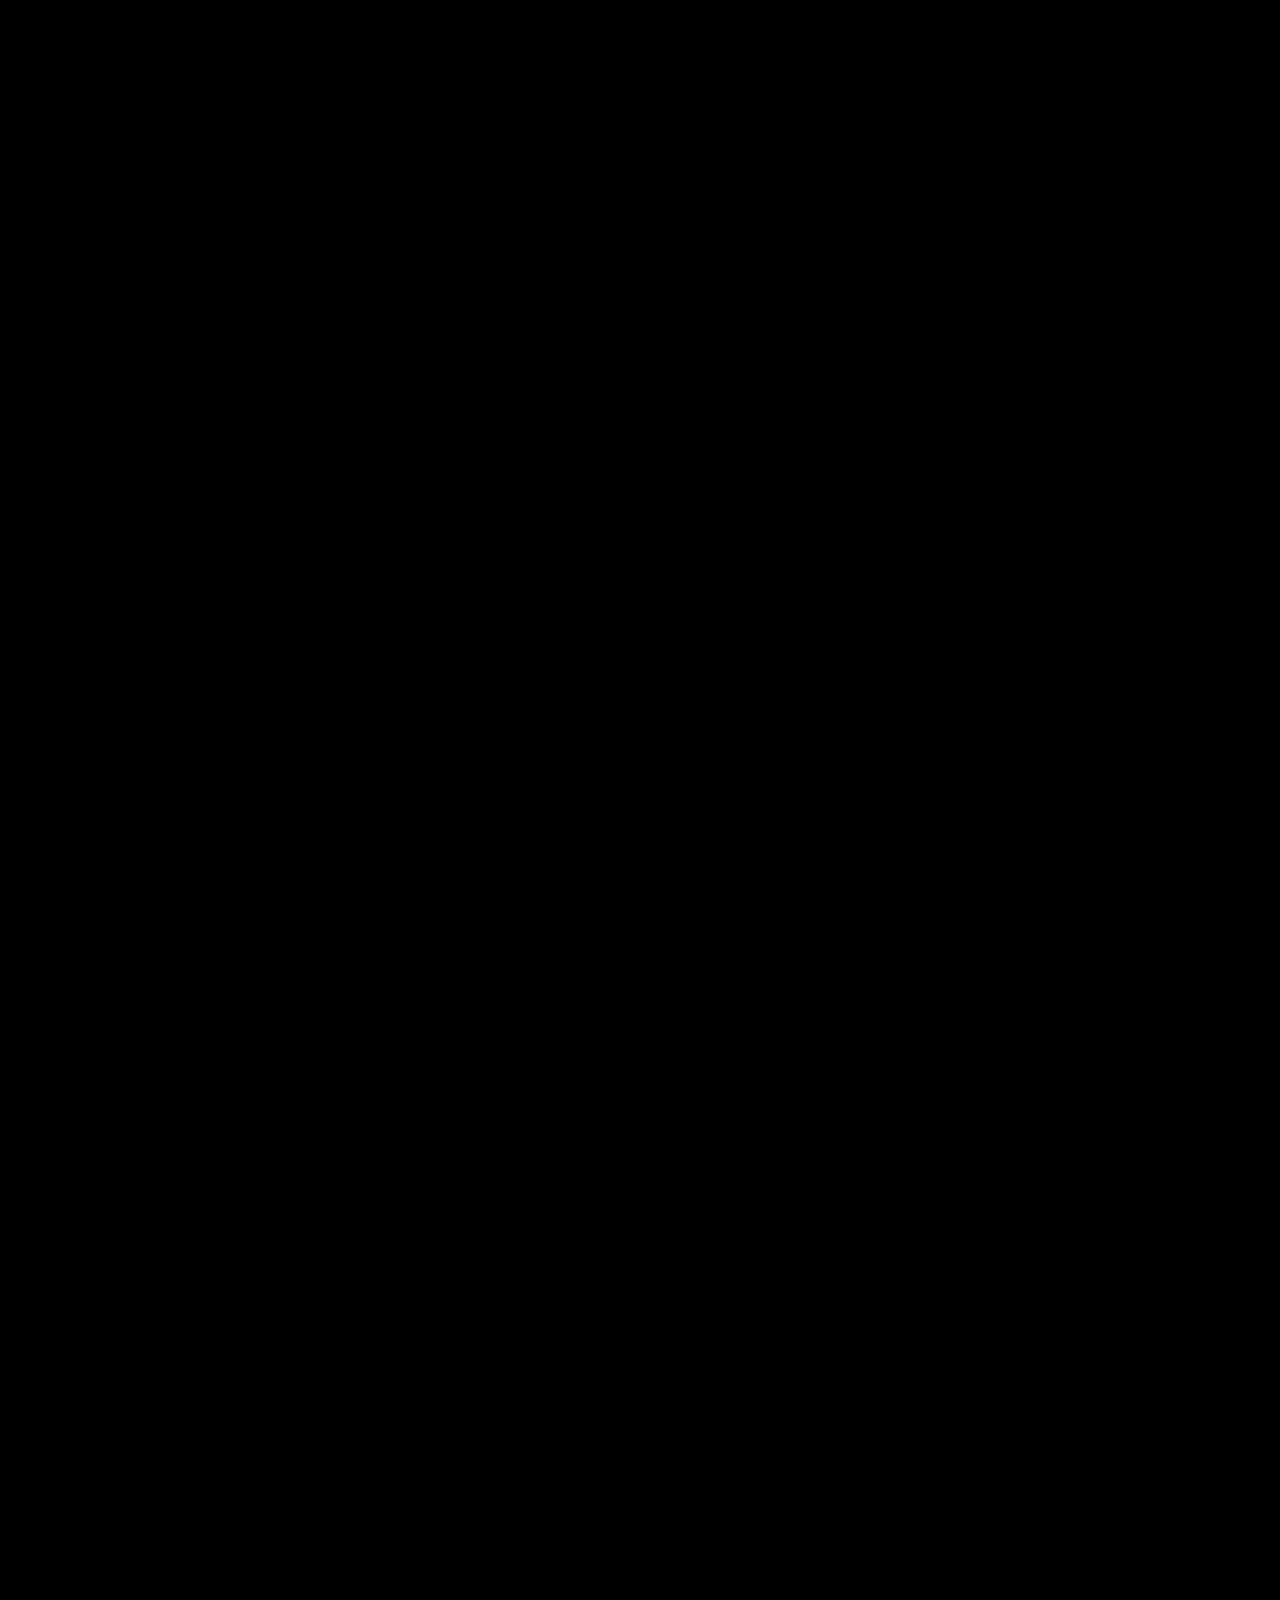
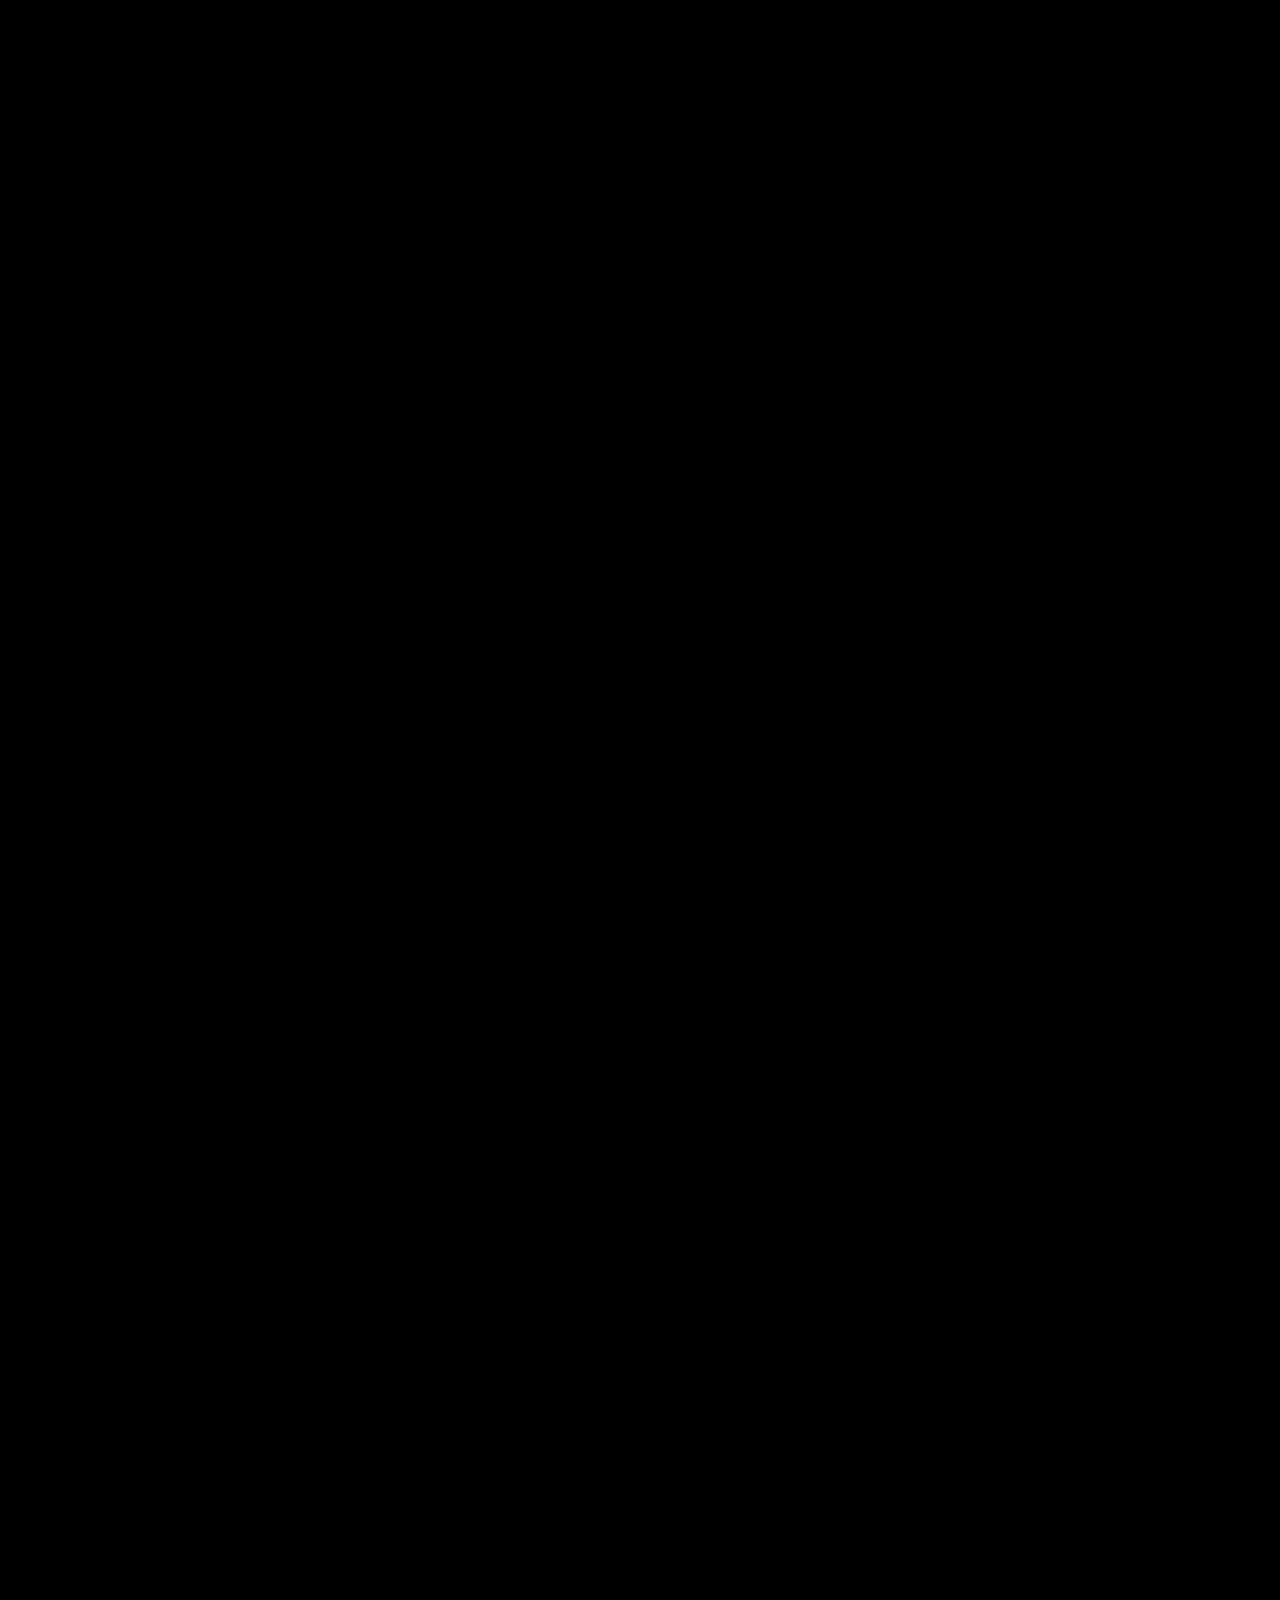
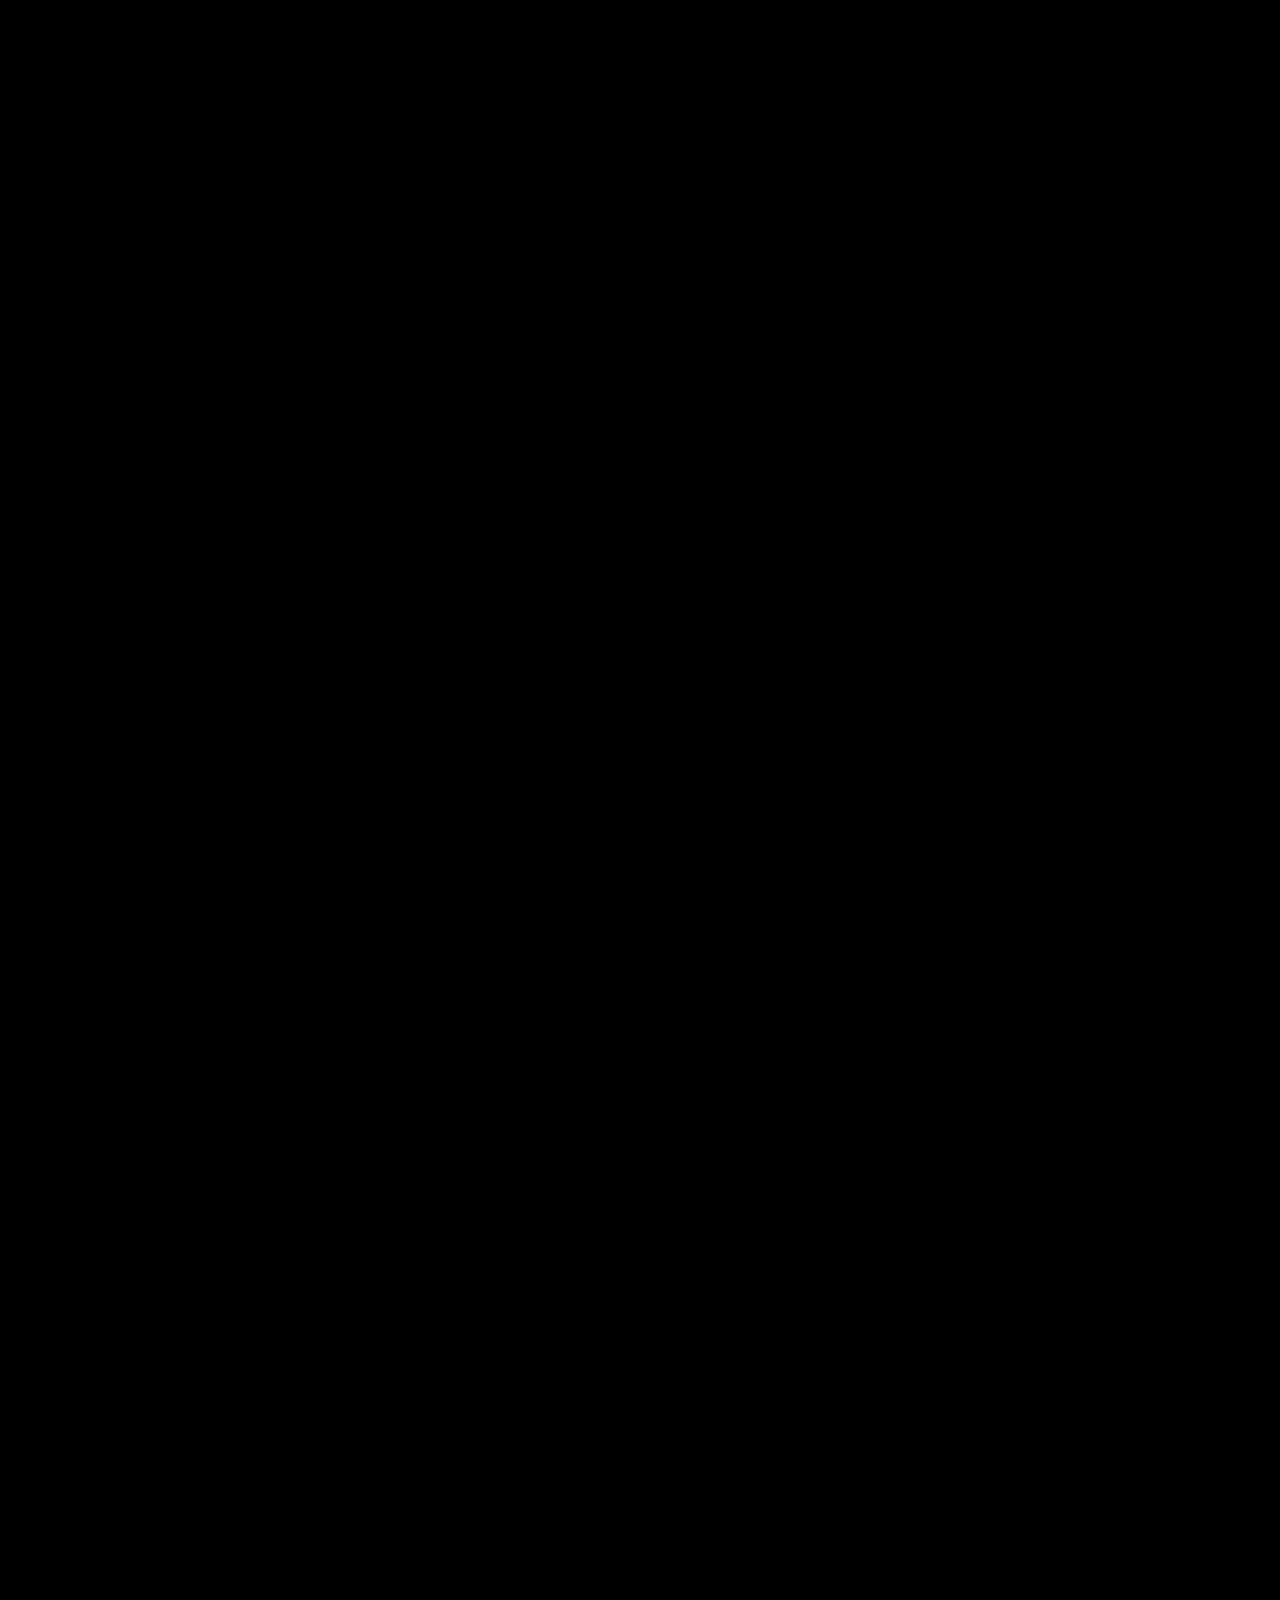
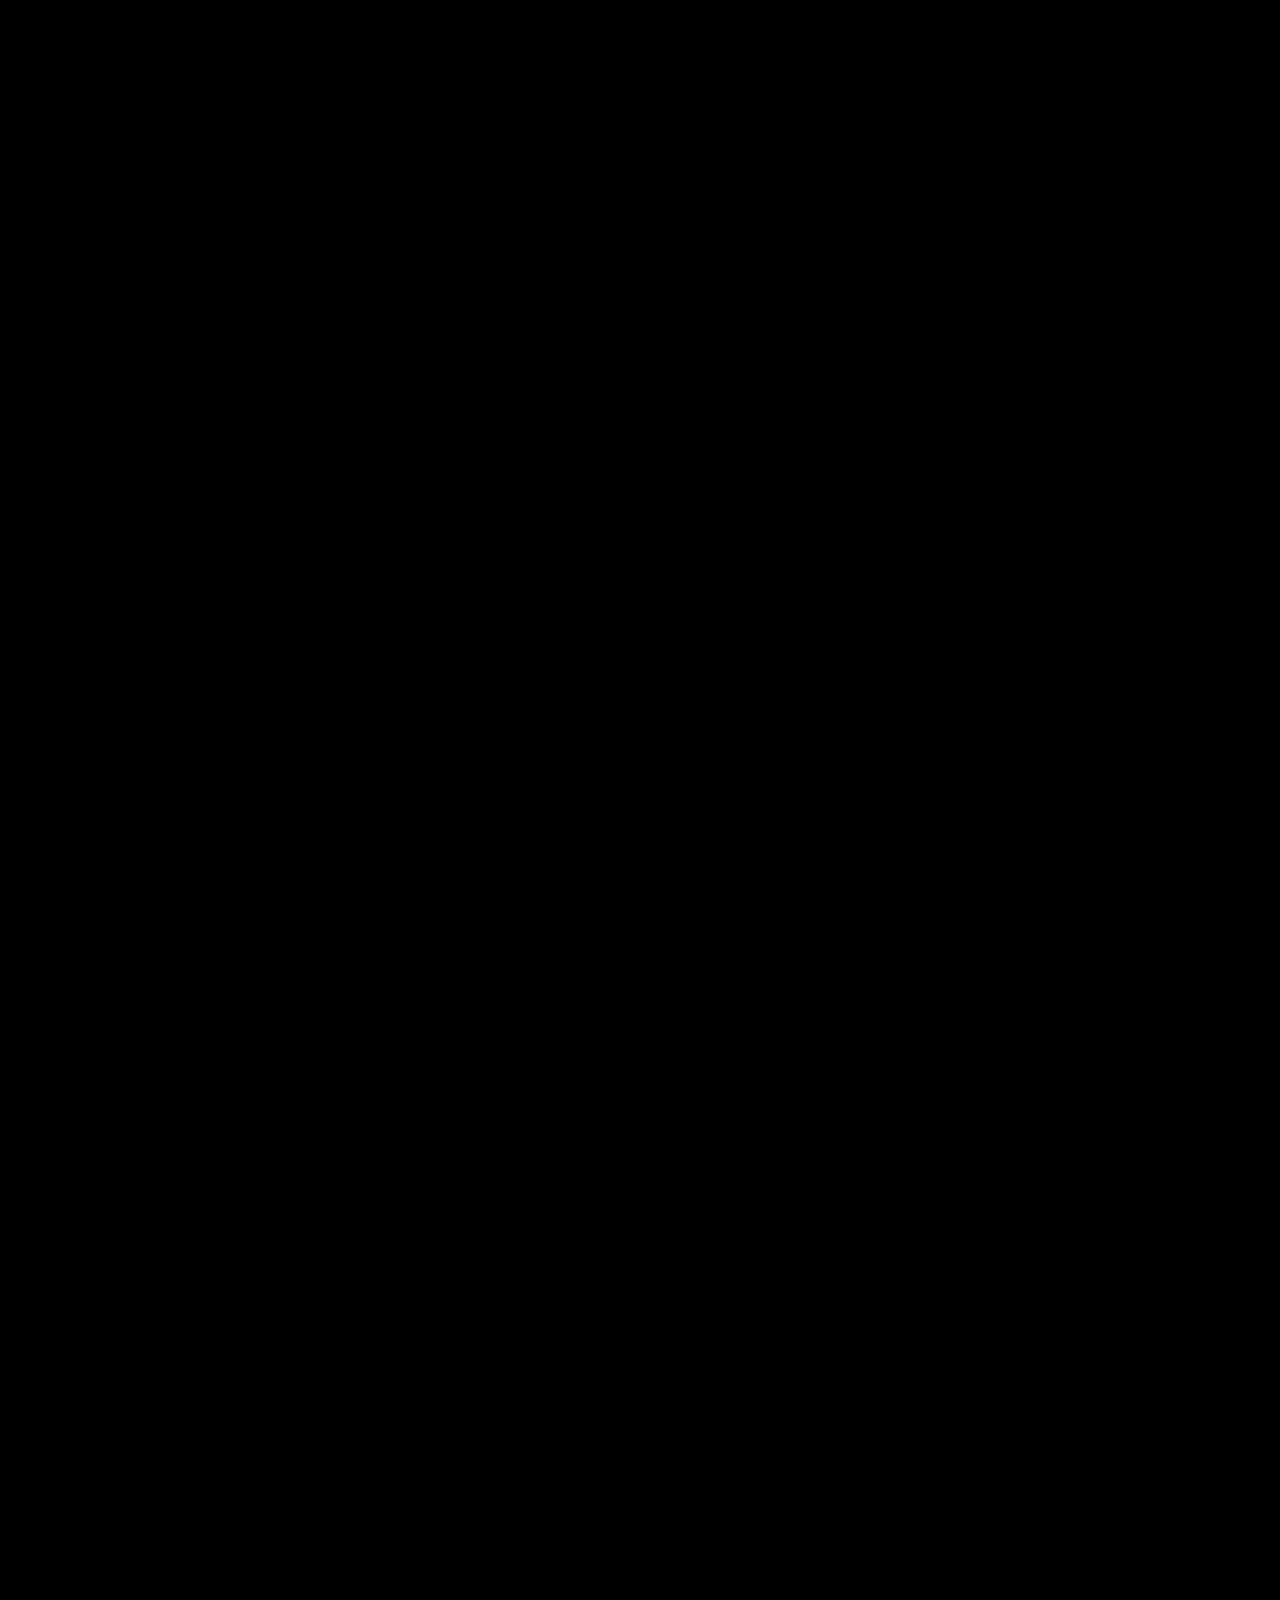
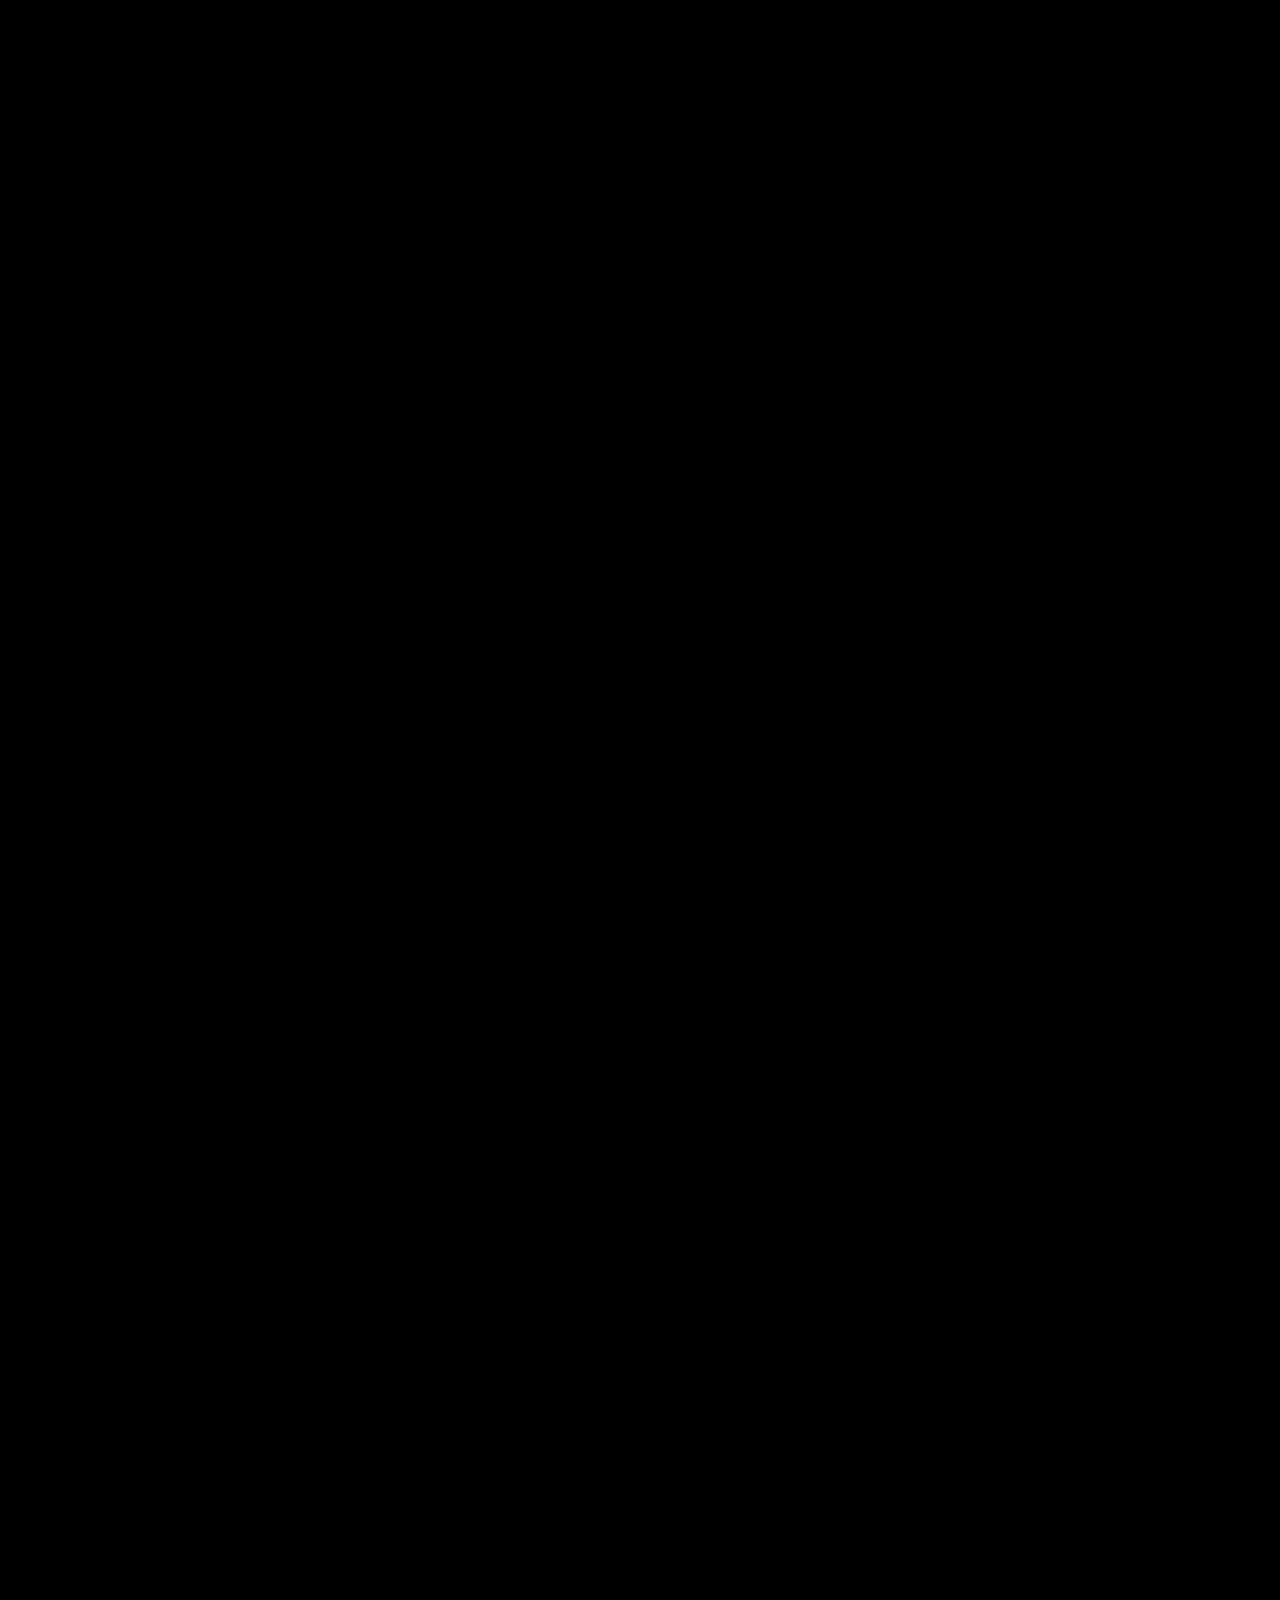
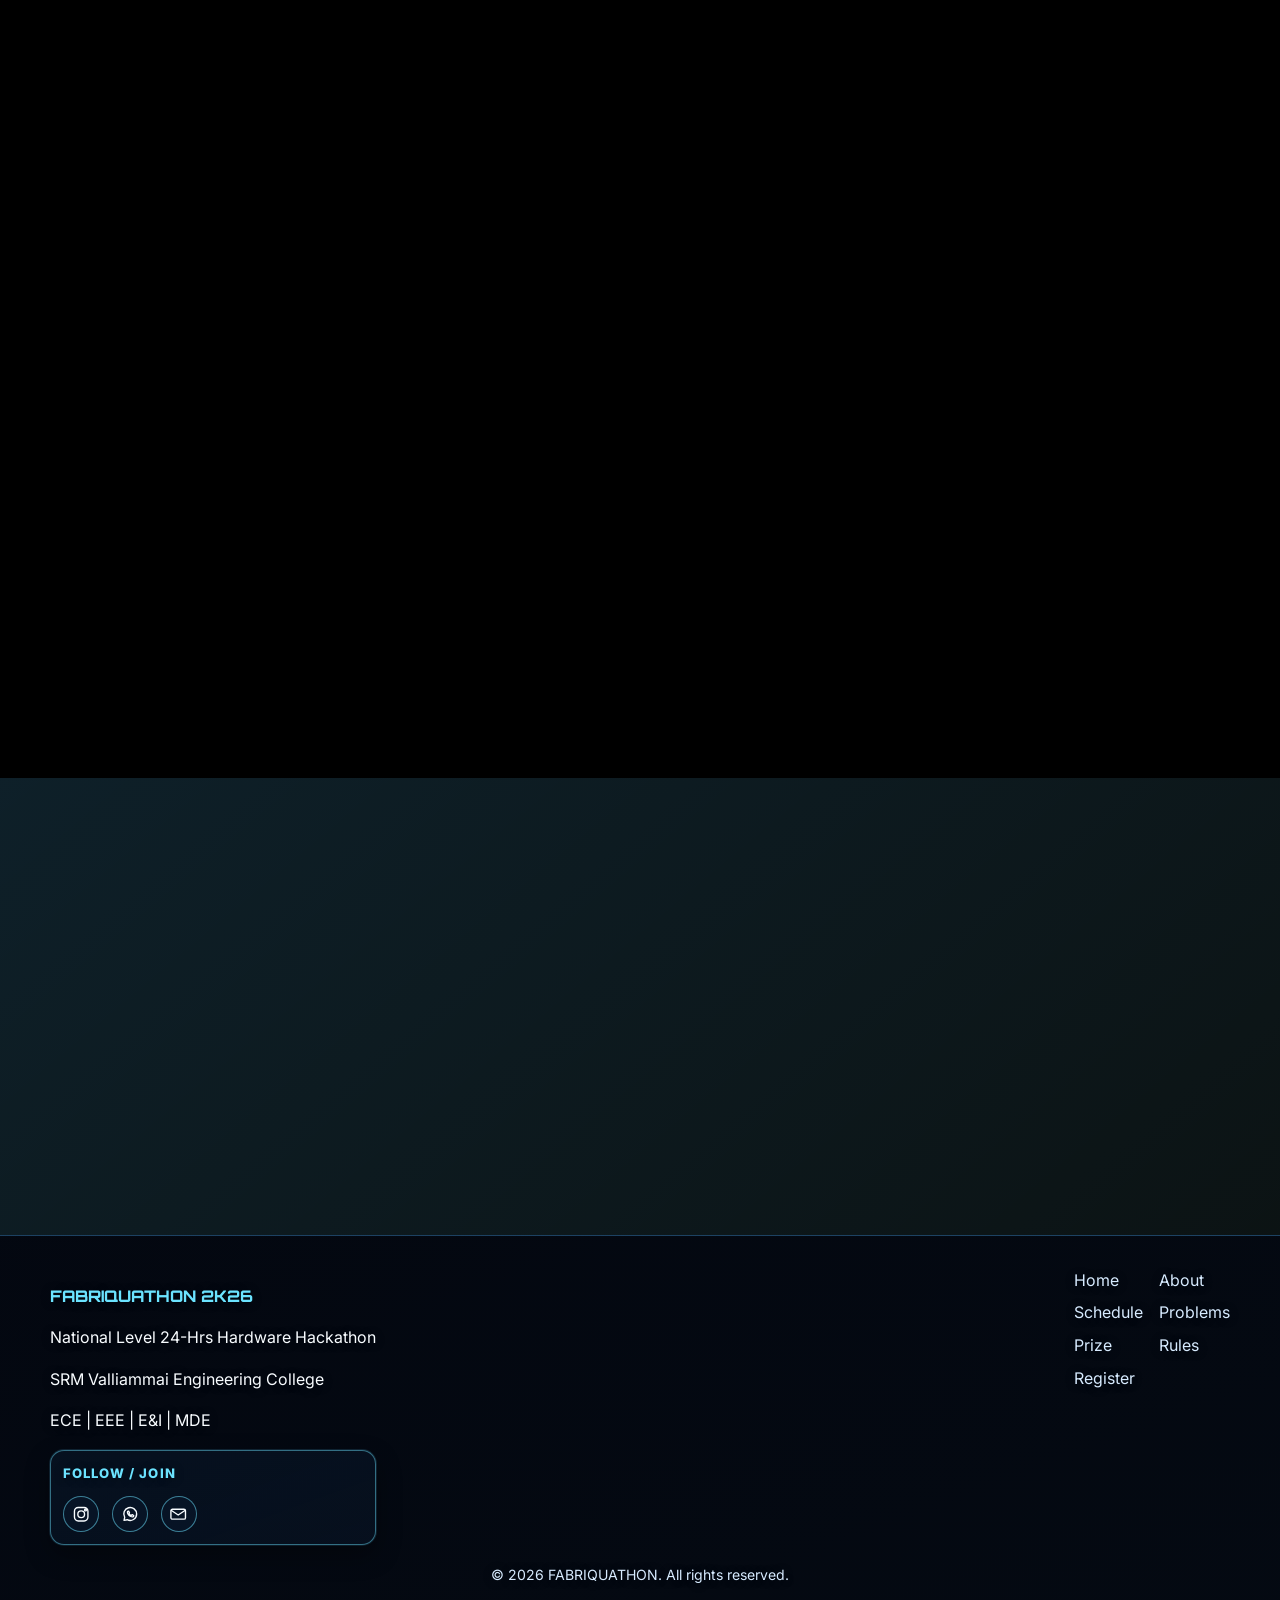
==== commit 39b2ecb9: "Refactor code structure and content updates" ====
--- a/index.html
+++ b/index.html
@@ -36,30 +36,14 @@
           <a href="#rules">Rules</a>
           <a href="#faculty">Faculty</a>
           <a href="#contact">Contact</a>
-          <a href="https://docs.google.com/forms/d/e/1FAIpQLScSxUjaLibIrp03ZZbFOIlRafXk7la-5Qlm-nnh3OlXSlWJXA/viewform" class="btn btn-register">Register Now</a>
+          <div class="nav-register-group" aria-label="Registration links">
+            <a href="https://forms.gle/pJYphWszFizJxdVJ8" class="btn btn-register" target="_blank" rel="noopener noreferrer">External Students</a>
+            <a href="https://forms.gle/akbm6Rrw9Gg5Qrme6" class="btn btn-register" target="_blank" rel="noopener noreferrer">Internal Students</a>
+          </div>
         </div>
       </div>
     </nav>
 
-    <section class="sponsors-bar section" id="sponsors">
-      <div class="container">
-        <div class="sponsors-row">
-          <div class="sponsors-label" aria-label="Sponsors heading">
-            <h3>Proud Sponsors</h3>
-          </div>
-          <div class="sponsors-grid">
-           
-            <div class="sponsor-item">
-              <div class="sponsor-logo">
-                <img src="assets/images/casademalar.png" alt="Casa de Malar Sponsor">
-              </div>
-              <p class="sponsor-name">Casa de Malar</p>
-            </div>
-          </div>
-        </div>
-      </div>
-    </section>
-    
     <section class="hero section reveal">
       <div class="container hero-grid">
         <div class="hero-content hero-panel">
@@ -72,9 +56,9 @@
             <span class="chip">10th &amp; 11th April 2026</span>
             <span class="chip">24-Hour Build Sprint</span>
           </div>
-          <p class="prize-callout">Win Exciting Cash Prizes 💸</p>
+          <p class="prize-callout">₹13,000 Cash Prize Pool 💸</p>
           <div class="hero-actions">
-            <a href="https://docs.google.com/forms/d/e/1FAIpQLScSxUjaLibIrp03ZZbFOIlRafXk7la-5Qlm-nnh3OlXSlWJXA/viewform" class="btn btn-primary">Register Now</a>
+            <a href="#register" class="btn btn-primary">Register Now</a>
             <a href="assets/docs/broucher.pdf" class="btn btn-outline" target="_blank" rel="noopener noreferrer">View Brochure</a>
           </div>
         </div>
@@ -82,6 +66,56 @@
           <video class="hero-logo-video" autoplay muted loop>
             <source src="assets/media/bull background.mp4" type="video/mp4">
           </video>
+        </div>
+      </div>
+    </section>
+
+    <section class="sponsors-bar section" id="sponsors">
+      <div class="container">
+        <div class="sponsors-showcase">
+          <div class="corner-glow corner-top-left"></div>
+          <div class="corner-glow corner-top-right"></div>
+          <div class="corner-glow corner-bottom-left"></div>
+          <div class="corner-glow corner-bottom-right"></div>
+          <p class="sponsors-super">Our Sponsors</p>
+          <div class="sponsors-layout">
+            <article class="sponsor-zone sponsor-zone-left" aria-label="Podaran sponsors">
+              <h3>Certificates and ID Card Sponsor</h3>
+              <div class="podaran-triangle">
+                <div class="sponsor-card sponsor-card-top">
+                  <img src="assets/images/podaran sponcer.png" alt="Podaran Foods Sponsor">
+                </div>
+                <div class="sponsor-card sponsor-card-bottom-left">
+                  <img src="assets/images/podaran3.png" alt="Podaran Oneaqua Sponsor">
+                </div>
+                <div class="sponsor-card sponsor-card-bottom-right">
+                  <img src="assets/images/podaran sponcer yellow.jpeg" alt="Podaran Sponsor Yellow Logo">
+                </div>
+              </div>
+              <p class="sponsor-zone-name">Podaran Groups Pvt Ltd</p>
+            </article>
+
+            <article class="sponsor-zone sponsor-zone-center" aria-label="A2D main sponsor">
+              <h3>Reward Sponsor</h3>
+              <div class="sponsor-card sponsor-card-main">
+                <img src="assets/images/a2dpc.png" alt="A2D Reward Sponsor">
+              </div>
+              <p class="sponsor-zone-name">Nuke PC Private Limited</p>
+            </article>
+
+            <article class="sponsor-zone sponsor-zone-right" aria-label="Associate sponsors">
+              <h3>Associate Sponsors</h3>
+              <div class="associate-stack">
+                <div class="sponsor-card sponsor-card-associate">
+                  <img src="assets/images/infront sponcer1.png" alt="Infront Of Us Associate Sponsor">
+                </div>
+                <div class="sponsor-card sponsor-card-associate">
+                  <img src="assets/images/techins sponcer1.png" alt="Techins Associate Sponsor">
+                </div>
+              </div>
+              <p class="sponsor-zone-name">Infront Of Us and Techins</p>
+            </article>
+          </div>
         </div>
       </div>
     </section>
@@ -143,7 +177,7 @@
       <div class="container">
         <div class="section-head">
           <h2>Prizes</h2>
-          <p class="gold-total">Win Exciting Cash Prizes 💰</p>
+          <p class="gold-total">₹13,000 Cash Prize Pool 💰</p>
         </div>
       </div>
     </section>
@@ -193,23 +227,27 @@
         </div>
         <div class="problems-grid">
           <article class="card problem-card">
-            <h3>1. Lab Equipment Misuse &amp; Safety Alert System</h3>
+            <h3>1. Open IoT Solutions Innovation of Own</h3>
+            <p>Innovation of your own that contributes to society and creates meaningful impact on people and lifestyle. Teams should design an open IoT-based solution that solves a real-world problem, improves daily life, and demonstrates practical social value through hardware-driven implementation.</p>
+          </article>
+          <article class="card problem-card">
+            <h3>2. Lab Equipment Misuse &amp; Safety Alert System</h3>
             <p>Laboratory equipment misuse, such as overheating or idle power usage, can cause safety hazards and damage. This project proposes an IoT-based monitoring system to track parameters like temperature, voltage, and current in real time. It detects abnormal conditions such as overcurrent or prolonged idle state. Alerts are generated via buzzer or mobile notification, with optional data logging for analysis.</p>
           </article>
           <article class="card problem-card">
-            <h3>2. Intelligent LPG Usage Monitoring &amp; Dynamic Cutoff System</h3>
+            <h3>3. Intelligent LPG Usage Monitoring &amp; Dynamic Cutoff System</h3>
             <p>LPG gas misuse and leakage pose serious safety risks in kitchens. This system uses gas sensors and temperature-based logic to monitor cooking conditions. It dynamically regulates or cuts off gas supply using an automated valve mechanism. Real-time alerts ensure safety and efficient gas usage.</p>
           </article>
           <article class="card problem-card">
-            <h3>3. Smart Crop Protection System Against Wild Animals</h3>
+            <h3>4. Smart Crop Protection System Against Wild Animals</h3>
             <p>Wild animal intrusion causes significant crop loss, especially during nighttime. This solution uses IoT-based motion sensors (PIR/ultrasonic) to detect animal movement. Upon detection, deterrents like sound and light are activated to prevent entry. The system also sends alerts to farmers and can operate on solar power.</p>
           </article>
           <article class="card problem-card">
-            <h3>4. Smart Infant Cry &amp; Health Monitoring System</h3>
+            <h3>5. Smart Infant Cry &amp; Health Monitoring System</h3>
             <p>Infants cannot communicate their needs effectively, requiring continuous monitoring. This system uses sound sensors to detect and analyze crying patterns. It also monitors parameters like temperature and movement for health tracking. Alerts are generated for abnormal conditions, assisting caregivers in timely response.</p>
           </article>
           <article class="card problem-card">
-            <h3>5. Disaster Management &amp; Solar-Powered Emergency SOS System</h3>
+            <h3>6. Disaster Management &amp; Solar-Powered Emergency SOS System</h3>
             <p>During disasters, power and communication systems often fail, delaying rescue efforts. This project proposes a portable, solar-powered SOS device for emergency communication. It transmits distress signals using GSM/RF and provides visual/audio alerts. Optional environmental sensing enhances safety and usability.</p>
           </article>
         </div>
@@ -306,7 +344,24 @@
             <a href="tel:+919944617503" class="phone-link">Call +91 99446 17503</a>
           </article>
         </div>
-
+         <h3 class="subhead">Secretary</h3>
+        <div class="faculty-grid student-president-grid">
+          <article class="card faculty-card" data-image="assets/images/Subasri.jpeg">
+            <p class="role">Secretary</p>
+            <h4>Subasri A </h4>
+            <p>IV Year Medical Electronics </p>
+            <a href="tel:+916382917352 " class="phone-link">Call +91 63829 17352</a>
+          </article>
+        </div>
+        <h3 class="subhead">Treasurer</h3>
+        <div class="faculty-grid student-president-grid">
+          <article class="card faculty-card" data-image="assets/images/KRISHNA M.jpeg">
+            <p class="role">Treasurer</p>
+            <h4>Mr. Krishna</h4>
+            <p>4th Year EIE</p>
+            <a href="tel:+919345948352" class="phone-link">Call +91 93459 48352</a>
+          </article>
+        </div>
         <h3 class="subhead">Student Conveners</h3>
         <div class="faculty-grid student-convener-grid">
           <article class="card faculty-card" data-image="assets/images/Dinesh_M.jpeg">
@@ -342,15 +397,7 @@
           </article>
         </div>
 
-        <h3 class="subhead">Treasurer</h3>
-        <div class="faculty-grid student-president-grid">
-          <article class="card faculty-card" data-image="assets/images/KRISHNA M.jpeg">
-            <p class="role">Treasurer</p>
-            <h4>Mr. Krishna</h4>
-            <p>4th Year EIE</p>
-            <a href="tel:+919345948352" class="phone-link">Call +91 93459 48352</a>
-          </article>
-        </div>
+        
 
         <h3 class="subhead">Student Committee Members</h3>
         <div class="committee-layout" aria-label="Student committees and members">
@@ -365,15 +412,15 @@
               <h4>Mr. Aravind R</h4>
               <a href="tel:+917708658035" class="phone-link">Call +91 77086 58035</a>
             </article>
-            <article class="card faculty-card committee-card" data-image="assets/images/noimg.jpeg">
+            <article class="card faculty-card committee-card" data-image="assets/images/boopathi.jpeg">
               <p class="role">Registration &amp; Reception Committee</p>
               <h4>Mr. Boopathi Raj G</h4>
               <a href="tel:+916380952721" class="phone-link">Call +91 63809 52721</a>
             </article>
-            <article class="card faculty-card committee-card" data-image="assets/images/Deshma.jpeg">
+            <article class="card faculty-card committee-card" data-image="assets/images/Lakshana.png">
               <p class="role">Compeering Committee</p>
-              <h4>Mrs. Deshma P</h4>
-              <a href="tel:++91 7010472307" class="phone-link">Call +91 70104 72307</a>
+              <h4>Ms. Lakshana S</h4>
+              <a href="tel:++91 9629748123" class="phone-link">Call +91 96297 48123</a>
             </article>
           </div>
 
@@ -407,7 +454,7 @@
             <h4>Mr. Gokul V</h4>
             <a href="tel:+918754944638" class="phone-link">Call +91 87549 44638</a>
           </article>
-          <article class="card faculty-card committee-card" data-image="assets/images/noimg.jpeg">
+          <article class="card faculty-card committee-card" data-image="assets/images/Bhuvanraj.jpeg">
             <p class="role">Invitation, Flex, Banner &amp; Certificate Committee</p>
             <h4>Mr. BhuvanRaj S</h4>
             <a href="tel:+919840432367" class="phone-link">Call +91 98404 32367</a>
@@ -475,8 +522,12 @@
     <section id="register" class="section cta-section reveal">
       <div class="container cta-wrap">
         <h2>Ready to Build Something Real?</h2>
-        <p>Register your team before the deadline. Registration fee: &#8377;300 per head.</p>
-        <a href="https://docs.google.com/forms/d/e/1FAIpQLScSxUjaLibIrp03ZZbFOIlRafXk7la-5Qlm-nnh3OlXSlWJXA/viewform" class="btn btn-primary btn-large">Register Now</a>
+        <p class="register-heading">Register now and ignite your tech journey.</p>
+        <p>Registration fee: &#8377;300 per head.</p>
+        <div class="registration-links" aria-label="Registration links">
+          <a href="https://forms.gle/pJYphWszFizJxdVJ8" class="btn btn-primary btn-large" target="_blank" rel="noopener noreferrer">For External Students</a>
+          <a href="https://forms.gle/akbm6Rrw9Gg5Qrme6" class="btn btn-primary btn-large" target="_blank" rel="noopener noreferrer">For Internal Students</a>
+        </div>
         <p class="note">Max 3 members per team | Bring your own hardware components</p>
       </div>
     </section>
--- a/assets/css/style.css
+++ b/assets/css/style.css
@@ -30,6 +30,7 @@
 
 html {
   scroll-behavior: smooth;
+  -webkit-text-size-adjust: 100%;
 }
 
 body {
@@ -42,8 +43,27 @@
   text-shadow: 0 1px 10px rgba(0, 0, 0, 0.35);
 }
 
+p,
+li,
+.faculty-card h3,
+.faculty-card h4,
+.problem-card h3,
+.problem-card p,
+.rules-card h3,
+.timeline-item h3,
+.timeline-item li,
+.footer-social a {
+  overflow-wrap: anywhere;
+  word-break: break-word;
+}
+
 html,
 body {
+  max-width: 100%;
+}
+
+iframe,
+table {
   max-width: 100%;
 }
 
@@ -127,6 +147,17 @@
   0% { transform: translateX(-55%); opacity: 0.22; }
   50% { opacity: 0.5; }
   100% { transform: translateX(55%); opacity: 0.22; }
+}
+
+@keyframes cornerGlowPulse {
+  0%, 100% { 
+    box-shadow: 0 0 40px rgba(87, 198, 255, 0.6), 0 0 80px rgba(107, 227, 255, 0.3);
+    opacity: 0.7;
+  }
+  50% { 
+    box-shadow: 0 0 60px rgba(107, 227, 255, 0.9), 0 0 120px rgba(148, 243, 255, 0.6);
+    opacity: 1;
+  }
 }
 
 .container {
@@ -273,11 +304,19 @@
   opacity: 1;
 }
 
-.nav-menu .btn-register {
+.nav-register-group {
+  display: flex;
+  align-items: center;
+  gap: 0.5rem;
   margin-left: 0.12rem;
-  padding-inline: 1.3rem;
+  flex-shrink: 0;
+}
+
+.nav-register-group .btn-register {
+  padding-inline: 0.95rem;
   white-space: nowrap;
   flex-shrink: 0;
+  font-size: 0.82rem;
 }
 
 .nav-toggle {
@@ -335,98 +374,257 @@
 
 /* Sponsors Bar */
 .sponsors-bar {
-  padding: 2rem 0;
+  padding: 2.2rem 0;
   background: transparent;
   border: none;
-  margin-top: 86px;
+  margin-top: 0;
   box-shadow: none;
 }
 
-.sponsors-row {
+.sponsors-showcase {
+  position: relative;
+  border: 1px solid rgba(103, 220, 255, 0.55);
+  border-radius: 20px;
+  padding: clamp(1rem, 2vw, 1.6rem);
+  background:
+    radial-gradient(circle at 18% 10%, rgba(114, 224, 255, 0.2), transparent 38%),
+    radial-gradient(circle at 82% 85%, rgba(69, 183, 255, 0.16), transparent 35%),
+    linear-gradient(155deg, rgba(7, 18, 35, 0.82), rgba(4, 12, 26, 0.66));
+  box-shadow:
+    0 0 0 1px rgba(103, 220, 255, 0.24),
+    0 0 24px rgba(103, 220, 255, 0.35),
+    0 18px 34px rgba(0, 0, 0, 0.45),
+    inset 0 0 24px rgba(73, 178, 255, 0.14);
+}
+
+.sponsors-showcase::before {
+  content: "";
+  position: absolute;
+  inset: 8px;
+  pointer-events: none;
+  border: 1px solid rgba(126, 230, 255, 0.2);
+  border-radius: 14px;
+  box-shadow: inset 0 0 24px rgba(66, 190, 255, 0.12);
+}
+
+.corner-glow {
+  position: absolute;
+  width: 80px;
+  height: 80px;
+  pointer-events: none;
+  border-radius: 50%;
+  box-shadow: 0 0 40px rgba(87, 198, 255, 0.8), 0 0 80px rgba(107, 227, 255, 0.5);
+  background: radial-gradient(circle at center, rgba(107, 227, 255, 0.4), transparent 70%);
+  animation: cornerGlowPulse 3s ease-in-out infinite;
+}
+
+.corner-top-left {
+  top: -20px;
+  left: -20px;
+}
+
+.corner-top-right {
+  top: -20px;
+  right: -20px;
+}
+
+.corner-bottom-left {
+  bottom: -20px;
+  left: -20px;
+}
+
+.corner-bottom-right {
+  bottom: -20px;
+  right: -20px;
+}
+
+.sponsors-super {
+  margin: 0 0 1.25rem;
+  color: var(--accent);
+  font-family: "Orbitron", sans-serif;
+  font-size: clamp(1.1rem, 2vw, 1.45rem);
+  letter-spacing: 0.1em;
+  font-weight: 800;
+  text-transform: uppercase;
+  text-align: center;
+}
+
+.sponsors-layout {
+  display: grid;
+  grid-template-columns: minmax(0, 1fr) minmax(0, 1.28fr) minmax(0, 1fr);
+  gap: clamp(0.8rem, 2vw, 1.6rem);
+  align-items: stretch;
+}
+
+.sponsor-zone {
+  position: relative;
+  display: flex;
+  flex-direction: column;
+  gap: 0.7rem;
+  padding: 0.65rem;
+  border-radius: 14px;
+  border: 1px solid rgba(102, 223, 255, 0.52);
+  background: linear-gradient(165deg, rgba(7, 20, 38, 0.72), rgba(5, 13, 28, 0.56));
+  box-shadow:
+    0 0 0 1px rgba(96, 214, 255, 0.16),
+    0 0 16px rgba(69, 171, 255, 0.3),
+    inset 0 0 16px rgba(68, 178, 255, 0.14);
+}
+
+.sponsor-zone h3 {
+  margin: 0;
+  text-align: center;
+  text-transform: uppercase;
+  letter-spacing: 0.05em;
+  font-size: clamp(0.88rem, 1.4vw, 1.02rem);
+  line-height: 1.3;
+  overflow-wrap: anywhere;
+}
+
+.sponsor-zone-name {
+  margin: 0;
+  text-align: center;
+  text-transform: uppercase;
+  letter-spacing: 0.04em;
+  color: #f2fbff;
+  font-size: 0.88rem;
+  font-weight: 800;
+  text-shadow: 0 0 12px rgba(85, 210, 255, 0.32);
+}
+
+.sponsor-zone-center .sponsor-zone-name {
+  font-size: clamp(1.05rem, 1.7vw, 1.45rem);
+  font-weight: 900;
+}
+
+.podaran-triangle {
+  display: grid;
+  grid-template-columns: repeat(2, minmax(0, 1fr));
+  grid-template-areas:
+    "top top"
+    "left right";
+  gap: 0.7rem;
+  align-items: center;
+}
+
+.sponsor-card {
   display: flex;
   align-items: center;
   justify-content: center;
-  gap: 1rem;
-  flex-direction: column;
-}
-
-.sponsors-label {
-  display: flex;
-  align-items: center;
-  justify-content: center;
-  gap: 0.75rem;
-}
-
-.sponsors-label h3 {
-  margin: 0;
-  font-size: clamp(1.35rem, 2.6vw, 2rem);
-  color: var(--text);
-  text-transform: uppercase;
-  letter-spacing: 0.06em;
-}
-
-.sponsors-arrow {
-  color: var(--cyan);
-  font-size: 1.2rem;
-  font-weight: 800;
-  letter-spacing: 0.12em;
-  text-shadow: 0 0 10px rgba(107, 227, 255, 0.32);
-}
-
-.sponsors-grid {
-  display: flex;
-  gap: 4rem;
-  align-items: center;
-  justify-content: center;
-  flex-wrap: wrap;
-}
-
-.sponsor-item {
-  display: flex;
-  flex-direction: column;
-  align-items: center;
-  gap: 0.8rem;
-  transition: transform 0.3s ease;
+  padding: 0.7rem;
+  border-radius: 12px;
+  border: 1px solid rgba(104, 225, 255, 0.48);
+  background:
+    radial-gradient(circle at 50% 0%, rgba(91, 205, 255, 0.14), transparent 52%),
+    linear-gradient(150deg, rgba(8, 22, 41, 0.8), rgba(7, 16, 32, 0.72));
+  box-shadow:
+    0 0 0 1px rgba(104, 225, 255, 0.14),
+    0 0 14px rgba(104, 225, 255, 0.28),
+    0 10px 18px rgba(0, 0, 0, 0.42),
+    inset 0 0 16px rgba(74, 173, 255, 0.12);
+}
+
+.sponsor-card img {
+  display: block;
+  width: auto;
+  max-width: 100%;
+  filter: brightness(1.05) contrast(1.08);
+  border-radius: 12px;
+}
+
+.sponsor-card-top {
+  grid-area: top;
+}
+
+.sponsor-card-bottom-left {
+  grid-area: left;
+}
+
+.sponsor-card-bottom-right {
+  grid-area: right;
+}
+
+.sponsor-card-top img {
+  max-height: 94px;
+}
+
+.sponsor-card-bottom-left img,
+.sponsor-card-bottom-right img {
+  max-height: 70px;
+}
+
+.sponsor-zone-left .podaran-triangle {
+  background: transparent;
+  border: none;
+  border-radius: 0;
+  padding: 0.2rem 0;
+  box-shadow: none;
+}
+
+.sponsor-zone-left .sponsor-card-top {
+  min-height: 132px;
+}
+
+.sponsor-zone-left .sponsor-card-top img {
+  max-height: 126px;
+}
+
+.sponsor-zone-left .sponsor-card-bottom-left,
+.sponsor-zone-left .sponsor-card-bottom-right {
+  min-height: 90px;
+  padding: 0.35rem;
+}
+
+.sponsor-zone-left .sponsor-card-bottom-left img,
+.sponsor-zone-left .sponsor-card-bottom-right img {
+  max-height: 72px;
+}
+
+.sponsor-zone-left .sponsor-card-bottom-right img {
+  max-height: 116px;
+  border-radius: 50%;
+}
+
+.sponsor-zone-left .sponsor-card {
+  border: none;
+  background: transparent;
+  box-shadow: none;
+}
+
+.sponsor-card-main {
+  min-height: 230px;
+  padding: 0.2rem;
+  border: none;
+  background: transparent;
+  box-shadow: none;
+  border-radius: 24px;
+  overflow: hidden;
+}
+
+.sponsor-card-main img {
+  max-height: 330px;
+  border-radius: 20px;
+}
+
+.associate-stack {
+  display: grid;
+  gap: 0.7rem;
+}
+
+.sponsor-card-associate {
+  min-height: 136px;
+  border: none;
+  background: transparent;
+  box-shadow: none;
   padding: 0;
 }
 
-.sponsor-item:hover {
-  transform: translateY(-5px);
-}
-
-.sponsor-logo {
-  display: flex;
-  align-items: center;
-  justify-content: center;
-  max-width: 200px;
-  transition: transform 0.3s ease, filter 0.3s ease;
-  padding: 0.5rem 0.75rem;
-  border-radius: 12px;
-  background: rgba(10, 28, 52, 0.72);
-  border: 1px solid rgba(107, 227, 255, 0.42);
-  box-shadow: 0 10px 22px rgba(0, 0, 0, 0.35), inset 0 0 0 1px rgba(107, 227, 255, 0.1);
-}
-
-.sponsor-logo img {
-  max-height: 95px;
-  width: auto;
-  filter: brightness(1.2) contrast(1.1);
-}
-
-.sponsor-logo:hover {
-  transform: scale(1.04);
-  filter: brightness(1.4) contrast(1.15) drop-shadow(0 0 15px rgba(107, 227, 255, 0.4));
-}
-
-.sponsor-name {
-  font-size: 1.1rem;
-  font-weight: 600;
-  color: var(--cyan);
-  margin: 0;
-  text-align: center;
-  letter-spacing: 0.02em;
-  text-transform: uppercase;
-  text-shadow: 0 0 10px rgba(107, 227, 255, 0.3);
+.sponsor-card-associate img {
+  max-height: 124px;
+  background: rgba(255, 255, 255, 0.9);
+  border-radius: 14px;
+  padding: 0.35rem 0.65rem;
+  box-shadow: 0 6px 14px rgba(0, 0, 0, 0.28);
 }
 
 .hero {
@@ -434,6 +632,7 @@
   display: flex;
   align-items: flex-start;
   padding-top: 1.25rem;
+  margin-top: 56px;
 }
 
 #home .hero .container {
@@ -463,10 +662,12 @@
   justify-content: center;
   align-items: center;
   padding: 0.55rem;
-  border-radius: 12px;
+  border-radius: 50%;
   background: rgba(12, 30, 54, 0.42);
   border: 1px solid rgba(107, 227, 255, 0.35);
-  aspect-ratio: 16 / 9;
+  aspect-ratio: 1 / 1;
+  max-width: 380px;
+  margin: auto;
   overflow: hidden;
   animation: heroLiftIn 0.8s ease both, floatLogo 6s ease-in-out infinite, glowPulse 3.2s ease-in-out infinite;
 }
@@ -475,9 +676,11 @@
 .hero-logo-video {
   width: 100%;
   height: 100%;
-  object-fit: contain;
+  object-fit: cover;
+  object-position: center;
   filter: drop-shadow(0 0 14px rgba(77, 184, 255, 0.3));
   opacity: 1;
+  border-radius: 50%;
 }
 
 .eyebrow {
@@ -1229,6 +1432,23 @@
   color: var(--text-soft);
 }
 
+.register-heading {
+  margin-bottom: 0.15rem;
+  font-weight: 700;
+  color: var(--text);
+}
+
+.registration-links {
+  display: grid;
+  grid-template-columns: repeat(2, minmax(0, 1fr));
+  gap: 0.8rem;
+  margin-top: 1rem;
+}
+
+.registration-links .btn {
+  width: 100%;
+}
+
 .note {
   margin-top: 0.9rem;
   font-size: 0.95rem;
@@ -1439,8 +1659,8 @@
     font-size: 0.86rem;
   }
 
-  .nav-menu .btn-register {
-    padding-inline: 1.12rem;
+  .nav-register-group .btn-register {
+    padding-inline: 0.82rem;
     font-size: 0.88rem;
   }
 
@@ -1465,6 +1685,10 @@
 }
 
 @media (max-width: 1140px) {
+  .hero {
+    margin-top: 44px;
+  }
+
   .nav-toggle {
     display: inline-block;
   }
@@ -1515,16 +1739,22 @@
     background: rgba(10, 24, 44, 0.42);
   }
 
+  .nav-register-group {
+    width: 100%;
+    margin-left: 0;
+    display: grid;
+    grid-template-columns: repeat(2, minmax(0, 1fr));
+    gap: 0.45rem;
+  }
+
   .nav-menu a:not(.btn-register)::after {
     left: 0.7rem;
     right: 0.7rem;
     bottom: 0.42rem;
   }
 
-  .nav-menu .btn-register {
+  .nav-register-group .btn-register {
     width: 100%;
-    margin-top: 0.5rem;
-    margin-left: 0;
     text-align: center;
   }
 }
@@ -1577,6 +1807,32 @@
 
   .committee-layout {
     justify-content: center;
+  }
+
+  .sponsors-layout {
+    grid-template-columns: 1fr;
+    max-width: 560px;
+    margin-inline: auto;
+  }
+
+  .sponsor-zone-center {
+    order: 1;
+  }
+
+  .sponsor-zone-left {
+    order: 2;
+  }
+
+  .sponsor-zone-right {
+    order: 3;
+  }
+
+  .sponsor-card-main {
+    min-height: 230px;
+  }
+
+  .sponsor-card-main img {
+    max-height: 300px;
   }
 }
 
@@ -1766,56 +2022,102 @@
     width: 100%;
     text-align: center;
   }
+
+  .registration-links {
+    grid-template-columns: 1fr;
+  }
+
+  .nav-register-group {
+    grid-template-columns: 1fr;
+  }
 }
 
 @media (max-width: 640px) {
   .hero {
     padding-top: 0.8rem;
+    min-height: auto;
+  }
+
+  .hero-grid {
+    grid-template-columns: 1fr;
+    gap: 1.5rem;
+  }
+
+  .hero-logo-wrap {
+    display: flex;
+    max-width: 280px;
+    margin: auto;
+  }
+
+  .corner-glow {
+    width: 60px;
+    height: 60px;
+  }
+
+  .corner-top-left {
+    top: -15px;
+    left: -15px;
+  }
+
+  .corner-top-right {
+    top: -15px;
+    right: -15px;
+  }
+
+  .corner-bottom-left {
+    bottom: -15px;
+    left: -15px;
+  }
+
+  .corner-bottom-right {
+    bottom: -15px;
+    right: -15px;
   }
 
   .sponsors-bar {
     padding: 1.5rem 0;
   }
 
-  .sponsors-row {
-    flex-direction: column;
-    gap: 1.2rem;
-  }
-
-  .sponsors-label {
-    gap: 0.5rem;
-  }
-
-  .sponsors-label h3 {
-    font-size: 0.95rem;
-  }
-
-  .sponsors-arrow {
-    font-size: 1rem;
-    letter-spacing: 0.08em;
-  }
-
-  .sponsors-grid {
-    gap: 2rem;
-  }
-
-  .sponsor-item {
-    gap: 0.6rem;
-    width: auto;
-    padding: 0;
-  }
-
-  .sponsor-logo {
-    max-width: 160px;
-    padding: 0.4rem 0.55rem;
-  }
-
-  .sponsor-logo img {
-    max-height: 80px;
-  }
-
-  .sponsor-name {
-    font-size: 0.95rem;
+  .sponsors-super {
+    font-size: 1.02rem;
+  }
+
+  .sponsor-zone h3 {
+    font-size: 0.86rem;
+  }
+
+  .sponsor-zone-name {
+    font-size: 0.8rem;
+  }
+
+  .sponsor-zone-center .sponsor-zone-name {
+    font-size: 0.98rem;
+  }
+
+  .podaran-triangle {
+    gap: 0.55rem;
+  }
+
+  .sponsor-card {
+    padding: 0.55rem;
+  }
+
+  .sponsor-card-top img {
+    max-height: 96px;
+  }
+
+  .sponsor-card-bottom-left img,
+  .sponsor-card-bottom-right img,
+  .sponsor-card-associate img {
+    max-height: 72px;
+  }
+
+  .sponsor-card-main {
+    min-height: 205px;
+  }
+
+  .sponsor-card-main img {
+    max-height: 228px;
   }
 
   .eyebrow {
@@ -1895,6 +2197,63 @@
   }
 }
 
+@media (max-width: 520px) {
+  .container {
+    width: min(1180px, calc(100% - 1rem));
+  }
+
+  .hero-logo-wrap {
+    max-width: 260px;
+  }
+
+  .corner-glow {
+    width: 50px;
+    height: 50px;
+  }
+
+  .corner-top-left {
+    top: -12px;
+    left: -12px;
+  }
+
+  .corner-top-right {
+    top: -12px;
+    right: -12px;
+  }
+
+  .corner-bottom-left {
+    bottom: -12px;
+    left: -12px;
+  }
+
+  .corner-bottom-right {
+    bottom: -12px;
+    right: -12px;
+  }
+
+  .sponsors-showcase {
+    padding: 0.75rem;
+  }
+
+  .sponsor-zone {
+    padding: 0.5rem;
+  }
+
+  .sponsor-zone h3 {
+    font-size: 0.82rem;
+    line-height: 1.25;
+  }
+
+  .sponsor-card-main img {
+    max-width: 100%;
+    height: auto;
+  }
+
+  .music-toggle {
+    max-width: calc(100vw - 0.8rem);
+  }
+}
+
 @media (max-width: 420px) {
   .container {
     width: min(1180px, calc(100% - 1rem));
@@ -1909,7 +2268,8 @@
   }
 
   .hero-logo-wrap {
-    display: none;
+    max-width: 240px;
+    margin: auto;
   }
 
   .hero-title {
@@ -1924,21 +2284,17 @@
     font-size: 1.55rem;
   }
 
-  .sponsors-grid {
-    gap: 1.1rem;
-  }
-
-  .sponsor-logo {
-    max-width: 140px;
-    padding: 0.35rem 0.45rem;
-  }
-
-  .sponsor-logo img {
-    max-height: 72px;
-  }
-
-  .sponsor-name {
-    font-size: 0.86rem;
+  .sponsors-showcase {
+    padding: 0.75rem;
+    border-radius: 14px;
+  }
+
+  .sponsor-card-main {
+    min-height: 178px;
+  }
+
+  .sponsor-card-main img {
+    max-height: 192px;
   }
 
   .map-wrap iframe {
@@ -1972,6 +2328,37 @@
 
   .hero-panel {
     padding: 0.75rem;
+  }
+
+  .hero-logo-wrap {
+    max-width: 200px;
+    padding: 0.35rem;
+  }
+
+  .corner-glow {
+    width: 40px;
+    height: 40px;
+    box-shadow: 0 0 25px rgba(87, 198, 255, 0.6), 0 0 50px rgba(107, 227, 255, 0.3);
+  }
+
+  .corner-top-left {
+    top: -10px;
+    left: -10px;
+  }
+
+  .corner-top-right {
+    top: -10px;
+    right: -10px;
+  }
+
+  .corner-bottom-left {
+    bottom: -10px;
+    left: -10px;
+  }
+
+  .corner-bottom-right {
+    bottom: -10px;
+    right: -10px;
   }
 
   .eyebrow {
@@ -2097,11 +2484,77 @@
     right: 0.25rem;
   }
 
+  .hero-logo-wrap {
+    max-width: 180px;
+  }
+
+  .corner-glow {
+    width: 35px;
+    height: 35px;
+  }
+
   .btn,
   .social-chip,
   .phone-link,
   .student-connect-btn {
     font-size: 0.8rem;
+  }
+
+  .sponsor-zone {
+    padding: 0.42rem;
+  }
+
+  .sponsor-zone h3 {
+    font-size: 0.76rem;
+  }
+
+  .sponsor-zone-name,
+  .sponsor-zone-center .sponsor-zone-name {
+    font-size: 0.82rem;
+  }
+
+  .sponsor-card-main img {
+    max-height: 170px;
+  }
+
+  .sponsor-card-associate img {
+    max-height: 100px;
+  }
+}
+
+@media (max-width: 320px) {
+  .container {
+    width: min(1180px, calc(100% - 0.5rem));
+  }
+
+  .nav-wrap {
+    min-height: 62px;
+  }
+
+  .brand {
+    max-width: calc(100vw - 66px);
+    font-size: 0.82rem;
+  }
+
+  .hero-logo-wrap {
+    max-width: 170px;
+  }
+
+  .btn,
+  .phone-link,
+  .social-chip {
+    padding-inline: 0.6rem;
+    font-size: 0.76rem;
+  }
+}
+
+@media (max-height: 700px) and (min-width: 1025px) {
+  .hero {
+    min-height: auto;
+  }
+
+  .section {
+    padding: 4.2rem 0;
   }
 }
 
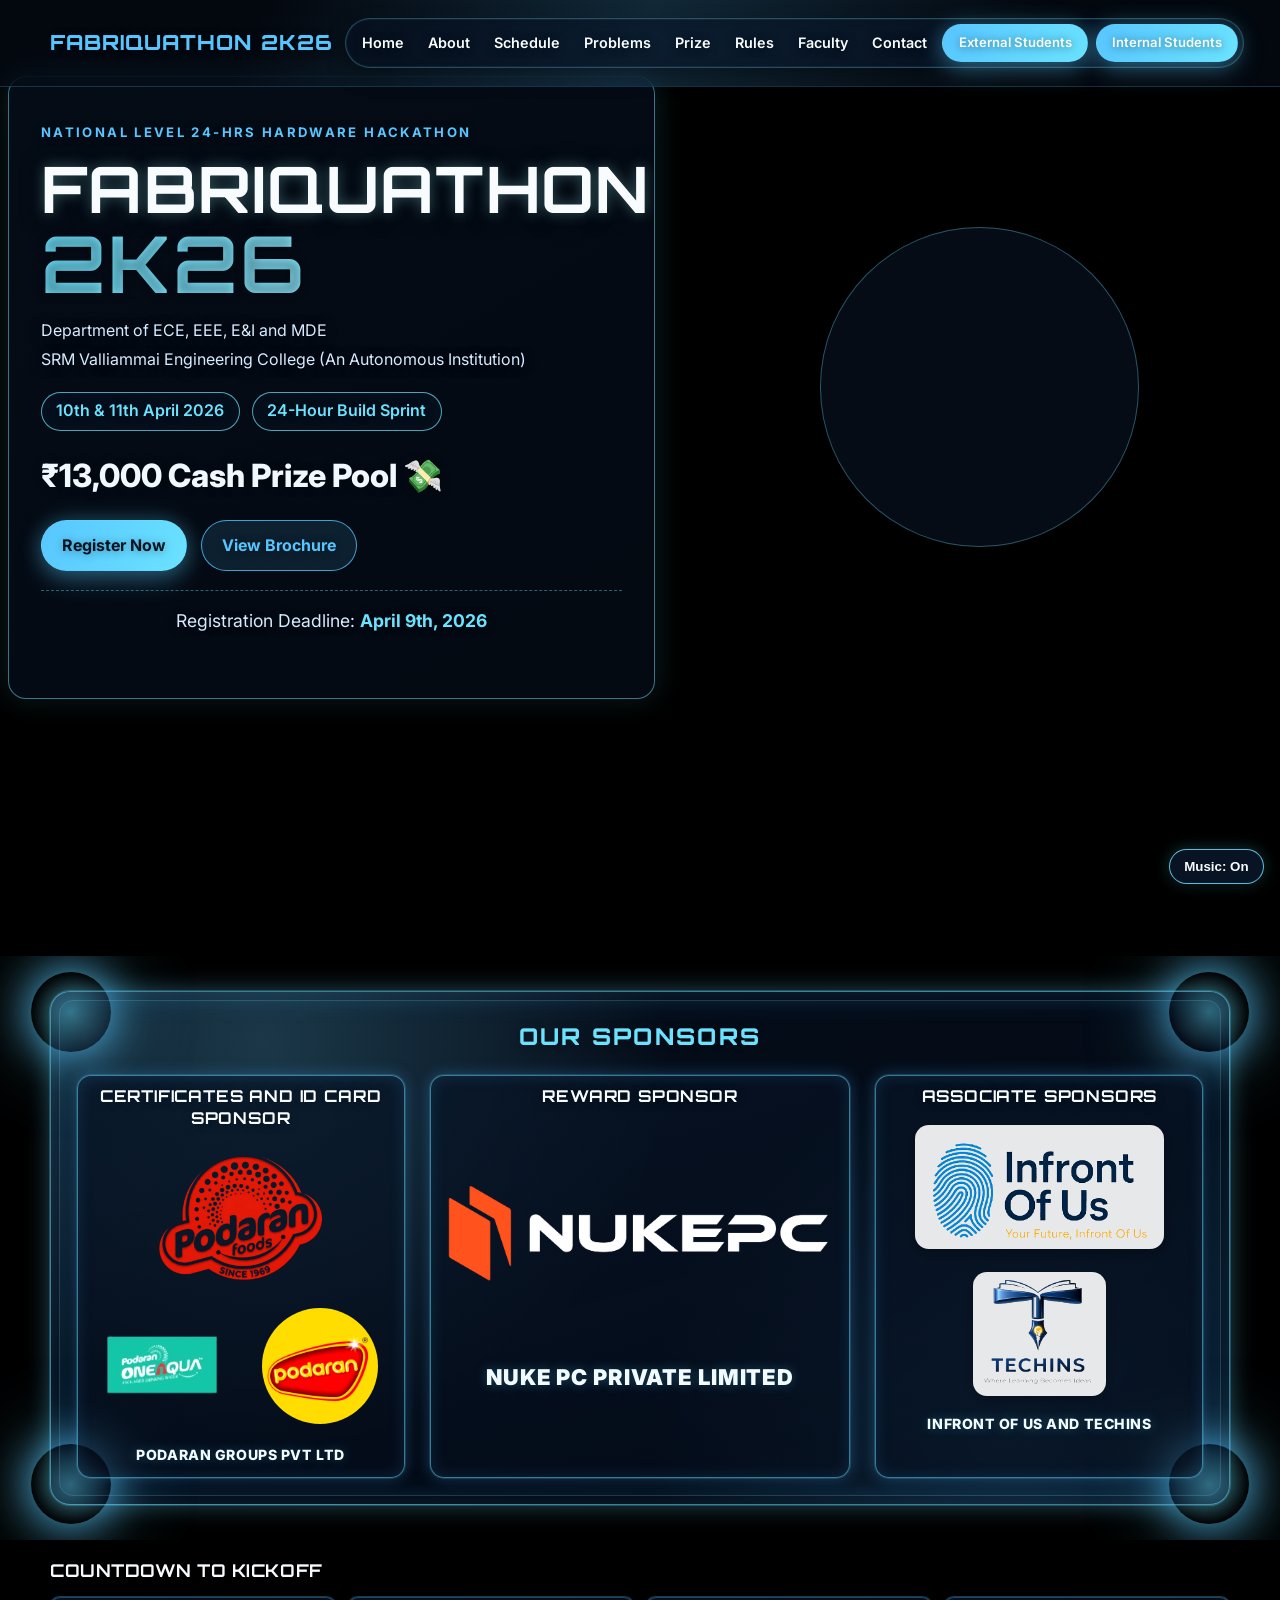
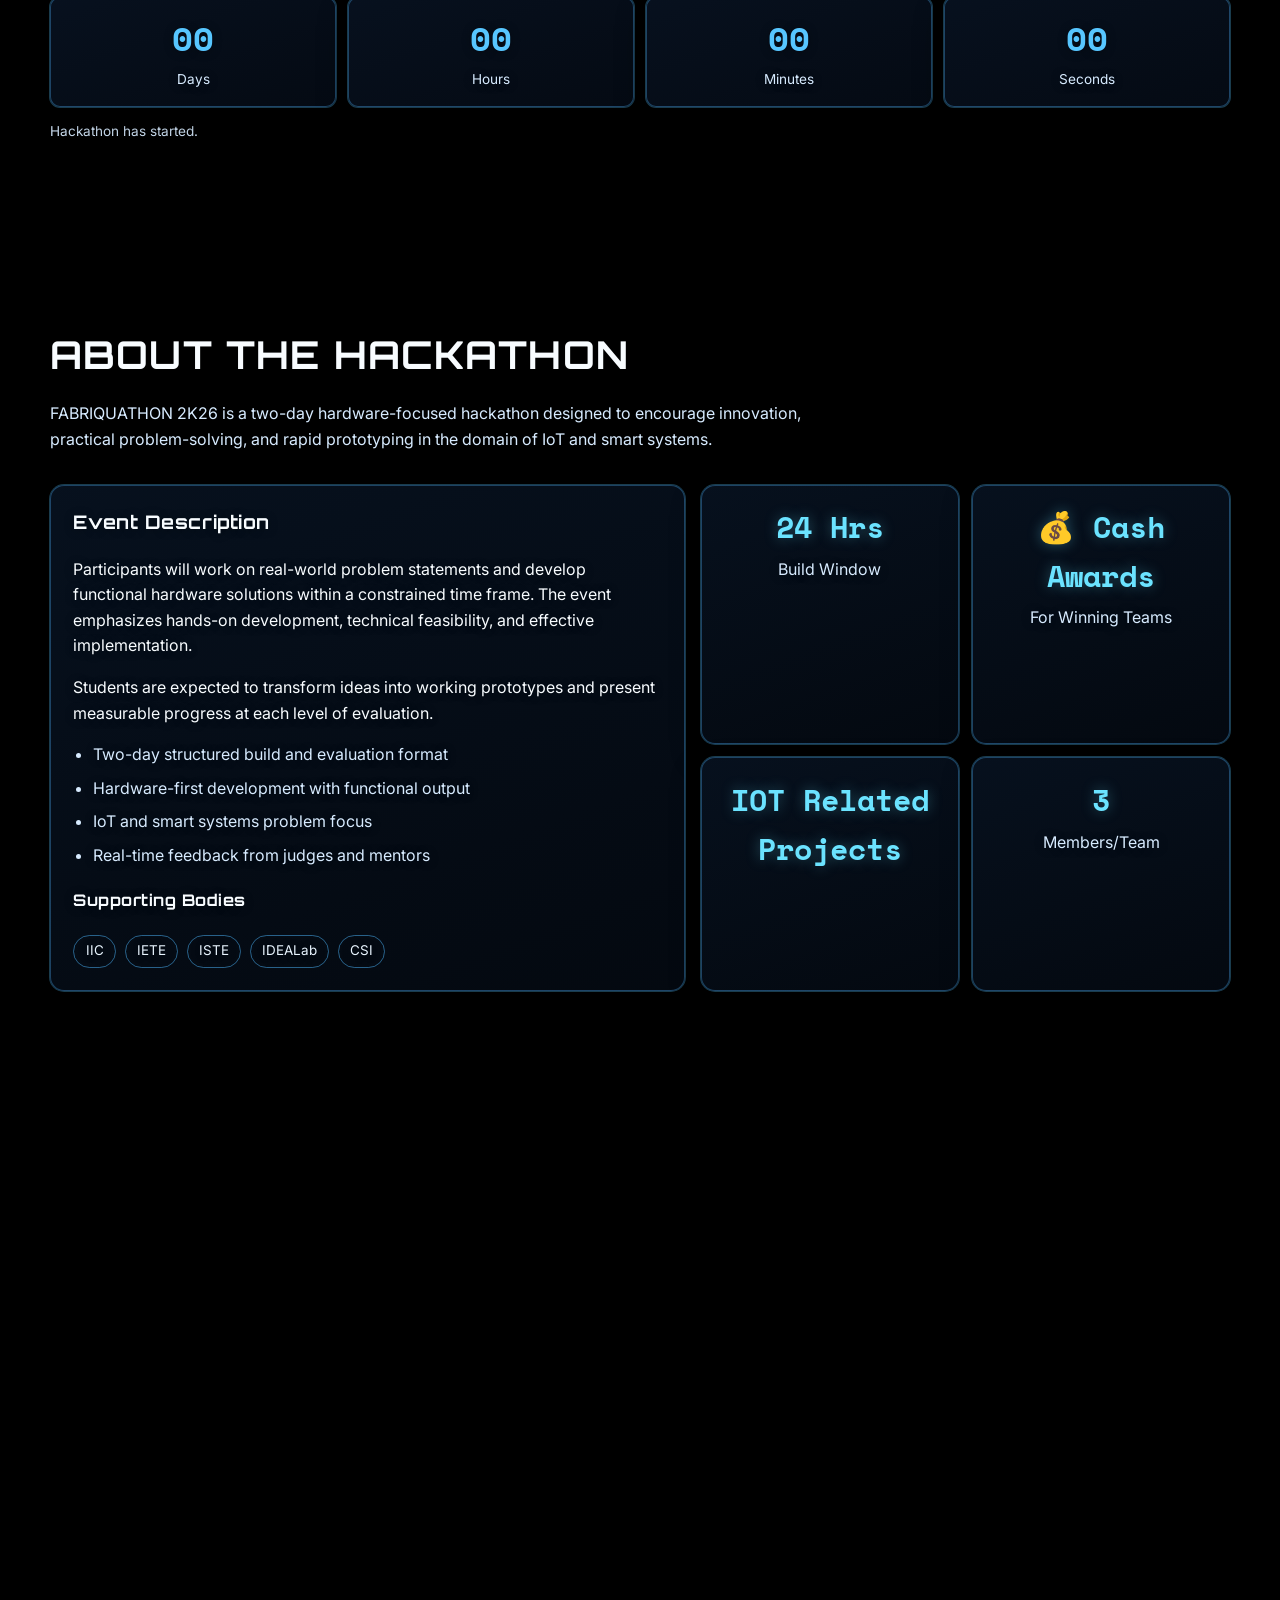
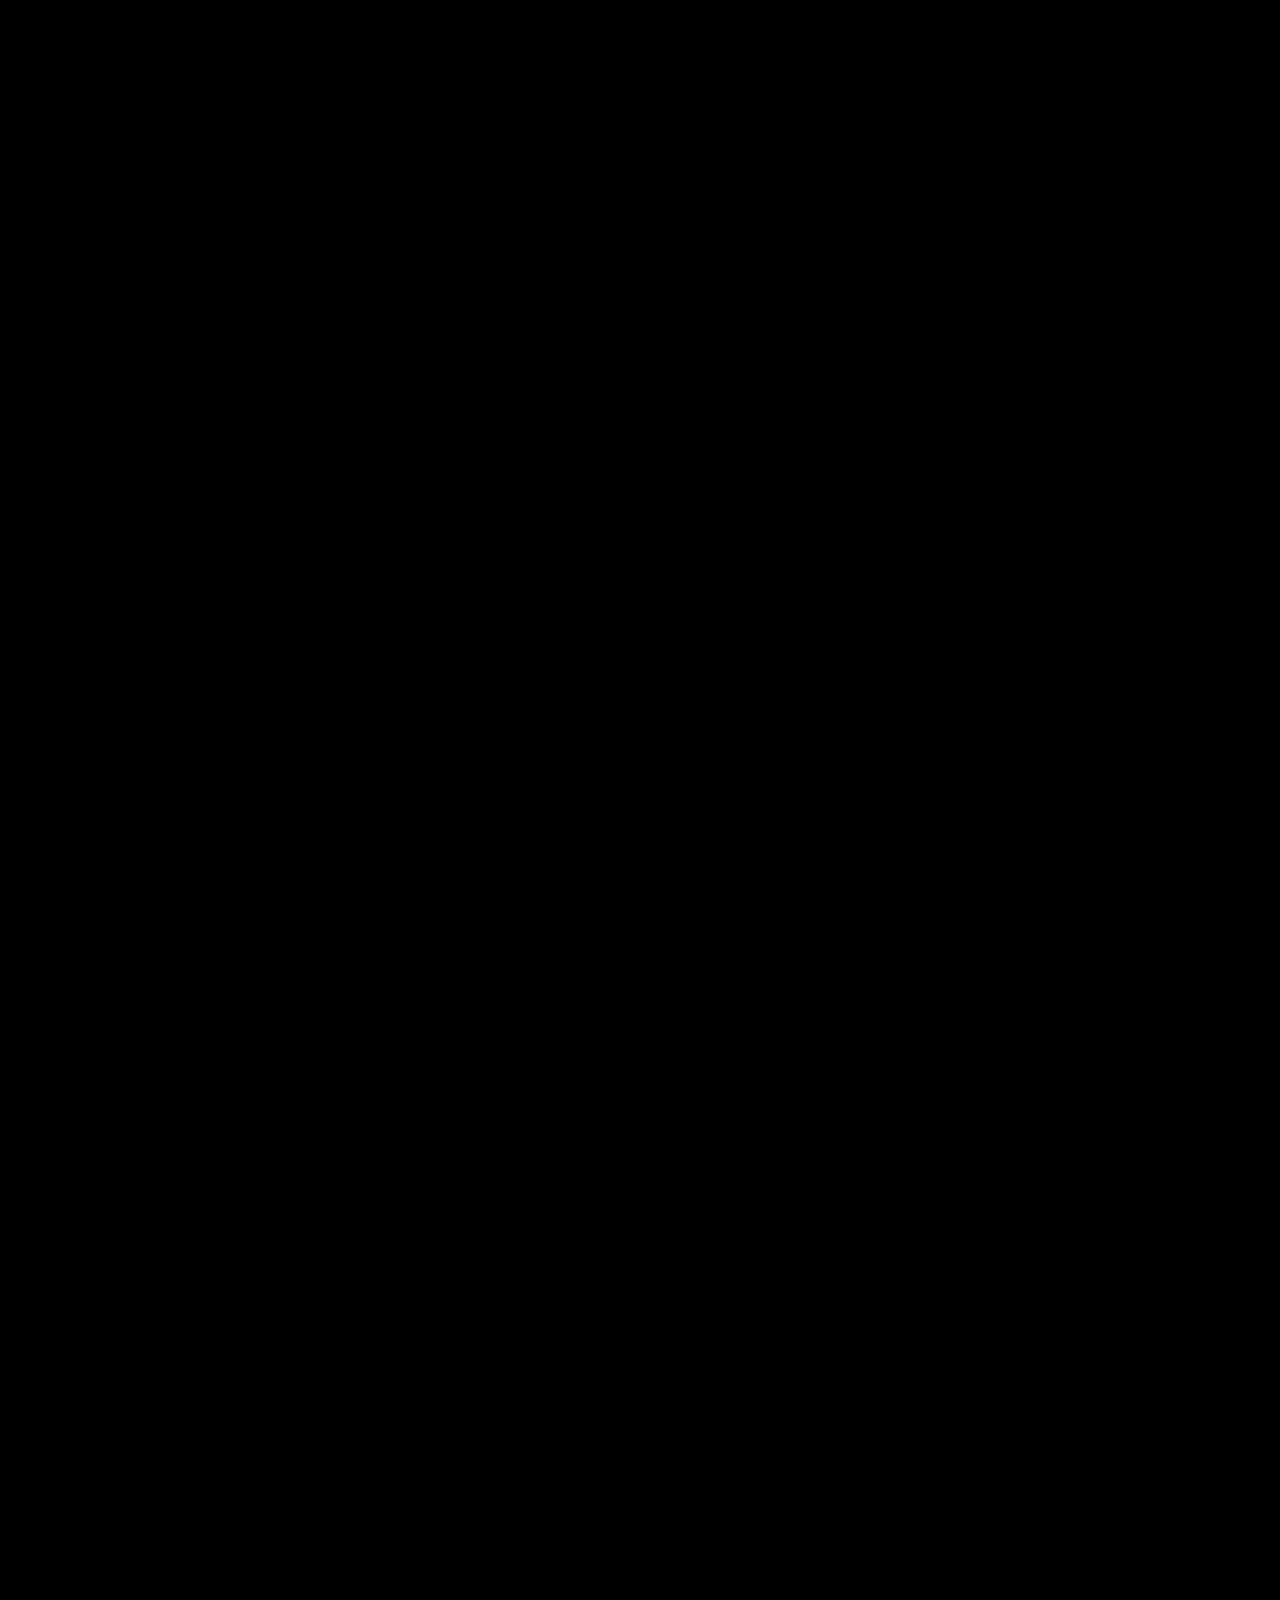
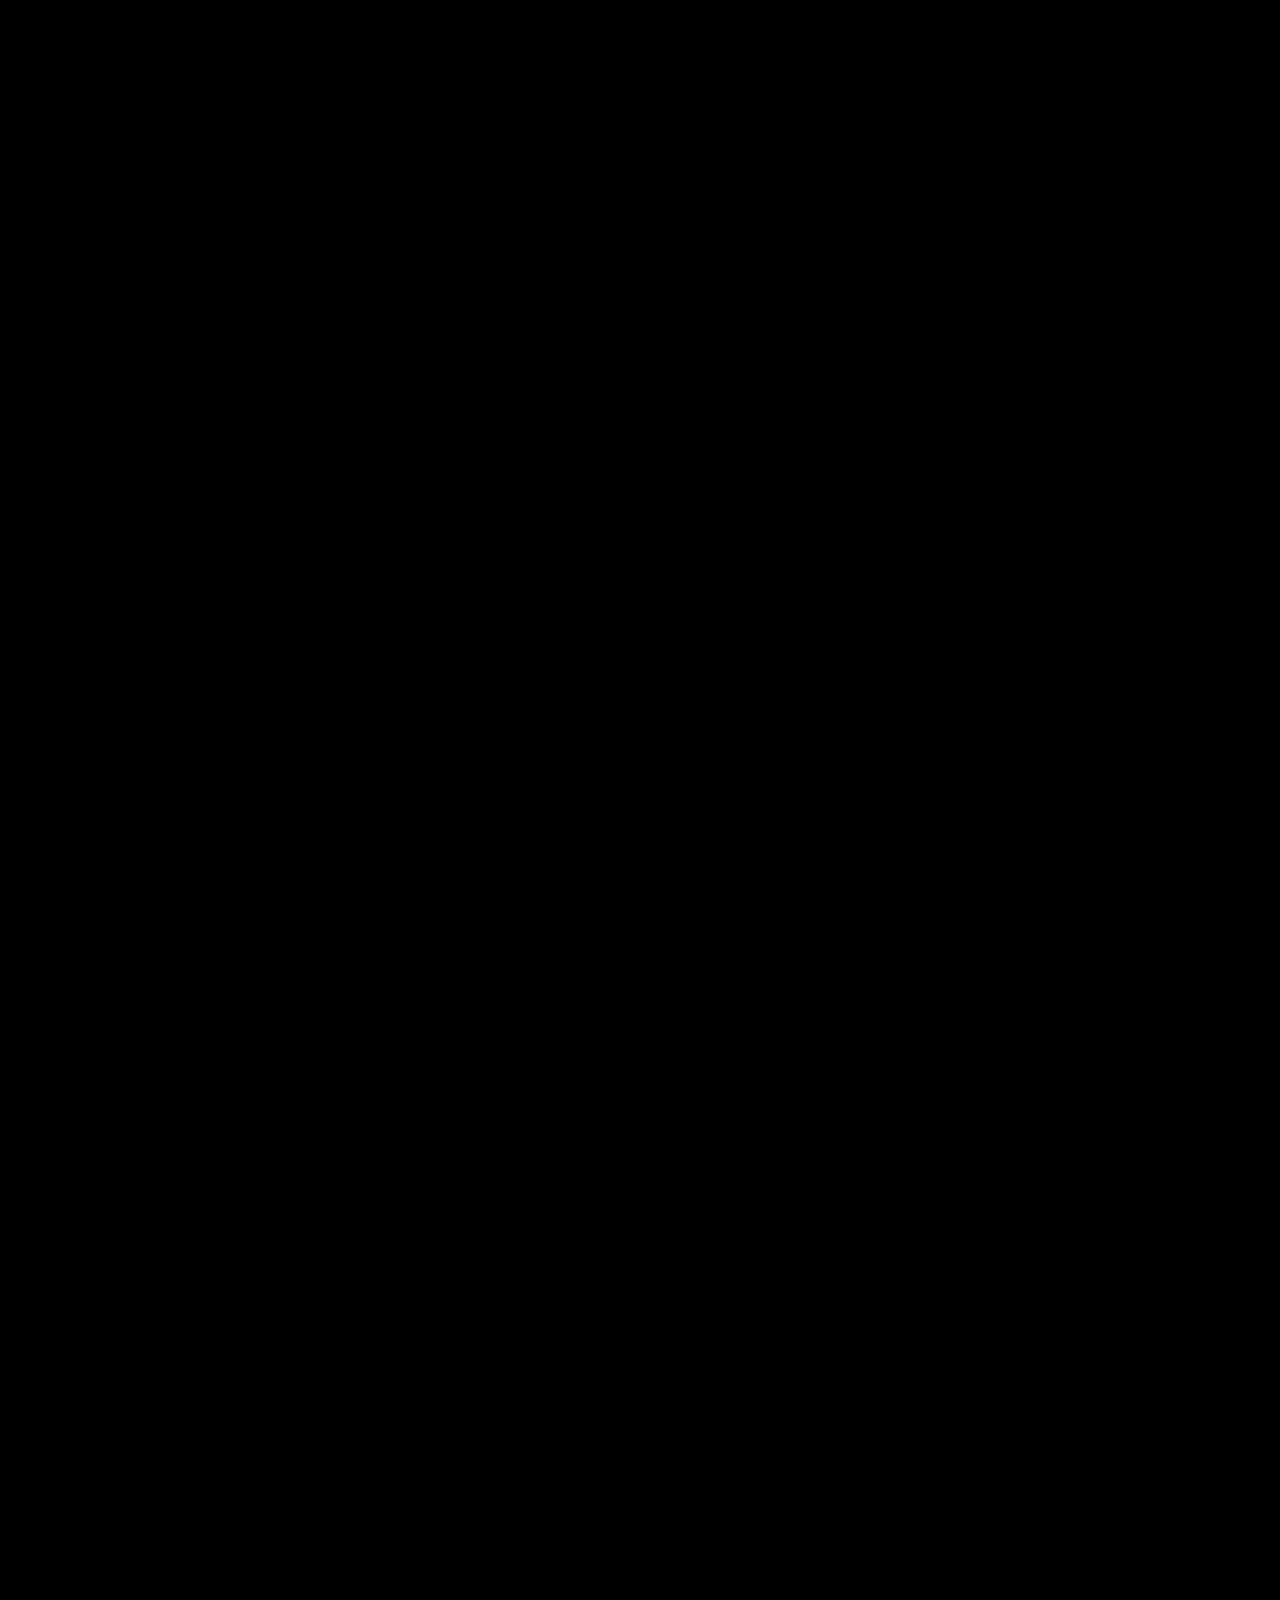
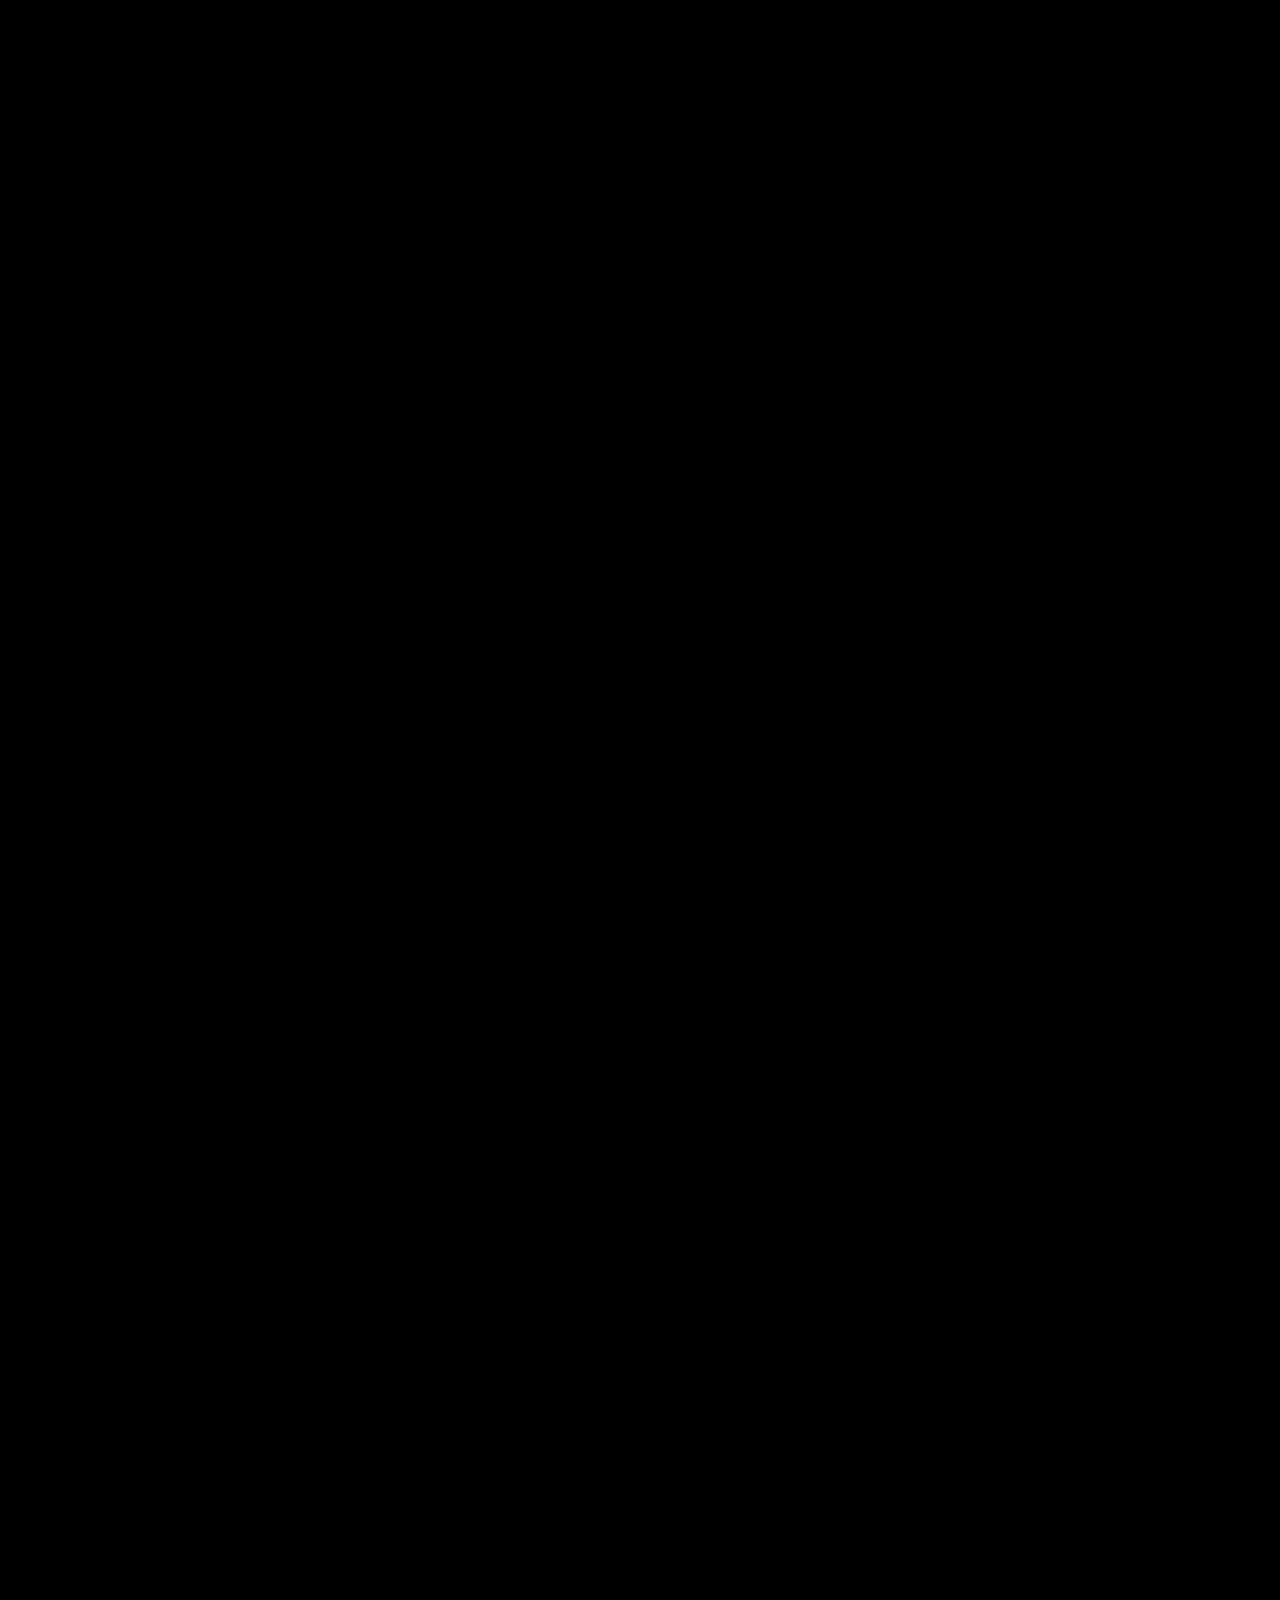
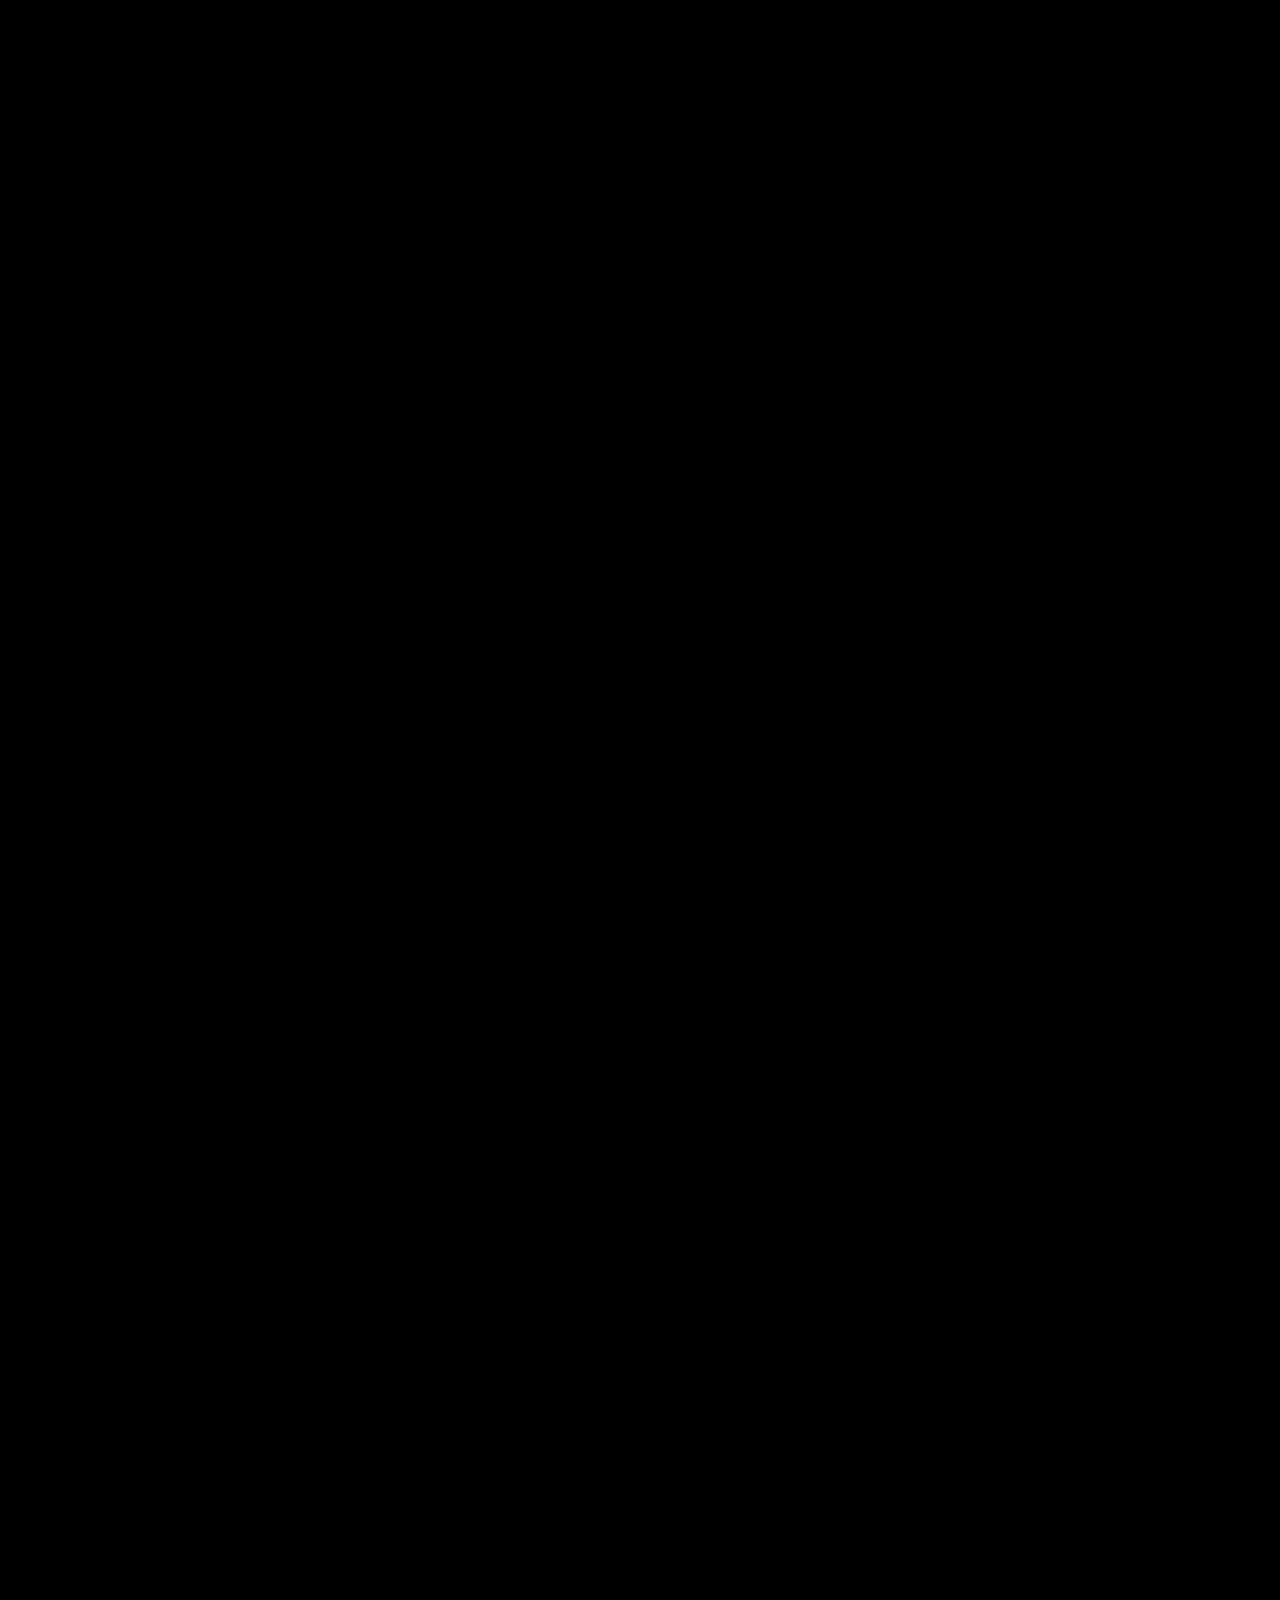
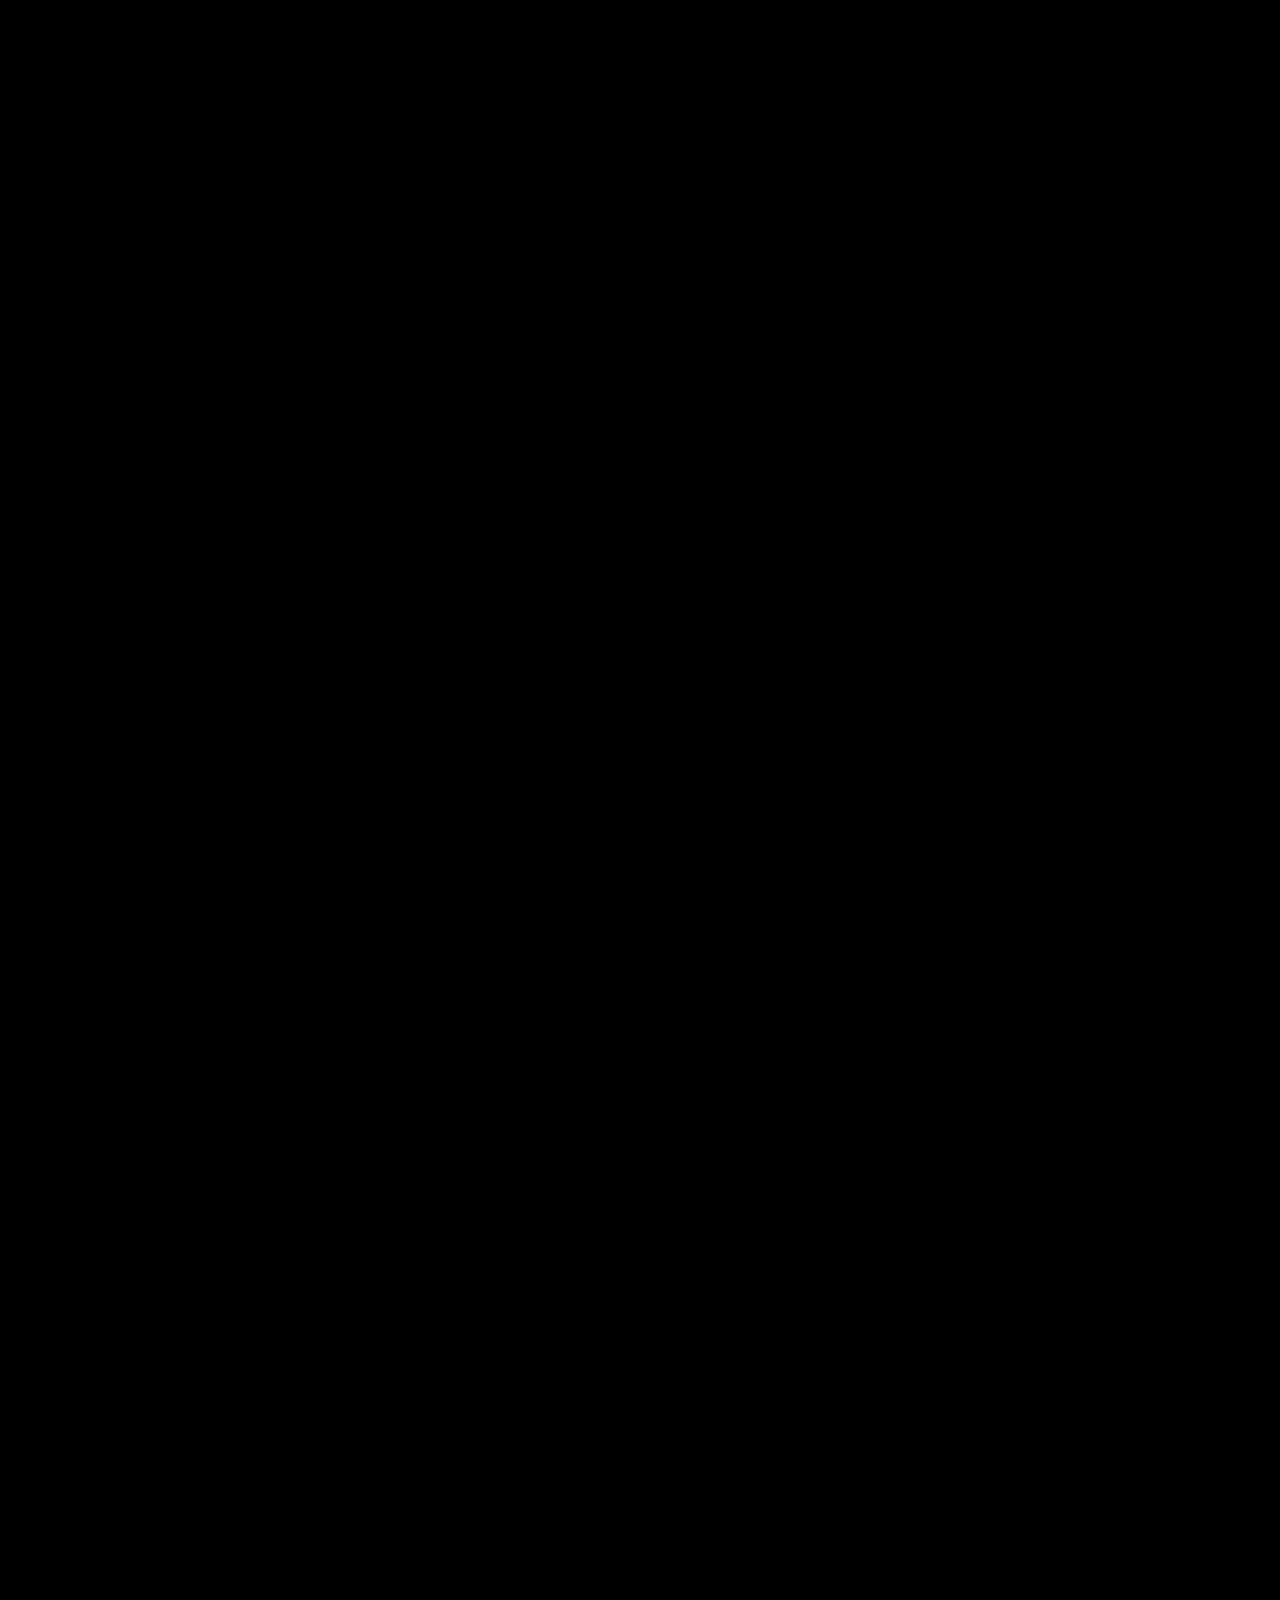
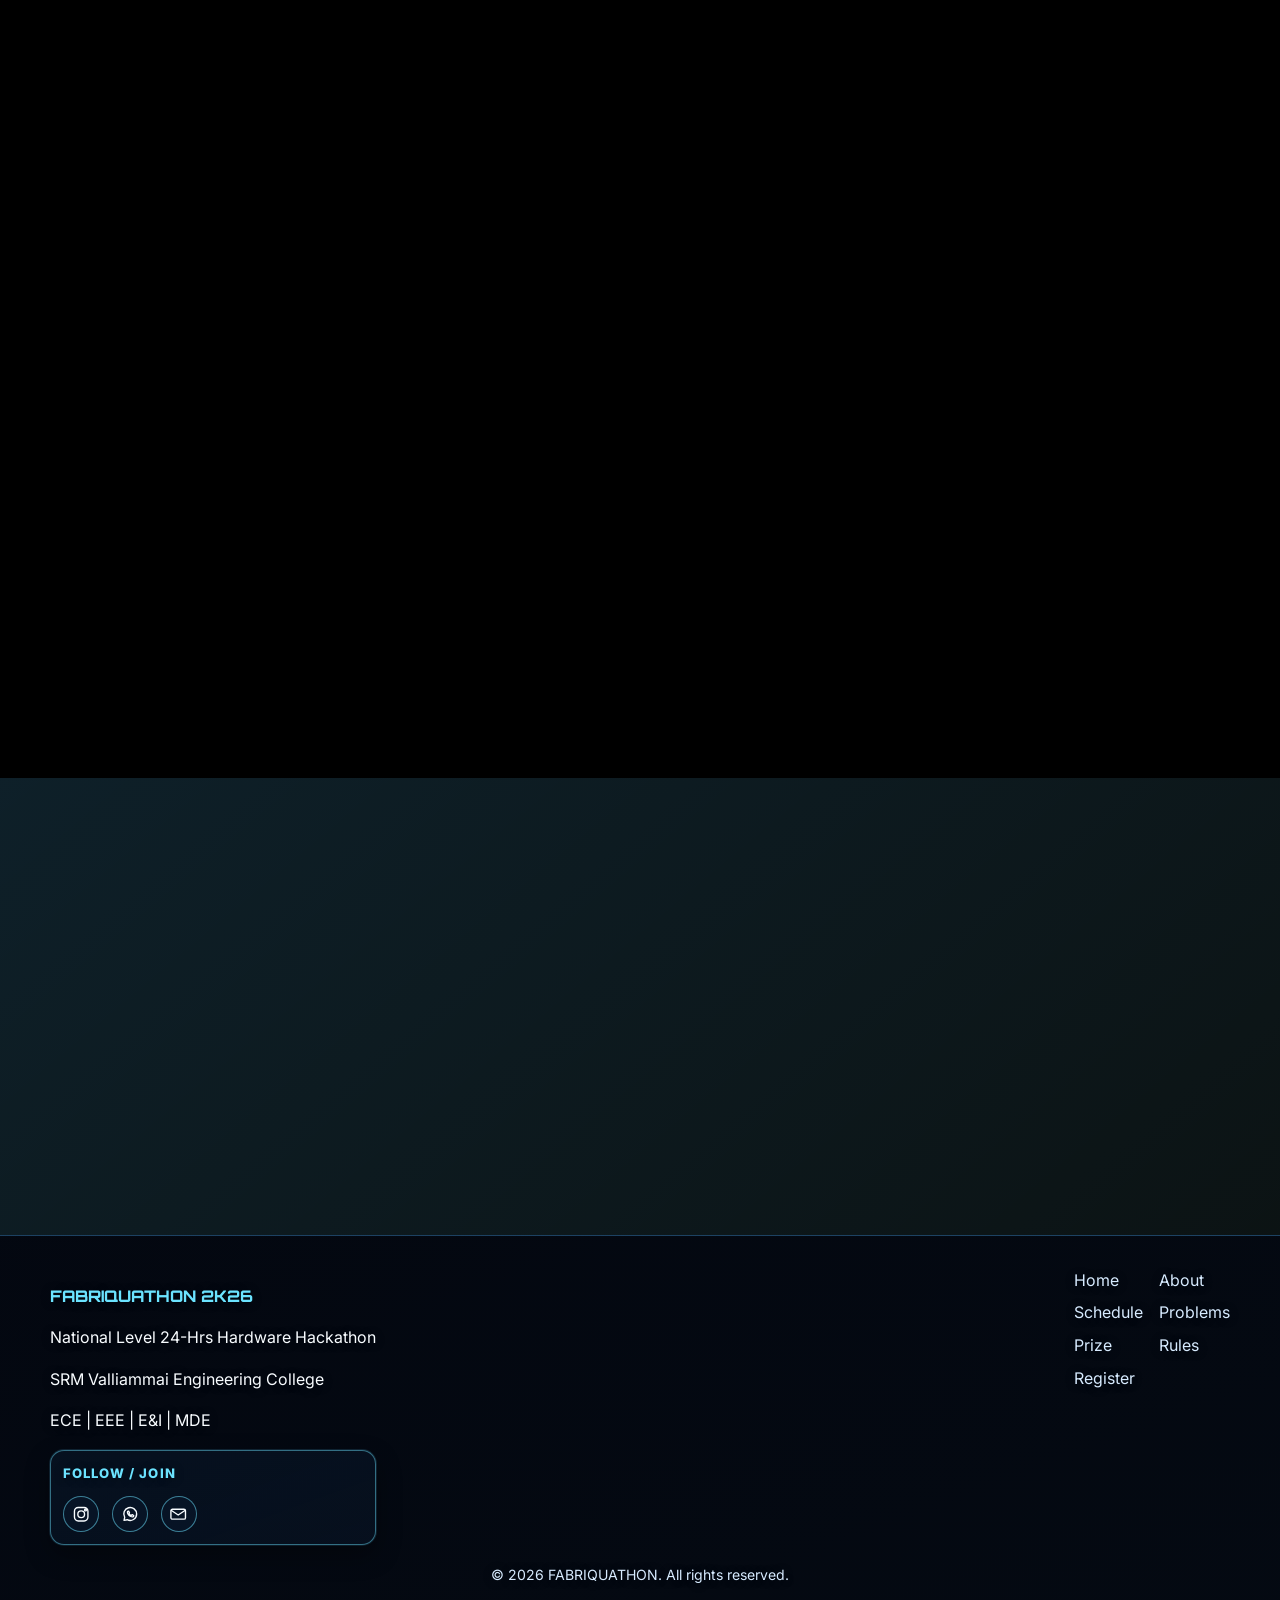
==== commit 4f2fe9d8: "feat: add registration deadline notice and update brochure link; enhance team grid responsiveness" ====
--- a/index.html
+++ b/index.html
@@ -59,8 +59,9 @@
           <p class="prize-callout">₹13,000 Cash Prize Pool 💸</p>
           <div class="hero-actions">
             <a href="#register" class="btn btn-primary">Register Now</a>
-            <a href="assets/docs/broucher.pdf" class="btn btn-outline" target="_blank" rel="noopener noreferrer">View Brochure</a>
-          </div>
+            <a href="https://drive.google.com/drive/folders/1bVtwvUq417fIdS0EUDwZKPZSBCk4Q60J?usp=sharing" class="btn btn-outline" target="_blank" rel="noopener noreferrer">View Brochure</a>
+          </div>
+          <p class="registration-deadline">Registration Deadline: <span style="color: var(--accent); font-weight: 700;">April 9th, 2026</span></p>
         </div>
         <div class="hero-logo-wrap">
           <video class="hero-logo-video" autoplay muted loop>
@@ -355,7 +356,7 @@
         </div>
         <h3 class="subhead">Treasurer</h3>
         <div class="faculty-grid student-president-grid">
-          <article class="card faculty-card" data-image="assets/images/KRISHNA M.jpeg">
+          <article class="card faculty-card" data-image="assets/images/KRISHNA.png">
             <p class="role">Treasurer</p>
             <h4>Mr. Krishna</h4>
             <p>4th Year EIE</p>
@@ -370,7 +371,7 @@
             <p>4th Year ECE</p>
             <a href="tel:+919524964280" class="phone-link">Call +91 95249 64280</a>
           </article>
-          <article class="card faculty-card" data-image="assets/images/dinesh.jpeg">
+          <article class="card faculty-card" data-image="assets/images/dinesh.png">
             <p class="role">Student Convener</p>
             <h4>Mr. Dhinesh K</h4>
             <p>4th Year ECE</p>
--- a/assets/css/style.css
+++ b/assets/css/style.css
@@ -748,6 +748,16 @@
   display: flex;
   flex-wrap: wrap;
   gap: 0.85rem;
+}
+
+.registration-deadline {
+  margin-top: 1.2rem;
+  font-size: clamp(0.95rem, 2.5vw, 1.1rem);
+  color: var(--text-soft);
+  text-align: center;
+  padding: 0.8rem;
+  border-top: 1px dashed rgba(107, 227, 255, 0.4);
+  padding-top: 1rem;
 }
 
 .countdown-bar {
@@ -2049,6 +2059,26 @@
     margin: auto;
   }
 
+  .countdown-grid {
+    grid-template-columns: repeat(2, 1fr);
+    gap: 0.5rem;
+  }
+
+  .time-box {
+    padding: 0.75rem 0.4rem;
+  }
+
+  .time-value {
+    font-size: clamp(1.1rem, 5vw, 1.6rem);
+  }
+
+  .registration-deadline {
+    margin-top: 0.8rem;
+    font-size: clamp(0.85rem, 2.2vw, 0.95rem);
+    padding: 0.6rem;
+    padding-top: 0.8rem;
+  }
+
   .corner-glow {
     width: 60px;
     height: 60px;
@@ -2206,6 +2236,33 @@
     max-width: 260px;
   }
 
+  .countdown-grid {
+    grid-template-columns: repeat(2, 1fr);
+    gap: 0.4rem;
+  }
+
+  .time-box {
+    padding: 0.65rem 0.3rem;
+    border-radius: 8px;
+  }
+
+  .time-value {
+    font-size: clamp(1rem, 4vw, 1.4rem);
+  }
+
+  .time-label {
+    font-size: 0.75rem;
+  }
+
+  .countdown-bar h3 {
+    font-size: 1rem;
+    margin-bottom: 0.6rem;
+  }
+
+  .section {
+    padding: 3.5rem 0;
+  }
+
   .corner-glow {
     width: 50px;
     height: 50px;
@@ -2260,11 +2317,32 @@
   }
 
   .section {
-    padding: 3.8rem 0;
+    padding: 3.2rem 0;
   }
 
   .hero-panel {
     padding: 0.95rem;
+  }
+
+  .countdown-grid {
+    grid-template-columns: repeat(2, 1fr);
+    gap: 0.35rem;
+  }
+
+  .time-box {
+    padding: 0.6rem 0.25rem;
+  }
+
+  .time-value {
+    font-size: clamp(0.95rem, 3.5vw, 1.2rem);
+  }
+
+  .time-label {
+    font-size: 0.7rem;
+  }
+
+  .countdown-bar h3 {
+    font-size: 0.95rem;
   }
 
   .hero-logo-wrap {
@@ -2273,15 +2351,24 @@
   }
 
   .hero-title {
-    font-size: clamp(1.45rem, 10vw, 2.1rem);
+    font-size: clamp(1.35rem, 9vw, 2rem);
   }
 
   .hero-subtitle {
-    font-size: clamp(1.32rem, 10vw, 1.95rem);
+    font-size: clamp(1.25rem, 9vw, 1.85rem);
   }
 
   .prize-callout {
-    font-size: 1.55rem;
+    font-size: clamp(1.3rem, 4vw, 1.55rem);
+  }
+
+  .hero-meta {
+    font-size: clamp(0.85rem, 2vw, 0.92rem);
+  }
+
+  .registration-deadline {
+    font-size: clamp(0.8rem, 1.8vw, 0.89rem);
+    margin-top: 0.6rem;
   }
 
   .sponsors-showcase {
@@ -2333,6 +2420,33 @@
   .hero-logo-wrap {
     max-width: 200px;
     padding: 0.35rem;
+  }
+
+  .countdown-grid {
+    gap: 0.3rem;
+  }
+
+  .time-box {
+    padding: 0.55rem 0.2rem;
+    border-radius: 6px;
+  }
+
+  .time-value {
+    font-size: 0.95rem;
+  }
+
+  .countdown-bar h3 {
+    font-size: 0.9rem;
+    margin-bottom: 0.5rem;
+  }
+
+  .section-head h2 {
+    font-size: clamp(1.3rem, 8vw, 2rem);
+  }
+
+  .registration-deadline {
+    font-size: 0.78rem;
+    margin-top: 0.5rem;
   }
 
   .corner-glow {
